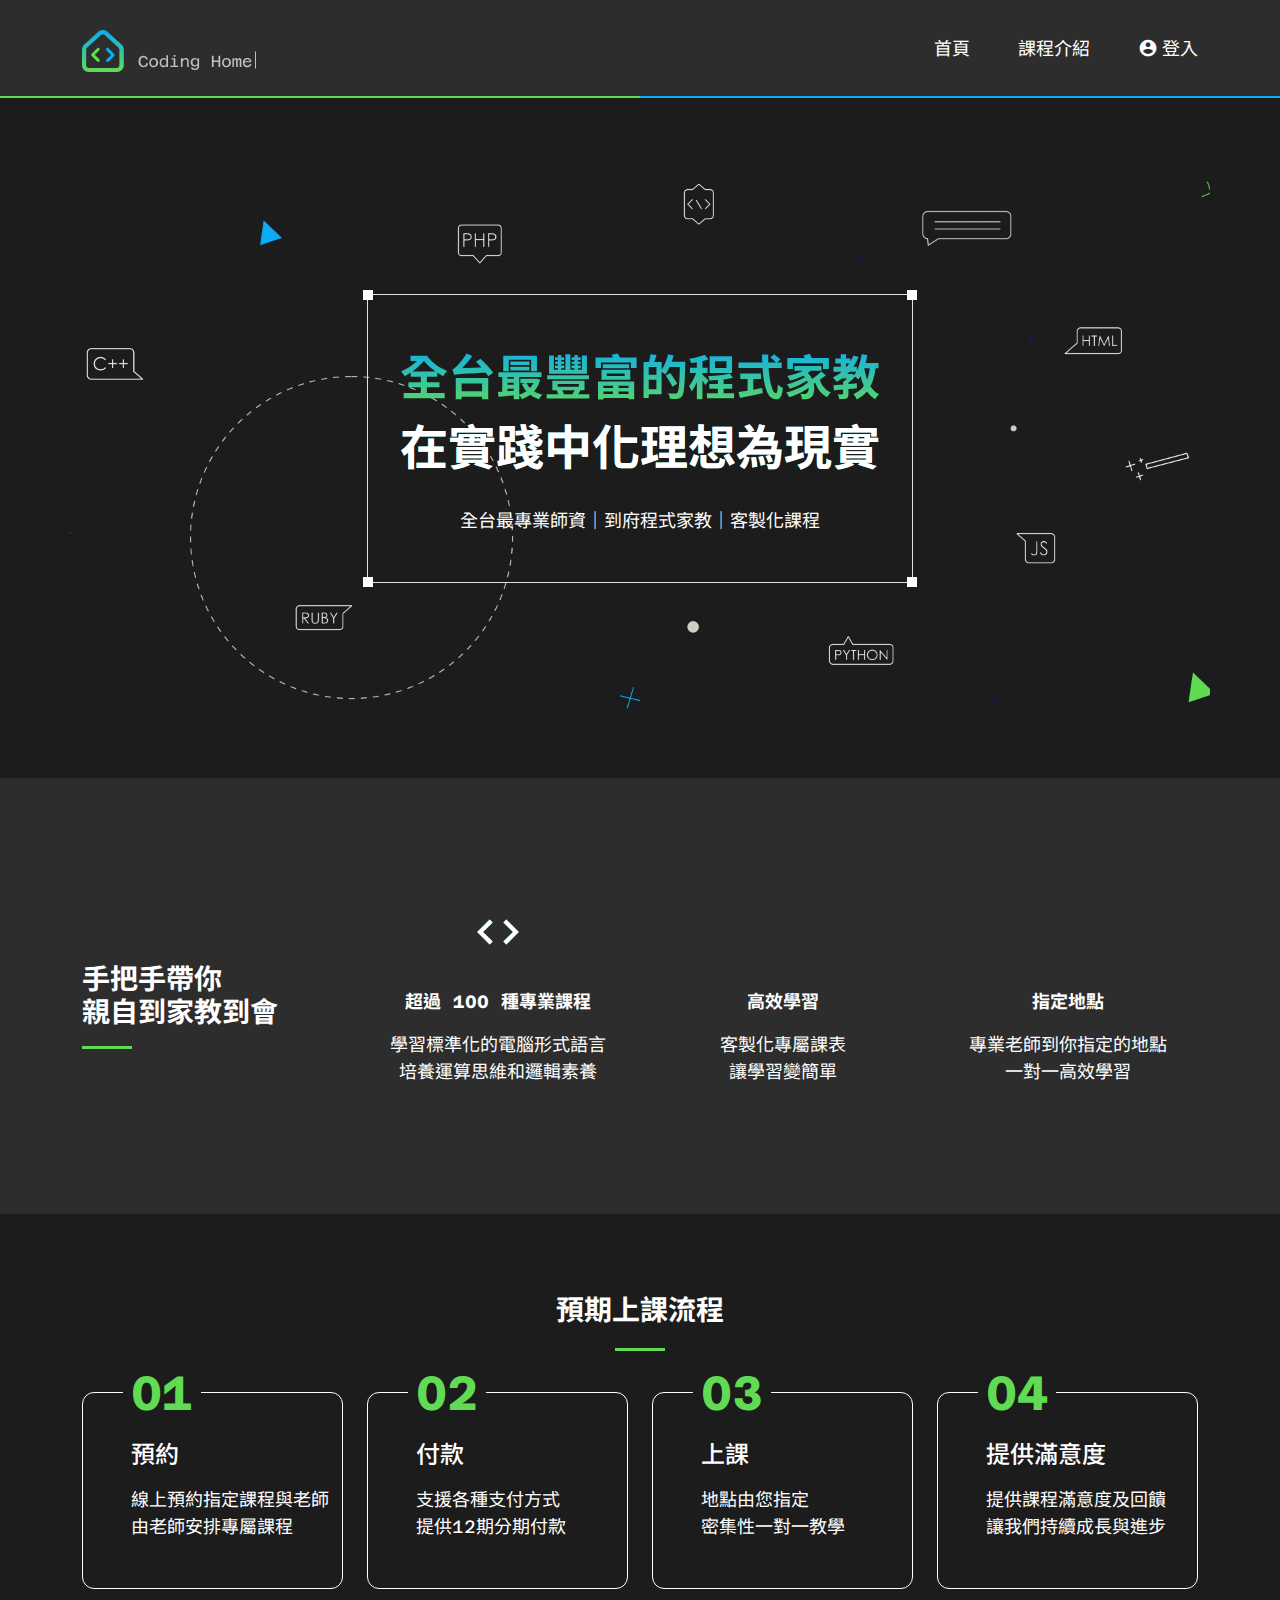
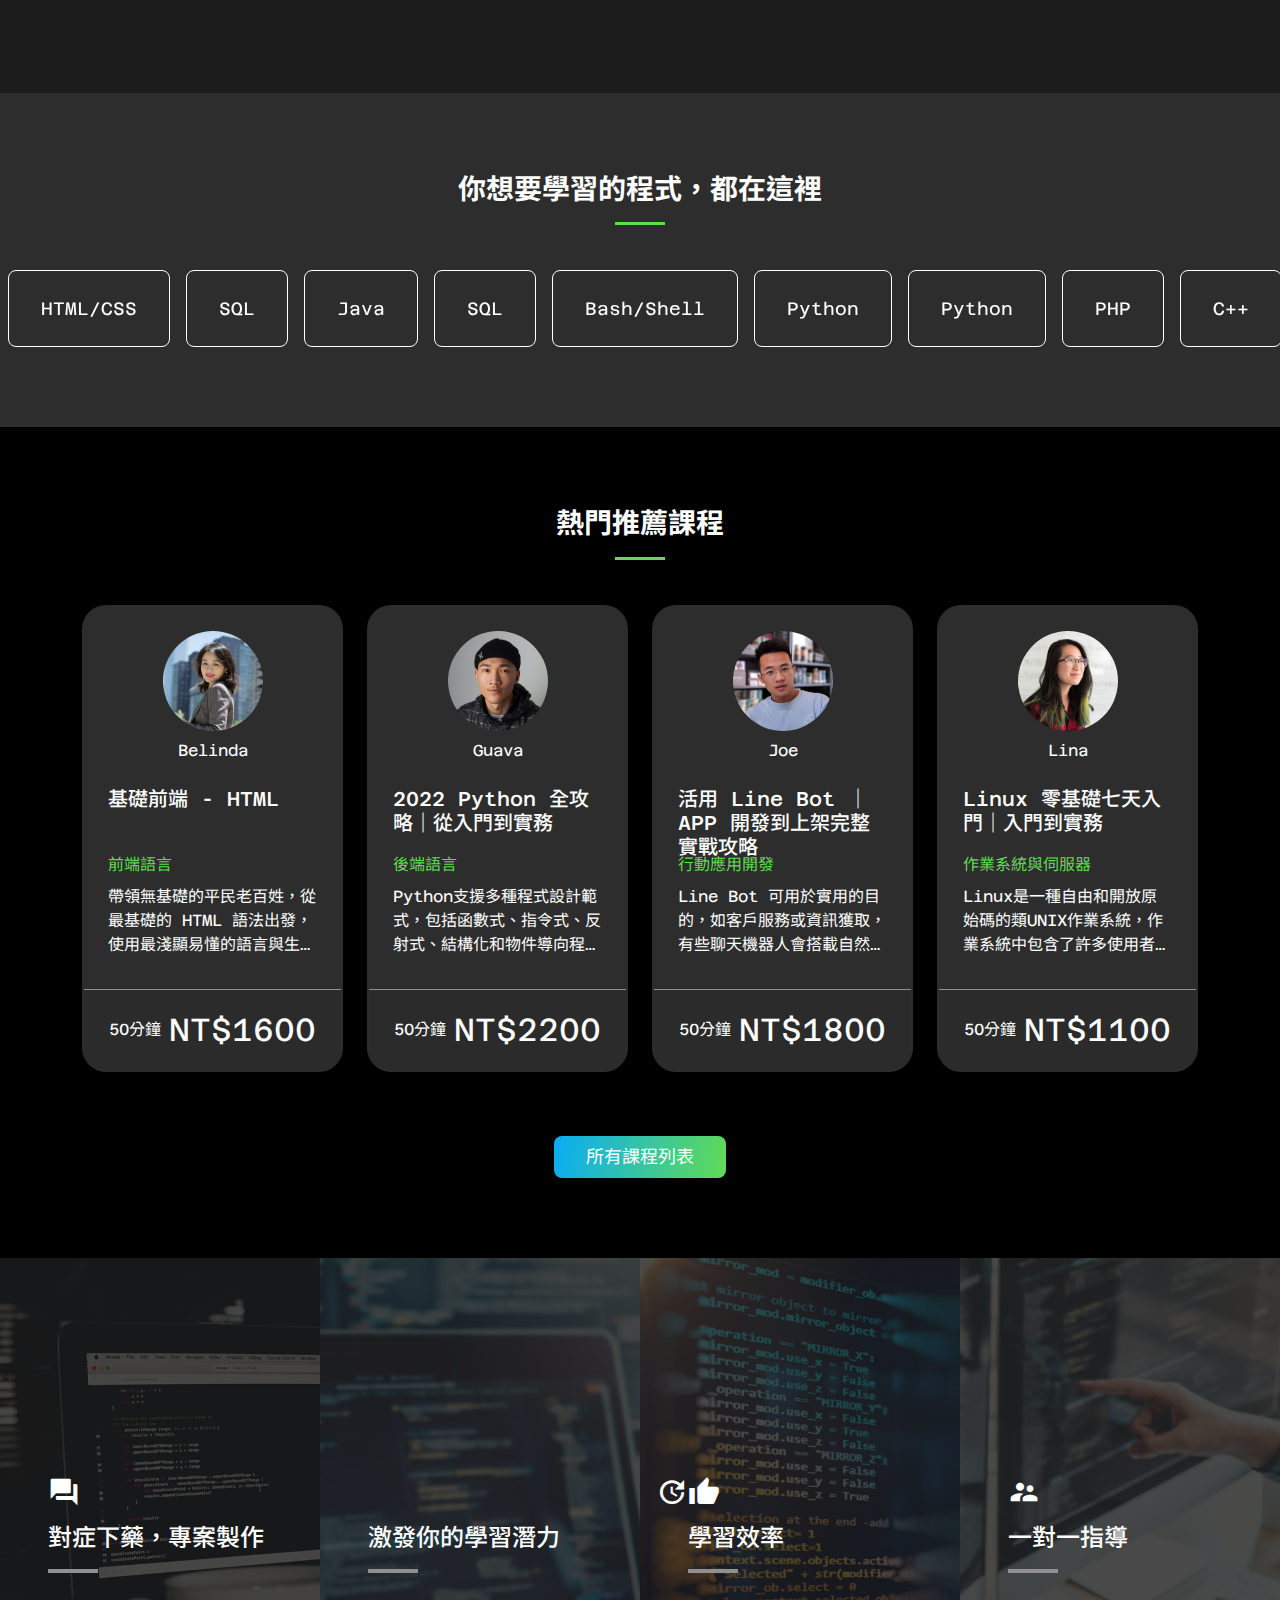
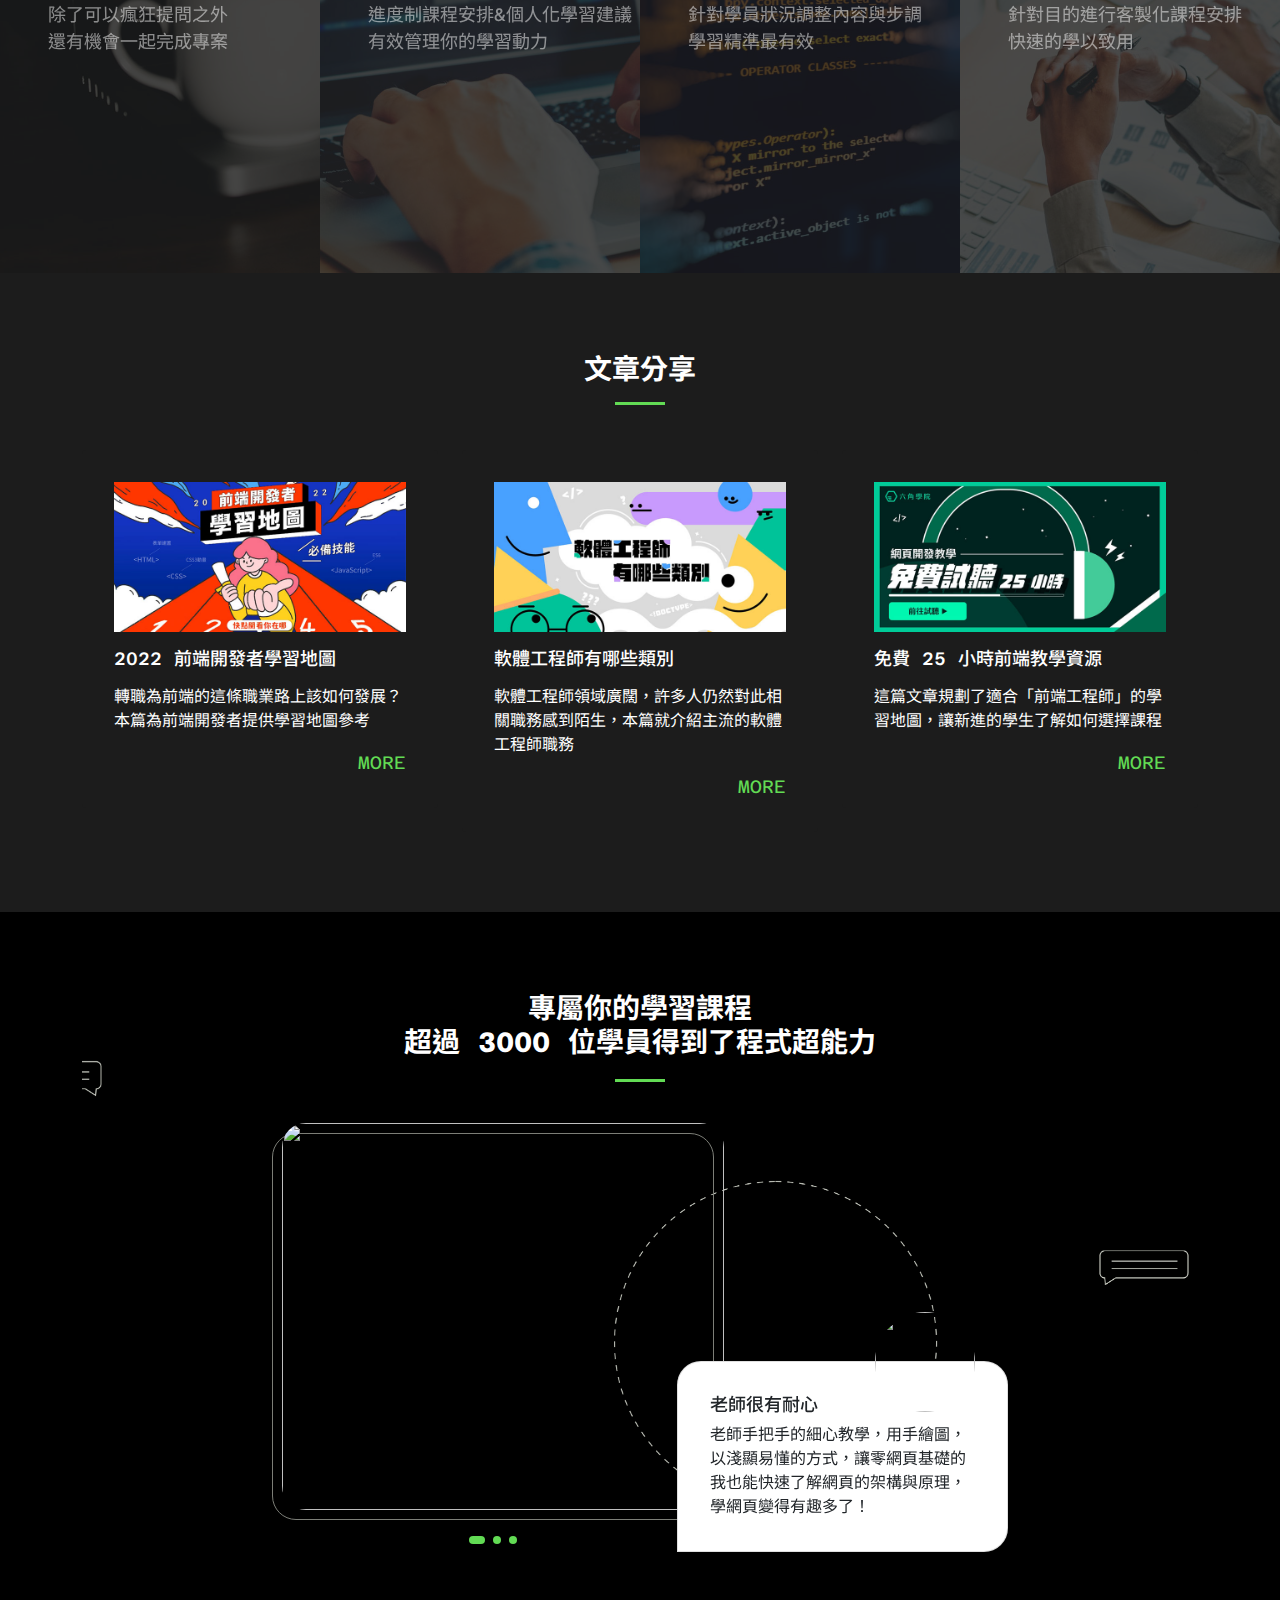
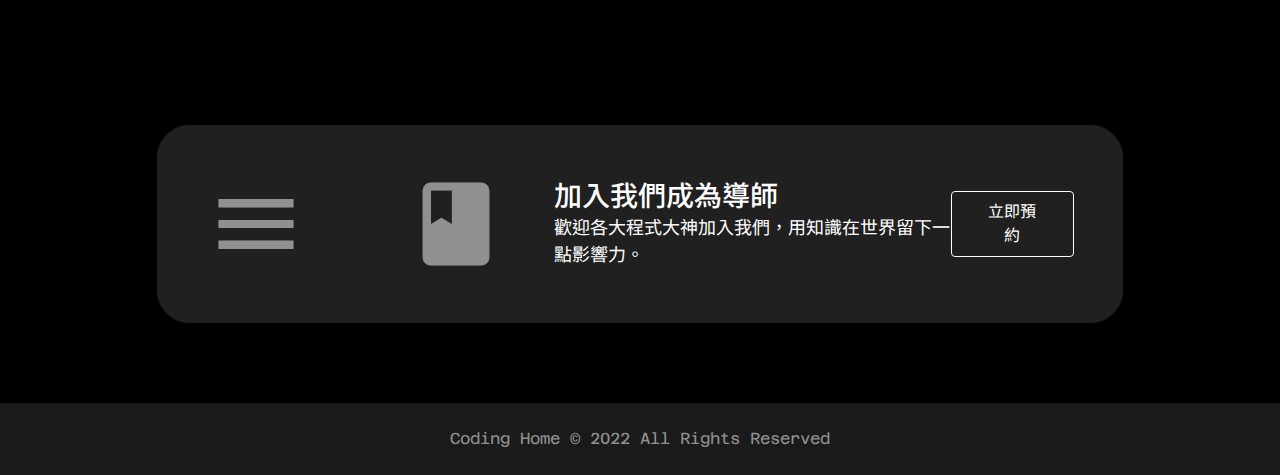
==== index.html @ 90163849 "Update 2022-08-19T03:07:06.925Z" ====
<!DOCTYPE html>
<html lang="en">

<head>
  <meta charset="UTF-8">
  <meta name="viewport" content="width=device-width, initial-scale=1.0">
  <meta http-equiv="X-UA-Compatible" content="ie=edge">
  <title>
    程式家教 | 首頁
  </title>
  <link href="https://fonts.googleapis.com/icon?family=Material+Icons" rel="stylesheet">
  <link rel="stylesheet" href="https://cdn.jsdelivr.net/npm/swiper@8/swiper-bundle.min.css" />
  <link rel="stylesheet" href="https://cdnjs.cloudflare.com/ajax/libs/font-awesome/5.13.0/css/all.min.css" />

  <link rel="stylesheet" href="./assets/style/all.css">
</head>

<body>
  <header class="bg-primary">
    <div class="container">
      <!-- PC  -->
      <div class="d-none d-md-flex justify-content-between align-items-center">
        <h1 class="mb-0"><a href="./" class="py-4 d-block"><img src="./assets/images/logo.svg" class="logo "
              alt="logo"></a></h1>
        <ul class="list-unstyled mb-0  fs-lg d-none d-md-flex">
          <li><a href="#" class="pe-4 text-white">首頁</a></li>
          <li><a href="#" class="px-4 text-white">課程介紹</a></li>
          <li class="d-flex align-items-center"><a href="#" class="d-flex align-items-center ps-4 text-white"><span
                class="me-1 text-white material-icons d-block">
                account_circle
              </span>登入</a></li>
        </ul>
      </div>
      <!-- mobile -->
      <div class="d-flex justify-content-between align-items-center flex-wrap d-md-none">
        <h1 class="mb-0"><a href="./" class="py-4 d-block"><img src="./assets/images/logo2.svg" class="logo "
              alt="logo"></a></h1>
        <nav class="navbar navbar-dark  d-md-none">
          <div>
            <button class="navbar-toggler p-0" type="button" data-bs-toggle="collapse"
              data-bs-target="#navbarToggleExternalContent" aria-controls="navbarToggleExternalContent"
              aria-expanded="false" aria-label="Toggle navigation">
              <span class="material-icons fs-4 gradient-text-custom">drag_handle</span>
            </button>
          </div>
        </nav>
      </div>
      <div class="collapse bg-blackLight" id="navbarToggleExternalContent">
        <ul class="list-unstyled mb-0  text-center d-flex flex-column gap-4 py-4">
          <li><a href="#" class="text-white">首頁</a></li>
          <li><a href="#" class="text-white">課程介紹</a></li>
          <li class="d-flex align-items-center justify-content-center"><a href="#"
              class="d-flex  align-items-center text-white"><span class="me-1 text-white material-icons d-block">
                account_circle
              </span>登入</a></li>
        </ul>
      </div>
    </div>
    <div class="d-flex">
      <hr size="2" class="w-50 bg-greenLight">
      </hr>
      <hr size="2" class="w-50 bg-blueLight">
      </hr>
    </div>
  </header>
  <main class="bg-secondary">

  <div class="container">
    <div class="bg-home row justify-content-center align-items-center">
      <div class="col-md-6 ">
        <div class="text-center position-relative border pt-2L pt-md-5 pb-2 pb-md-4 m-auto">
          <div class="square position-absolute top-0 start-0 translate-middle"></div>
          <div class="square position-absolute top-0 start-100 translate-middle"></div>
          <div class="square position-absolute top-100 start-0 translate-middle"></div>
          <div class="square position-absolute top-100 start-100 translate-middle"></div>
          <h2 class="mb-0">全台最豐富的程式家教</h2>
          <h2 class="text-white mb-0">在實踐中化理想為現實</h2>
          <p class="mb-0 fs-sm fs-md-lg text-white text-center py-4">全台最專業師資｜到府程式家教｜客製化課程</p>
        </div>
      </div>
    </div>
  </div>

  <div class="bg-primary services py-40 py-md-7">
    <div class="container ">
      <div class="row  text-white align-items-center g-4">
        <div class="col-lg-3 col-md-6  ">
          <div class="mt-0 text-center text-md-start bg-primary pb-3 pb-md-0 ">
            <h3 class="fw-bold mb-0 hand-in-hand position-relative fs-4 fs-md-3">手把手帶你 <br>親自到家教到會</h3>
          </div>
  
        </div>
        <div class="col-lg-3 col-md-6 ">
          <div class="text-center py-5  services-item">
            <span class="material-icons">
              code
            </span>
            <p class="mb-3 mt-4 fs-lg fw-bold">超過 100 種專業課程</p>
            <p class="mb-0 fs-lg">學習標準化的電腦形式語言 <br>培養運算思維和邏輯素養</p>
          </div>
        </div>
        <div class="col-lg-3 col-md-6  ">
          <div class="text-center py-5  services-item">
            <span class="material-icons">
              rocket_launch
            </span>
            <p class="mb-3 mt-4 fs-lg fw-bold ">高效學習</p>
            <p class="mb-0 fs-lg">客製化專屬課表 <br>讓學習變簡單</p>
          </div>
        </div>
        <div class="col-lg-3 col-md-6  ">
          <div class="text-center py-5  services-item ">
            <span class="material-icons">
              fmd_good
            </span>
            <p class="mb-3 mt-4 fs-lg fw-bold ">指定地點</p>
            <p class="mb-0 fs-lg">專業老師到你指定的地點 <br>一對一高效學習</p>
          </div>
        </div>
      </div>
    </div>

  </div>

  <div class="bg-secondary process  py-40 py-md-7 ">
    <div class="container">
      <h3 class="mb-0 text-white fw-bold text-center pb-40 pb-md-6 position-relative process-expected fs-4 fs-md-3">預期上課流程</h3>
      <ul class="list-unstyled row text-white mb-0 g-4">
        <li class="col-md-3 pb-4 pb-mb-0">
          <div class="card bg-secondary py-5 ps-5 position-relative">
            <div class="cardpseudo px-2">01</div>
            <div class="card-body p-0">
              <h5 class="card-title fs-4 mb-3">預約</h5>
              <p class="card-text fs-lg mb-0">線上預約指定課程與老師<br>由老師安排專屬課程</p>
            </div>
          </div>
        </li>
        <li class="col-md-3 pb-4 pb-mb-0">
          <div class="card bg-secondary py-5 ps-5 position-relative">
            <div class="cardpseudo px-2">02</div>
            <div class="card-body p-0">
              <h5 class="card-title fs-4 mb-3">付款</h5>
              <p class="card-text fs-lg mb-0">支援各種支付方式<br> 提供12期分期付款</p>
            </div>
          </div>
        </li>
        <li class="col-md-3 pb-4 pb-mb-0">
          <div class="card bg-secondary py-5 ps-5 position-relative">
            <div class="cardpseudo px-2">03</div>
            <div class="card-body p-0">
              <h5 class="card-title fs-4 mb-3">上課</h5>
              <p class="card-text fs-lg mb-0">地點由您指定<br> 密集性一對一教學</p>
            </div>
          </div>
        </li>
        <li class="col-md-3">
          <div class="card bg-secondary py-5 ps-5 position-relative">
            <div class="cardpseudo px-2">04</div>
            <div class="card-body p-0">
              <h5 class="card-title fs-4 mb-3">提供滿意度</h5>
              <p class="card-text fs-lg mb-0">提供課程滿意度及回饋<br> 讓我們持續成長與進步</p>
            </div>
          </div>
        </li>
      </ul>
    </div>

  </div>

  <div class="bg-primary study py-40 py-md-7">

    <h3 class="mb-0 text-white fw-bold text-center pb-40 pb-md-6 position-relative study-expected mx-auto fs-4 fs-md-3">你想要學習的程式，都在這裡</h3>

    <div class="swiper swiperTranslate">
      <div class="swiper-wrapper ps-4">
        <a href="#" type="button" class="swiper-slide">JavaScript</a>
        <a href="#" type="button" class="swiper-slide">HTML/CSS</a>
        <a href="#" type="button" class="swiper-slide">SQL</a>
        <a href="#" type="button" class="swiper-slide">Java</a>
        <a href="#" type="button" class="swiper-slide">SQL</a>
        <a href="#" type="button" class="swiper-slide">Bash/Shell</a>
        <a href="#" type="button" class="swiper-slide">Python</a>
        <a href="#" type="button" class="swiper-slide">Python</a>
        <a href="#" type="button" class="swiper-slide">PHP</a>
        <a href="#" type="button" class="swiper-slide">C++</a>
        <a href="#" type="button" class="swiper-slide">HTML/CSS</a>
        <a href="#" type="button" class="swiper-slide">SQL</a>
        <a href="#" type="button" class="swiper-slide">Java</a>
        <a href="#" type="button" class="swiper-slide">SQL</a>
        <a href="#" type="button" class="swiper-slide">Bash/Shell</a>
        <a href="#" type="button" class="swiper-slide">Python</a>
        <a href="#" type="button" class="swiper-slide">Python</a>
        <a href="#" type="button" class="swiper-slide">PHP</a>
        <a href="#" type="button" class="swiper-slide">C++</a>
        <a href="#" type="button" class="swiper-slide">HTML/CSS</a>
      </div>
      <!-- <div class="swiper-pagination"></div> -->
    </div>


  </div>

  <div class="bg-black popular py-40 py-md-7">
    <div class="container">
      <h3 class="mb-0 text-white fw-bold text-center pb-40 pb-md-6 position-relative popular-expected">熱門推薦課程</h3>
      <div class="row g-4">
        <div class="col-md-3">
          <div class="card bg-primary ">
            <div class="card-img text-center text-white py-4">
              <img src="./assets/images/teacher01.jpg" class="card-img-top  rounded-circle" alt="teacher01">
              <p class="mb-0 pt-2">Belinda</p>
            </div>

            <div class="card-body p-0 px-4 text-white d-flex flex-column justify-content-between pb-2L">
              <h5 class="card-title fs-5">基礎前端 - HTML</h5>
              <p class="text-greenLight mb-2">前端語言</p>
              <p class="card-text ">帶領無基礎的平民老百姓，從最基礎的 HTML 語法出發，使用最淺顯易懂的語言與生活隨處可見的例子...</p>

            </div>
            <div class="card-footer text-white text-center">
              <a href="#"
                class="mb-0 d-flex justify-content-center align-items-center stretched-link text-white">50分鐘<span
                  class="fs-2 ms-2">NT$1600</span></a>
            </div>
          </div>
        </div>

        <div class="col-md-3">
          <div class="card bg-primary ">
            <div class="card-img text-center text-white py-4">
              <img src="./assets/images/teacher02.jpg" class="card-img-top  rounded-circle" alt="teacher02">
              <p class="mb-0 pt-2">Guava</p>
            </div>

            <div class="card-body p-0 px-4 text-white d-flex flex-column justify-content-between pb-2L">
              <h5 class="card-title fs-5">2022 Python 全攻略｜從入門到實務</h5>
              <p class="text-greenLight mb-2">後端語言</p>
              <p class="card-text ">Python支援多種程式設計範式，包括函數式、指令式、反射式、結構化和物件導向程式設計，它擁有動態...</p>

            </div>
            <div class="card-footer text-white text-center">
              <a href="#"
                class="mb-0 d-flex justify-content-center align-items-center stretched-link text-white">50分鐘<span
                  class="fs-2 ms-2">NT$2200</span></a>
            </div>
          </div>
        </div>
        <div class="col-md-3">
          <div class="card bg-primary ">
            <div class="card-img text-center text-white py-4">
              <img src="./assets/images/teacher03.jpg" class="card-img-top  rounded-circle" alt="teacher03">
              <p class="mb-0 pt-2">Joe</p>
            </div>

            <div class="card-body p-0 px-4 text-white d-flex flex-column justify-content-between pb-2L">
              <h5 class="card-title fs-5">活用 Line Bot ｜APP 開發到上架完整實戰攻略</h5>
              <p class="text-greenLight mb-2">行動應用開發</p>
              <p class="card-text ">Line Bot 可用於實用的目的，如客戶服務或資訊獲取，有些聊天機器人會搭載自然語言處理系統，但大多簡...</p>

            </div>
            <div class="card-footer text-white text-center">
              <a href="#"
                class="mb-0 d-flex justify-content-center align-items-center stretched-link text-white">50分鐘<span
                  class="fs-2 ms-2">NT$1800</span></a>
            </div>
          </div>
        </div>
        <div class="col-md-3">
          <div class="card bg-primary ">
            <div class="card-img text-center text-white py-4">
              <img src="./assets/images/teacher04.jpg" class="card-img-top  rounded-circle" alt="teacher04">
              <p class="mb-0 pt-2">Lina</p>
            </div>

            <div class="card-body p-0 px-4 text-white d-flex flex-column justify-content-between pb-2L">
              <h5 class="card-title fs-5">Linux 零基礎七天入門｜入門到實務</h5>
              <p class="text-greenLight mb-2">作業系統與伺服器</p>
              <p class="card-text ">Linux是一種自由和開放原始碼的類UNIX作業系統，作業系統中包含了許多使用者圖形介面和其他實用...</p>

            </div>
            <div class="card-footer text-white text-center">
              <a href="#"
                class="mb-0 d-flex justify-content-center align-items-center stretched-link text-white">50分鐘<span
                  class="fs-2 ms-2">NT$1100</span></a>
            </div>
          </div>
        </div>
      </div>
      <button type="button" class="btn mx-auto d-block mx-auto mt-4 mt-md-6">所有課程列表</button>
    </div>
  </div>


  <div class="strengths text-white">
    <div class="row g-0">
      <div class="col-md-3">
        <div class="strengthsBg1 position-relative d-flex align-items-center justify-content-center justify-content-md-start">
          <div class="strengthsBg1-Pseudo"></div>
          <div class="strengthsBg1-content ps-md-5 text-center text-md-start">
            <span class="material-icons fs-2 mb-3 d-block text-center text-md-start">question_answer</span>
            <h4 class="fs-4 mb-0 position-relative text-white pb-5">對症下藥，專案製作</h4>
            <p class="mb-0 fs-lg">除了可以瘋狂提問之外<br>還有機會一起完成專案</p>
          </div>
        </div>
      </div>
      <div class="col-md-3">
        <div class="strengthsBg2 position-relative d-flex align-items-center justify-content-center justify-content-md-start">
          <div class="strengthsBg2-Pseudo"></div>
          <div class="strengthsBg2-content ps-md-5 text-center text-md-start">
            <span class="material-icons fs-2 mb-3 d-block text-center text-md-start">tips_and_updates</span>
            <h4 class="fs-4 mb-0 position-relative text-white pb-5">激發你的學習潛力</h4>
            <p class="mb-0 fs-lg">進度制課程安排&個人化學習建議<br>有效管理你的學習動力</p>
          </div>
        </div>
      </div>
      <div class="col-md-3">
        <div class="strengthsBg3 position-relative d-flex align-items-center justify-content-center justify-content-md-start">
          <div class="strengthsBg3-Pseudo"></div>
          <div class="strengthsBg3-content ps-md-5 text-center text-md-start">
            <span class="material-icons fs-2 mb-3 d-block text-center text-md-start">thumb_up_alt</span>
            <h4 class="fs-4 mb-0 position-relative text-white pb-5">學習效率</h4>
            <p class="mb-0 fs-lg">針對學員狀況調整內容與步調<br> 學習精準最有效</p>
          </div>
        </div>
      </div>
      <div class="col-md-3">
        <div class="strengthsBg4 position-relative d-flex align-items-center justify-content-center justify-content-md-start">
          <div class="strengthsBg4-Pseudo"></div>
          <div class="strengthsBg4-content ps-md-5 text-center text-md-start">
            <span class="material-icons fs-2 mb-3 d-block text-center text-md-start">supervisor_account</span>
            <h4 class="fs-4 mb-0 position-relative text-white pb-5">一對一指導</h4>
            <p class="mb-0 fs-lg">針對目的進行客製化課程安排<br>快速的學以致用</p>
          </div>
        </div>
      </div>
    </div>
  </div>

  <div class="bg-secondary article py-40 py-md-7">
    <div class="container">
      <h3 class="mb-0 text-white fw-bold text-center pb-40 pb-md-6 position-relative article-expected">文章分享</h3>
      <div class="row g-4">
        <div class="col-md-4">
          <div class="card bg-secondary border-0 p-md-2L text-white">
            <div class="squareRounded squareRounded-topLeft position-absolute top-0 start-0"></div>
            <div class="squareRounded squareRounded-topRight position-absolute top-0 end-0"></div>
            <div class="squareRounded squareRounded-bottomLeft position-absolute bottom-0 start-0"></div>
            <div class="squareRounded squareRounded-bottomRight position-absolute bottom-0 end-0"></div>
            <img src="./assets/images/article01.jpg" class="card-img-top rounded-0" alt="article01">
            <div class="card-body p-0">
              <h5 class="card-title mt-3 fs-lg">2022 前端開發者學習地圖</h5>
              <p class="card-text mt-3 mb-0">轉職為前端的這條職業路上該如何發展？本篇為前端開發者提供學習地圖參考</p>
              <a href="#" class="stretched-link text-greenLight mt-3 d-block text-end fs-lg">MORE</a>
            </div>
          </div>
        </div>
        <div class="col-md-4">
          <div class="card bg-secondary border-0 p-md-2L text-white">
            <div class="squareRounded squareRounded-topLeft position-absolute top-0 start-0"></div>
            <div class="squareRounded squareRounded-topRight position-absolute top-0 end-0"></div>
            <div class="squareRounded squareRounded-bottomLeft position-absolute bottom-0 start-0"></div>
            <div class="squareRounded squareRounded-bottomRight position-absolute bottom-0 end-0"></div>
            <img src="./assets/images/article02.jpg" class="card-img-top rounded-0" alt="article02">
            <div class="card-body p-0">
              <h5 class="card-title mt-3 fs-lg">軟體工程師有哪些類別</h5>
              <p class="card-text mt-3 mb-0">軟體工程師領域廣闊，許多人仍然對此相關職務感到陌生，本篇就介紹主流的軟體工程師職務</p>
              <a href="#" class="stretched-link text-greenLight mt-3 d-block text-end fs-lg">MORE</a>
            </div>
          </div>
        </div>
        <div class="col-md-4">
          <div class="card bg-secondary border-0 p-md-2L text-white">
            <div class="squareRounded squareRounded-topLeft position-absolute top-0 start-0"></div>
            <div class="squareRounded squareRounded-topRight position-absolute top-0 end-0"></div>
            <div class="squareRounded squareRounded-bottomLeft position-absolute bottom-0 start-0"></div>
            <div class="squareRounded squareRounded-bottomRight position-absolute bottom-0 end-0"></div>
            <img src="./assets/images/article03.jpg" class="card-img-top rounded-0" alt="article03">
            <div class="card-body p-0">
              <h5 class="card-title mt-3 fs-lg">免費 25 小時前端教學資源</h5>
              <p class="card-text mt-3 mb-0">這篇文章規劃了適合「前端工程師」的學習地圖，讓新進的學生了解如何選擇課程</p>
              <a href="#" class="stretched-link text-greenLight mt-3 d-block text-end fs-lg">MORE</a>
            </div>
          </div>
        </div>
      </div>
    </div>
  </div>

  <div class="bg-black Exclusivecourse  ">
    <div class="container">
      <div class="bg-share py-40 py-md-7">
        <h3 class="mb-0 text-white fw-bold text-center pb-6 position-relative Exclusivecourse-expected">專屬你的學習課程 <br>超過
          3000 位學員得到了程式超能力</h3>
        <div class="row justify-content-center">
          <div class="col-md-8">

            <div class="swiper swiperExclusivecourse position-relative">
              <!-- Additional required wrapper -->
              <div class="swiper-wrapper">
                <!-- Slides -->
                <div class="swiper-slide position-relative flex-column flex-md-row ">
                  <div class="swiper-img">
                    <img
                      src="https://images.unsplash.com/photo-1488190211105-8b0e65b80b4e?ixlib=rb-1.2.1&ixid=MnwxMjA3fDB8MHxwaG90by1wYWdlfHx8fGVufDB8fHx8&auto=format&fit=crop&w=1770&q=80"
                      alt="">
                  </div>
                  <div class="card">
                    <h3 class="mb-3 mb-md-2">老師很有耐心</h3>
                    <p class="mb-0">老師手把手的細心教學，用手繪圖，以淺顯易懂的方式，讓零網頁基礎的我也能快速了解網頁的架構與原理，學網頁變得有趣多了！</p>
                    <img
                      src="https://github.com/hexschool/2022-web-layout-training/blob/main/week6-202207/student01.jpg?raw=true"
                      alt="" class="card-img">
                  </div>
                </div>
                <div class="swiper-slide position-relative">
                  <div class="swiper-img">
                    <img
                      src="https://images.unsplash.com/photo-1501504905252-473c47e087f8?ixlib=rb-1.2.1&ixid=MnwxMjA3fDB8MHxwaG90by1wYWdlfHx8fGVufDB8fHx8&auto=format&fit=crop&w=1548&q=80"
                      alt="">
                  </div>
                  <div class="card">
                    <h3 class="mb-3 mb-md-2">老師很有耐心</h3>
                    <p class="mb-0">老師手把手的細心教學，用手繪圖，以淺顯易懂的方式，讓零網頁基礎的我也能快速了解網頁的架構與原理，學網頁變得有趣多了！</p>
                    <img
                      src="https://github.com/hexschool/2022-web-layout-training/blob/main/week6-202207/student02.jpg?raw=true"
                      alt="" class="card-img">
                  </div>
                </div>
                <div class="swiper-slide position-relative">
                  <div class="swiper-img">
                    <img
                      src="https://images.unsplash.com/photo-1499750310107-5fef28a66643?ixlib=rb-1.2.1&ixid=MnwxMjA3fDB8MHxwaG90by1wYWdlfHx8fGVufDB8fHx8&auto=format&fit=crop&w=1770&q=80"
                      alt="">
                  </div>
                  <div class="card">
                    <h3 class="mb-3 mb-md-2">老師很有耐心</h3>
                    <p class="mb-0">老師手把手的細心教學，用手繪圖，以淺顯易懂的方式，讓零網頁基礎的我也能快速了解網頁的架構與原理，學網頁變得有趣多了！</p>
                    <img
                      src="https://github.com/hexschool/2022-web-layout-training/blob/main/week6-202207/student03.jpg?raw=true"
                      alt="" class="card-img">
                  </div>
                </div>

              </div>
              <!-- 左右按鈕和 pagination -->
              <div class="d-flex align-items-center justify-content-center swiper-buttons">
                <span class="material-icons swiper-button-prev fs-md link-primary me-4">
                  west
                </span>
                <div class="swiper-pagination d-flex"></div>
                <span class="material-icons swiper-button-next fs-md link-primary ms-4">
                  east
                </span>
              </div>
            </div>

          </div>
        </div>
      </div>

    </div>

  </div>

  <div class="bg-black jointeather py-40  py-md-7">
    <div class="jointeatherScope mx-auto text-white">
      <div class="py-40 p-md-5 d-flex flex-column flex-md-row align-items-center justify-content-between ">
        <div class="d-flex flex-column flex-md-row justify-content-between align-items-center">
          <span class="material-icons  mb-4 mb-md-0 me-md-5">menu_book</span>
          <div class="text-center text-md-start">
            <h3 class="fs-4 fs-md-3 mb-4 mb-md-0">加入我們成為導師</h3>
            <p class="mb-0 fs-md-lg px-4 px-md-0 mb-4 mb-md-0">歡迎各大程式大神加入我們，用知識在世界留下一點影響力。</p>
          </div>
        </div>
        <button type="button" class="py-2 px-2L btn btn-blackDark border-white">立即預約</button>

      </div>
    </div>

  </div>

</main>

    <footer class="footer text-center bg-blackFooter text-whiteFooter py-4 ">
      <p class="mb-0">Coding Home © 2022 All Rights Reserved</p>
    </footer>


    <script src="https://cdn.jsdelivr.net/npm/swiper/swiper-bundle.min.js"></script>
    <script src="./assets/js/vendors.js"></script>
    <script src="./assets/js/all.js"></script>
</body>

</html>
---- assets/style/all.css ----
@import url("https://fonts.googleapis.com/css2?family=Azeret+Mono:wght@400;700&family=Noto+Sans+TC:wght@400;700&display=swap");
:root {
  --bs-blue: #0d6efd;
  --bs-indigo: #6610f2;
  --bs-purple: #6f42c1;
  --bs-pink: #d63384;
  --bs-red: #dc3545;
  --bs-orange: #fd7e14;
  --bs-yellow: #ffc107;
  --bs-green: #198754;
  --bs-teal: #20c997;
  --bs-cyan: #0dcaf0;
  --bs-white: #fff;
  --bs-gray: #6c757d;
  --bs-gray-dark: #343a40;
  --bs-primary: #2D2D2D;
  --bs-secondary: #1C1C1C;
  --bs-success: #198754;
  --bs-info: #0dcaf0;
  --bs-warning: #ffc107;
  --bs-danger: #dc3545;
  --bs-light: #f8f9fa;
  --bs-dark: #212529;
  --bs-blueDark: #221660;
  --bs-blueLight: #09ACF5;
  --bs-greenLight: #62DB54;
  --bs-blackFooter: #1A1A1A;
  --bs-whiteFooter: #909090;
  --bs-blackDark: #202020;
  --bs-black: #000;
  --bs-font-sans-serif: system-ui, -apple-system, "Segoe UI", Roboto, "Helvetica Neue", Arial, "Noto Sans", "Liberation Sans", sans-serif, "Apple Color Emoji", "Segoe UI Emoji", "Segoe UI Symbol", "Noto Color Emoji";
  --bs-font-monospace: SFMono-Regular, Menlo, Monaco, Consolas, "Liberation Mono", "Courier New", monospace;
  --bs-gradient: linear-gradient(180deg, rgba(255, 255, 255, 0.15), rgba(255, 255, 255, 0));
}

*,
*::before,
*::after {
  -webkit-box-sizing: border-box;
          box-sizing: border-box;
}

@media (prefers-reduced-motion: no-preference) {
  :root {
    scroll-behavior: smooth;
  }
}

body {
  margin: 0;
  font-family: var(--bs-font-sans-serif);
  font-size: 1rem;
  font-weight: 400;
  line-height: 1.5;
  color: #212529;
  background-color: #fff;
  -webkit-text-size-adjust: 100%;
  -webkit-tap-highlight-color: rgba(0, 0, 0, 0);
}

hr {
  margin: 1rem 0;
  color: inherit;
  background-color: currentColor;
  border: 0;
  opacity: 0.25;
}

hr:not([size]) {
  height: 1px;
}

h1, .h1, h2, .h2, h3, .h3, h4, .h4, h5, .h5, h6, .h6 {
  margin-top: 0;
  margin-bottom: 0.5rem;
  font-weight: 500;
  line-height: 1.2;
}

h1, .h1 {
  font-size: calc(1.375rem + 1.5vw);
}

@media (min-width: 1200px) {
  h1, .h1 {
    font-size: 2.5rem;
  }
}

h2, .h2 {
  font-size: calc(1.325rem + 0.9vw);
}

@media (min-width: 1200px) {
  h2, .h2 {
    font-size: 2rem;
  }
}

h3, .h3 {
  font-size: calc(1.3rem + 0.6vw);
}

@media (min-width: 1200px) {
  h3, .h3 {
    font-size: 1.75rem;
  }
}

h4, .h4 {
  font-size: calc(1.275rem + 0.3vw);
}

@media (min-width: 1200px) {
  h4, .h4 {
    font-size: 1.5rem;
  }
}

h5, .h5 {
  font-size: 1.25rem;
}

h6, .h6 {
  font-size: 1rem;
}

p {
  margin-top: 0;
  margin-bottom: 1rem;
}

abbr[title],
abbr[data-bs-original-title] {
  -webkit-text-decoration: underline dotted;
          text-decoration: underline dotted;
  cursor: help;
  -webkit-text-decoration-skip-ink: none;
          text-decoration-skip-ink: none;
}

address {
  margin-bottom: 1rem;
  font-style: normal;
  line-height: inherit;
}

ol,
ul {
  padding-left: 2rem;
}

ol,
ul,
dl {
  margin-top: 0;
  margin-bottom: 1rem;
}

ol ol,
ul ul,
ol ul,
ul ol {
  margin-bottom: 0;
}

dt {
  font-weight: 700;
}

dd {
  margin-bottom: .5rem;
  margin-left: 0;
}

blockquote {
  margin: 0 0 1rem;
}

b,
strong {
  font-weight: bolder;
}

small, .small {
  font-size: 0.875em;
}

mark, .mark {
  padding: 0.2em;
  background-color: #fcf8e3;
}

sub,
sup {
  position: relative;
  font-size: 0.75em;
  line-height: 0;
  vertical-align: baseline;
}

sub {
  bottom: -.25em;
}

sup {
  top: -.5em;
}

a {
  color: #2D2D2D;
  text-decoration: underline;
}

a:hover {
  color: #242424;
}

a:not([href]):not([class]), a:not([href]):not([class]):hover {
  color: inherit;
  text-decoration: none;
}

pre,
code,
kbd,
samp {
  font-family: var(--bs-font-monospace);
  font-size: 1em;
  direction: ltr /* rtl:ignore */;
  unicode-bidi: bidi-override;
}

pre {
  display: block;
  margin-top: 0;
  margin-bottom: 1rem;
  overflow: auto;
  font-size: 0.875em;
}

pre code {
  font-size: inherit;
  color: inherit;
  word-break: normal;
}

code {
  font-size: 0.875em;
  color: #d63384;
  word-wrap: break-word;
}

a > code {
  color: inherit;
}

kbd {
  padding: 0.2rem 0.4rem;
  font-size: 0.875em;
  color: #fff;
  background-color: #212529;
  border-radius: 0.2rem;
}

kbd kbd {
  padding: 0;
  font-size: 1em;
  font-weight: 700;
}

figure {
  margin: 0 0 1rem;
}

img,
svg {
  vertical-align: middle;
}

table {
  caption-side: bottom;
  border-collapse: collapse;
}

caption {
  padding-top: 0.5rem;
  padding-bottom: 0.5rem;
  color: #6c757d;
  text-align: left;
}

th {
  text-align: inherit;
  text-align: -webkit-match-parent;
}

thead,
tbody,
tfoot,
tr,
td,
th {
  border-color: inherit;
  border-style: solid;
  border-width: 0;
}

label {
  display: inline-block;
}

button {
  border-radius: 0;
}

button:focus:not(:focus-visible) {
  outline: 0;
}

input,
button,
select,
optgroup,
textarea {
  margin: 0;
  font-family: inherit;
  font-size: inherit;
  line-height: inherit;
}

button,
select {
  text-transform: none;
}

[role="button"] {
  cursor: pointer;
}

select {
  word-wrap: normal;
}

select:disabled {
  opacity: 1;
}

[list]::-webkit-calendar-picker-indicator {
  display: none;
}

button,
[type="button"],
[type="reset"],
[type="submit"] {
  -webkit-appearance: button;
}

button:not(:disabled),
[type="button"]:not(:disabled),
[type="reset"]:not(:disabled),
[type="submit"]:not(:disabled) {
  cursor: pointer;
}

::-moz-focus-inner {
  padding: 0;
  border-style: none;
}

textarea {
  resize: vertical;
}

fieldset {
  min-width: 0;
  padding: 0;
  margin: 0;
  border: 0;
}

legend {
  float: left;
  width: 100%;
  padding: 0;
  margin-bottom: 0.5rem;
  font-size: calc(1.275rem + 0.3vw);
  line-height: inherit;
}

@media (min-width: 1200px) {
  legend {
    font-size: 1.5rem;
  }
}

legend + * {
  clear: left;
}

::-webkit-datetime-edit-fields-wrapper,
::-webkit-datetime-edit-text,
::-webkit-datetime-edit-minute,
::-webkit-datetime-edit-hour-field,
::-webkit-datetime-edit-day-field,
::-webkit-datetime-edit-month-field,
::-webkit-datetime-edit-year-field {
  padding: 0;
}

::-webkit-inner-spin-button {
  height: auto;
}

[type="search"] {
  outline-offset: -2px;
  -webkit-appearance: textfield;
}

/* rtl:raw:
[type="tel"],
[type="url"],
[type="email"],
[type="number"] {
  direction: ltr;
}
*/
::-webkit-search-decoration {
  -webkit-appearance: none;
}

::-webkit-color-swatch-wrapper {
  padding: 0;
}

::file-selector-button {
  font: inherit;
}

::-webkit-file-upload-button {
  font: inherit;
  -webkit-appearance: button;
}

output {
  display: inline-block;
}

iframe {
  border: 0;
}

summary {
  display: list-item;
  cursor: pointer;
}

progress {
  vertical-align: baseline;
}

[hidden] {
  display: none !important;
}

.lead {
  font-size: 1.25rem;
  font-weight: 300;
}

.display-1 {
  font-size: calc(1.625rem + 4.5vw);
  font-weight: 300;
  line-height: 1.2;
}

@media (min-width: 1200px) {
  .display-1 {
    font-size: 5rem;
  }
}

.display-2 {
  font-size: calc(1.575rem + 3.9vw);
  font-weight: 300;
  line-height: 1.2;
}

@media (min-width: 1200px) {
  .display-2 {
    font-size: 4.5rem;
  }
}

.display-3 {
  font-size: calc(1.525rem + 3.3vw);
  font-weight: 300;
  line-height: 1.2;
}

@media (min-width: 1200px) {
  .display-3 {
    font-size: 4rem;
  }
}

.display-4 {
  font-size: calc(1.475rem + 2.7vw);
  font-weight: 300;
  line-height: 1.2;
}

@media (min-width: 1200px) {
  .display-4 {
    font-size: 3.5rem;
  }
}

.display-5 {
  font-size: calc(1.425rem + 2.1vw);
  font-weight: 300;
  line-height: 1.2;
}

@media (min-width: 1200px) {
  .display-5 {
    font-size: 3rem;
  }
}

.display-6 {
  font-size: calc(1.375rem + 1.5vw);
  font-weight: 300;
  line-height: 1.2;
}

@media (min-width: 1200px) {
  .display-6 {
    font-size: 2.5rem;
  }
}

.list-unstyled {
  padding-left: 0;
  list-style: none;
}

.list-inline {
  padding-left: 0;
  list-style: none;
}

.list-inline-item {
  display: inline-block;
}

.list-inline-item:not(:last-child) {
  margin-right: 0.5rem;
}

.initialism {
  font-size: 0.875em;
  text-transform: uppercase;
}

.blockquote {
  margin-bottom: 1rem;
  font-size: 1.25rem;
}

.blockquote > :last-child {
  margin-bottom: 0;
}

.blockquote-footer {
  margin-top: -1rem;
  margin-bottom: 1rem;
  font-size: 0.875em;
  color: #6c757d;
}

.blockquote-footer::before {
  content: "\2014\00A0";
}

.img-fluid {
  max-width: 100%;
  height: auto;
}

.img-thumbnail {
  padding: 0.25rem;
  background-color: #fff;
  border: 1px solid #dee2e6;
  border-radius: 0.25rem;
  max-width: 100%;
  height: auto;
}

.figure {
  display: inline-block;
}

.figure-img {
  margin-bottom: 0.5rem;
  line-height: 1;
}

.figure-caption {
  font-size: 0.875em;
  color: #6c757d;
}

.container,
.container-fluid,
.container-sm,
.container-md,
.container-lg,
.container-xl,
.container-xxl {
  width: 100%;
  padding-right: var(--bs-gutter-x, 0.75rem);
  padding-left: var(--bs-gutter-x, 0.75rem);
  margin-right: auto;
  margin-left: auto;
}

@media (min-width: 576px) {
  .container, .container-sm {
    max-width: 540px;
  }
}

@media (min-width: 768px) {
  .container, .container-sm, .container-md {
    max-width: 720px;
  }
}

@media (min-width: 992px) {
  .container, .container-sm, .container-md, .container-lg {
    max-width: 960px;
  }
}

@media (min-width: 1200px) {
  .container, .container-sm, .container-md, .container-lg, .container-xl {
    max-width: 1140px;
  }
}

@media (min-width: 1400px) {
  .container, .container-sm, .container-md, .container-lg, .container-xl, .container-xxl {
    max-width: 1320px;
  }
}

.row {
  --bs-gutter-x: 1.5rem;
  --bs-gutter-y: 0;
  display: -webkit-box;
  display: -ms-flexbox;
  display: flex;
  -ms-flex-wrap: wrap;
      flex-wrap: wrap;
  margin-top: calc(var(--bs-gutter-y) * -1);
  margin-right: calc(var(--bs-gutter-x) * -.5);
  margin-left: calc(var(--bs-gutter-x) * -.5);
}

.row > * {
  -ms-flex-negative: 0;
      flex-shrink: 0;
  width: 100%;
  max-width: 100%;
  padding-right: calc(var(--bs-gutter-x) * .5);
  padding-left: calc(var(--bs-gutter-x) * .5);
  margin-top: var(--bs-gutter-y);
}

.col {
  -webkit-box-flex: 1;
      -ms-flex: 1 0 0%;
          flex: 1 0 0%;
}

.row-cols-auto > * {
  -webkit-box-flex: 0;
      -ms-flex: 0 0 auto;
          flex: 0 0 auto;
  width: auto;
}

.row-cols-1 > * {
  -webkit-box-flex: 0;
      -ms-flex: 0 0 auto;
          flex: 0 0 auto;
  width: 100%;
}

.row-cols-2 > * {
  -webkit-box-flex: 0;
      -ms-flex: 0 0 auto;
          flex: 0 0 auto;
  width: 50%;
}

.row-cols-3 > * {
  -webkit-box-flex: 0;
      -ms-flex: 0 0 auto;
          flex: 0 0 auto;
  width: 33.33333%;
}

.row-cols-4 > * {
  -webkit-box-flex: 0;
      -ms-flex: 0 0 auto;
          flex: 0 0 auto;
  width: 25%;
}

.row-cols-5 > * {
  -webkit-box-flex: 0;
      -ms-flex: 0 0 auto;
          flex: 0 0 auto;
  width: 20%;
}

.row-cols-6 > * {
  -webkit-box-flex: 0;
      -ms-flex: 0 0 auto;
          flex: 0 0 auto;
  width: 16.66667%;
}

@media (min-width: 576px) {
  .col-sm {
    -webkit-box-flex: 1;
        -ms-flex: 1 0 0%;
            flex: 1 0 0%;
  }
  .row-cols-sm-auto > * {
    -webkit-box-flex: 0;
        -ms-flex: 0 0 auto;
            flex: 0 0 auto;
    width: auto;
  }
  .row-cols-sm-1 > * {
    -webkit-box-flex: 0;
        -ms-flex: 0 0 auto;
            flex: 0 0 auto;
    width: 100%;
  }
  .row-cols-sm-2 > * {
    -webkit-box-flex: 0;
        -ms-flex: 0 0 auto;
            flex: 0 0 auto;
    width: 50%;
  }
  .row-cols-sm-3 > * {
    -webkit-box-flex: 0;
        -ms-flex: 0 0 auto;
            flex: 0 0 auto;
    width: 33.33333%;
  }
  .row-cols-sm-4 > * {
    -webkit-box-flex: 0;
        -ms-flex: 0 0 auto;
            flex: 0 0 auto;
    width: 25%;
  }
  .row-cols-sm-5 > * {
    -webkit-box-flex: 0;
        -ms-flex: 0 0 auto;
            flex: 0 0 auto;
    width: 20%;
  }
  .row-cols-sm-6 > * {
    -webkit-box-flex: 0;
        -ms-flex: 0 0 auto;
            flex: 0 0 auto;
    width: 16.66667%;
  }
}

@media (min-width: 768px) {
  .col-md {
    -webkit-box-flex: 1;
        -ms-flex: 1 0 0%;
            flex: 1 0 0%;
  }
  .row-cols-md-auto > * {
    -webkit-box-flex: 0;
        -ms-flex: 0 0 auto;
            flex: 0 0 auto;
    width: auto;
  }
  .row-cols-md-1 > * {
    -webkit-box-flex: 0;
        -ms-flex: 0 0 auto;
            flex: 0 0 auto;
    width: 100%;
  }
  .row-cols-md-2 > * {
    -webkit-box-flex: 0;
        -ms-flex: 0 0 auto;
            flex: 0 0 auto;
    width: 50%;
  }
  .row-cols-md-3 > * {
    -webkit-box-flex: 0;
        -ms-flex: 0 0 auto;
            flex: 0 0 auto;
    width: 33.33333%;
  }
  .row-cols-md-4 > * {
    -webkit-box-flex: 0;
        -ms-flex: 0 0 auto;
            flex: 0 0 auto;
    width: 25%;
  }
  .row-cols-md-5 > * {
    -webkit-box-flex: 0;
        -ms-flex: 0 0 auto;
            flex: 0 0 auto;
    width: 20%;
  }
  .row-cols-md-6 > * {
    -webkit-box-flex: 0;
        -ms-flex: 0 0 auto;
            flex: 0 0 auto;
    width: 16.66667%;
  }
}

@media (min-width: 992px) {
  .col-lg {
    -webkit-box-flex: 1;
        -ms-flex: 1 0 0%;
            flex: 1 0 0%;
  }
  .row-cols-lg-auto > * {
    -webkit-box-flex: 0;
        -ms-flex: 0 0 auto;
            flex: 0 0 auto;
    width: auto;
  }
  .row-cols-lg-1 > * {
    -webkit-box-flex: 0;
        -ms-flex: 0 0 auto;
            flex: 0 0 auto;
    width: 100%;
  }
  .row-cols-lg-2 > * {
    -webkit-box-flex: 0;
        -ms-flex: 0 0 auto;
            flex: 0 0 auto;
    width: 50%;
  }
  .row-cols-lg-3 > * {
    -webkit-box-flex: 0;
        -ms-flex: 0 0 auto;
            flex: 0 0 auto;
    width: 33.33333%;
  }
  .row-cols-lg-4 > * {
    -webkit-box-flex: 0;
        -ms-flex: 0 0 auto;
            flex: 0 0 auto;
    width: 25%;
  }
  .row-cols-lg-5 > * {
    -webkit-box-flex: 0;
        -ms-flex: 0 0 auto;
            flex: 0 0 auto;
    width: 20%;
  }
  .row-cols-lg-6 > * {
    -webkit-box-flex: 0;
        -ms-flex: 0 0 auto;
            flex: 0 0 auto;
    width: 16.66667%;
  }
}

@media (min-width: 1200px) {
  .col-xl {
    -webkit-box-flex: 1;
        -ms-flex: 1 0 0%;
            flex: 1 0 0%;
  }
  .row-cols-xl-auto > * {
    -webkit-box-flex: 0;
        -ms-flex: 0 0 auto;
            flex: 0 0 auto;
    width: auto;
  }
  .row-cols-xl-1 > * {
    -webkit-box-flex: 0;
        -ms-flex: 0 0 auto;
            flex: 0 0 auto;
    width: 100%;
  }
  .row-cols-xl-2 > * {
    -webkit-box-flex: 0;
        -ms-flex: 0 0 auto;
            flex: 0 0 auto;
    width: 50%;
  }
  .row-cols-xl-3 > * {
    -webkit-box-flex: 0;
        -ms-flex: 0 0 auto;
            flex: 0 0 auto;
    width: 33.33333%;
  }
  .row-cols-xl-4 > * {
    -webkit-box-flex: 0;
        -ms-flex: 0 0 auto;
            flex: 0 0 auto;
    width: 25%;
  }
  .row-cols-xl-5 > * {
    -webkit-box-flex: 0;
        -ms-flex: 0 0 auto;
            flex: 0 0 auto;
    width: 20%;
  }
  .row-cols-xl-6 > * {
    -webkit-box-flex: 0;
        -ms-flex: 0 0 auto;
            flex: 0 0 auto;
    width: 16.66667%;
  }
}

@media (min-width: 1400px) {
  .col-xxl {
    -webkit-box-flex: 1;
        -ms-flex: 1 0 0%;
            flex: 1 0 0%;
  }
  .row-cols-xxl-auto > * {
    -webkit-box-flex: 0;
        -ms-flex: 0 0 auto;
            flex: 0 0 auto;
    width: auto;
  }
  .row-cols-xxl-1 > * {
    -webkit-box-flex: 0;
        -ms-flex: 0 0 auto;
            flex: 0 0 auto;
    width: 100%;
  }
  .row-cols-xxl-2 > * {
    -webkit-box-flex: 0;
        -ms-flex: 0 0 auto;
            flex: 0 0 auto;
    width: 50%;
  }
  .row-cols-xxl-3 > * {
    -webkit-box-flex: 0;
        -ms-flex: 0 0 auto;
            flex: 0 0 auto;
    width: 33.33333%;
  }
  .row-cols-xxl-4 > * {
    -webkit-box-flex: 0;
        -ms-flex: 0 0 auto;
            flex: 0 0 auto;
    width: 25%;
  }
  .row-cols-xxl-5 > * {
    -webkit-box-flex: 0;
        -ms-flex: 0 0 auto;
            flex: 0 0 auto;
    width: 20%;
  }
  .row-cols-xxl-6 > * {
    -webkit-box-flex: 0;
        -ms-flex: 0 0 auto;
            flex: 0 0 auto;
    width: 16.66667%;
  }
}

.col-auto {
  -webkit-box-flex: 0;
      -ms-flex: 0 0 auto;
          flex: 0 0 auto;
  width: auto;
}

.col-1 {
  -webkit-box-flex: 0;
      -ms-flex: 0 0 auto;
          flex: 0 0 auto;
  width: 8.33333%;
}

.col-2 {
  -webkit-box-flex: 0;
      -ms-flex: 0 0 auto;
          flex: 0 0 auto;
  width: 16.66667%;
}

.col-3 {
  -webkit-box-flex: 0;
      -ms-flex: 0 0 auto;
          flex: 0 0 auto;
  width: 25%;
}

.col-4 {
  -webkit-box-flex: 0;
      -ms-flex: 0 0 auto;
          flex: 0 0 auto;
  width: 33.33333%;
}

.col-5 {
  -webkit-box-flex: 0;
      -ms-flex: 0 0 auto;
          flex: 0 0 auto;
  width: 41.66667%;
}

.col-6 {
  -webkit-box-flex: 0;
      -ms-flex: 0 0 auto;
          flex: 0 0 auto;
  width: 50%;
}

.col-7 {
  -webkit-box-flex: 0;
      -ms-flex: 0 0 auto;
          flex: 0 0 auto;
  width: 58.33333%;
}

.col-8 {
  -webkit-box-flex: 0;
      -ms-flex: 0 0 auto;
          flex: 0 0 auto;
  width: 66.66667%;
}

.col-9 {
  -webkit-box-flex: 0;
      -ms-flex: 0 0 auto;
          flex: 0 0 auto;
  width: 75%;
}

.col-10 {
  -webkit-box-flex: 0;
      -ms-flex: 0 0 auto;
          flex: 0 0 auto;
  width: 83.33333%;
}

.col-11 {
  -webkit-box-flex: 0;
      -ms-flex: 0 0 auto;
          flex: 0 0 auto;
  width: 91.66667%;
}

.col-12 {
  -webkit-box-flex: 0;
      -ms-flex: 0 0 auto;
          flex: 0 0 auto;
  width: 100%;
}

.offset-1 {
  margin-left: 8.33333%;
}

.offset-2 {
  margin-left: 16.66667%;
}

.offset-3 {
  margin-left: 25%;
}

.offset-4 {
  margin-left: 33.33333%;
}

.offset-5 {
  margin-left: 41.66667%;
}

.offset-6 {
  margin-left: 50%;
}

.offset-7 {
  margin-left: 58.33333%;
}

.offset-8 {
  margin-left: 66.66667%;
}

.offset-9 {
  margin-left: 75%;
}

.offset-10 {
  margin-left: 83.33333%;
}

.offset-11 {
  margin-left: 91.66667%;
}

.g-0,
.gx-0 {
  --bs-gutter-x: 0;
}

.g-0,
.gy-0 {
  --bs-gutter-y: 0;
}

.g-1,
.gx-1 {
  --bs-gutter-x: 0.25rem;
}

.g-1,
.gy-1 {
  --bs-gutter-y: 0.25rem;
}

.g-2,
.gx-2 {
  --bs-gutter-x: 0.5rem;
}

.g-2,
.gy-2 {
  --bs-gutter-y: 0.5rem;
}

.g-3,
.gx-3 {
  --bs-gutter-x: 1rem;
}

.g-3,
.gy-3 {
  --bs-gutter-y: 1rem;
}

.g-4,
.gx-4 {
  --bs-gutter-x: 1.5rem;
}

.g-4,
.gy-4 {
  --bs-gutter-y: 1.5rem;
}

.g-5,
.gx-5 {
  --bs-gutter-x: 3rem;
}

.g-5,
.gy-5 {
  --bs-gutter-y: 3rem;
}

.g-6,
.gx-6 {
  --bs-gutter-x: 4rem;
}

.g-6,
.gy-6 {
  --bs-gutter-y: 4rem;
}

.g-7,
.gx-7 {
  --bs-gutter-x: 5rem;
}

.g-7,
.gy-7 {
  --bs-gutter-y: 5rem;
}

.g-8,
.gx-8 {
  --bs-gutter-x: 6rem;
}

.g-8,
.gy-8 {
  --bs-gutter-y: 6rem;
}

.g-2L,
.gx-2L {
  --bs-gutter-x: 2rem;
}

.g-2L,
.gy-2L {
  --bs-gutter-y: 2rem;
}

.g-40,
.gx-40 {
  --bs-gutter-x: 2.5rem;
}

.g-40,
.gy-40 {
  --bs-gutter-y: 2.5rem;
}

@media (min-width: 576px) {
  .col-sm-auto {
    -webkit-box-flex: 0;
        -ms-flex: 0 0 auto;
            flex: 0 0 auto;
    width: auto;
  }
  .col-sm-1 {
    -webkit-box-flex: 0;
        -ms-flex: 0 0 auto;
            flex: 0 0 auto;
    width: 8.33333%;
  }
  .col-sm-2 {
    -webkit-box-flex: 0;
        -ms-flex: 0 0 auto;
            flex: 0 0 auto;
    width: 16.66667%;
  }
  .col-sm-3 {
    -webkit-box-flex: 0;
        -ms-flex: 0 0 auto;
            flex: 0 0 auto;
    width: 25%;
  }
  .col-sm-4 {
    -webkit-box-flex: 0;
        -ms-flex: 0 0 auto;
            flex: 0 0 auto;
    width: 33.33333%;
  }
  .col-sm-5 {
    -webkit-box-flex: 0;
        -ms-flex: 0 0 auto;
            flex: 0 0 auto;
    width: 41.66667%;
  }
  .col-sm-6 {
    -webkit-box-flex: 0;
        -ms-flex: 0 0 auto;
            flex: 0 0 auto;
    width: 50%;
  }
  .col-sm-7 {
    -webkit-box-flex: 0;
        -ms-flex: 0 0 auto;
            flex: 0 0 auto;
    width: 58.33333%;
  }
  .col-sm-8 {
    -webkit-box-flex: 0;
        -ms-flex: 0 0 auto;
            flex: 0 0 auto;
    width: 66.66667%;
  }
  .col-sm-9 {
    -webkit-box-flex: 0;
        -ms-flex: 0 0 auto;
            flex: 0 0 auto;
    width: 75%;
  }
  .col-sm-10 {
    -webkit-box-flex: 0;
        -ms-flex: 0 0 auto;
            flex: 0 0 auto;
    width: 83.33333%;
  }
  .col-sm-11 {
    -webkit-box-flex: 0;
        -ms-flex: 0 0 auto;
            flex: 0 0 auto;
    width: 91.66667%;
  }
  .col-sm-12 {
    -webkit-box-flex: 0;
        -ms-flex: 0 0 auto;
            flex: 0 0 auto;
    width: 100%;
  }
  .offset-sm-0 {
    margin-left: 0;
  }
  .offset-sm-1 {
    margin-left: 8.33333%;
  }
  .offset-sm-2 {
    margin-left: 16.66667%;
  }
  .offset-sm-3 {
    margin-left: 25%;
  }
  .offset-sm-4 {
    margin-left: 33.33333%;
  }
  .offset-sm-5 {
    margin-left: 41.66667%;
  }
  .offset-sm-6 {
    margin-left: 50%;
  }
  .offset-sm-7 {
    margin-left: 58.33333%;
  }
  .offset-sm-8 {
    margin-left: 66.66667%;
  }
  .offset-sm-9 {
    margin-left: 75%;
  }
  .offset-sm-10 {
    margin-left: 83.33333%;
  }
  .offset-sm-11 {
    margin-left: 91.66667%;
  }
  .g-sm-0,
  .gx-sm-0 {
    --bs-gutter-x: 0;
  }
  .g-sm-0,
  .gy-sm-0 {
    --bs-gutter-y: 0;
  }
  .g-sm-1,
  .gx-sm-1 {
    --bs-gutter-x: 0.25rem;
  }
  .g-sm-1,
  .gy-sm-1 {
    --bs-gutter-y: 0.25rem;
  }
  .g-sm-2,
  .gx-sm-2 {
    --bs-gutter-x: 0.5rem;
  }
  .g-sm-2,
  .gy-sm-2 {
    --bs-gutter-y: 0.5rem;
  }
  .g-sm-3,
  .gx-sm-3 {
    --bs-gutter-x: 1rem;
  }
  .g-sm-3,
  .gy-sm-3 {
    --bs-gutter-y: 1rem;
  }
  .g-sm-4,
  .gx-sm-4 {
    --bs-gutter-x: 1.5rem;
  }
  .g-sm-4,
  .gy-sm-4 {
    --bs-gutter-y: 1.5rem;
  }
  .g-sm-5,
  .gx-sm-5 {
    --bs-gutter-x: 3rem;
  }
  .g-sm-5,
  .gy-sm-5 {
    --bs-gutter-y: 3rem;
  }
  .g-sm-6,
  .gx-sm-6 {
    --bs-gutter-x: 4rem;
  }
  .g-sm-6,
  .gy-sm-6 {
    --bs-gutter-y: 4rem;
  }
  .g-sm-7,
  .gx-sm-7 {
    --bs-gutter-x: 5rem;
  }
  .g-sm-7,
  .gy-sm-7 {
    --bs-gutter-y: 5rem;
  }
  .g-sm-8,
  .gx-sm-8 {
    --bs-gutter-x: 6rem;
  }
  .g-sm-8,
  .gy-sm-8 {
    --bs-gutter-y: 6rem;
  }
  .g-sm-2L,
  .gx-sm-2L {
    --bs-gutter-x: 2rem;
  }
  .g-sm-2L,
  .gy-sm-2L {
    --bs-gutter-y: 2rem;
  }
  .g-sm-40,
  .gx-sm-40 {
    --bs-gutter-x: 2.5rem;
  }
  .g-sm-40,
  .gy-sm-40 {
    --bs-gutter-y: 2.5rem;
  }
}

@media (min-width: 768px) {
  .col-md-auto {
    -webkit-box-flex: 0;
        -ms-flex: 0 0 auto;
            flex: 0 0 auto;
    width: auto;
  }
  .col-md-1 {
    -webkit-box-flex: 0;
        -ms-flex: 0 0 auto;
            flex: 0 0 auto;
    width: 8.33333%;
  }
  .col-md-2 {
    -webkit-box-flex: 0;
        -ms-flex: 0 0 auto;
            flex: 0 0 auto;
    width: 16.66667%;
  }
  .col-md-3 {
    -webkit-box-flex: 0;
        -ms-flex: 0 0 auto;
            flex: 0 0 auto;
    width: 25%;
  }
  .col-md-4 {
    -webkit-box-flex: 0;
        -ms-flex: 0 0 auto;
            flex: 0 0 auto;
    width: 33.33333%;
  }
  .col-md-5 {
    -webkit-box-flex: 0;
        -ms-flex: 0 0 auto;
            flex: 0 0 auto;
    width: 41.66667%;
  }
  .col-md-6 {
    -webkit-box-flex: 0;
        -ms-flex: 0 0 auto;
            flex: 0 0 auto;
    width: 50%;
  }
  .col-md-7 {
    -webkit-box-flex: 0;
        -ms-flex: 0 0 auto;
            flex: 0 0 auto;
    width: 58.33333%;
  }
  .col-md-8 {
    -webkit-box-flex: 0;
        -ms-flex: 0 0 auto;
            flex: 0 0 auto;
    width: 66.66667%;
  }
  .col-md-9 {
    -webkit-box-flex: 0;
        -ms-flex: 0 0 auto;
            flex: 0 0 auto;
    width: 75%;
  }
  .col-md-10 {
    -webkit-box-flex: 0;
        -ms-flex: 0 0 auto;
            flex: 0 0 auto;
    width: 83.33333%;
  }
  .col-md-11 {
    -webkit-box-flex: 0;
        -ms-flex: 0 0 auto;
            flex: 0 0 auto;
    width: 91.66667%;
  }
  .col-md-12 {
    -webkit-box-flex: 0;
        -ms-flex: 0 0 auto;
            flex: 0 0 auto;
    width: 100%;
  }
  .offset-md-0 {
    margin-left: 0;
  }
  .offset-md-1 {
    margin-left: 8.33333%;
  }
  .offset-md-2 {
    margin-left: 16.66667%;
  }
  .offset-md-3 {
    margin-left: 25%;
  }
  .offset-md-4 {
    margin-left: 33.33333%;
  }
  .offset-md-5 {
    margin-left: 41.66667%;
  }
  .offset-md-6 {
    margin-left: 50%;
  }
  .offset-md-7 {
    margin-left: 58.33333%;
  }
  .offset-md-8 {
    margin-left: 66.66667%;
  }
  .offset-md-9 {
    margin-left: 75%;
  }
  .offset-md-10 {
    margin-left: 83.33333%;
  }
  .offset-md-11 {
    margin-left: 91.66667%;
  }
  .g-md-0,
  .gx-md-0 {
    --bs-gutter-x: 0;
  }
  .g-md-0,
  .gy-md-0 {
    --bs-gutter-y: 0;
  }
  .g-md-1,
  .gx-md-1 {
    --bs-gutter-x: 0.25rem;
  }
  .g-md-1,
  .gy-md-1 {
    --bs-gutter-y: 0.25rem;
  }
  .g-md-2,
  .gx-md-2 {
    --bs-gutter-x: 0.5rem;
  }
  .g-md-2,
  .gy-md-2 {
    --bs-gutter-y: 0.5rem;
  }
  .g-md-3,
  .gx-md-3 {
    --bs-gutter-x: 1rem;
  }
  .g-md-3,
  .gy-md-3 {
    --bs-gutter-y: 1rem;
  }
  .g-md-4,
  .gx-md-4 {
    --bs-gutter-x: 1.5rem;
  }
  .g-md-4,
  .gy-md-4 {
    --bs-gutter-y: 1.5rem;
  }
  .g-md-5,
  .gx-md-5 {
    --bs-gutter-x: 3rem;
  }
  .g-md-5,
  .gy-md-5 {
    --bs-gutter-y: 3rem;
  }
  .g-md-6,
  .gx-md-6 {
    --bs-gutter-x: 4rem;
  }
  .g-md-6,
  .gy-md-6 {
    --bs-gutter-y: 4rem;
  }
  .g-md-7,
  .gx-md-7 {
    --bs-gutter-x: 5rem;
  }
  .g-md-7,
  .gy-md-7 {
    --bs-gutter-y: 5rem;
  }
  .g-md-8,
  .gx-md-8 {
    --bs-gutter-x: 6rem;
  }
  .g-md-8,
  .gy-md-8 {
    --bs-gutter-y: 6rem;
  }
  .g-md-2L,
  .gx-md-2L {
    --bs-gutter-x: 2rem;
  }
  .g-md-2L,
  .gy-md-2L {
    --bs-gutter-y: 2rem;
  }
  .g-md-40,
  .gx-md-40 {
    --bs-gutter-x: 2.5rem;
  }
  .g-md-40,
  .gy-md-40 {
    --bs-gutter-y: 2.5rem;
  }
}

@media (min-width: 992px) {
  .col-lg-auto {
    -webkit-box-flex: 0;
        -ms-flex: 0 0 auto;
            flex: 0 0 auto;
    width: auto;
  }
  .col-lg-1 {
    -webkit-box-flex: 0;
        -ms-flex: 0 0 auto;
            flex: 0 0 auto;
    width: 8.33333%;
  }
  .col-lg-2 {
    -webkit-box-flex: 0;
        -ms-flex: 0 0 auto;
            flex: 0 0 auto;
    width: 16.66667%;
  }
  .col-lg-3 {
    -webkit-box-flex: 0;
        -ms-flex: 0 0 auto;
            flex: 0 0 auto;
    width: 25%;
  }
  .col-lg-4 {
    -webkit-box-flex: 0;
        -ms-flex: 0 0 auto;
            flex: 0 0 auto;
    width: 33.33333%;
  }
  .col-lg-5 {
    -webkit-box-flex: 0;
        -ms-flex: 0 0 auto;
            flex: 0 0 auto;
    width: 41.66667%;
  }
  .col-lg-6 {
    -webkit-box-flex: 0;
        -ms-flex: 0 0 auto;
            flex: 0 0 auto;
    width: 50%;
  }
  .col-lg-7 {
    -webkit-box-flex: 0;
        -ms-flex: 0 0 auto;
            flex: 0 0 auto;
    width: 58.33333%;
  }
  .col-lg-8 {
    -webkit-box-flex: 0;
        -ms-flex: 0 0 auto;
            flex: 0 0 auto;
    width: 66.66667%;
  }
  .col-lg-9 {
    -webkit-box-flex: 0;
        -ms-flex: 0 0 auto;
            flex: 0 0 auto;
    width: 75%;
  }
  .col-lg-10 {
    -webkit-box-flex: 0;
        -ms-flex: 0 0 auto;
            flex: 0 0 auto;
    width: 83.33333%;
  }
  .col-lg-11 {
    -webkit-box-flex: 0;
        -ms-flex: 0 0 auto;
            flex: 0 0 auto;
    width: 91.66667%;
  }
  .col-lg-12 {
    -webkit-box-flex: 0;
        -ms-flex: 0 0 auto;
            flex: 0 0 auto;
    width: 100%;
  }
  .offset-lg-0 {
    margin-left: 0;
  }
  .offset-lg-1 {
    margin-left: 8.33333%;
  }
  .offset-lg-2 {
    margin-left: 16.66667%;
  }
  .offset-lg-3 {
    margin-left: 25%;
  }
  .offset-lg-4 {
    margin-left: 33.33333%;
  }
  .offset-lg-5 {
    margin-left: 41.66667%;
  }
  .offset-lg-6 {
    margin-left: 50%;
  }
  .offset-lg-7 {
    margin-left: 58.33333%;
  }
  .offset-lg-8 {
    margin-left: 66.66667%;
  }
  .offset-lg-9 {
    margin-left: 75%;
  }
  .offset-lg-10 {
    margin-left: 83.33333%;
  }
  .offset-lg-11 {
    margin-left: 91.66667%;
  }
  .g-lg-0,
  .gx-lg-0 {
    --bs-gutter-x: 0;
  }
  .g-lg-0,
  .gy-lg-0 {
    --bs-gutter-y: 0;
  }
  .g-lg-1,
  .gx-lg-1 {
    --bs-gutter-x: 0.25rem;
  }
  .g-lg-1,
  .gy-lg-1 {
    --bs-gutter-y: 0.25rem;
  }
  .g-lg-2,
  .gx-lg-2 {
    --bs-gutter-x: 0.5rem;
  }
  .g-lg-2,
  .gy-lg-2 {
    --bs-gutter-y: 0.5rem;
  }
  .g-lg-3,
  .gx-lg-3 {
    --bs-gutter-x: 1rem;
  }
  .g-lg-3,
  .gy-lg-3 {
    --bs-gutter-y: 1rem;
  }
  .g-lg-4,
  .gx-lg-4 {
    --bs-gutter-x: 1.5rem;
  }
  .g-lg-4,
  .gy-lg-4 {
    --bs-gutter-y: 1.5rem;
  }
  .g-lg-5,
  .gx-lg-5 {
    --bs-gutter-x: 3rem;
  }
  .g-lg-5,
  .gy-lg-5 {
    --bs-gutter-y: 3rem;
  }
  .g-lg-6,
  .gx-lg-6 {
    --bs-gutter-x: 4rem;
  }
  .g-lg-6,
  .gy-lg-6 {
    --bs-gutter-y: 4rem;
  }
  .g-lg-7,
  .gx-lg-7 {
    --bs-gutter-x: 5rem;
  }
  .g-lg-7,
  .gy-lg-7 {
    --bs-gutter-y: 5rem;
  }
  .g-lg-8,
  .gx-lg-8 {
    --bs-gutter-x: 6rem;
  }
  .g-lg-8,
  .gy-lg-8 {
    --bs-gutter-y: 6rem;
  }
  .g-lg-2L,
  .gx-lg-2L {
    --bs-gutter-x: 2rem;
  }
  .g-lg-2L,
  .gy-lg-2L {
    --bs-gutter-y: 2rem;
  }
  .g-lg-40,
  .gx-lg-40 {
    --bs-gutter-x: 2.5rem;
  }
  .g-lg-40,
  .gy-lg-40 {
    --bs-gutter-y: 2.5rem;
  }
}

@media (min-width: 1200px) {
  .col-xl-auto {
    -webkit-box-flex: 0;
        -ms-flex: 0 0 auto;
            flex: 0 0 auto;
    width: auto;
  }
  .col-xl-1 {
    -webkit-box-flex: 0;
        -ms-flex: 0 0 auto;
            flex: 0 0 auto;
    width: 8.33333%;
  }
  .col-xl-2 {
    -webkit-box-flex: 0;
        -ms-flex: 0 0 auto;
            flex: 0 0 auto;
    width: 16.66667%;
  }
  .col-xl-3 {
    -webkit-box-flex: 0;
        -ms-flex: 0 0 auto;
            flex: 0 0 auto;
    width: 25%;
  }
  .col-xl-4 {
    -webkit-box-flex: 0;
        -ms-flex: 0 0 auto;
            flex: 0 0 auto;
    width: 33.33333%;
  }
  .col-xl-5 {
    -webkit-box-flex: 0;
        -ms-flex: 0 0 auto;
            flex: 0 0 auto;
    width: 41.66667%;
  }
  .col-xl-6 {
    -webkit-box-flex: 0;
        -ms-flex: 0 0 auto;
            flex: 0 0 auto;
    width: 50%;
  }
  .col-xl-7 {
    -webkit-box-flex: 0;
        -ms-flex: 0 0 auto;
            flex: 0 0 auto;
    width: 58.33333%;
  }
  .col-xl-8 {
    -webkit-box-flex: 0;
        -ms-flex: 0 0 auto;
            flex: 0 0 auto;
    width: 66.66667%;
  }
  .col-xl-9 {
    -webkit-box-flex: 0;
        -ms-flex: 0 0 auto;
            flex: 0 0 auto;
    width: 75%;
  }
  .col-xl-10 {
    -webkit-box-flex: 0;
        -ms-flex: 0 0 auto;
            flex: 0 0 auto;
    width: 83.33333%;
  }
  .col-xl-11 {
    -webkit-box-flex: 0;
        -ms-flex: 0 0 auto;
            flex: 0 0 auto;
    width: 91.66667%;
  }
  .col-xl-12 {
    -webkit-box-flex: 0;
        -ms-flex: 0 0 auto;
            flex: 0 0 auto;
    width: 100%;
  }
  .offset-xl-0 {
    margin-left: 0;
  }
  .offset-xl-1 {
    margin-left: 8.33333%;
  }
  .offset-xl-2 {
    margin-left: 16.66667%;
  }
  .offset-xl-3 {
    margin-left: 25%;
  }
  .offset-xl-4 {
    margin-left: 33.33333%;
  }
  .offset-xl-5 {
    margin-left: 41.66667%;
  }
  .offset-xl-6 {
    margin-left: 50%;
  }
  .offset-xl-7 {
    margin-left: 58.33333%;
  }
  .offset-xl-8 {
    margin-left: 66.66667%;
  }
  .offset-xl-9 {
    margin-left: 75%;
  }
  .offset-xl-10 {
    margin-left: 83.33333%;
  }
  .offset-xl-11 {
    margin-left: 91.66667%;
  }
  .g-xl-0,
  .gx-xl-0 {
    --bs-gutter-x: 0;
  }
  .g-xl-0,
  .gy-xl-0 {
    --bs-gutter-y: 0;
  }
  .g-xl-1,
  .gx-xl-1 {
    --bs-gutter-x: 0.25rem;
  }
  .g-xl-1,
  .gy-xl-1 {
    --bs-gutter-y: 0.25rem;
  }
  .g-xl-2,
  .gx-xl-2 {
    --bs-gutter-x: 0.5rem;
  }
  .g-xl-2,
  .gy-xl-2 {
    --bs-gutter-y: 0.5rem;
  }
  .g-xl-3,
  .gx-xl-3 {
    --bs-gutter-x: 1rem;
  }
  .g-xl-3,
  .gy-xl-3 {
    --bs-gutter-y: 1rem;
  }
  .g-xl-4,
  .gx-xl-4 {
    --bs-gutter-x: 1.5rem;
  }
  .g-xl-4,
  .gy-xl-4 {
    --bs-gutter-y: 1.5rem;
  }
  .g-xl-5,
  .gx-xl-5 {
    --bs-gutter-x: 3rem;
  }
  .g-xl-5,
  .gy-xl-5 {
    --bs-gutter-y: 3rem;
  }
  .g-xl-6,
  .gx-xl-6 {
    --bs-gutter-x: 4rem;
  }
  .g-xl-6,
  .gy-xl-6 {
    --bs-gutter-y: 4rem;
  }
  .g-xl-7,
  .gx-xl-7 {
    --bs-gutter-x: 5rem;
  }
  .g-xl-7,
  .gy-xl-7 {
    --bs-gutter-y: 5rem;
  }
  .g-xl-8,
  .gx-xl-8 {
    --bs-gutter-x: 6rem;
  }
  .g-xl-8,
  .gy-xl-8 {
    --bs-gutter-y: 6rem;
  }
  .g-xl-2L,
  .gx-xl-2L {
    --bs-gutter-x: 2rem;
  }
  .g-xl-2L,
  .gy-xl-2L {
    --bs-gutter-y: 2rem;
  }
  .g-xl-40,
  .gx-xl-40 {
    --bs-gutter-x: 2.5rem;
  }
  .g-xl-40,
  .gy-xl-40 {
    --bs-gutter-y: 2.5rem;
  }
}

@media (min-width: 1400px) {
  .col-xxl-auto {
    -webkit-box-flex: 0;
        -ms-flex: 0 0 auto;
            flex: 0 0 auto;
    width: auto;
  }
  .col-xxl-1 {
    -webkit-box-flex: 0;
        -ms-flex: 0 0 auto;
            flex: 0 0 auto;
    width: 8.33333%;
  }
  .col-xxl-2 {
    -webkit-box-flex: 0;
        -ms-flex: 0 0 auto;
            flex: 0 0 auto;
    width: 16.66667%;
  }
  .col-xxl-3 {
    -webkit-box-flex: 0;
        -ms-flex: 0 0 auto;
            flex: 0 0 auto;
    width: 25%;
  }
  .col-xxl-4 {
    -webkit-box-flex: 0;
        -ms-flex: 0 0 auto;
            flex: 0 0 auto;
    width: 33.33333%;
  }
  .col-xxl-5 {
    -webkit-box-flex: 0;
        -ms-flex: 0 0 auto;
            flex: 0 0 auto;
    width: 41.66667%;
  }
  .col-xxl-6 {
    -webkit-box-flex: 0;
        -ms-flex: 0 0 auto;
            flex: 0 0 auto;
    width: 50%;
  }
  .col-xxl-7 {
    -webkit-box-flex: 0;
        -ms-flex: 0 0 auto;
            flex: 0 0 auto;
    width: 58.33333%;
  }
  .col-xxl-8 {
    -webkit-box-flex: 0;
        -ms-flex: 0 0 auto;
            flex: 0 0 auto;
    width: 66.66667%;
  }
  .col-xxl-9 {
    -webkit-box-flex: 0;
        -ms-flex: 0 0 auto;
            flex: 0 0 auto;
    width: 75%;
  }
  .col-xxl-10 {
    -webkit-box-flex: 0;
        -ms-flex: 0 0 auto;
            flex: 0 0 auto;
    width: 83.33333%;
  }
  .col-xxl-11 {
    -webkit-box-flex: 0;
        -ms-flex: 0 0 auto;
            flex: 0 0 auto;
    width: 91.66667%;
  }
  .col-xxl-12 {
    -webkit-box-flex: 0;
        -ms-flex: 0 0 auto;
            flex: 0 0 auto;
    width: 100%;
  }
  .offset-xxl-0 {
    margin-left: 0;
  }
  .offset-xxl-1 {
    margin-left: 8.33333%;
  }
  .offset-xxl-2 {
    margin-left: 16.66667%;
  }
  .offset-xxl-3 {
    margin-left: 25%;
  }
  .offset-xxl-4 {
    margin-left: 33.33333%;
  }
  .offset-xxl-5 {
    margin-left: 41.66667%;
  }
  .offset-xxl-6 {
    margin-left: 50%;
  }
  .offset-xxl-7 {
    margin-left: 58.33333%;
  }
  .offset-xxl-8 {
    margin-left: 66.66667%;
  }
  .offset-xxl-9 {
    margin-left: 75%;
  }
  .offset-xxl-10 {
    margin-left: 83.33333%;
  }
  .offset-xxl-11 {
    margin-left: 91.66667%;
  }
  .g-xxl-0,
  .gx-xxl-0 {
    --bs-gutter-x: 0;
  }
  .g-xxl-0,
  .gy-xxl-0 {
    --bs-gutter-y: 0;
  }
  .g-xxl-1,
  .gx-xxl-1 {
    --bs-gutter-x: 0.25rem;
  }
  .g-xxl-1,
  .gy-xxl-1 {
    --bs-gutter-y: 0.25rem;
  }
  .g-xxl-2,
  .gx-xxl-2 {
    --bs-gutter-x: 0.5rem;
  }
  .g-xxl-2,
  .gy-xxl-2 {
    --bs-gutter-y: 0.5rem;
  }
  .g-xxl-3,
  .gx-xxl-3 {
    --bs-gutter-x: 1rem;
  }
  .g-xxl-3,
  .gy-xxl-3 {
    --bs-gutter-y: 1rem;
  }
  .g-xxl-4,
  .gx-xxl-4 {
    --bs-gutter-x: 1.5rem;
  }
  .g-xxl-4,
  .gy-xxl-4 {
    --bs-gutter-y: 1.5rem;
  }
  .g-xxl-5,
  .gx-xxl-5 {
    --bs-gutter-x: 3rem;
  }
  .g-xxl-5,
  .gy-xxl-5 {
    --bs-gutter-y: 3rem;
  }
  .g-xxl-6,
  .gx-xxl-6 {
    --bs-gutter-x: 4rem;
  }
  .g-xxl-6,
  .gy-xxl-6 {
    --bs-gutter-y: 4rem;
  }
  .g-xxl-7,
  .gx-xxl-7 {
    --bs-gutter-x: 5rem;
  }
  .g-xxl-7,
  .gy-xxl-7 {
    --bs-gutter-y: 5rem;
  }
  .g-xxl-8,
  .gx-xxl-8 {
    --bs-gutter-x: 6rem;
  }
  .g-xxl-8,
  .gy-xxl-8 {
    --bs-gutter-y: 6rem;
  }
  .g-xxl-2L,
  .gx-xxl-2L {
    --bs-gutter-x: 2rem;
  }
  .g-xxl-2L,
  .gy-xxl-2L {
    --bs-gutter-y: 2rem;
  }
  .g-xxl-40,
  .gx-xxl-40 {
    --bs-gutter-x: 2.5rem;
  }
  .g-xxl-40,
  .gy-xxl-40 {
    --bs-gutter-y: 2.5rem;
  }
}

.table {
  --bs-table-bg: transparent;
  --bs-table-accent-bg: transparent;
  --bs-table-striped-color: #212529;
  --bs-table-striped-bg: rgba(0, 0, 0, 0.05);
  --bs-table-active-color: #212529;
  --bs-table-active-bg: rgba(0, 0, 0, 0.1);
  --bs-table-hover-color: #212529;
  --bs-table-hover-bg: rgba(0, 0, 0, 0.075);
  width: 100%;
  margin-bottom: 1rem;
  color: #212529;
  vertical-align: top;
  border-color: #dee2e6;
}

.table > :not(caption) > * > * {
  padding: 0.5rem 0.5rem;
  background-color: var(--bs-table-bg);
  border-bottom-width: 1px;
  -webkit-box-shadow: inset 0 0 0 9999px var(--bs-table-accent-bg);
          box-shadow: inset 0 0 0 9999px var(--bs-table-accent-bg);
}

.table > tbody {
  vertical-align: inherit;
}

.table > thead {
  vertical-align: bottom;
}

.table > :not(:last-child) > :last-child > * {
  border-bottom-color: currentColor;
}

.caption-top {
  caption-side: top;
}

.table-sm > :not(caption) > * > * {
  padding: 0.25rem 0.25rem;
}

.table-bordered > :not(caption) > * {
  border-width: 1px 0;
}

.table-bordered > :not(caption) > * > * {
  border-width: 0 1px;
}

.table-borderless > :not(caption) > * > * {
  border-bottom-width: 0;
}

.table-striped > tbody > tr:nth-of-type(odd) {
  --bs-table-accent-bg: var(--bs-table-striped-bg);
  color: var(--bs-table-striped-color);
}

.table-active {
  --bs-table-accent-bg: var(--bs-table-active-bg);
  color: var(--bs-table-active-color);
}

.table-hover > tbody > tr:hover {
  --bs-table-accent-bg: var(--bs-table-hover-bg);
  color: var(--bs-table-hover-color);
}

.table-primary {
  --bs-table-bg: #d5d5d5;
  --bs-table-striped-bg: #cacaca;
  --bs-table-striped-color: #000;
  --bs-table-active-bg: silver;
  --bs-table-active-color: #000;
  --bs-table-hover-bg: #c5c5c5;
  --bs-table-hover-color: #000;
  color: #000;
  border-color: silver;
}

.table-secondary {
  --bs-table-bg: #d2d2d2;
  --bs-table-striped-bg: #c8c8c8;
  --bs-table-striped-color: #000;
  --bs-table-active-bg: #bdbdbd;
  --bs-table-active-color: #000;
  --bs-table-hover-bg: #c2c2c2;
  --bs-table-hover-color: #000;
  color: #000;
  border-color: #bdbdbd;
}

.table-success {
  --bs-table-bg: #d1e7dd;
  --bs-table-striped-bg: #c7dbd2;
  --bs-table-striped-color: #000;
  --bs-table-active-bg: #bcd0c7;
  --bs-table-active-color: #000;
  --bs-table-hover-bg: #c1d6cc;
  --bs-table-hover-color: #000;
  color: #000;
  border-color: #bcd0c7;
}

.table-info {
  --bs-table-bg: #cff4fc;
  --bs-table-striped-bg: #c5e8ef;
  --bs-table-striped-color: #000;
  --bs-table-active-bg: #badce3;
  --bs-table-active-color: #000;
  --bs-table-hover-bg: #bfe2e9;
  --bs-table-hover-color: #000;
  color: #000;
  border-color: #badce3;
}

.table-warning {
  --bs-table-bg: #fff3cd;
  --bs-table-striped-bg: #f2e7c3;
  --bs-table-striped-color: #000;
  --bs-table-active-bg: #e6dbb9;
  --bs-table-active-color: #000;
  --bs-table-hover-bg: #ece1be;
  --bs-table-hover-color: #000;
  color: #000;
  border-color: #e6dbb9;
}

.table-danger {
  --bs-table-bg: #f8d7da;
  --bs-table-striped-bg: #eccccf;
  --bs-table-striped-color: #000;
  --bs-table-active-bg: #dfc2c4;
  --bs-table-active-color: #000;
  --bs-table-hover-bg: #e5c7ca;
  --bs-table-hover-color: #000;
  color: #000;
  border-color: #dfc2c4;
}

.table-light {
  --bs-table-bg: #f8f9fa;
  --bs-table-striped-bg: #ecedee;
  --bs-table-striped-color: #000;
  --bs-table-active-bg: #dfe0e1;
  --bs-table-active-color: #000;
  --bs-table-hover-bg: #e5e6e7;
  --bs-table-hover-color: #000;
  color: #000;
  border-color: #dfe0e1;
}

.table-dark {
  --bs-table-bg: #212529;
  --bs-table-striped-bg: #2c3034;
  --bs-table-striped-color: #fff;
  --bs-table-active-bg: #373b3e;
  --bs-table-active-color: #fff;
  --bs-table-hover-bg: #323539;
  --bs-table-hover-color: #fff;
  color: #fff;
  border-color: #373b3e;
}

.table-responsive {
  overflow-x: auto;
  -webkit-overflow-scrolling: touch;
}

@media (max-width: 575.98px) {
  .table-responsive-sm {
    overflow-x: auto;
    -webkit-overflow-scrolling: touch;
  }
}

@media (max-width: 767.98px) {
  .table-responsive-md {
    overflow-x: auto;
    -webkit-overflow-scrolling: touch;
  }
}

@media (max-width: 991.98px) {
  .table-responsive-lg {
    overflow-x: auto;
    -webkit-overflow-scrolling: touch;
  }
}

@media (max-width: 1199.98px) {
  .table-responsive-xl {
    overflow-x: auto;
    -webkit-overflow-scrolling: touch;
  }
}

@media (max-width: 1399.98px) {
  .table-responsive-xxl {
    overflow-x: auto;
    -webkit-overflow-scrolling: touch;
  }
}

.form-label {
  margin-bottom: 0.5rem;
}

.col-form-label {
  padding-top: calc(0.375rem + 1px);
  padding-bottom: calc(0.375rem + 1px);
  margin-bottom: 0;
  font-size: inherit;
  line-height: 1.5;
}

.col-form-label-lg {
  padding-top: calc(0.5rem + 1px);
  padding-bottom: calc(0.5rem + 1px);
  font-size: 1.25rem;
}

.col-form-label-sm {
  padding-top: calc(0.25rem + 1px);
  padding-bottom: calc(0.25rem + 1px);
  font-size: 0.875rem;
}

.form-text {
  margin-top: 0.25rem;
  font-size: 0.875em;
  color: #6c757d;
}

.form-control {
  display: block;
  width: 100%;
  padding: 0.375rem 0.75rem;
  font-size: 1rem;
  font-weight: 400;
  line-height: 1.5;
  color: #212529;
  background-color: #fff;
  background-clip: padding-box;
  border: 1px solid #ced4da;
  -webkit-appearance: none;
     -moz-appearance: none;
          appearance: none;
  border-radius: 0.25rem;
  -webkit-transition: border-color 0.15s ease-in-out, -webkit-box-shadow 0.15s ease-in-out;
  transition: border-color 0.15s ease-in-out, -webkit-box-shadow 0.15s ease-in-out;
  -o-transition: border-color 0.15s ease-in-out, box-shadow 0.15s ease-in-out;
  transition: border-color 0.15s ease-in-out, box-shadow 0.15s ease-in-out;
  transition: border-color 0.15s ease-in-out, box-shadow 0.15s ease-in-out, -webkit-box-shadow 0.15s ease-in-out;
}

@media (prefers-reduced-motion: reduce) {
  .form-control {
    -webkit-transition: none;
    -o-transition: none;
    transition: none;
  }
}

.form-control[type="file"] {
  overflow: hidden;
}

.form-control[type="file"]:not(:disabled):not([readonly]) {
  cursor: pointer;
}

.form-control:focus {
  color: #212529;
  background-color: #fff;
  border-color: #969696;
  outline: 0;
  -webkit-box-shadow: 0 0 0 0.25rem rgba(45, 45, 45, 0.25);
          box-shadow: 0 0 0 0.25rem rgba(45, 45, 45, 0.25);
}

.form-control::-webkit-date-and-time-value {
  height: 1.5em;
}

.form-control::-webkit-input-placeholder {
  color: #6c757d;
  opacity: 1;
}

.form-control::-moz-placeholder {
  color: #6c757d;
  opacity: 1;
}

.form-control:-ms-input-placeholder {
  color: #6c757d;
  opacity: 1;
}

.form-control::-ms-input-placeholder {
  color: #6c757d;
  opacity: 1;
}

.form-control::placeholder {
  color: #6c757d;
  opacity: 1;
}

.form-control:disabled, .form-control[readonly] {
  background-color: #e9ecef;
  opacity: 1;
}

.form-control::file-selector-button {
  padding: 0.375rem 0.75rem;
  margin: -0.375rem -0.75rem;
  -webkit-margin-end: 0.75rem;
          margin-inline-end: 0.75rem;
  color: #212529;
  background-color: #e9ecef;
  pointer-events: none;
  border-color: inherit;
  border-style: solid;
  border-width: 0;
  border-inline-end-width: 1px;
  border-radius: 0;
  -webkit-transition: color 0.15s ease-in-out, background-color 0.15s ease-in-out, border-color 0.15s ease-in-out, -webkit-box-shadow 0.15s ease-in-out;
  transition: color 0.15s ease-in-out, background-color 0.15s ease-in-out, border-color 0.15s ease-in-out, -webkit-box-shadow 0.15s ease-in-out;
  -o-transition: color 0.15s ease-in-out, background-color 0.15s ease-in-out, border-color 0.15s ease-in-out, box-shadow 0.15s ease-in-out;
  transition: color 0.15s ease-in-out, background-color 0.15s ease-in-out, border-color 0.15s ease-in-out, box-shadow 0.15s ease-in-out;
  transition: color 0.15s ease-in-out, background-color 0.15s ease-in-out, border-color 0.15s ease-in-out, box-shadow 0.15s ease-in-out, -webkit-box-shadow 0.15s ease-in-out;
}

@media (prefers-reduced-motion: reduce) {
  .form-control::file-selector-button {
    -webkit-transition: none;
    -o-transition: none;
    transition: none;
  }
}

.form-control:hover:not(:disabled):not([readonly])::file-selector-button {
  background-color: #dde0e3;
}

.form-control::-webkit-file-upload-button {
  padding: 0.375rem 0.75rem;
  margin: -0.375rem -0.75rem;
  -webkit-margin-end: 0.75rem;
          margin-inline-end: 0.75rem;
  color: #212529;
  background-color: #e9ecef;
  pointer-events: none;
  border-color: inherit;
  border-style: solid;
  border-width: 0;
  border-inline-end-width: 1px;
  border-radius: 0;
  -webkit-transition: color 0.15s ease-in-out, background-color 0.15s ease-in-out, border-color 0.15s ease-in-out, -webkit-box-shadow 0.15s ease-in-out;
  transition: color 0.15s ease-in-out, background-color 0.15s ease-in-out, border-color 0.15s ease-in-out, -webkit-box-shadow 0.15s ease-in-out;
  transition: color 0.15s ease-in-out, background-color 0.15s ease-in-out, border-color 0.15s ease-in-out, box-shadow 0.15s ease-in-out;
  transition: color 0.15s ease-in-out, background-color 0.15s ease-in-out, border-color 0.15s ease-in-out, box-shadow 0.15s ease-in-out, -webkit-box-shadow 0.15s ease-in-out;
}

@media (prefers-reduced-motion: reduce) {
  .form-control::-webkit-file-upload-button {
    -webkit-transition: none;
    transition: none;
  }
}

.form-control:hover:not(:disabled):not([readonly])::-webkit-file-upload-button {
  background-color: #dde0e3;
}

.form-control-plaintext {
  display: block;
  width: 100%;
  padding: 0.375rem 0;
  margin-bottom: 0;
  line-height: 1.5;
  color: #212529;
  background-color: transparent;
  border: solid transparent;
  border-width: 1px 0;
}

.form-control-plaintext.form-control-sm, .form-control-plaintext.form-control-lg {
  padding-right: 0;
  padding-left: 0;
}

.form-control-sm {
  min-height: calc(1.5em + (0.5rem + 2px));
  padding: 0.25rem 0.5rem;
  font-size: 0.875rem;
  border-radius: 0.2rem;
}

.form-control-sm::file-selector-button {
  padding: 0.25rem 0.5rem;
  margin: -0.25rem -0.5rem;
  -webkit-margin-end: 0.5rem;
          margin-inline-end: 0.5rem;
}

.form-control-sm::-webkit-file-upload-button {
  padding: 0.25rem 0.5rem;
  margin: -0.25rem -0.5rem;
  -webkit-margin-end: 0.5rem;
          margin-inline-end: 0.5rem;
}

.form-control-lg {
  min-height: calc(1.5em + (1rem + 2px));
  padding: 0.5rem 1rem;
  font-size: 1.25rem;
  border-radius: 0.3rem;
}

.form-control-lg::file-selector-button {
  padding: 0.5rem 1rem;
  margin: -0.5rem -1rem;
  -webkit-margin-end: 1rem;
          margin-inline-end: 1rem;
}

.form-control-lg::-webkit-file-upload-button {
  padding: 0.5rem 1rem;
  margin: -0.5rem -1rem;
  -webkit-margin-end: 1rem;
          margin-inline-end: 1rem;
}

textarea.form-control {
  min-height: calc(1.5em + (0.75rem + 2px));
}

textarea.form-control-sm {
  min-height: calc(1.5em + (0.5rem + 2px));
}

textarea.form-control-lg {
  min-height: calc(1.5em + (1rem + 2px));
}

.form-control-color {
  max-width: 3rem;
  height: auto;
  padding: 0.375rem;
}

.form-control-color:not(:disabled):not([readonly]) {
  cursor: pointer;
}

.form-control-color::-moz-color-swatch {
  height: 1.5em;
  border-radius: 0.25rem;
}

.form-control-color::-webkit-color-swatch {
  height: 1.5em;
  border-radius: 0.25rem;
}

.form-select {
  display: block;
  width: 100%;
  padding: 0.375rem 2.25rem 0.375rem 0.75rem;
  -moz-padding-start: calc(0.75rem - 3px);
  font-size: 1rem;
  font-weight: 400;
  line-height: 1.5;
  color: #212529;
  background-color: #fff;
  background-image: url("data:image/svg+xml,%3csvg xmlns='http://www.w3.org/2000/svg' viewBox='0 0 16 16'%3e%3cpath fill='none' stroke='%23343a40' stroke-linecap='round' stroke-linejoin='round' stroke-width='2' d='M2 5l6 6 6-6'/%3e%3c/svg%3e");
  background-repeat: no-repeat;
  background-position: right 0.75rem center;
  background-size: 16px 12px;
  border: 1px solid #ced4da;
  border-radius: 0.25rem;
  -webkit-transition: border-color 0.15s ease-in-out, -webkit-box-shadow 0.15s ease-in-out;
  transition: border-color 0.15s ease-in-out, -webkit-box-shadow 0.15s ease-in-out;
  -o-transition: border-color 0.15s ease-in-out, box-shadow 0.15s ease-in-out;
  transition: border-color 0.15s ease-in-out, box-shadow 0.15s ease-in-out;
  transition: border-color 0.15s ease-in-out, box-shadow 0.15s ease-in-out, -webkit-box-shadow 0.15s ease-in-out;
  -webkit-appearance: none;
     -moz-appearance: none;
          appearance: none;
}

@media (prefers-reduced-motion: reduce) {
  .form-select {
    -webkit-transition: none;
    -o-transition: none;
    transition: none;
  }
}

.form-select:focus {
  border-color: #969696;
  outline: 0;
  -webkit-box-shadow: 0 0 0 0.25rem rgba(45, 45, 45, 0.25);
          box-shadow: 0 0 0 0.25rem rgba(45, 45, 45, 0.25);
}

.form-select[multiple], .form-select[size]:not([size="1"]) {
  padding-right: 0.75rem;
  background-image: none;
}

.form-select:disabled {
  background-color: #e9ecef;
}

.form-select:-moz-focusring {
  color: transparent;
  text-shadow: 0 0 0 #212529;
}

.form-select-sm {
  padding-top: 0.25rem;
  padding-bottom: 0.25rem;
  padding-left: 0.5rem;
  font-size: 0.875rem;
}

.form-select-lg {
  padding-top: 0.5rem;
  padding-bottom: 0.5rem;
  padding-left: 1rem;
  font-size: 1.25rem;
}

.form-check {
  display: block;
  min-height: 1.5rem;
  padding-left: 1.5em;
  margin-bottom: 0.125rem;
}

.form-check .form-check-input {
  float: left;
  margin-left: -1.5em;
}

.form-check-input {
  width: 1em;
  height: 1em;
  margin-top: 0.25em;
  vertical-align: top;
  background-color: #fff;
  background-repeat: no-repeat;
  background-position: center;
  background-size: contain;
  border: 1px solid rgba(0, 0, 0, 0.25);
  -webkit-appearance: none;
     -moz-appearance: none;
          appearance: none;
  -webkit-print-color-adjust: exact;
          color-adjust: exact;
}

.form-check-input[type="checkbox"] {
  border-radius: 0.25em;
}

.form-check-input[type="radio"] {
  border-radius: 50%;
}

.form-check-input:active {
  -webkit-filter: brightness(90%);
          filter: brightness(90%);
}

.form-check-input:focus {
  border-color: #969696;
  outline: 0;
  -webkit-box-shadow: 0 0 0 0.25rem rgba(45, 45, 45, 0.25);
          box-shadow: 0 0 0 0.25rem rgba(45, 45, 45, 0.25);
}

.form-check-input:checked {
  background-color: #2D2D2D;
  border-color: #2D2D2D;
}

.form-check-input:checked[type="checkbox"] {
  background-image: url("data:image/svg+xml,%3csvg xmlns='http://www.w3.org/2000/svg' viewBox='0 0 20 20'%3e%3cpath fill='none' stroke='%23fff' stroke-linecap='round' stroke-linejoin='round' stroke-width='3' d='M6 10l3 3l6-6'/%3e%3c/svg%3e");
}

.form-check-input:checked[type="radio"] {
  background-image: url("data:image/svg+xml,%3csvg xmlns='http://www.w3.org/2000/svg' viewBox='-4 -4 8 8'%3e%3ccircle r='2' fill='%23fff'/%3e%3c/svg%3e");
}

.form-check-input[type="checkbox"]:indeterminate {
  background-color: #2D2D2D;
  border-color: #2D2D2D;
  background-image: url("data:image/svg+xml,%3csvg xmlns='http://www.w3.org/2000/svg' viewBox='0 0 20 20'%3e%3cpath fill='none' stroke='%23fff' stroke-linecap='round' stroke-linejoin='round' stroke-width='3' d='M6 10h8'/%3e%3c/svg%3e");
}

.form-check-input:disabled {
  pointer-events: none;
  -webkit-filter: none;
          filter: none;
  opacity: 0.5;
}

.form-check-input[disabled] ~ .form-check-label, .form-check-input:disabled ~ .form-check-label {
  opacity: 0.5;
}

.form-switch {
  padding-left: 2.5em;
}

.form-switch .form-check-input {
  width: 2em;
  margin-left: -2.5em;
  background-image: url("data:image/svg+xml,%3csvg xmlns='http://www.w3.org/2000/svg' viewBox='-4 -4 8 8'%3e%3ccircle r='3' fill='rgba%280, 0, 0, 0.25%29'/%3e%3c/svg%3e");
  background-position: left center;
  border-radius: 2em;
  -webkit-transition: background-position 0.15s ease-in-out;
  -o-transition: background-position 0.15s ease-in-out;
  transition: background-position 0.15s ease-in-out;
}

@media (prefers-reduced-motion: reduce) {
  .form-switch .form-check-input {
    -webkit-transition: none;
    -o-transition: none;
    transition: none;
  }
}

.form-switch .form-check-input:focus {
  background-image: url("data:image/svg+xml,%3csvg xmlns='http://www.w3.org/2000/svg' viewBox='-4 -4 8 8'%3e%3ccircle r='3' fill='%23969696'/%3e%3c/svg%3e");
}

.form-switch .form-check-input:checked {
  background-position: right center;
  background-image: url("data:image/svg+xml,%3csvg xmlns='http://www.w3.org/2000/svg' viewBox='-4 -4 8 8'%3e%3ccircle r='3' fill='%23fff'/%3e%3c/svg%3e");
}

.form-check-inline {
  display: inline-block;
  margin-right: 1rem;
}

.btn-check {
  position: absolute;
  clip: rect(0, 0, 0, 0);
  pointer-events: none;
}

.btn-check[disabled] + .btn, .btn-check:disabled + .btn {
  pointer-events: none;
  -webkit-filter: none;
          filter: none;
  opacity: 0.65;
}

.form-range {
  width: 100%;
  height: 1.5rem;
  padding: 0;
  background-color: transparent;
  -webkit-appearance: none;
     -moz-appearance: none;
          appearance: none;
}

.form-range:focus {
  outline: 0;
}

.form-range:focus::-webkit-slider-thumb {
  -webkit-box-shadow: 0 0 0 1px #fff, 0 0 0 0.25rem rgba(45, 45, 45, 0.25);
          box-shadow: 0 0 0 1px #fff, 0 0 0 0.25rem rgba(45, 45, 45, 0.25);
}

.form-range:focus::-moz-range-thumb {
  box-shadow: 0 0 0 1px #fff, 0 0 0 0.25rem rgba(45, 45, 45, 0.25);
}

.form-range::-moz-focus-outer {
  border: 0;
}

.form-range::-webkit-slider-thumb {
  width: 1rem;
  height: 1rem;
  margin-top: -0.25rem;
  background-color: #2D2D2D;
  border: 0;
  border-radius: 1rem;
  -webkit-transition: background-color 0.15s ease-in-out, border-color 0.15s ease-in-out, -webkit-box-shadow 0.15s ease-in-out;
  transition: background-color 0.15s ease-in-out, border-color 0.15s ease-in-out, -webkit-box-shadow 0.15s ease-in-out;
  transition: background-color 0.15s ease-in-out, border-color 0.15s ease-in-out, box-shadow 0.15s ease-in-out;
  transition: background-color 0.15s ease-in-out, border-color 0.15s ease-in-out, box-shadow 0.15s ease-in-out, -webkit-box-shadow 0.15s ease-in-out;
  -webkit-appearance: none;
          appearance: none;
}

@media (prefers-reduced-motion: reduce) {
  .form-range::-webkit-slider-thumb {
    -webkit-transition: none;
    transition: none;
  }
}

.form-range::-webkit-slider-thumb:active {
  background-color: silver;
}

.form-range::-webkit-slider-runnable-track {
  width: 100%;
  height: 0.5rem;
  color: transparent;
  cursor: pointer;
  background-color: #dee2e6;
  border-color: transparent;
  border-radius: 1rem;
}

.form-range::-moz-range-thumb {
  width: 1rem;
  height: 1rem;
  background-color: #2D2D2D;
  border: 0;
  border-radius: 1rem;
  -moz-transition: background-color 0.15s ease-in-out, border-color 0.15s ease-in-out, box-shadow 0.15s ease-in-out;
  transition: background-color 0.15s ease-in-out, border-color 0.15s ease-in-out, box-shadow 0.15s ease-in-out;
  -moz-appearance: none;
       appearance: none;
}

@media (prefers-reduced-motion: reduce) {
  .form-range::-moz-range-thumb {
    -moz-transition: none;
    transition: none;
  }
}

.form-range::-moz-range-thumb:active {
  background-color: silver;
}

.form-range::-moz-range-track {
  width: 100%;
  height: 0.5rem;
  color: transparent;
  cursor: pointer;
  background-color: #dee2e6;
  border-color: transparent;
  border-radius: 1rem;
}

.form-range:disabled {
  pointer-events: none;
}

.form-range:disabled::-webkit-slider-thumb {
  background-color: #adb5bd;
}

.form-range:disabled::-moz-range-thumb {
  background-color: #adb5bd;
}

.form-floating {
  position: relative;
}

.form-floating > .form-control,
.form-floating > .form-select {
  height: calc(3.5rem + 2px);
  line-height: 1.25;
}

.form-floating > label {
  position: absolute;
  top: 0;
  left: 0;
  height: 100%;
  padding: 1rem 0.75rem;
  pointer-events: none;
  border: 1px solid transparent;
  -webkit-transform-origin: 0 0;
      -ms-transform-origin: 0 0;
          transform-origin: 0 0;
  -webkit-transition: opacity 0.1s ease-in-out, -webkit-transform 0.1s ease-in-out;
  transition: opacity 0.1s ease-in-out, -webkit-transform 0.1s ease-in-out;
  -o-transition: opacity 0.1s ease-in-out, transform 0.1s ease-in-out;
  transition: opacity 0.1s ease-in-out, transform 0.1s ease-in-out;
  transition: opacity 0.1s ease-in-out, transform 0.1s ease-in-out, -webkit-transform 0.1s ease-in-out;
}

@media (prefers-reduced-motion: reduce) {
  .form-floating > label {
    -webkit-transition: none;
    -o-transition: none;
    transition: none;
  }
}

.form-floating > .form-control {
  padding: 1rem 0.75rem;
}

.form-floating > .form-control::-webkit-input-placeholder {
  color: transparent;
}

.form-floating > .form-control::-moz-placeholder {
  color: transparent;
}

.form-floating > .form-control:-ms-input-placeholder {
  color: transparent;
}

.form-floating > .form-control::-ms-input-placeholder {
  color: transparent;
}

.form-floating > .form-control::placeholder {
  color: transparent;
}

.form-floating > .form-control:not(:-moz-placeholder-shown) {
  padding-top: 1.625rem;
  padding-bottom: 0.625rem;
}

.form-floating > .form-control:not(:-ms-input-placeholder) {
  padding-top: 1.625rem;
  padding-bottom: 0.625rem;
}

.form-floating > .form-control:focus, .form-floating > .form-control:not(:placeholder-shown) {
  padding-top: 1.625rem;
  padding-bottom: 0.625rem;
}

.form-floating > .form-control:-webkit-autofill {
  padding-top: 1.625rem;
  padding-bottom: 0.625rem;
}

.form-floating > .form-select {
  padding-top: 1.625rem;
  padding-bottom: 0.625rem;
}

.form-floating > .form-control:not(:-moz-placeholder-shown) ~ label {
  opacity: 0.65;
  transform: scale(0.85) translateY(-0.5rem) translateX(0.15rem);
}

.form-floating > .form-control:not(:-ms-input-placeholder) ~ label {
  opacity: 0.65;
  -ms-transform: scale(0.85) translateY(-0.5rem) translateX(0.15rem);
      transform: scale(0.85) translateY(-0.5rem) translateX(0.15rem);
}

.form-floating > .form-control:focus ~ label,
.form-floating > .form-control:not(:placeholder-shown) ~ label,
.form-floating > .form-select ~ label {
  opacity: 0.65;
  -webkit-transform: scale(0.85) translateY(-0.5rem) translateX(0.15rem);
      -ms-transform: scale(0.85) translateY(-0.5rem) translateX(0.15rem);
          transform: scale(0.85) translateY(-0.5rem) translateX(0.15rem);
}

.form-floating > .form-control:-webkit-autofill ~ label {
  opacity: 0.65;
  -webkit-transform: scale(0.85) translateY(-0.5rem) translateX(0.15rem);
          transform: scale(0.85) translateY(-0.5rem) translateX(0.15rem);
}

.input-group {
  position: relative;
  display: -webkit-box;
  display: -ms-flexbox;
  display: flex;
  -ms-flex-wrap: wrap;
      flex-wrap: wrap;
  -webkit-box-align: stretch;
      -ms-flex-align: stretch;
          align-items: stretch;
  width: 100%;
}

.input-group > .form-control,
.input-group > .form-select {
  position: relative;
  -webkit-box-flex: 1;
      -ms-flex: 1 1 auto;
          flex: 1 1 auto;
  width: 1%;
  min-width: 0;
}

.input-group > .form-control:focus,
.input-group > .form-select:focus {
  z-index: 3;
}

.input-group .btn {
  position: relative;
  z-index: 2;
}

.input-group .btn:focus {
  z-index: 3;
}

.input-group-text {
  display: -webkit-box;
  display: -ms-flexbox;
  display: flex;
  -webkit-box-align: center;
      -ms-flex-align: center;
          align-items: center;
  padding: 0.375rem 0.75rem;
  font-size: 1rem;
  font-weight: 400;
  line-height: 1.5;
  color: #212529;
  text-align: center;
  white-space: nowrap;
  background-color: #e9ecef;
  border: 1px solid #ced4da;
  border-radius: 0.25rem;
}

.input-group-lg > .form-control,
.input-group-lg > .form-select,
.input-group-lg > .input-group-text,
.input-group-lg > .btn {
  padding: 0.5rem 1rem;
  font-size: 1.25rem;
  border-radius: 0.3rem;
}

.input-group-sm > .form-control,
.input-group-sm > .form-select,
.input-group-sm > .input-group-text,
.input-group-sm > .btn {
  padding: 0.25rem 0.5rem;
  font-size: 0.875rem;
  border-radius: 0.2rem;
}

.input-group-lg > .form-select,
.input-group-sm > .form-select {
  padding-right: 3rem;
}

.input-group:not(.has-validation) > :not(:last-child):not(.dropdown-toggle):not(.dropdown-menu),
.input-group:not(.has-validation) > .dropdown-toggle:nth-last-child(n + 3) {
  border-top-right-radius: 0;
  border-bottom-right-radius: 0;
}

.input-group.has-validation > :nth-last-child(n + 3):not(.dropdown-toggle):not(.dropdown-menu),
.input-group.has-validation > .dropdown-toggle:nth-last-child(n + 4) {
  border-top-right-radius: 0;
  border-bottom-right-radius: 0;
}

.input-group > :not(:first-child):not(.dropdown-menu):not(.valid-tooltip):not(.valid-feedback):not(.invalid-tooltip):not(.invalid-feedback) {
  margin-left: -1px;
  border-top-left-radius: 0;
  border-bottom-left-radius: 0;
}

.valid-feedback {
  display: none;
  width: 100%;
  margin-top: 0.25rem;
  font-size: 0.875em;
  color: #198754;
}

.valid-tooltip {
  position: absolute;
  top: 100%;
  z-index: 5;
  display: none;
  max-width: 100%;
  padding: 0.25rem 0.5rem;
  margin-top: .1rem;
  font-size: 0.875rem;
  color: #fff;
  background-color: rgba(25, 135, 84, 0.9);
  border-radius: 0.25rem;
}

.was-validated :valid ~ .valid-feedback,
.was-validated :valid ~ .valid-tooltip,
.is-valid ~ .valid-feedback,
.is-valid ~ .valid-tooltip {
  display: block;
}

.was-validated .form-control:valid, .form-control.is-valid {
  border-color: #198754;
  padding-right: calc(1.5em + 0.75rem);
  background-image: url("data:image/svg+xml,%3csvg xmlns='http://www.w3.org/2000/svg' viewBox='0 0 8 8'%3e%3cpath fill='%23198754' d='M2.3 6.73L.6 4.53c-.4-1.04.46-1.4 1.1-.8l1.1 1.4 3.4-3.8c.6-.63 1.6-.27 1.2.7l-4 4.6c-.43.5-.8.4-1.1.1z'/%3e%3c/svg%3e");
  background-repeat: no-repeat;
  background-position: right calc(0.375em + 0.1875rem) center;
  background-size: calc(0.75em + 0.375rem) calc(0.75em + 0.375rem);
}

.was-validated .form-control:valid:focus, .form-control.is-valid:focus {
  border-color: #198754;
  -webkit-box-shadow: 0 0 0 0.25rem rgba(25, 135, 84, 0.25);
          box-shadow: 0 0 0 0.25rem rgba(25, 135, 84, 0.25);
}

.was-validated textarea.form-control:valid, textarea.form-control.is-valid {
  padding-right: calc(1.5em + 0.75rem);
  background-position: top calc(0.375em + 0.1875rem) right calc(0.375em + 0.1875rem);
}

.was-validated .form-select:valid, .form-select.is-valid {
  border-color: #198754;
}

.was-validated .form-select:valid:not([multiple]):not([size]), .was-validated .form-select:valid:not([multiple])[size="1"], .form-select.is-valid:not([multiple]):not([size]), .form-select.is-valid:not([multiple])[size="1"] {
  padding-right: 4.125rem;
  background-image: url("data:image/svg+xml,%3csvg xmlns='http://www.w3.org/2000/svg' viewBox='0 0 16 16'%3e%3cpath fill='none' stroke='%23343a40' stroke-linecap='round' stroke-linejoin='round' stroke-width='2' d='M2 5l6 6 6-6'/%3e%3c/svg%3e"), url("data:image/svg+xml,%3csvg xmlns='http://www.w3.org/2000/svg' viewBox='0 0 8 8'%3e%3cpath fill='%23198754' d='M2.3 6.73L.6 4.53c-.4-1.04.46-1.4 1.1-.8l1.1 1.4 3.4-3.8c.6-.63 1.6-.27 1.2.7l-4 4.6c-.43.5-.8.4-1.1.1z'/%3e%3c/svg%3e");
  background-position: right 0.75rem center, center right 2.25rem;
  background-size: 16px 12px, calc(0.75em + 0.375rem) calc(0.75em + 0.375rem);
}

.was-validated .form-select:valid:focus, .form-select.is-valid:focus {
  border-color: #198754;
  -webkit-box-shadow: 0 0 0 0.25rem rgba(25, 135, 84, 0.25);
          box-shadow: 0 0 0 0.25rem rgba(25, 135, 84, 0.25);
}

.was-validated .form-check-input:valid, .form-check-input.is-valid {
  border-color: #198754;
}

.was-validated .form-check-input:valid:checked, .form-check-input.is-valid:checked {
  background-color: #198754;
}

.was-validated .form-check-input:valid:focus, .form-check-input.is-valid:focus {
  -webkit-box-shadow: 0 0 0 0.25rem rgba(25, 135, 84, 0.25);
          box-shadow: 0 0 0 0.25rem rgba(25, 135, 84, 0.25);
}

.was-validated .form-check-input:valid ~ .form-check-label, .form-check-input.is-valid ~ .form-check-label {
  color: #198754;
}

.form-check-inline .form-check-input ~ .valid-feedback {
  margin-left: .5em;
}

.was-validated .input-group .form-control:valid, .input-group .form-control.is-valid, .was-validated
.input-group .form-select:valid,
.input-group .form-select.is-valid {
  z-index: 1;
}

.was-validated .input-group .form-control:valid:focus, .input-group .form-control.is-valid:focus, .was-validated
.input-group .form-select:valid:focus,
.input-group .form-select.is-valid:focus {
  z-index: 3;
}

.invalid-feedback {
  display: none;
  width: 100%;
  margin-top: 0.25rem;
  font-size: 0.875em;
  color: #dc3545;
}

.invalid-tooltip {
  position: absolute;
  top: 100%;
  z-index: 5;
  display: none;
  max-width: 100%;
  padding: 0.25rem 0.5rem;
  margin-top: .1rem;
  font-size: 0.875rem;
  color: #fff;
  background-color: rgba(220, 53, 69, 0.9);
  border-radius: 0.25rem;
}

.was-validated :invalid ~ .invalid-feedback,
.was-validated :invalid ~ .invalid-tooltip,
.is-invalid ~ .invalid-feedback,
.is-invalid ~ .invalid-tooltip {
  display: block;
}

.was-validated .form-control:invalid, .form-control.is-invalid {
  border-color: #dc3545;
  padding-right: calc(1.5em + 0.75rem);
  background-image: url("data:image/svg+xml,%3csvg xmlns='http://www.w3.org/2000/svg' viewBox='0 0 12 12' width='12' height='12' fill='none' stroke='%23dc3545'%3e%3ccircle cx='6' cy='6' r='4.5'/%3e%3cpath stroke-linejoin='round' d='M5.8 3.6h.4L6 6.5z'/%3e%3ccircle cx='6' cy='8.2' r='.6' fill='%23dc3545' stroke='none'/%3e%3c/svg%3e");
  background-repeat: no-repeat;
  background-position: right calc(0.375em + 0.1875rem) center;
  background-size: calc(0.75em + 0.375rem) calc(0.75em + 0.375rem);
}

.was-validated .form-control:invalid:focus, .form-control.is-invalid:focus {
  border-color: #dc3545;
  -webkit-box-shadow: 0 0 0 0.25rem rgba(220, 53, 69, 0.25);
          box-shadow: 0 0 0 0.25rem rgba(220, 53, 69, 0.25);
}

.was-validated textarea.form-control:invalid, textarea.form-control.is-invalid {
  padding-right: calc(1.5em + 0.75rem);
  background-position: top calc(0.375em + 0.1875rem) right calc(0.375em + 0.1875rem);
}

.was-validated .form-select:invalid, .form-select.is-invalid {
  border-color: #dc3545;
}

.was-validated .form-select:invalid:not([multiple]):not([size]), .was-validated .form-select:invalid:not([multiple])[size="1"], .form-select.is-invalid:not([multiple]):not([size]), .form-select.is-invalid:not([multiple])[size="1"] {
  padding-right: 4.125rem;
  background-image: url("data:image/svg+xml,%3csvg xmlns='http://www.w3.org/2000/svg' viewBox='0 0 16 16'%3e%3cpath fill='none' stroke='%23343a40' stroke-linecap='round' stroke-linejoin='round' stroke-width='2' d='M2 5l6 6 6-6'/%3e%3c/svg%3e"), url("data:image/svg+xml,%3csvg xmlns='http://www.w3.org/2000/svg' viewBox='0 0 12 12' width='12' height='12' fill='none' stroke='%23dc3545'%3e%3ccircle cx='6' cy='6' r='4.5'/%3e%3cpath stroke-linejoin='round' d='M5.8 3.6h.4L6 6.5z'/%3e%3ccircle cx='6' cy='8.2' r='.6' fill='%23dc3545' stroke='none'/%3e%3c/svg%3e");
  background-position: right 0.75rem center, center right 2.25rem;
  background-size: 16px 12px, calc(0.75em + 0.375rem) calc(0.75em + 0.375rem);
}

.was-validated .form-select:invalid:focus, .form-select.is-invalid:focus {
  border-color: #dc3545;
  -webkit-box-shadow: 0 0 0 0.25rem rgba(220, 53, 69, 0.25);
          box-shadow: 0 0 0 0.25rem rgba(220, 53, 69, 0.25);
}

.was-validated .form-check-input:invalid, .form-check-input.is-invalid {
  border-color: #dc3545;
}

.was-validated .form-check-input:invalid:checked, .form-check-input.is-invalid:checked {
  background-color: #dc3545;
}

.was-validated .form-check-input:invalid:focus, .form-check-input.is-invalid:focus {
  -webkit-box-shadow: 0 0 0 0.25rem rgba(220, 53, 69, 0.25);
          box-shadow: 0 0 0 0.25rem rgba(220, 53, 69, 0.25);
}

.was-validated .form-check-input:invalid ~ .form-check-label, .form-check-input.is-invalid ~ .form-check-label {
  color: #dc3545;
}

.form-check-inline .form-check-input ~ .invalid-feedback {
  margin-left: .5em;
}

.was-validated .input-group .form-control:invalid, .input-group .form-control.is-invalid, .was-validated
.input-group .form-select:invalid,
.input-group .form-select.is-invalid {
  z-index: 2;
}

.was-validated .input-group .form-control:invalid:focus, .input-group .form-control.is-invalid:focus, .was-validated
.input-group .form-select:invalid:focus,
.input-group .form-select.is-invalid:focus {
  z-index: 3;
}

.btn {
  display: inline-block;
  font-weight: 400;
  line-height: 1.5;
  color: #212529;
  text-align: center;
  text-decoration: none;
  vertical-align: middle;
  cursor: pointer;
  -webkit-user-select: none;
     -moz-user-select: none;
      -ms-user-select: none;
          user-select: none;
  background-color: transparent;
  border: 1px solid transparent;
  padding: 0.375rem 0.75rem;
  font-size: 1rem;
  border-radius: 0.25rem;
  -webkit-transition: color 0.15s ease-in-out, background-color 0.15s ease-in-out, border-color 0.15s ease-in-out, -webkit-box-shadow 0.15s ease-in-out;
  transition: color 0.15s ease-in-out, background-color 0.15s ease-in-out, border-color 0.15s ease-in-out, -webkit-box-shadow 0.15s ease-in-out;
  -o-transition: color 0.15s ease-in-out, background-color 0.15s ease-in-out, border-color 0.15s ease-in-out, box-shadow 0.15s ease-in-out;
  transition: color 0.15s ease-in-out, background-color 0.15s ease-in-out, border-color 0.15s ease-in-out, box-shadow 0.15s ease-in-out;
  transition: color 0.15s ease-in-out, background-color 0.15s ease-in-out, border-color 0.15s ease-in-out, box-shadow 0.15s ease-in-out, -webkit-box-shadow 0.15s ease-in-out;
}

@media (prefers-reduced-motion: reduce) {
  .btn {
    -webkit-transition: none;
    -o-transition: none;
    transition: none;
  }
}

.btn:hover {
  color: #212529;
}

.btn-check:focus + .btn, .btn:focus {
  outline: 0;
  -webkit-box-shadow: 0 0 0 0.25rem rgba(45, 45, 45, 0.25);
          box-shadow: 0 0 0 0.25rem rgba(45, 45, 45, 0.25);
}

.btn:disabled, .btn.disabled,
fieldset:disabled .btn {
  pointer-events: none;
  opacity: 0.65;
}

.btn-primary {
  color: #fff;
  background-color: #2D2D2D;
  border-color: #2D2D2D;
}

.btn-primary:hover {
  color: #fff;
  background-color: #262626;
  border-color: #242424;
}

.btn-check:focus + .btn-primary, .btn-primary:focus {
  color: #fff;
  background-color: #262626;
  border-color: #242424;
  -webkit-box-shadow: 0 0 0 0.25rem rgba(77, 77, 77, 0.5);
          box-shadow: 0 0 0 0.25rem rgba(77, 77, 77, 0.5);
}

.btn-check:checked + .btn-primary,
.btn-check:active + .btn-primary, .btn-primary:active, .btn-primary.active,
.show > .btn-primary.dropdown-toggle {
  color: #fff;
  background-color: #242424;
  border-color: #222222;
}

.btn-check:checked + .btn-primary:focus,
.btn-check:active + .btn-primary:focus, .btn-primary:active:focus, .btn-primary.active:focus,
.show > .btn-primary.dropdown-toggle:focus {
  -webkit-box-shadow: 0 0 0 0.25rem rgba(77, 77, 77, 0.5);
          box-shadow: 0 0 0 0.25rem rgba(77, 77, 77, 0.5);
}

.btn-primary:disabled, .btn-primary.disabled {
  color: #fff;
  background-color: #2D2D2D;
  border-color: #2D2D2D;
}

.btn-secondary {
  color: #fff;
  background-color: #1C1C1C;
  border-color: #1C1C1C;
}

.btn-secondary:hover {
  color: #fff;
  background-color: #181818;
  border-color: #161616;
}

.btn-check:focus + .btn-secondary, .btn-secondary:focus {
  color: #fff;
  background-color: #181818;
  border-color: #161616;
  -webkit-box-shadow: 0 0 0 0.25rem rgba(62, 62, 62, 0.5);
          box-shadow: 0 0 0 0.25rem rgba(62, 62, 62, 0.5);
}

.btn-check:checked + .btn-secondary,
.btn-check:active + .btn-secondary, .btn-secondary:active, .btn-secondary.active,
.show > .btn-secondary.dropdown-toggle {
  color: #fff;
  background-color: #161616;
  border-color: #151515;
}

.btn-check:checked + .btn-secondary:focus,
.btn-check:active + .btn-secondary:focus, .btn-secondary:active:focus, .btn-secondary.active:focus,
.show > .btn-secondary.dropdown-toggle:focus {
  -webkit-box-shadow: 0 0 0 0.25rem rgba(62, 62, 62, 0.5);
          box-shadow: 0 0 0 0.25rem rgba(62, 62, 62, 0.5);
}

.btn-secondary:disabled, .btn-secondary.disabled {
  color: #fff;
  background-color: #1C1C1C;
  border-color: #1C1C1C;
}

.btn-success {
  color: #fff;
  background-color: #198754;
  border-color: #198754;
}

.btn-success:hover {
  color: #fff;
  background-color: #157347;
  border-color: #146c43;
}

.btn-check:focus + .btn-success, .btn-success:focus {
  color: #fff;
  background-color: #157347;
  border-color: #146c43;
  -webkit-box-shadow: 0 0 0 0.25rem rgba(60, 153, 110, 0.5);
          box-shadow: 0 0 0 0.25rem rgba(60, 153, 110, 0.5);
}

.btn-check:checked + .btn-success,
.btn-check:active + .btn-success, .btn-success:active, .btn-success.active,
.show > .btn-success.dropdown-toggle {
  color: #fff;
  background-color: #146c43;
  border-color: #13653f;
}

.btn-check:checked + .btn-success:focus,
.btn-check:active + .btn-success:focus, .btn-success:active:focus, .btn-success.active:focus,
.show > .btn-success.dropdown-toggle:focus {
  -webkit-box-shadow: 0 0 0 0.25rem rgba(60, 153, 110, 0.5);
          box-shadow: 0 0 0 0.25rem rgba(60, 153, 110, 0.5);
}

.btn-success:disabled, .btn-success.disabled {
  color: #fff;
  background-color: #198754;
  border-color: #198754;
}

.btn-info {
  color: #000;
  background-color: #0dcaf0;
  border-color: #0dcaf0;
}

.btn-info:hover {
  color: #000;
  background-color: #31d2f2;
  border-color: #25cff2;
}

.btn-check:focus + .btn-info, .btn-info:focus {
  color: #000;
  background-color: #31d2f2;
  border-color: #25cff2;
  -webkit-box-shadow: 0 0 0 0.25rem rgba(11, 172, 204, 0.5);
          box-shadow: 0 0 0 0.25rem rgba(11, 172, 204, 0.5);
}

.btn-check:checked + .btn-info,
.btn-check:active + .btn-info, .btn-info:active, .btn-info.active,
.show > .btn-info.dropdown-toggle {
  color: #000;
  background-color: #3dd5f3;
  border-color: #25cff2;
}

.btn-check:checked + .btn-info:focus,
.btn-check:active + .btn-info:focus, .btn-info:active:focus, .btn-info.active:focus,
.show > .btn-info.dropdown-toggle:focus {
  -webkit-box-shadow: 0 0 0 0.25rem rgba(11, 172, 204, 0.5);
          box-shadow: 0 0 0 0.25rem rgba(11, 172, 204, 0.5);
}

.btn-info:disabled, .btn-info.disabled {
  color: #000;
  background-color: #0dcaf0;
  border-color: #0dcaf0;
}

.btn-warning {
  color: #000;
  background-color: #ffc107;
  border-color: #ffc107;
}

.btn-warning:hover {
  color: #000;
  background-color: #ffca2c;
  border-color: #ffc720;
}

.btn-check:focus + .btn-warning, .btn-warning:focus {
  color: #000;
  background-color: #ffca2c;
  border-color: #ffc720;
  -webkit-box-shadow: 0 0 0 0.25rem rgba(217, 164, 6, 0.5);
          box-shadow: 0 0 0 0.25rem rgba(217, 164, 6, 0.5);
}

.btn-check:checked + .btn-warning,
.btn-check:active + .btn-warning, .btn-warning:active, .btn-warning.active,
.show > .btn-warning.dropdown-toggle {
  color: #000;
  background-color: #ffcd39;
  border-color: #ffc720;
}

.btn-check:checked + .btn-warning:focus,
.btn-check:active + .btn-warning:focus, .btn-warning:active:focus, .btn-warning.active:focus,
.show > .btn-warning.dropdown-toggle:focus {
  -webkit-box-shadow: 0 0 0 0.25rem rgba(217, 164, 6, 0.5);
          box-shadow: 0 0 0 0.25rem rgba(217, 164, 6, 0.5);
}

.btn-warning:disabled, .btn-warning.disabled {
  color: #000;
  background-color: #ffc107;
  border-color: #ffc107;
}

.btn-danger {
  color: #fff;
  background-color: #dc3545;
  border-color: #dc3545;
}

.btn-danger:hover {
  color: #fff;
  background-color: #bb2d3b;
  border-color: #b02a37;
}

.btn-check:focus + .btn-danger, .btn-danger:focus {
  color: #fff;
  background-color: #bb2d3b;
  border-color: #b02a37;
  -webkit-box-shadow: 0 0 0 0.25rem rgba(225, 83, 97, 0.5);
          box-shadow: 0 0 0 0.25rem rgba(225, 83, 97, 0.5);
}

.btn-check:checked + .btn-danger,
.btn-check:active + .btn-danger, .btn-danger:active, .btn-danger.active,
.show > .btn-danger.dropdown-toggle {
  color: #fff;
  background-color: #b02a37;
  border-color: #a52834;
}

.btn-check:checked + .btn-danger:focus,
.btn-check:active + .btn-danger:focus, .btn-danger:active:focus, .btn-danger.active:focus,
.show > .btn-danger.dropdown-toggle:focus {
  -webkit-box-shadow: 0 0 0 0.25rem rgba(225, 83, 97, 0.5);
          box-shadow: 0 0 0 0.25rem rgba(225, 83, 97, 0.5);
}

.btn-danger:disabled, .btn-danger.disabled {
  color: #fff;
  background-color: #dc3545;
  border-color: #dc3545;
}

.btn-light {
  color: #000;
  background-color: #f8f9fa;
  border-color: #f8f9fa;
}

.btn-light:hover {
  color: #000;
  background-color: #f9fafb;
  border-color: #f9fafb;
}

.btn-check:focus + .btn-light, .btn-light:focus {
  color: #000;
  background-color: #f9fafb;
  border-color: #f9fafb;
  -webkit-box-shadow: 0 0 0 0.25rem rgba(211, 212, 213, 0.5);
          box-shadow: 0 0 0 0.25rem rgba(211, 212, 213, 0.5);
}

.btn-check:checked + .btn-light,
.btn-check:active + .btn-light, .btn-light:active, .btn-light.active,
.show > .btn-light.dropdown-toggle {
  color: #000;
  background-color: #f9fafb;
  border-color: #f9fafb;
}

.btn-check:checked + .btn-light:focus,
.btn-check:active + .btn-light:focus, .btn-light:active:focus, .btn-light.active:focus,
.show > .btn-light.dropdown-toggle:focus {
  -webkit-box-shadow: 0 0 0 0.25rem rgba(211, 212, 213, 0.5);
          box-shadow: 0 0 0 0.25rem rgba(211, 212, 213, 0.5);
}

.btn-light:disabled, .btn-light.disabled {
  color: #000;
  background-color: #f8f9fa;
  border-color: #f8f9fa;
}

.btn-dark {
  color: #fff;
  background-color: #212529;
  border-color: #212529;
}

.btn-dark:hover {
  color: #fff;
  background-color: #1c1f23;
  border-color: #1a1e21;
}

.btn-check:focus + .btn-dark, .btn-dark:focus {
  color: #fff;
  background-color: #1c1f23;
  border-color: #1a1e21;
  -webkit-box-shadow: 0 0 0 0.25rem rgba(66, 70, 73, 0.5);
          box-shadow: 0 0 0 0.25rem rgba(66, 70, 73, 0.5);
}

.btn-check:checked + .btn-dark,
.btn-check:active + .btn-dark, .btn-dark:active, .btn-dark.active,
.show > .btn-dark.dropdown-toggle {
  color: #fff;
  background-color: #1a1e21;
  border-color: #191c1f;
}

.btn-check:checked + .btn-dark:focus,
.btn-check:active + .btn-dark:focus, .btn-dark:active:focus, .btn-dark.active:focus,
.show > .btn-dark.dropdown-toggle:focus {
  -webkit-box-shadow: 0 0 0 0.25rem rgba(66, 70, 73, 0.5);
          box-shadow: 0 0 0 0.25rem rgba(66, 70, 73, 0.5);
}

.btn-dark:disabled, .btn-dark.disabled {
  color: #fff;
  background-color: #212529;
  border-color: #212529;
}

.btn-blueDark {
  color: #fff;
  background-color: #221660;
  border-color: #221660;
}

.btn-blueDark:hover {
  color: #fff;
  background-color: #1d1352;
  border-color: #1b124d;
}

.btn-check:focus + .btn-blueDark, .btn-blueDark:focus {
  color: #fff;
  background-color: #1d1352;
  border-color: #1b124d;
  -webkit-box-shadow: 0 0 0 0.25rem rgba(67, 57, 120, 0.5);
          box-shadow: 0 0 0 0.25rem rgba(67, 57, 120, 0.5);
}

.btn-check:checked + .btn-blueDark,
.btn-check:active + .btn-blueDark, .btn-blueDark:active, .btn-blueDark.active,
.show > .btn-blueDark.dropdown-toggle {
  color: #fff;
  background-color: #1b124d;
  border-color: #1a1148;
}

.btn-check:checked + .btn-blueDark:focus,
.btn-check:active + .btn-blueDark:focus, .btn-blueDark:active:focus, .btn-blueDark.active:focus,
.show > .btn-blueDark.dropdown-toggle:focus {
  -webkit-box-shadow: 0 0 0 0.25rem rgba(67, 57, 120, 0.5);
          box-shadow: 0 0 0 0.25rem rgba(67, 57, 120, 0.5);
}

.btn-blueDark:disabled, .btn-blueDark.disabled {
  color: #fff;
  background-color: #221660;
  border-color: #221660;
}

.btn-blueLight {
  color: #000;
  background-color: #09ACF5;
  border-color: #09ACF5;
}

.btn-blueLight:hover {
  color: #000;
  background-color: #2eb8f7;
  border-color: #22b4f6;
}

.btn-check:focus + .btn-blueLight, .btn-blueLight:focus {
  color: #000;
  background-color: #2eb8f7;
  border-color: #22b4f6;
  -webkit-box-shadow: 0 0 0 0.25rem rgba(8, 146, 208, 0.5);
          box-shadow: 0 0 0 0.25rem rgba(8, 146, 208, 0.5);
}

.btn-check:checked + .btn-blueLight,
.btn-check:active + .btn-blueLight, .btn-blueLight:active, .btn-blueLight.active,
.show > .btn-blueLight.dropdown-toggle {
  color: #000;
  background-color: #3abdf7;
  border-color: #22b4f6;
}

.btn-check:checked + .btn-blueLight:focus,
.btn-check:active + .btn-blueLight:focus, .btn-blueLight:active:focus, .btn-blueLight.active:focus,
.show > .btn-blueLight.dropdown-toggle:focus {
  -webkit-box-shadow: 0 0 0 0.25rem rgba(8, 146, 208, 0.5);
          box-shadow: 0 0 0 0.25rem rgba(8, 146, 208, 0.5);
}

.btn-blueLight:disabled, .btn-blueLight.disabled {
  color: #000;
  background-color: #09ACF5;
  border-color: #09ACF5;
}

.btn-greenLight {
  color: #000;
  background-color: #62DB54;
  border-color: #62DB54;
}

.btn-greenLight:hover {
  color: #000;
  background-color: #7ae06e;
  border-color: #72df65;
}

.btn-check:focus + .btn-greenLight, .btn-greenLight:focus {
  color: #000;
  background-color: #7ae06e;
  border-color: #72df65;
  -webkit-box-shadow: 0 0 0 0.25rem rgba(83, 186, 71, 0.5);
          box-shadow: 0 0 0 0.25rem rgba(83, 186, 71, 0.5);
}

.btn-check:checked + .btn-greenLight,
.btn-check:active + .btn-greenLight, .btn-greenLight:active, .btn-greenLight.active,
.show > .btn-greenLight.dropdown-toggle {
  color: #000;
  background-color: #81e276;
  border-color: #72df65;
}

.btn-check:checked + .btn-greenLight:focus,
.btn-check:active + .btn-greenLight:focus, .btn-greenLight:active:focus, .btn-greenLight.active:focus,
.show > .btn-greenLight.dropdown-toggle:focus {
  -webkit-box-shadow: 0 0 0 0.25rem rgba(83, 186, 71, 0.5);
          box-shadow: 0 0 0 0.25rem rgba(83, 186, 71, 0.5);
}

.btn-greenLight:disabled, .btn-greenLight.disabled {
  color: #000;
  background-color: #62DB54;
  border-color: #62DB54;
}

.btn-blackFooter {
  color: #fff;
  background-color: #1A1A1A;
  border-color: #1A1A1A;
}

.btn-blackFooter:hover {
  color: #fff;
  background-color: #161616;
  border-color: #151515;
}

.btn-check:focus + .btn-blackFooter, .btn-blackFooter:focus {
  color: #fff;
  background-color: #161616;
  border-color: #151515;
  -webkit-box-shadow: 0 0 0 0.25rem rgba(60, 60, 60, 0.5);
          box-shadow: 0 0 0 0.25rem rgba(60, 60, 60, 0.5);
}

.btn-check:checked + .btn-blackFooter,
.btn-check:active + .btn-blackFooter, .btn-blackFooter:active, .btn-blackFooter.active,
.show > .btn-blackFooter.dropdown-toggle {
  color: #fff;
  background-color: #151515;
  border-color: #141414;
}

.btn-check:checked + .btn-blackFooter:focus,
.btn-check:active + .btn-blackFooter:focus, .btn-blackFooter:active:focus, .btn-blackFooter.active:focus,
.show > .btn-blackFooter.dropdown-toggle:focus {
  -webkit-box-shadow: 0 0 0 0.25rem rgba(60, 60, 60, 0.5);
          box-shadow: 0 0 0 0.25rem rgba(60, 60, 60, 0.5);
}

.btn-blackFooter:disabled, .btn-blackFooter.disabled {
  color: #fff;
  background-color: #1A1A1A;
  border-color: #1A1A1A;
}

.btn-whiteFooter {
  color: #000;
  background-color: #909090;
  border-color: #909090;
}

.btn-whiteFooter:hover {
  color: #000;
  background-color: #a1a1a1;
  border-color: #9b9b9b;
}

.btn-check:focus + .btn-whiteFooter, .btn-whiteFooter:focus {
  color: #000;
  background-color: #a1a1a1;
  border-color: #9b9b9b;
  -webkit-box-shadow: 0 0 0 0.25rem rgba(122, 122, 122, 0.5);
          box-shadow: 0 0 0 0.25rem rgba(122, 122, 122, 0.5);
}

.btn-check:checked + .btn-whiteFooter,
.btn-check:active + .btn-whiteFooter, .btn-whiteFooter:active, .btn-whiteFooter.active,
.show > .btn-whiteFooter.dropdown-toggle {
  color: #000;
  background-color: #a6a6a6;
  border-color: #9b9b9b;
}

.btn-check:checked + .btn-whiteFooter:focus,
.btn-check:active + .btn-whiteFooter:focus, .btn-whiteFooter:active:focus, .btn-whiteFooter.active:focus,
.show > .btn-whiteFooter.dropdown-toggle:focus {
  -webkit-box-shadow: 0 0 0 0.25rem rgba(122, 122, 122, 0.5);
          box-shadow: 0 0 0 0.25rem rgba(122, 122, 122, 0.5);
}

.btn-whiteFooter:disabled, .btn-whiteFooter.disabled {
  color: #000;
  background-color: #909090;
  border-color: #909090;
}

.btn-blackDark {
  color: #fff;
  background-color: #202020;
  border-color: #202020;
}

.btn-blackDark:hover {
  color: #fff;
  background-color: #1b1b1b;
  border-color: #1a1a1a;
}

.btn-check:focus + .btn-blackDark, .btn-blackDark:focus {
  color: #fff;
  background-color: #1b1b1b;
  border-color: #1a1a1a;
  -webkit-box-shadow: 0 0 0 0.25rem rgba(65, 65, 65, 0.5);
          box-shadow: 0 0 0 0.25rem rgba(65, 65, 65, 0.5);
}

.btn-check:checked + .btn-blackDark,
.btn-check:active + .btn-blackDark, .btn-blackDark:active, .btn-blackDark.active,
.show > .btn-blackDark.dropdown-toggle {
  color: #fff;
  background-color: #1a1a1a;
  border-color: #181818;
}

.btn-check:checked + .btn-blackDark:focus,
.btn-check:active + .btn-blackDark:focus, .btn-blackDark:active:focus, .btn-blackDark.active:focus,
.show > .btn-blackDark.dropdown-toggle:focus {
  -webkit-box-shadow: 0 0 0 0.25rem rgba(65, 65, 65, 0.5);
          box-shadow: 0 0 0 0.25rem rgba(65, 65, 65, 0.5);
}

.btn-blackDark:disabled, .btn-blackDark.disabled {
  color: #fff;
  background-color: #202020;
  border-color: #202020;
}

.btn-black {
  color: #fff;
  background-color: #000;
  border-color: #000;
}

.btn-black:hover {
  color: #fff;
  background-color: black;
  border-color: black;
}

.btn-check:focus + .btn-black, .btn-black:focus {
  color: #fff;
  background-color: black;
  border-color: black;
  -webkit-box-shadow: 0 0 0 0.25rem rgba(38, 38, 38, 0.5);
          box-shadow: 0 0 0 0.25rem rgba(38, 38, 38, 0.5);
}

.btn-check:checked + .btn-black,
.btn-check:active + .btn-black, .btn-black:active, .btn-black.active,
.show > .btn-black.dropdown-toggle {
  color: #fff;
  background-color: black;
  border-color: black;
}

.btn-check:checked + .btn-black:focus,
.btn-check:active + .btn-black:focus, .btn-black:active:focus, .btn-black.active:focus,
.show > .btn-black.dropdown-toggle:focus {
  -webkit-box-shadow: 0 0 0 0.25rem rgba(38, 38, 38, 0.5);
          box-shadow: 0 0 0 0.25rem rgba(38, 38, 38, 0.5);
}

.btn-black:disabled, .btn-black.disabled {
  color: #fff;
  background-color: #000;
  border-color: #000;
}

.btn-outline-primary {
  color: #2D2D2D;
  border-color: #2D2D2D;
}

.btn-outline-primary:hover {
  color: #fff;
  background-color: #2D2D2D;
  border-color: #2D2D2D;
}

.btn-check:focus + .btn-outline-primary, .btn-outline-primary:focus {
  -webkit-box-shadow: 0 0 0 0.25rem rgba(45, 45, 45, 0.5);
          box-shadow: 0 0 0 0.25rem rgba(45, 45, 45, 0.5);
}

.btn-check:checked + .btn-outline-primary,
.btn-check:active + .btn-outline-primary, .btn-outline-primary:active, .btn-outline-primary.active, .btn-outline-primary.dropdown-toggle.show {
  color: #fff;
  background-color: #2D2D2D;
  border-color: #2D2D2D;
}

.btn-check:checked + .btn-outline-primary:focus,
.btn-check:active + .btn-outline-primary:focus, .btn-outline-primary:active:focus, .btn-outline-primary.active:focus, .btn-outline-primary.dropdown-toggle.show:focus {
  -webkit-box-shadow: 0 0 0 0.25rem rgba(45, 45, 45, 0.5);
          box-shadow: 0 0 0 0.25rem rgba(45, 45, 45, 0.5);
}

.btn-outline-primary:disabled, .btn-outline-primary.disabled {
  color: #2D2D2D;
  background-color: transparent;
}

.btn-outline-secondary {
  color: #1C1C1C;
  border-color: #1C1C1C;
}

.btn-outline-secondary:hover {
  color: #fff;
  background-color: #1C1C1C;
  border-color: #1C1C1C;
}

.btn-check:focus + .btn-outline-secondary, .btn-outline-secondary:focus {
  -webkit-box-shadow: 0 0 0 0.25rem rgba(28, 28, 28, 0.5);
          box-shadow: 0 0 0 0.25rem rgba(28, 28, 28, 0.5);
}

.btn-check:checked + .btn-outline-secondary,
.btn-check:active + .btn-outline-secondary, .btn-outline-secondary:active, .btn-outline-secondary.active, .btn-outline-secondary.dropdown-toggle.show {
  color: #fff;
  background-color: #1C1C1C;
  border-color: #1C1C1C;
}

.btn-check:checked + .btn-outline-secondary:focus,
.btn-check:active + .btn-outline-secondary:focus, .btn-outline-secondary:active:focus, .btn-outline-secondary.active:focus, .btn-outline-secondary.dropdown-toggle.show:focus {
  -webkit-box-shadow: 0 0 0 0.25rem rgba(28, 28, 28, 0.5);
          box-shadow: 0 0 0 0.25rem rgba(28, 28, 28, 0.5);
}

.btn-outline-secondary:disabled, .btn-outline-secondary.disabled {
  color: #1C1C1C;
  background-color: transparent;
}

.btn-outline-success {
  color: #198754;
  border-color: #198754;
}

.btn-outline-success:hover {
  color: #fff;
  background-color: #198754;
  border-color: #198754;
}

.btn-check:focus + .btn-outline-success, .btn-outline-success:focus {
  -webkit-box-shadow: 0 0 0 0.25rem rgba(25, 135, 84, 0.5);
          box-shadow: 0 0 0 0.25rem rgba(25, 135, 84, 0.5);
}

.btn-check:checked + .btn-outline-success,
.btn-check:active + .btn-outline-success, .btn-outline-success:active, .btn-outline-success.active, .btn-outline-success.dropdown-toggle.show {
  color: #fff;
  background-color: #198754;
  border-color: #198754;
}

.btn-check:checked + .btn-outline-success:focus,
.btn-check:active + .btn-outline-success:focus, .btn-outline-success:active:focus, .btn-outline-success.active:focus, .btn-outline-success.dropdown-toggle.show:focus {
  -webkit-box-shadow: 0 0 0 0.25rem rgba(25, 135, 84, 0.5);
          box-shadow: 0 0 0 0.25rem rgba(25, 135, 84, 0.5);
}

.btn-outline-success:disabled, .btn-outline-success.disabled {
  color: #198754;
  background-color: transparent;
}

.btn-outline-info {
  color: #0dcaf0;
  border-color: #0dcaf0;
}

.btn-outline-info:hover {
  color: #000;
  background-color: #0dcaf0;
  border-color: #0dcaf0;
}

.btn-check:focus + .btn-outline-info, .btn-outline-info:focus {
  -webkit-box-shadow: 0 0 0 0.25rem rgba(13, 202, 240, 0.5);
          box-shadow: 0 0 0 0.25rem rgba(13, 202, 240, 0.5);
}

.btn-check:checked + .btn-outline-info,
.btn-check:active + .btn-outline-info, .btn-outline-info:active, .btn-outline-info.active, .btn-outline-info.dropdown-toggle.show {
  color: #000;
  background-color: #0dcaf0;
  border-color: #0dcaf0;
}

.btn-check:checked + .btn-outline-info:focus,
.btn-check:active + .btn-outline-info:focus, .btn-outline-info:active:focus, .btn-outline-info.active:focus, .btn-outline-info.dropdown-toggle.show:focus {
  -webkit-box-shadow: 0 0 0 0.25rem rgba(13, 202, 240, 0.5);
          box-shadow: 0 0 0 0.25rem rgba(13, 202, 240, 0.5);
}

.btn-outline-info:disabled, .btn-outline-info.disabled {
  color: #0dcaf0;
  background-color: transparent;
}

.btn-outline-warning {
  color: #ffc107;
  border-color: #ffc107;
}

.btn-outline-warning:hover {
  color: #000;
  background-color: #ffc107;
  border-color: #ffc107;
}

.btn-check:focus + .btn-outline-warning, .btn-outline-warning:focus {
  -webkit-box-shadow: 0 0 0 0.25rem rgba(255, 193, 7, 0.5);
          box-shadow: 0 0 0 0.25rem rgba(255, 193, 7, 0.5);
}

.btn-check:checked + .btn-outline-warning,
.btn-check:active + .btn-outline-warning, .btn-outline-warning:active, .btn-outline-warning.active, .btn-outline-warning.dropdown-toggle.show {
  color: #000;
  background-color: #ffc107;
  border-color: #ffc107;
}

.btn-check:checked + .btn-outline-warning:focus,
.btn-check:active + .btn-outline-warning:focus, .btn-outline-warning:active:focus, .btn-outline-warning.active:focus, .btn-outline-warning.dropdown-toggle.show:focus {
  -webkit-box-shadow: 0 0 0 0.25rem rgba(255, 193, 7, 0.5);
          box-shadow: 0 0 0 0.25rem rgba(255, 193, 7, 0.5);
}

.btn-outline-warning:disabled, .btn-outline-warning.disabled {
  color: #ffc107;
  background-color: transparent;
}

.btn-outline-danger {
  color: #dc3545;
  border-color: #dc3545;
}

.btn-outline-danger:hover {
  color: #fff;
  background-color: #dc3545;
  border-color: #dc3545;
}

.btn-check:focus + .btn-outline-danger, .btn-outline-danger:focus {
  -webkit-box-shadow: 0 0 0 0.25rem rgba(220, 53, 69, 0.5);
          box-shadow: 0 0 0 0.25rem rgba(220, 53, 69, 0.5);
}

.btn-check:checked + .btn-outline-danger,
.btn-check:active + .btn-outline-danger, .btn-outline-danger:active, .btn-outline-danger.active, .btn-outline-danger.dropdown-toggle.show {
  color: #fff;
  background-color: #dc3545;
  border-color: #dc3545;
}

.btn-check:checked + .btn-outline-danger:focus,
.btn-check:active + .btn-outline-danger:focus, .btn-outline-danger:active:focus, .btn-outline-danger.active:focus, .btn-outline-danger.dropdown-toggle.show:focus {
  -webkit-box-shadow: 0 0 0 0.25rem rgba(220, 53, 69, 0.5);
          box-shadow: 0 0 0 0.25rem rgba(220, 53, 69, 0.5);
}

.btn-outline-danger:disabled, .btn-outline-danger.disabled {
  color: #dc3545;
  background-color: transparent;
}

.btn-outline-light {
  color: #f8f9fa;
  border-color: #f8f9fa;
}

.btn-outline-light:hover {
  color: #000;
  background-color: #f8f9fa;
  border-color: #f8f9fa;
}

.btn-check:focus + .btn-outline-light, .btn-outline-light:focus {
  -webkit-box-shadow: 0 0 0 0.25rem rgba(248, 249, 250, 0.5);
          box-shadow: 0 0 0 0.25rem rgba(248, 249, 250, 0.5);
}

.btn-check:checked + .btn-outline-light,
.btn-check:active + .btn-outline-light, .btn-outline-light:active, .btn-outline-light.active, .btn-outline-light.dropdown-toggle.show {
  color: #000;
  background-color: #f8f9fa;
  border-color: #f8f9fa;
}

.btn-check:checked + .btn-outline-light:focus,
.btn-check:active + .btn-outline-light:focus, .btn-outline-light:active:focus, .btn-outline-light.active:focus, .btn-outline-light.dropdown-toggle.show:focus {
  -webkit-box-shadow: 0 0 0 0.25rem rgba(248, 249, 250, 0.5);
          box-shadow: 0 0 0 0.25rem rgba(248, 249, 250, 0.5);
}

.btn-outline-light:disabled, .btn-outline-light.disabled {
  color: #f8f9fa;
  background-color: transparent;
}

.btn-outline-dark {
  color: #212529;
  border-color: #212529;
}

.btn-outline-dark:hover {
  color: #fff;
  background-color: #212529;
  border-color: #212529;
}

.btn-check:focus + .btn-outline-dark, .btn-outline-dark:focus {
  -webkit-box-shadow: 0 0 0 0.25rem rgba(33, 37, 41, 0.5);
          box-shadow: 0 0 0 0.25rem rgba(33, 37, 41, 0.5);
}

.btn-check:checked + .btn-outline-dark,
.btn-check:active + .btn-outline-dark, .btn-outline-dark:active, .btn-outline-dark.active, .btn-outline-dark.dropdown-toggle.show {
  color: #fff;
  background-color: #212529;
  border-color: #212529;
}

.btn-check:checked + .btn-outline-dark:focus,
.btn-check:active + .btn-outline-dark:focus, .btn-outline-dark:active:focus, .btn-outline-dark.active:focus, .btn-outline-dark.dropdown-toggle.show:focus {
  -webkit-box-shadow: 0 0 0 0.25rem rgba(33, 37, 41, 0.5);
          box-shadow: 0 0 0 0.25rem rgba(33, 37, 41, 0.5);
}

.btn-outline-dark:disabled, .btn-outline-dark.disabled {
  color: #212529;
  background-color: transparent;
}

.btn-outline-blueDark {
  color: #221660;
  border-color: #221660;
}

.btn-outline-blueDark:hover {
  color: #fff;
  background-color: #221660;
  border-color: #221660;
}

.btn-check:focus + .btn-outline-blueDark, .btn-outline-blueDark:focus {
  -webkit-box-shadow: 0 0 0 0.25rem rgba(34, 22, 96, 0.5);
          box-shadow: 0 0 0 0.25rem rgba(34, 22, 96, 0.5);
}

.btn-check:checked + .btn-outline-blueDark,
.btn-check:active + .btn-outline-blueDark, .btn-outline-blueDark:active, .btn-outline-blueDark.active, .btn-outline-blueDark.dropdown-toggle.show {
  color: #fff;
  background-color: #221660;
  border-color: #221660;
}

.btn-check:checked + .btn-outline-blueDark:focus,
.btn-check:active + .btn-outline-blueDark:focus, .btn-outline-blueDark:active:focus, .btn-outline-blueDark.active:focus, .btn-outline-blueDark.dropdown-toggle.show:focus {
  -webkit-box-shadow: 0 0 0 0.25rem rgba(34, 22, 96, 0.5);
          box-shadow: 0 0 0 0.25rem rgba(34, 22, 96, 0.5);
}

.btn-outline-blueDark:disabled, .btn-outline-blueDark.disabled {
  color: #221660;
  background-color: transparent;
}

.btn-outline-blueLight {
  color: #09ACF5;
  border-color: #09ACF5;
}

.btn-outline-blueLight:hover {
  color: #000;
  background-color: #09ACF5;
  border-color: #09ACF5;
}

.btn-check:focus + .btn-outline-blueLight, .btn-outline-blueLight:focus {
  -webkit-box-shadow: 0 0 0 0.25rem rgba(9, 172, 245, 0.5);
          box-shadow: 0 0 0 0.25rem rgba(9, 172, 245, 0.5);
}

.btn-check:checked + .btn-outline-blueLight,
.btn-check:active + .btn-outline-blueLight, .btn-outline-blueLight:active, .btn-outline-blueLight.active, .btn-outline-blueLight.dropdown-toggle.show {
  color: #000;
  background-color: #09ACF5;
  border-color: #09ACF5;
}

.btn-check:checked + .btn-outline-blueLight:focus,
.btn-check:active + .btn-outline-blueLight:focus, .btn-outline-blueLight:active:focus, .btn-outline-blueLight.active:focus, .btn-outline-blueLight.dropdown-toggle.show:focus {
  -webkit-box-shadow: 0 0 0 0.25rem rgba(9, 172, 245, 0.5);
          box-shadow: 0 0 0 0.25rem rgba(9, 172, 245, 0.5);
}

.btn-outline-blueLight:disabled, .btn-outline-blueLight.disabled {
  color: #09ACF5;
  background-color: transparent;
}

.btn-outline-greenLight {
  color: #62DB54;
  border-color: #62DB54;
}

.btn-outline-greenLight:hover {
  color: #000;
  background-color: #62DB54;
  border-color: #62DB54;
}

.btn-check:focus + .btn-outline-greenLight, .btn-outline-greenLight:focus {
  -webkit-box-shadow: 0 0 0 0.25rem rgba(98, 219, 84, 0.5);
          box-shadow: 0 0 0 0.25rem rgba(98, 219, 84, 0.5);
}

.btn-check:checked + .btn-outline-greenLight,
.btn-check:active + .btn-outline-greenLight, .btn-outline-greenLight:active, .btn-outline-greenLight.active, .btn-outline-greenLight.dropdown-toggle.show {
  color: #000;
  background-color: #62DB54;
  border-color: #62DB54;
}

.btn-check:checked + .btn-outline-greenLight:focus,
.btn-check:active + .btn-outline-greenLight:focus, .btn-outline-greenLight:active:focus, .btn-outline-greenLight.active:focus, .btn-outline-greenLight.dropdown-toggle.show:focus {
  -webkit-box-shadow: 0 0 0 0.25rem rgba(98, 219, 84, 0.5);
          box-shadow: 0 0 0 0.25rem rgba(98, 219, 84, 0.5);
}

.btn-outline-greenLight:disabled, .btn-outline-greenLight.disabled {
  color: #62DB54;
  background-color: transparent;
}

.btn-outline-blackFooter {
  color: #1A1A1A;
  border-color: #1A1A1A;
}

.btn-outline-blackFooter:hover {
  color: #fff;
  background-color: #1A1A1A;
  border-color: #1A1A1A;
}

.btn-check:focus + .btn-outline-blackFooter, .btn-outline-blackFooter:focus {
  -webkit-box-shadow: 0 0 0 0.25rem rgba(26, 26, 26, 0.5);
          box-shadow: 0 0 0 0.25rem rgba(26, 26, 26, 0.5);
}

.btn-check:checked + .btn-outline-blackFooter,
.btn-check:active + .btn-outline-blackFooter, .btn-outline-blackFooter:active, .btn-outline-blackFooter.active, .btn-outline-blackFooter.dropdown-toggle.show {
  color: #fff;
  background-color: #1A1A1A;
  border-color: #1A1A1A;
}

.btn-check:checked + .btn-outline-blackFooter:focus,
.btn-check:active + .btn-outline-blackFooter:focus, .btn-outline-blackFooter:active:focus, .btn-outline-blackFooter.active:focus, .btn-outline-blackFooter.dropdown-toggle.show:focus {
  -webkit-box-shadow: 0 0 0 0.25rem rgba(26, 26, 26, 0.5);
          box-shadow: 0 0 0 0.25rem rgba(26, 26, 26, 0.5);
}

.btn-outline-blackFooter:disabled, .btn-outline-blackFooter.disabled {
  color: #1A1A1A;
  background-color: transparent;
}

.btn-outline-whiteFooter {
  color: #909090;
  border-color: #909090;
}

.btn-outline-whiteFooter:hover {
  color: #000;
  background-color: #909090;
  border-color: #909090;
}

.btn-check:focus + .btn-outline-whiteFooter, .btn-outline-whiteFooter:focus {
  -webkit-box-shadow: 0 0 0 0.25rem rgba(144, 144, 144, 0.5);
          box-shadow: 0 0 0 0.25rem rgba(144, 144, 144, 0.5);
}

.btn-check:checked + .btn-outline-whiteFooter,
.btn-check:active + .btn-outline-whiteFooter, .btn-outline-whiteFooter:active, .btn-outline-whiteFooter.active, .btn-outline-whiteFooter.dropdown-toggle.show {
  color: #000;
  background-color: #909090;
  border-color: #909090;
}

.btn-check:checked + .btn-outline-whiteFooter:focus,
.btn-check:active + .btn-outline-whiteFooter:focus, .btn-outline-whiteFooter:active:focus, .btn-outline-whiteFooter.active:focus, .btn-outline-whiteFooter.dropdown-toggle.show:focus {
  -webkit-box-shadow: 0 0 0 0.25rem rgba(144, 144, 144, 0.5);
          box-shadow: 0 0 0 0.25rem rgba(144, 144, 144, 0.5);
}

.btn-outline-whiteFooter:disabled, .btn-outline-whiteFooter.disabled {
  color: #909090;
  background-color: transparent;
}

.btn-outline-blackDark {
  color: #202020;
  border-color: #202020;
}

.btn-outline-blackDark:hover {
  color: #fff;
  background-color: #202020;
  border-color: #202020;
}

.btn-check:focus + .btn-outline-blackDark, .btn-outline-blackDark:focus {
  -webkit-box-shadow: 0 0 0 0.25rem rgba(32, 32, 32, 0.5);
          box-shadow: 0 0 0 0.25rem rgba(32, 32, 32, 0.5);
}

.btn-check:checked + .btn-outline-blackDark,
.btn-check:active + .btn-outline-blackDark, .btn-outline-blackDark:active, .btn-outline-blackDark.active, .btn-outline-blackDark.dropdown-toggle.show {
  color: #fff;
  background-color: #202020;
  border-color: #202020;
}

.btn-check:checked + .btn-outline-blackDark:focus,
.btn-check:active + .btn-outline-blackDark:focus, .btn-outline-blackDark:active:focus, .btn-outline-blackDark.active:focus, .btn-outline-blackDark.dropdown-toggle.show:focus {
  -webkit-box-shadow: 0 0 0 0.25rem rgba(32, 32, 32, 0.5);
          box-shadow: 0 0 0 0.25rem rgba(32, 32, 32, 0.5);
}

.btn-outline-blackDark:disabled, .btn-outline-blackDark.disabled {
  color: #202020;
  background-color: transparent;
}

.btn-outline-black {
  color: #000;
  border-color: #000;
}

.btn-outline-black:hover {
  color: #fff;
  background-color: #000;
  border-color: #000;
}

.btn-check:focus + .btn-outline-black, .btn-outline-black:focus {
  -webkit-box-shadow: 0 0 0 0.25rem rgba(0, 0, 0, 0.5);
          box-shadow: 0 0 0 0.25rem rgba(0, 0, 0, 0.5);
}

.btn-check:checked + .btn-outline-black,
.btn-check:active + .btn-outline-black, .btn-outline-black:active, .btn-outline-black.active, .btn-outline-black.dropdown-toggle.show {
  color: #fff;
  background-color: #000;
  border-color: #000;
}

.btn-check:checked + .btn-outline-black:focus,
.btn-check:active + .btn-outline-black:focus, .btn-outline-black:active:focus, .btn-outline-black.active:focus, .btn-outline-black.dropdown-toggle.show:focus {
  -webkit-box-shadow: 0 0 0 0.25rem rgba(0, 0, 0, 0.5);
          box-shadow: 0 0 0 0.25rem rgba(0, 0, 0, 0.5);
}

.btn-outline-black:disabled, .btn-outline-black.disabled {
  color: #000;
  background-color: transparent;
}

.btn-link {
  font-weight: 400;
  color: #2D2D2D;
  text-decoration: underline;
}

.btn-link:hover {
  color: #242424;
}

.btn-link:disabled, .btn-link.disabled {
  color: #6c757d;
}

.btn-lg, .btn-group-lg > .btn {
  padding: 0.5rem 1rem;
  font-size: 1.25rem;
  border-radius: 0.3rem;
}

.btn-sm, .btn-group-sm > .btn {
  padding: 0.25rem 0.5rem;
  font-size: 0.875rem;
  border-radius: 0.2rem;
}

.fade {
  -webkit-transition: opacity 0.15s linear;
  -o-transition: opacity 0.15s linear;
  transition: opacity 0.15s linear;
}

@media (prefers-reduced-motion: reduce) {
  .fade {
    -webkit-transition: none;
    -o-transition: none;
    transition: none;
  }
}

.fade:not(.show) {
  opacity: 0;
}

.collapse:not(.show) {
  display: none;
}

.collapsing {
  height: 0;
  overflow: hidden;
  -webkit-transition: height 0.35s ease;
  -o-transition: height 0.35s ease;
  transition: height 0.35s ease;
}

@media (prefers-reduced-motion: reduce) {
  .collapsing {
    -webkit-transition: none;
    -o-transition: none;
    transition: none;
  }
}

.dropup,
.dropend,
.dropdown,
.dropstart {
  position: relative;
}

.dropdown-toggle {
  white-space: nowrap;
}

.dropdown-toggle::after {
  display: inline-block;
  margin-left: 0.255em;
  vertical-align: 0.255em;
  content: "";
  border-top: 0.3em solid;
  border-right: 0.3em solid transparent;
  border-bottom: 0;
  border-left: 0.3em solid transparent;
}

.dropdown-toggle:empty::after {
  margin-left: 0;
}

.dropdown-menu {
  position: absolute;
  z-index: 1000;
  display: none;
  min-width: 10rem;
  padding: 0.5rem 0;
  margin: 0;
  font-size: 1rem;
  color: #212529;
  text-align: left;
  list-style: none;
  background-color: #fff;
  background-clip: padding-box;
  border: 1px solid rgba(0, 0, 0, 0.15);
  border-radius: 0.25rem;
}

.dropdown-menu[data-bs-popper] {
  top: 100%;
  left: 0;
  margin-top: 0.125rem;
}

.dropdown-menu-start {
  --bs-position: start;
}

.dropdown-menu-start[data-bs-popper] {
  right: auto;
  left: 0;
}

.dropdown-menu-end {
  --bs-position: end;
}

.dropdown-menu-end[data-bs-popper] {
  right: 0;
  left: auto;
}

@media (min-width: 576px) {
  .dropdown-menu-sm-start {
    --bs-position: start;
  }
  .dropdown-menu-sm-start[data-bs-popper] {
    right: auto;
    left: 0;
  }
  .dropdown-menu-sm-end {
    --bs-position: end;
  }
  .dropdown-menu-sm-end[data-bs-popper] {
    right: 0;
    left: auto;
  }
}

@media (min-width: 768px) {
  .dropdown-menu-md-start {
    --bs-position: start;
  }
  .dropdown-menu-md-start[data-bs-popper] {
    right: auto;
    left: 0;
  }
  .dropdown-menu-md-end {
    --bs-position: end;
  }
  .dropdown-menu-md-end[data-bs-popper] {
    right: 0;
    left: auto;
  }
}

@media (min-width: 992px) {
  .dropdown-menu-lg-start {
    --bs-position: start;
  }
  .dropdown-menu-lg-start[data-bs-popper] {
    right: auto;
    left: 0;
  }
  .dropdown-menu-lg-end {
    --bs-position: end;
  }
  .dropdown-menu-lg-end[data-bs-popper] {
    right: 0;
    left: auto;
  }
}

@media (min-width: 1200px) {
  .dropdown-menu-xl-start {
    --bs-position: start;
  }
  .dropdown-menu-xl-start[data-bs-popper] {
    right: auto;
    left: 0;
  }
  .dropdown-menu-xl-end {
    --bs-position: end;
  }
  .dropdown-menu-xl-end[data-bs-popper] {
    right: 0;
    left: auto;
  }
}

@media (min-width: 1400px) {
  .dropdown-menu-xxl-start {
    --bs-position: start;
  }
  .dropdown-menu-xxl-start[data-bs-popper] {
    right: auto;
    left: 0;
  }
  .dropdown-menu-xxl-end {
    --bs-position: end;
  }
  .dropdown-menu-xxl-end[data-bs-popper] {
    right: 0;
    left: auto;
  }
}

.dropup .dropdown-menu[data-bs-popper] {
  top: auto;
  bottom: 100%;
  margin-top: 0;
  margin-bottom: 0.125rem;
}

.dropup .dropdown-toggle::after {
  display: inline-block;
  margin-left: 0.255em;
  vertical-align: 0.255em;
  content: "";
  border-top: 0;
  border-right: 0.3em solid transparent;
  border-bottom: 0.3em solid;
  border-left: 0.3em solid transparent;
}

.dropup .dropdown-toggle:empty::after {
  margin-left: 0;
}

.dropend .dropdown-menu[data-bs-popper] {
  top: 0;
  right: auto;
  left: 100%;
  margin-top: 0;
  margin-left: 0.125rem;
}

.dropend .dropdown-toggle::after {
  display: inline-block;
  margin-left: 0.255em;
  vertical-align: 0.255em;
  content: "";
  border-top: 0.3em solid transparent;
  border-right: 0;
  border-bottom: 0.3em solid transparent;
  border-left: 0.3em solid;
}

.dropend .dropdown-toggle:empty::after {
  margin-left: 0;
}

.dropend .dropdown-toggle::after {
  vertical-align: 0;
}

.dropstart .dropdown-menu[data-bs-popper] {
  top: 0;
  right: 100%;
  left: auto;
  margin-top: 0;
  margin-right: 0.125rem;
}

.dropstart .dropdown-toggle::after {
  display: inline-block;
  margin-left: 0.255em;
  vertical-align: 0.255em;
  content: "";
}

.dropstart .dropdown-toggle::after {
  display: none;
}

.dropstart .dropdown-toggle::before {
  display: inline-block;
  margin-right: 0.255em;
  vertical-align: 0.255em;
  content: "";
  border-top: 0.3em solid transparent;
  border-right: 0.3em solid;
  border-bottom: 0.3em solid transparent;
}

.dropstart .dropdown-toggle:empty::after {
  margin-left: 0;
}

.dropstart .dropdown-toggle::before {
  vertical-align: 0;
}

.dropdown-divider {
  height: 0;
  margin: 0.5rem 0;
  overflow: hidden;
  border-top: 1px solid rgba(0, 0, 0, 0.15);
}

.dropdown-item {
  display: block;
  width: 100%;
  padding: 0.25rem 1rem;
  clear: both;
  font-weight: 400;
  color: #212529;
  text-align: inherit;
  text-decoration: none;
  white-space: nowrap;
  background-color: transparent;
  border: 0;
}

.dropdown-item:hover, .dropdown-item:focus {
  color: #1e2125;
  background-color: #e9ecef;
}

.dropdown-item.active, .dropdown-item:active {
  color: #fff;
  text-decoration: none;
  background-color: #2D2D2D;
}

.dropdown-item.disabled, .dropdown-item:disabled {
  color: #adb5bd;
  pointer-events: none;
  background-color: transparent;
}

.dropdown-menu.show {
  display: block;
}

.dropdown-header {
  display: block;
  padding: 0.5rem 1rem;
  margin-bottom: 0;
  font-size: 0.875rem;
  color: #6c757d;
  white-space: nowrap;
}

.dropdown-item-text {
  display: block;
  padding: 0.25rem 1rem;
  color: #212529;
}

.dropdown-menu-dark {
  color: #dee2e6;
  background-color: #343a40;
  border-color: rgba(0, 0, 0, 0.15);
}

.dropdown-menu-dark .dropdown-item {
  color: #dee2e6;
}

.dropdown-menu-dark .dropdown-item:hover, .dropdown-menu-dark .dropdown-item:focus {
  color: #fff;
  background-color: rgba(255, 255, 255, 0.15);
}

.dropdown-menu-dark .dropdown-item.active, .dropdown-menu-dark .dropdown-item:active {
  color: #fff;
  background-color: #2D2D2D;
}

.dropdown-menu-dark .dropdown-item.disabled, .dropdown-menu-dark .dropdown-item:disabled {
  color: #adb5bd;
}

.dropdown-menu-dark .dropdown-divider {
  border-color: rgba(0, 0, 0, 0.15);
}

.dropdown-menu-dark .dropdown-item-text {
  color: #dee2e6;
}

.dropdown-menu-dark .dropdown-header {
  color: #adb5bd;
}

.btn-group,
.btn-group-vertical {
  position: relative;
  display: -webkit-inline-box;
  display: -ms-inline-flexbox;
  display: inline-flex;
  vertical-align: middle;
}

.btn-group > .btn,
.btn-group-vertical > .btn {
  position: relative;
  -webkit-box-flex: 1;
      -ms-flex: 1 1 auto;
          flex: 1 1 auto;
}

.btn-group > .btn-check:checked + .btn,
.btn-group > .btn-check:focus + .btn,
.btn-group > .btn:hover,
.btn-group > .btn:focus,
.btn-group > .btn:active,
.btn-group > .btn.active,
.btn-group-vertical > .btn-check:checked + .btn,
.btn-group-vertical > .btn-check:focus + .btn,
.btn-group-vertical > .btn:hover,
.btn-group-vertical > .btn:focus,
.btn-group-vertical > .btn:active,
.btn-group-vertical > .btn.active {
  z-index: 1;
}

.btn-toolbar {
  display: -webkit-box;
  display: -ms-flexbox;
  display: flex;
  -ms-flex-wrap: wrap;
      flex-wrap: wrap;
  -webkit-box-pack: start;
      -ms-flex-pack: start;
          justify-content: flex-start;
}

.btn-toolbar .input-group {
  width: auto;
}

.btn-group > .btn:not(:first-child),
.btn-group > .btn-group:not(:first-child) {
  margin-left: -1px;
}

.btn-group > .btn:not(:last-child):not(.dropdown-toggle),
.btn-group > .btn-group:not(:last-child) > .btn {
  border-top-right-radius: 0;
  border-bottom-right-radius: 0;
}

.btn-group > .btn:nth-child(n + 3),
.btn-group > :not(.btn-check) + .btn,
.btn-group > .btn-group:not(:first-child) > .btn {
  border-top-left-radius: 0;
  border-bottom-left-radius: 0;
}

.dropdown-toggle-split {
  padding-right: 0.5625rem;
  padding-left: 0.5625rem;
}

.dropdown-toggle-split::after,
.dropup .dropdown-toggle-split::after,
.dropend .dropdown-toggle-split::after {
  margin-left: 0;
}

.dropstart .dropdown-toggle-split::before {
  margin-right: 0;
}

.btn-sm + .dropdown-toggle-split, .btn-group-sm > .btn + .dropdown-toggle-split {
  padding-right: 0.375rem;
  padding-left: 0.375rem;
}

.btn-lg + .dropdown-toggle-split, .btn-group-lg > .btn + .dropdown-toggle-split {
  padding-right: 0.75rem;
  padding-left: 0.75rem;
}

.btn-group-vertical {
  -webkit-box-orient: vertical;
  -webkit-box-direction: normal;
      -ms-flex-direction: column;
          flex-direction: column;
  -webkit-box-align: start;
      -ms-flex-align: start;
          align-items: flex-start;
  -webkit-box-pack: center;
      -ms-flex-pack: center;
          justify-content: center;
}

.btn-group-vertical > .btn,
.btn-group-vertical > .btn-group {
  width: 100%;
}

.btn-group-vertical > .btn:not(:first-child),
.btn-group-vertical > .btn-group:not(:first-child) {
  margin-top: -1px;
}

.btn-group-vertical > .btn:not(:last-child):not(.dropdown-toggle),
.btn-group-vertical > .btn-group:not(:last-child) > .btn {
  border-bottom-right-radius: 0;
  border-bottom-left-radius: 0;
}

.btn-group-vertical > .btn ~ .btn,
.btn-group-vertical > .btn-group:not(:first-child) > .btn {
  border-top-left-radius: 0;
  border-top-right-radius: 0;
}

.nav {
  display: -webkit-box;
  display: -ms-flexbox;
  display: flex;
  -ms-flex-wrap: wrap;
      flex-wrap: wrap;
  padding-left: 0;
  margin-bottom: 0;
  list-style: none;
}

.nav-link {
  display: block;
  padding: 0.5rem 1rem;
  color: #2D2D2D;
  text-decoration: none;
  -webkit-transition: color 0.15s ease-in-out, background-color 0.15s ease-in-out, border-color 0.15s ease-in-out;
  -o-transition: color 0.15s ease-in-out, background-color 0.15s ease-in-out, border-color 0.15s ease-in-out;
  transition: color 0.15s ease-in-out, background-color 0.15s ease-in-out, border-color 0.15s ease-in-out;
}

@media (prefers-reduced-motion: reduce) {
  .nav-link {
    -webkit-transition: none;
    -o-transition: none;
    transition: none;
  }
}

.nav-link:hover, .nav-link:focus {
  color: #242424;
}

.nav-link.disabled {
  color: #6c757d;
  pointer-events: none;
  cursor: default;
}

.nav-tabs {
  border-bottom: 1px solid #dee2e6;
}

.nav-tabs .nav-link {
  margin-bottom: -1px;
  background: none;
  border: 1px solid transparent;
  border-top-left-radius: 0.25rem;
  border-top-right-radius: 0.25rem;
}

.nav-tabs .nav-link:hover, .nav-tabs .nav-link:focus {
  border-color: #e9ecef #e9ecef #dee2e6;
  isolation: isolate;
}

.nav-tabs .nav-link.disabled {
  color: #6c757d;
  background-color: transparent;
  border-color: transparent;
}

.nav-tabs .nav-link.active,
.nav-tabs .nav-item.show .nav-link {
  color: #495057;
  background-color: #fff;
  border-color: #dee2e6 #dee2e6 #fff;
}

.nav-tabs .dropdown-menu {
  margin-top: -1px;
  border-top-left-radius: 0;
  border-top-right-radius: 0;
}

.nav-pills .nav-link {
  background: none;
  border: 0;
  border-radius: 0.25rem;
}

.nav-pills .nav-link.active,
.nav-pills .show > .nav-link {
  color: #fff;
  background-color: #2D2D2D;
}

.nav-fill > .nav-link,
.nav-fill .nav-item {
  -webkit-box-flex: 1;
      -ms-flex: 1 1 auto;
          flex: 1 1 auto;
  text-align: center;
}

.nav-justified > .nav-link,
.nav-justified .nav-item {
  -ms-flex-preferred-size: 0;
      flex-basis: 0;
  -webkit-box-flex: 1;
      -ms-flex-positive: 1;
          flex-grow: 1;
  text-align: center;
}

.nav-fill .nav-item .nav-link,
.nav-justified .nav-item .nav-link {
  width: 100%;
}

.tab-content > .tab-pane {
  display: none;
}

.tab-content > .active {
  display: block;
}

.navbar {
  position: relative;
  display: -webkit-box;
  display: -ms-flexbox;
  display: flex;
  -ms-flex-wrap: wrap;
      flex-wrap: wrap;
  -webkit-box-align: center;
      -ms-flex-align: center;
          align-items: center;
  -webkit-box-pack: justify;
      -ms-flex-pack: justify;
          justify-content: space-between;
  padding-top: 0.5rem;
  padding-bottom: 0.5rem;
}

.navbar > .container,
.navbar > .container-fluid, .navbar > .container-sm, .navbar > .container-md, .navbar > .container-lg, .navbar > .container-xl, .navbar > .container-xxl {
  display: -webkit-box;
  display: -ms-flexbox;
  display: flex;
  -ms-flex-wrap: inherit;
      flex-wrap: inherit;
  -webkit-box-align: center;
      -ms-flex-align: center;
          align-items: center;
  -webkit-box-pack: justify;
      -ms-flex-pack: justify;
          justify-content: space-between;
}

.navbar-brand {
  padding-top: 0.3125rem;
  padding-bottom: 0.3125rem;
  margin-right: 1rem;
  font-size: 1.25rem;
  text-decoration: none;
  white-space: nowrap;
}

.navbar-nav {
  display: -webkit-box;
  display: -ms-flexbox;
  display: flex;
  -webkit-box-orient: vertical;
  -webkit-box-direction: normal;
      -ms-flex-direction: column;
          flex-direction: column;
  padding-left: 0;
  margin-bottom: 0;
  list-style: none;
}

.navbar-nav .nav-link {
  padding-right: 0;
  padding-left: 0;
}

.navbar-nav .dropdown-menu {
  position: static;
}

.navbar-text {
  padding-top: 0.5rem;
  padding-bottom: 0.5rem;
}

.navbar-collapse {
  -ms-flex-preferred-size: 100%;
      flex-basis: 100%;
  -webkit-box-flex: 1;
      -ms-flex-positive: 1;
          flex-grow: 1;
  -webkit-box-align: center;
      -ms-flex-align: center;
          align-items: center;
}

.navbar-toggler {
  padding: 0.25rem 0.75rem;
  font-size: 1.25rem;
  line-height: 1;
  background-color: transparent;
  border: 1px solid transparent;
  border-radius: 0.25rem;
  -webkit-transition: -webkit-box-shadow 0.15s ease-in-out;
  transition: -webkit-box-shadow 0.15s ease-in-out;
  -o-transition: box-shadow 0.15s ease-in-out;
  transition: box-shadow 0.15s ease-in-out;
  transition: box-shadow 0.15s ease-in-out, -webkit-box-shadow 0.15s ease-in-out;
}

@media (prefers-reduced-motion: reduce) {
  .navbar-toggler {
    -webkit-transition: none;
    -o-transition: none;
    transition: none;
  }
}

.navbar-toggler:hover {
  text-decoration: none;
}

.navbar-toggler:focus {
  text-decoration: none;
  outline: 0;
  -webkit-box-shadow: 0 0 0 0.25rem;
          box-shadow: 0 0 0 0.25rem;
}

.navbar-toggler-icon {
  display: inline-block;
  width: 1.5em;
  height: 1.5em;
  vertical-align: middle;
  background-repeat: no-repeat;
  background-position: center;
  background-size: 100%;
}

.navbar-nav-scroll {
  max-height: var(--bs-scroll-height, 75vh);
  overflow-y: auto;
}

@media (min-width: 576px) {
  .navbar-expand-sm {
    -ms-flex-wrap: nowrap;
        flex-wrap: nowrap;
    -webkit-box-pack: start;
        -ms-flex-pack: start;
            justify-content: flex-start;
  }
  .navbar-expand-sm .navbar-nav {
    -webkit-box-orient: horizontal;
    -webkit-box-direction: normal;
        -ms-flex-direction: row;
            flex-direction: row;
  }
  .navbar-expand-sm .navbar-nav .dropdown-menu {
    position: absolute;
  }
  .navbar-expand-sm .navbar-nav .nav-link {
    padding-right: 0.5rem;
    padding-left: 0.5rem;
  }
  .navbar-expand-sm .navbar-nav-scroll {
    overflow: visible;
  }
  .navbar-expand-sm .navbar-collapse {
    display: -webkit-box !important;
    display: -ms-flexbox !important;
    display: flex !important;
    -ms-flex-preferred-size: auto;
        flex-basis: auto;
  }
  .navbar-expand-sm .navbar-toggler {
    display: none;
  }
}

@media (min-width: 768px) {
  .navbar-expand-md {
    -ms-flex-wrap: nowrap;
        flex-wrap: nowrap;
    -webkit-box-pack: start;
        -ms-flex-pack: start;
            justify-content: flex-start;
  }
  .navbar-expand-md .navbar-nav {
    -webkit-box-orient: horizontal;
    -webkit-box-direction: normal;
        -ms-flex-direction: row;
            flex-direction: row;
  }
  .navbar-expand-md .navbar-nav .dropdown-menu {
    position: absolute;
  }
  .navbar-expand-md .navbar-nav .nav-link {
    padding-right: 0.5rem;
    padding-left: 0.5rem;
  }
  .navbar-expand-md .navbar-nav-scroll {
    overflow: visible;
  }
  .navbar-expand-md .navbar-collapse {
    display: -webkit-box !important;
    display: -ms-flexbox !important;
    display: flex !important;
    -ms-flex-preferred-size: auto;
        flex-basis: auto;
  }
  .navbar-expand-md .navbar-toggler {
    display: none;
  }
}

@media (min-width: 992px) {
  .navbar-expand-lg {
    -ms-flex-wrap: nowrap;
        flex-wrap: nowrap;
    -webkit-box-pack: start;
        -ms-flex-pack: start;
            justify-content: flex-start;
  }
  .navbar-expand-lg .navbar-nav {
    -webkit-box-orient: horizontal;
    -webkit-box-direction: normal;
        -ms-flex-direction: row;
            flex-direction: row;
  }
  .navbar-expand-lg .navbar-nav .dropdown-menu {
    position: absolute;
  }
  .navbar-expand-lg .navbar-nav .nav-link {
    padding-right: 0.5rem;
    padding-left: 0.5rem;
  }
  .navbar-expand-lg .navbar-nav-scroll {
    overflow: visible;
  }
  .navbar-expand-lg .navbar-collapse {
    display: -webkit-box !important;
    display: -ms-flexbox !important;
    display: flex !important;
    -ms-flex-preferred-size: auto;
        flex-basis: auto;
  }
  .navbar-expand-lg .navbar-toggler {
    display: none;
  }
}

@media (min-width: 1200px) {
  .navbar-expand-xl {
    -ms-flex-wrap: nowrap;
        flex-wrap: nowrap;
    -webkit-box-pack: start;
        -ms-flex-pack: start;
            justify-content: flex-start;
  }
  .navbar-expand-xl .navbar-nav {
    -webkit-box-orient: horizontal;
    -webkit-box-direction: normal;
        -ms-flex-direction: row;
            flex-direction: row;
  }
  .navbar-expand-xl .navbar-nav .dropdown-menu {
    position: absolute;
  }
  .navbar-expand-xl .navbar-nav .nav-link {
    padding-right: 0.5rem;
    padding-left: 0.5rem;
  }
  .navbar-expand-xl .navbar-nav-scroll {
    overflow: visible;
  }
  .navbar-expand-xl .navbar-collapse {
    display: -webkit-box !important;
    display: -ms-flexbox !important;
    display: flex !important;
    -ms-flex-preferred-size: auto;
        flex-basis: auto;
  }
  .navbar-expand-xl .navbar-toggler {
    display: none;
  }
}

@media (min-width: 1400px) {
  .navbar-expand-xxl {
    -ms-flex-wrap: nowrap;
        flex-wrap: nowrap;
    -webkit-box-pack: start;
        -ms-flex-pack: start;
            justify-content: flex-start;
  }
  .navbar-expand-xxl .navbar-nav {
    -webkit-box-orient: horizontal;
    -webkit-box-direction: normal;
        -ms-flex-direction: row;
            flex-direction: row;
  }
  .navbar-expand-xxl .navbar-nav .dropdown-menu {
    position: absolute;
  }
  .navbar-expand-xxl .navbar-nav .nav-link {
    padding-right: 0.5rem;
    padding-left: 0.5rem;
  }
  .navbar-expand-xxl .navbar-nav-scroll {
    overflow: visible;
  }
  .navbar-expand-xxl .navbar-collapse {
    display: -webkit-box !important;
    display: -ms-flexbox !important;
    display: flex !important;
    -ms-flex-preferred-size: auto;
        flex-basis: auto;
  }
  .navbar-expand-xxl .navbar-toggler {
    display: none;
  }
}

.navbar-expand {
  -ms-flex-wrap: nowrap;
      flex-wrap: nowrap;
  -webkit-box-pack: start;
      -ms-flex-pack: start;
          justify-content: flex-start;
}

.navbar-expand .navbar-nav {
  -webkit-box-orient: horizontal;
  -webkit-box-direction: normal;
      -ms-flex-direction: row;
          flex-direction: row;
}

.navbar-expand .navbar-nav .dropdown-menu {
  position: absolute;
}

.navbar-expand .navbar-nav .nav-link {
  padding-right: 0.5rem;
  padding-left: 0.5rem;
}

.navbar-expand .navbar-nav-scroll {
  overflow: visible;
}

.navbar-expand .navbar-collapse {
  display: -webkit-box !important;
  display: -ms-flexbox !important;
  display: flex !important;
  -ms-flex-preferred-size: auto;
      flex-basis: auto;
}

.navbar-expand .navbar-toggler {
  display: none;
}

.navbar-light .navbar-brand {
  color: rgba(0, 0, 0, 0.9);
}

.navbar-light .navbar-brand:hover, .navbar-light .navbar-brand:focus {
  color: rgba(0, 0, 0, 0.9);
}

.navbar-light .navbar-nav .nav-link {
  color: rgba(0, 0, 0, 0.55);
}

.navbar-light .navbar-nav .nav-link:hover, .navbar-light .navbar-nav .nav-link:focus {
  color: rgba(0, 0, 0, 0.7);
}

.navbar-light .navbar-nav .nav-link.disabled {
  color: rgba(0, 0, 0, 0.3);
}

.navbar-light .navbar-nav .show > .nav-link,
.navbar-light .navbar-nav .nav-link.active {
  color: rgba(0, 0, 0, 0.9);
}

.navbar-light .navbar-toggler {
  color: rgba(0, 0, 0, 0.55);
  border-color: rgba(0, 0, 0, 0.1);
}

.navbar-light .navbar-toggler-icon {
  background-image: url("data:image/svg+xml,%3csvg xmlns='http://www.w3.org/2000/svg' viewBox='0 0 30 30'%3e%3cpath stroke='rgba%280, 0, 0, 0.55%29' stroke-linecap='round' stroke-miterlimit='10' stroke-width='2' d='M4 7h22M4 15h22M4 23h22'/%3e%3c/svg%3e");
}

.navbar-light .navbar-text {
  color: rgba(0, 0, 0, 0.55);
}

.navbar-light .navbar-text a,
.navbar-light .navbar-text a:hover,
.navbar-light .navbar-text a:focus {
  color: rgba(0, 0, 0, 0.9);
}

.navbar-dark .navbar-brand {
  color: #fff;
}

.navbar-dark .navbar-brand:hover, .navbar-dark .navbar-brand:focus {
  color: #fff;
}

.navbar-dark .navbar-nav .nav-link {
  color: rgba(255, 255, 255, 0.55);
}

.navbar-dark .navbar-nav .nav-link:hover, .navbar-dark .navbar-nav .nav-link:focus {
  color: rgba(255, 255, 255, 0.75);
}

.navbar-dark .navbar-nav .nav-link.disabled {
  color: rgba(255, 255, 255, 0.25);
}

.navbar-dark .navbar-nav .show > .nav-link,
.navbar-dark .navbar-nav .nav-link.active {
  color: #fff;
}

.navbar-dark .navbar-toggler {
  color: rgba(255, 255, 255, 0.55);
  border-color: rgba(255, 255, 255, 0.1);
}

.navbar-dark .navbar-toggler-icon {
  background-image: url("data:image/svg+xml,%3csvg xmlns='http://www.w3.org/2000/svg' viewBox='0 0 30 30'%3e%3cpath stroke='rgba%28255, 255, 255, 0.55%29' stroke-linecap='round' stroke-miterlimit='10' stroke-width='2' d='M4 7h22M4 15h22M4 23h22'/%3e%3c/svg%3e");
}

.navbar-dark .navbar-text {
  color: rgba(255, 255, 255, 0.55);
}

.navbar-dark .navbar-text a,
.navbar-dark .navbar-text a:hover,
.navbar-dark .navbar-text a:focus {
  color: #fff;
}

.card {
  position: relative;
  display: -webkit-box;
  display: -ms-flexbox;
  display: flex;
  -webkit-box-orient: vertical;
  -webkit-box-direction: normal;
      -ms-flex-direction: column;
          flex-direction: column;
  min-width: 0;
  word-wrap: break-word;
  background-color: #fff;
  background-clip: border-box;
  border: 1px solid rgba(0, 0, 0, 0.125);
  border-radius: 0.25rem;
}

.card > hr {
  margin-right: 0;
  margin-left: 0;
}

.card > .list-group {
  border-top: inherit;
  border-bottom: inherit;
}

.card > .list-group:first-child {
  border-top-width: 0;
  border-top-left-radius: calc(0.25rem - 1px);
  border-top-right-radius: calc(0.25rem - 1px);
}

.card > .list-group:last-child {
  border-bottom-width: 0;
  border-bottom-right-radius: calc(0.25rem - 1px);
  border-bottom-left-radius: calc(0.25rem - 1px);
}

.card > .card-header + .list-group,
.card > .list-group + .card-footer {
  border-top: 0;
}

.card-body {
  -webkit-box-flex: 1;
      -ms-flex: 1 1 auto;
          flex: 1 1 auto;
  padding: 1rem 1rem;
}

.card-title {
  margin-bottom: 0.5rem;
}

.card-subtitle {
  margin-top: -0.25rem;
  margin-bottom: 0;
}

.card-text:last-child {
  margin-bottom: 0;
}

.card-link:hover {
  text-decoration: none;
}

.card-link + .card-link {
  margin-left: 1rem;
}

.card-header {
  padding: 0.5rem 1rem;
  margin-bottom: 0;
  background-color: rgba(0, 0, 0, 0.03);
  border-bottom: 1px solid rgba(0, 0, 0, 0.125);
}

.card-header:first-child {
  border-radius: calc(0.25rem - 1px) calc(0.25rem - 1px) 0 0;
}

.card-footer {
  padding: 0.5rem 1rem;
  background-color: rgba(0, 0, 0, 0.03);
  border-top: 1px solid rgba(0, 0, 0, 0.125);
}

.card-footer:last-child {
  border-radius: 0 0 calc(0.25rem - 1px) calc(0.25rem - 1px);
}

.card-header-tabs {
  margin-right: -0.5rem;
  margin-bottom: -0.5rem;
  margin-left: -0.5rem;
  border-bottom: 0;
}

.card-header-pills {
  margin-right: -0.5rem;
  margin-left: -0.5rem;
}

.card-img-overlay {
  position: absolute;
  top: 0;
  right: 0;
  bottom: 0;
  left: 0;
  padding: 1rem;
  border-radius: calc(0.25rem - 1px);
}

.card-img,
.card-img-top,
.card-img-bottom {
  width: 100%;
}

.card-img,
.card-img-top {
  border-top-left-radius: calc(0.25rem - 1px);
  border-top-right-radius: calc(0.25rem - 1px);
}

.card-img,
.card-img-bottom {
  border-bottom-right-radius: calc(0.25rem - 1px);
  border-bottom-left-radius: calc(0.25rem - 1px);
}

.card-group > .card {
  margin-bottom: 0.75rem;
}

@media (min-width: 576px) {
  .card-group {
    display: -webkit-box;
    display: -ms-flexbox;
    display: flex;
    -webkit-box-orient: horizontal;
    -webkit-box-direction: normal;
        -ms-flex-flow: row wrap;
            flex-flow: row wrap;
  }
  .card-group > .card {
    -webkit-box-flex: 1;
        -ms-flex: 1 0 0%;
            flex: 1 0 0%;
    margin-bottom: 0;
  }
  .card-group > .card + .card {
    margin-left: 0;
    border-left: 0;
  }
  .card-group > .card:not(:last-child) {
    border-top-right-radius: 0;
    border-bottom-right-radius: 0;
  }
  .card-group > .card:not(:last-child) .card-img-top,
  .card-group > .card:not(:last-child) .card-header {
    border-top-right-radius: 0;
  }
  .card-group > .card:not(:last-child) .card-img-bottom,
  .card-group > .card:not(:last-child) .card-footer {
    border-bottom-right-radius: 0;
  }
  .card-group > .card:not(:first-child) {
    border-top-left-radius: 0;
    border-bottom-left-radius: 0;
  }
  .card-group > .card:not(:first-child) .card-img-top,
  .card-group > .card:not(:first-child) .card-header {
    border-top-left-radius: 0;
  }
  .card-group > .card:not(:first-child) .card-img-bottom,
  .card-group > .card:not(:first-child) .card-footer {
    border-bottom-left-radius: 0;
  }
}

.accordion-button {
  position: relative;
  display: -webkit-box;
  display: -ms-flexbox;
  display: flex;
  -webkit-box-align: center;
      -ms-flex-align: center;
          align-items: center;
  width: 100%;
  padding: 1rem 1.25rem;
  font-size: 1rem;
  color: #212529;
  text-align: left;
  background-color: #fff;
  border: 0;
  border-radius: 0;
  overflow-anchor: none;
  -webkit-transition: color 0.15s ease-in-out, background-color 0.15s ease-in-out, border-color 0.15s ease-in-out, border-radius 0.15s ease, -webkit-box-shadow 0.15s ease-in-out;
  transition: color 0.15s ease-in-out, background-color 0.15s ease-in-out, border-color 0.15s ease-in-out, border-radius 0.15s ease, -webkit-box-shadow 0.15s ease-in-out;
  -o-transition: color 0.15s ease-in-out, background-color 0.15s ease-in-out, border-color 0.15s ease-in-out, box-shadow 0.15s ease-in-out, border-radius 0.15s ease;
  transition: color 0.15s ease-in-out, background-color 0.15s ease-in-out, border-color 0.15s ease-in-out, box-shadow 0.15s ease-in-out, border-radius 0.15s ease;
  transition: color 0.15s ease-in-out, background-color 0.15s ease-in-out, border-color 0.15s ease-in-out, box-shadow 0.15s ease-in-out, border-radius 0.15s ease, -webkit-box-shadow 0.15s ease-in-out;
}

@media (prefers-reduced-motion: reduce) {
  .accordion-button {
    -webkit-transition: none;
    -o-transition: none;
    transition: none;
  }
}

.accordion-button:not(.collapsed) {
  color: #292929;
  background-color: #eaeaea;
  -webkit-box-shadow: inset 0 -1px 0 rgba(0, 0, 0, 0.125);
          box-shadow: inset 0 -1px 0 rgba(0, 0, 0, 0.125);
}

.accordion-button:not(.collapsed)::after {
  background-image: url("data:image/svg+xml,%3csvg xmlns='http://www.w3.org/2000/svg' viewBox='0 0 16 16' fill='%23292929'%3e%3cpath fill-rule='evenodd' d='M1.646 4.646a.5.5 0 0 1 .708 0L8 10.293l5.646-5.647a.5.5 0 0 1 .708.708l-6 6a.5.5 0 0 1-.708 0l-6-6a.5.5 0 0 1 0-.708z'/%3e%3c/svg%3e");
  -webkit-transform: rotate(-180deg);
      -ms-transform: rotate(-180deg);
          transform: rotate(-180deg);
}

.accordion-button::after {
  -ms-flex-negative: 0;
      flex-shrink: 0;
  width: 1.25rem;
  height: 1.25rem;
  margin-left: auto;
  content: "";
  background-image: url("data:image/svg+xml,%3csvg xmlns='http://www.w3.org/2000/svg' viewBox='0 0 16 16' fill='%23212529'%3e%3cpath fill-rule='evenodd' d='M1.646 4.646a.5.5 0 0 1 .708 0L8 10.293l5.646-5.647a.5.5 0 0 1 .708.708l-6 6a.5.5 0 0 1-.708 0l-6-6a.5.5 0 0 1 0-.708z'/%3e%3c/svg%3e");
  background-repeat: no-repeat;
  background-size: 1.25rem;
  -webkit-transition: -webkit-transform 0.2s ease-in-out;
  transition: -webkit-transform 0.2s ease-in-out;
  -o-transition: transform 0.2s ease-in-out;
  transition: transform 0.2s ease-in-out;
  transition: transform 0.2s ease-in-out, -webkit-transform 0.2s ease-in-out;
}

@media (prefers-reduced-motion: reduce) {
  .accordion-button::after {
    -webkit-transition: none;
    -o-transition: none;
    transition: none;
  }
}

.accordion-button:hover {
  z-index: 2;
}

.accordion-button:focus {
  z-index: 3;
  border-color: #969696;
  outline: 0;
  -webkit-box-shadow: 0 0 0 0.25rem rgba(45, 45, 45, 0.25);
          box-shadow: 0 0 0 0.25rem rgba(45, 45, 45, 0.25);
}

.accordion-header {
  margin-bottom: 0;
}

.accordion-item {
  background-color: #fff;
  border: 1px solid rgba(0, 0, 0, 0.125);
}

.accordion-item:first-of-type {
  border-top-left-radius: 0.25rem;
  border-top-right-radius: 0.25rem;
}

.accordion-item:first-of-type .accordion-button {
  border-top-left-radius: calc(0.25rem - 1px);
  border-top-right-radius: calc(0.25rem - 1px);
}

.accordion-item:not(:first-of-type) {
  border-top: 0;
}

.accordion-item:last-of-type {
  border-bottom-right-radius: 0.25rem;
  border-bottom-left-radius: 0.25rem;
}

.accordion-item:last-of-type .accordion-button.collapsed {
  border-bottom-right-radius: calc(0.25rem - 1px);
  border-bottom-left-radius: calc(0.25rem - 1px);
}

.accordion-item:last-of-type .accordion-collapse {
  border-bottom-right-radius: 0.25rem;
  border-bottom-left-radius: 0.25rem;
}

.accordion-body {
  padding: 1rem 1.25rem;
}

.accordion-flush .accordion-collapse {
  border-width: 0;
}

.accordion-flush .accordion-item {
  border-right: 0;
  border-left: 0;
  border-radius: 0;
}

.accordion-flush .accordion-item:first-child {
  border-top: 0;
}

.accordion-flush .accordion-item:last-child {
  border-bottom: 0;
}

.accordion-flush .accordion-item .accordion-button {
  border-radius: 0;
}

.breadcrumb {
  display: -webkit-box;
  display: -ms-flexbox;
  display: flex;
  -ms-flex-wrap: wrap;
      flex-wrap: wrap;
  padding: 0 0;
  margin-bottom: 1rem;
  list-style: none;
}

.breadcrumb-item + .breadcrumb-item {
  padding-left: 0.5rem;
}

.breadcrumb-item + .breadcrumb-item::before {
  float: left;
  padding-right: 0.5rem;
  color: #6c757d;
  content: var(--bs-breadcrumb-divider, "/") /* rtl: var(--bs-breadcrumb-divider, "/") */;
}

.breadcrumb-item.active {
  color: #6c757d;
}

.pagination {
  display: -webkit-box;
  display: -ms-flexbox;
  display: flex;
  padding-left: 0;
  list-style: none;
}

.page-link {
  position: relative;
  display: block;
  color: #2D2D2D;
  text-decoration: none;
  background-color: #fff;
  border: 1px solid #dee2e6;
  -webkit-transition: color 0.15s ease-in-out, background-color 0.15s ease-in-out, border-color 0.15s ease-in-out, -webkit-box-shadow 0.15s ease-in-out;
  transition: color 0.15s ease-in-out, background-color 0.15s ease-in-out, border-color 0.15s ease-in-out, -webkit-box-shadow 0.15s ease-in-out;
  -o-transition: color 0.15s ease-in-out, background-color 0.15s ease-in-out, border-color 0.15s ease-in-out, box-shadow 0.15s ease-in-out;
  transition: color 0.15s ease-in-out, background-color 0.15s ease-in-out, border-color 0.15s ease-in-out, box-shadow 0.15s ease-in-out;
  transition: color 0.15s ease-in-out, background-color 0.15s ease-in-out, border-color 0.15s ease-in-out, box-shadow 0.15s ease-in-out, -webkit-box-shadow 0.15s ease-in-out;
}

@media (prefers-reduced-motion: reduce) {
  .page-link {
    -webkit-transition: none;
    -o-transition: none;
    transition: none;
  }
}

.page-link:hover {
  z-index: 2;
  color: #242424;
  background-color: #e9ecef;
  border-color: #dee2e6;
}

.page-link:focus {
  z-index: 3;
  color: #242424;
  background-color: #e9ecef;
  outline: 0;
  -webkit-box-shadow: 0 0 0 0.25rem rgba(45, 45, 45, 0.25);
          box-shadow: 0 0 0 0.25rem rgba(45, 45, 45, 0.25);
}

.page-item:not(:first-child) .page-link {
  margin-left: -1px;
}

.page-item.active .page-link {
  z-index: 3;
  color: #fff;
  background-color: #2D2D2D;
  border-color: #2D2D2D;
}

.page-item.disabled .page-link {
  color: #6c757d;
  pointer-events: none;
  background-color: #fff;
  border-color: #dee2e6;
}

.page-link {
  padding: 0.375rem 0.75rem;
}

.page-item:first-child .page-link {
  border-top-left-radius: 0.25rem;
  border-bottom-left-radius: 0.25rem;
}

.page-item:last-child .page-link {
  border-top-right-radius: 0.25rem;
  border-bottom-right-radius: 0.25rem;
}

.pagination-lg .page-link {
  padding: 0.75rem 1.5rem;
  font-size: 1.25rem;
}

.pagination-lg .page-item:first-child .page-link {
  border-top-left-radius: 0.3rem;
  border-bottom-left-radius: 0.3rem;
}

.pagination-lg .page-item:last-child .page-link {
  border-top-right-radius: 0.3rem;
  border-bottom-right-radius: 0.3rem;
}

.pagination-sm .page-link {
  padding: 0.25rem 0.5rem;
  font-size: 0.875rem;
}

.pagination-sm .page-item:first-child .page-link {
  border-top-left-radius: 0.2rem;
  border-bottom-left-radius: 0.2rem;
}

.pagination-sm .page-item:last-child .page-link {
  border-top-right-radius: 0.2rem;
  border-bottom-right-radius: 0.2rem;
}

.badge {
  display: inline-block;
  padding: 0.35em 0.65em;
  font-size: 0.75em;
  font-weight: 700;
  line-height: 1;
  color: #fff;
  text-align: center;
  white-space: nowrap;
  vertical-align: baseline;
  border-radius: 0.25rem;
}

.badge:empty {
  display: none;
}

.btn .badge {
  position: relative;
  top: -1px;
}

.alert {
  position: relative;
  padding: 1rem 1rem;
  margin-bottom: 1rem;
  border: 1px solid transparent;
  border-radius: 0.25rem;
}

.alert-heading {
  color: inherit;
}

.alert-link {
  font-weight: 700;
}

.alert-dismissible {
  padding-right: 3rem;
}

.alert-dismissible .btn-close {
  position: absolute;
  top: 0;
  right: 0;
  z-index: 2;
  padding: 1.25rem 1rem;
}

.alert-primary {
  color: #1b1b1b;
  background-color: #d5d5d5;
  border-color: silver;
}

.alert-primary .alert-link {
  color: #161616;
}

.alert-secondary {
  color: #111111;
  background-color: #d2d2d2;
  border-color: #bbbbbb;
}

.alert-secondary .alert-link {
  color: #0e0e0e;
}

.alert-success {
  color: #0f5132;
  background-color: #d1e7dd;
  border-color: #badbcc;
}

.alert-success .alert-link {
  color: #0c4128;
}

.alert-info {
  color: #055160;
  background-color: #cff4fc;
  border-color: #b6effb;
}

.alert-info .alert-link {
  color: #04414d;
}

.alert-warning {
  color: #664d03;
  background-color: #fff3cd;
  border-color: #ffecb5;
}

.alert-warning .alert-link {
  color: #523e02;
}

.alert-danger {
  color: #842029;
  background-color: #f8d7da;
  border-color: #f5c2c7;
}

.alert-danger .alert-link {
  color: #6a1a21;
}

.alert-light {
  color: #636464;
  background-color: #fefefe;
  border-color: #fdfdfe;
}

.alert-light .alert-link {
  color: #4f5050;
}

.alert-dark {
  color: #141619;
  background-color: #d3d3d4;
  border-color: #bcbebf;
}

.alert-dark .alert-link {
  color: #101214;
}

.alert-blueDark {
  color: #140d3a;
  background-color: #d3d0df;
  border-color: #bdb9cf;
}

.alert-blueDark .alert-link {
  color: #100a2e;
}

.alert-blueLight {
  color: #056793;
  background-color: #ceeefd;
  border-color: #b5e6fc;
}

.alert-blueLight .alert-link {
  color: #045276;
}

.alert-greenLight {
  color: #275822;
  background-color: #e0f8dd;
  border-color: #d0f4cc;
}

.alert-greenLight .alert-link {
  color: #1f461b;
}

.alert-blackFooter {
  color: #101010;
  background-color: #d1d1d1;
  border-color: #bababa;
}

.alert-blackFooter .alert-link {
  color: #0d0d0d;
}

.alert-whiteFooter {
  color: #565656;
  background-color: #e9e9e9;
  border-color: #dedede;
}

.alert-whiteFooter .alert-link {
  color: #454545;
}

.alert-blackDark {
  color: #131313;
  background-color: #d2d2d2;
  border-color: #bcbcbc;
}

.alert-blackDark .alert-link {
  color: #0f0f0f;
}

.alert-black {
  color: black;
  background-color: #cccccc;
  border-color: #b3b3b3;
}

.alert-black .alert-link {
  color: black;
}

@-webkit-keyframes progress-bar-stripes {
  0% {
    background-position-x: 1rem;
  }
}

@keyframes progress-bar-stripes {
  0% {
    background-position-x: 1rem;
  }
}

.progress {
  display: -webkit-box;
  display: -ms-flexbox;
  display: flex;
  height: 1rem;
  overflow: hidden;
  font-size: 0.75rem;
  background-color: #e9ecef;
  border-radius: 0.25rem;
}

.progress-bar {
  display: -webkit-box;
  display: -ms-flexbox;
  display: flex;
  -webkit-box-orient: vertical;
  -webkit-box-direction: normal;
      -ms-flex-direction: column;
          flex-direction: column;
  -webkit-box-pack: center;
      -ms-flex-pack: center;
          justify-content: center;
  overflow: hidden;
  color: #fff;
  text-align: center;
  white-space: nowrap;
  background-color: #2D2D2D;
  -webkit-transition: width 0.6s ease;
  -o-transition: width 0.6s ease;
  transition: width 0.6s ease;
}

@media (prefers-reduced-motion: reduce) {
  .progress-bar {
    -webkit-transition: none;
    -o-transition: none;
    transition: none;
  }
}

.progress-bar-striped {
  background-image: -o-linear-gradient(45deg, rgba(255, 255, 255, 0.15) 25%, transparent 25%, transparent 50%, rgba(255, 255, 255, 0.15) 50%, rgba(255, 255, 255, 0.15) 75%, transparent 75%, transparent);
  background-image: linear-gradient(45deg, rgba(255, 255, 255, 0.15) 25%, transparent 25%, transparent 50%, rgba(255, 255, 255, 0.15) 50%, rgba(255, 255, 255, 0.15) 75%, transparent 75%, transparent);
  background-size: 1rem 1rem;
}

.progress-bar-animated {
  -webkit-animation: 1s linear infinite progress-bar-stripes;
          animation: 1s linear infinite progress-bar-stripes;
}

@media (prefers-reduced-motion: reduce) {
  .progress-bar-animated {
    -webkit-animation: none;
            animation: none;
  }
}

.list-group {
  display: -webkit-box;
  display: -ms-flexbox;
  display: flex;
  -webkit-box-orient: vertical;
  -webkit-box-direction: normal;
      -ms-flex-direction: column;
          flex-direction: column;
  padding-left: 0;
  margin-bottom: 0;
  border-radius: 0.25rem;
}

.list-group-numbered {
  list-style-type: none;
  counter-reset: section;
}

.list-group-numbered > li::before {
  content: counters(section, ".") ". ";
  counter-increment: section;
}

.list-group-item-action {
  width: 100%;
  color: #495057;
  text-align: inherit;
}

.list-group-item-action:hover, .list-group-item-action:focus {
  z-index: 1;
  color: #495057;
  text-decoration: none;
  background-color: #f8f9fa;
}

.list-group-item-action:active {
  color: #212529;
  background-color: #e9ecef;
}

.list-group-item {
  position: relative;
  display: block;
  padding: 0.5rem 1rem;
  color: #212529;
  text-decoration: none;
  background-color: #fff;
  border: 1px solid rgba(0, 0, 0, 0.125);
}

.list-group-item:first-child {
  border-top-left-radius: inherit;
  border-top-right-radius: inherit;
}

.list-group-item:last-child {
  border-bottom-right-radius: inherit;
  border-bottom-left-radius: inherit;
}

.list-group-item.disabled, .list-group-item:disabled {
  color: #6c757d;
  pointer-events: none;
  background-color: #fff;
}

.list-group-item.active {
  z-index: 2;
  color: #fff;
  background-color: #2D2D2D;
  border-color: #2D2D2D;
}

.list-group-item + .list-group-item {
  border-top-width: 0;
}

.list-group-item + .list-group-item.active {
  margin-top: -1px;
  border-top-width: 1px;
}

.list-group-horizontal {
  -webkit-box-orient: horizontal;
  -webkit-box-direction: normal;
      -ms-flex-direction: row;
          flex-direction: row;
}

.list-group-horizontal > .list-group-item:first-child {
  border-bottom-left-radius: 0.25rem;
  border-top-right-radius: 0;
}

.list-group-horizontal > .list-group-item:last-child {
  border-top-right-radius: 0.25rem;
  border-bottom-left-radius: 0;
}

.list-group-horizontal > .list-group-item.active {
  margin-top: 0;
}

.list-group-horizontal > .list-group-item + .list-group-item {
  border-top-width: 1px;
  border-left-width: 0;
}

.list-group-horizontal > .list-group-item + .list-group-item.active {
  margin-left: -1px;
  border-left-width: 1px;
}

@media (min-width: 576px) {
  .list-group-horizontal-sm {
    -webkit-box-orient: horizontal;
    -webkit-box-direction: normal;
        -ms-flex-direction: row;
            flex-direction: row;
  }
  .list-group-horizontal-sm > .list-group-item:first-child {
    border-bottom-left-radius: 0.25rem;
    border-top-right-radius: 0;
  }
  .list-group-horizontal-sm > .list-group-item:last-child {
    border-top-right-radius: 0.25rem;
    border-bottom-left-radius: 0;
  }
  .list-group-horizontal-sm > .list-group-item.active {
    margin-top: 0;
  }
  .list-group-horizontal-sm > .list-group-item + .list-group-item {
    border-top-width: 1px;
    border-left-width: 0;
  }
  .list-group-horizontal-sm > .list-group-item + .list-group-item.active {
    margin-left: -1px;
    border-left-width: 1px;
  }
}

@media (min-width: 768px) {
  .list-group-horizontal-md {
    -webkit-box-orient: horizontal;
    -webkit-box-direction: normal;
        -ms-flex-direction: row;
            flex-direction: row;
  }
  .list-group-horizontal-md > .list-group-item:first-child {
    border-bottom-left-radius: 0.25rem;
    border-top-right-radius: 0;
  }
  .list-group-horizontal-md > .list-group-item:last-child {
    border-top-right-radius: 0.25rem;
    border-bottom-left-radius: 0;
  }
  .list-group-horizontal-md > .list-group-item.active {
    margin-top: 0;
  }
  .list-group-horizontal-md > .list-group-item + .list-group-item {
    border-top-width: 1px;
    border-left-width: 0;
  }
  .list-group-horizontal-md > .list-group-item + .list-group-item.active {
    margin-left: -1px;
    border-left-width: 1px;
  }
}

@media (min-width: 992px) {
  .list-group-horizontal-lg {
    -webkit-box-orient: horizontal;
    -webkit-box-direction: normal;
        -ms-flex-direction: row;
            flex-direction: row;
  }
  .list-group-horizontal-lg > .list-group-item:first-child {
    border-bottom-left-radius: 0.25rem;
    border-top-right-radius: 0;
  }
  .list-group-horizontal-lg > .list-group-item:last-child {
    border-top-right-radius: 0.25rem;
    border-bottom-left-radius: 0;
  }
  .list-group-horizontal-lg > .list-group-item.active {
    margin-top: 0;
  }
  .list-group-horizontal-lg > .list-group-item + .list-group-item {
    border-top-width: 1px;
    border-left-width: 0;
  }
  .list-group-horizontal-lg > .list-group-item + .list-group-item.active {
    margin-left: -1px;
    border-left-width: 1px;
  }
}

@media (min-width: 1200px) {
  .list-group-horizontal-xl {
    -webkit-box-orient: horizontal;
    -webkit-box-direction: normal;
        -ms-flex-direction: row;
            flex-direction: row;
  }
  .list-group-horizontal-xl > .list-group-item:first-child {
    border-bottom-left-radius: 0.25rem;
    border-top-right-radius: 0;
  }
  .list-group-horizontal-xl > .list-group-item:last-child {
    border-top-right-radius: 0.25rem;
    border-bottom-left-radius: 0;
  }
  .list-group-horizontal-xl > .list-group-item.active {
    margin-top: 0;
  }
  .list-group-horizontal-xl > .list-group-item + .list-group-item {
    border-top-width: 1px;
    border-left-width: 0;
  }
  .list-group-horizontal-xl > .list-group-item + .list-group-item.active {
    margin-left: -1px;
    border-left-width: 1px;
  }
}

@media (min-width: 1400px) {
  .list-group-horizontal-xxl {
    -webkit-box-orient: horizontal;
    -webkit-box-direction: normal;
        -ms-flex-direction: row;
            flex-direction: row;
  }
  .list-group-horizontal-xxl > .list-group-item:first-child {
    border-bottom-left-radius: 0.25rem;
    border-top-right-radius: 0;
  }
  .list-group-horizontal-xxl > .list-group-item:last-child {
    border-top-right-radius: 0.25rem;
    border-bottom-left-radius: 0;
  }
  .list-group-horizontal-xxl > .list-group-item.active {
    margin-top: 0;
  }
  .list-group-horizontal-xxl > .list-group-item + .list-group-item {
    border-top-width: 1px;
    border-left-width: 0;
  }
  .list-group-horizontal-xxl > .list-group-item + .list-group-item.active {
    margin-left: -1px;
    border-left-width: 1px;
  }
}

.list-group-flush {
  border-radius: 0;
}

.list-group-flush > .list-group-item {
  border-width: 0 0 1px;
}

.list-group-flush > .list-group-item:last-child {
  border-bottom-width: 0;
}

.list-group-item-primary {
  color: #1b1b1b;
  background-color: #d5d5d5;
}

.list-group-item-primary.list-group-item-action:hover, .list-group-item-primary.list-group-item-action:focus {
  color: #1b1b1b;
  background-color: silver;
}

.list-group-item-primary.list-group-item-action.active {
  color: #fff;
  background-color: #1b1b1b;
  border-color: #1b1b1b;
}

.list-group-item-secondary {
  color: #111111;
  background-color: #d2d2d2;
}

.list-group-item-secondary.list-group-item-action:hover, .list-group-item-secondary.list-group-item-action:focus {
  color: #111111;
  background-color: #bdbdbd;
}

.list-group-item-secondary.list-group-item-action.active {
  color: #fff;
  background-color: #111111;
  border-color: #111111;
}

.list-group-item-success {
  color: #0f5132;
  background-color: #d1e7dd;
}

.list-group-item-success.list-group-item-action:hover, .list-group-item-success.list-group-item-action:focus {
  color: #0f5132;
  background-color: #bcd0c7;
}

.list-group-item-success.list-group-item-action.active {
  color: #fff;
  background-color: #0f5132;
  border-color: #0f5132;
}

.list-group-item-info {
  color: #055160;
  background-color: #cff4fc;
}

.list-group-item-info.list-group-item-action:hover, .list-group-item-info.list-group-item-action:focus {
  color: #055160;
  background-color: #badce3;
}

.list-group-item-info.list-group-item-action.active {
  color: #fff;
  background-color: #055160;
  border-color: #055160;
}

.list-group-item-warning {
  color: #664d03;
  background-color: #fff3cd;
}

.list-group-item-warning.list-group-item-action:hover, .list-group-item-warning.list-group-item-action:focus {
  color: #664d03;
  background-color: #e6dbb9;
}

.list-group-item-warning.list-group-item-action.active {
  color: #fff;
  background-color: #664d03;
  border-color: #664d03;
}

.list-group-item-danger {
  color: #842029;
  background-color: #f8d7da;
}

.list-group-item-danger.list-group-item-action:hover, .list-group-item-danger.list-group-item-action:focus {
  color: #842029;
  background-color: #dfc2c4;
}

.list-group-item-danger.list-group-item-action.active {
  color: #fff;
  background-color: #842029;
  border-color: #842029;
}

.list-group-item-light {
  color: #636464;
  background-color: #fefefe;
}

.list-group-item-light.list-group-item-action:hover, .list-group-item-light.list-group-item-action:focus {
  color: #636464;
  background-color: #e5e5e5;
}

.list-group-item-light.list-group-item-action.active {
  color: #fff;
  background-color: #636464;
  border-color: #636464;
}

.list-group-item-dark {
  color: #141619;
  background-color: #d3d3d4;
}

.list-group-item-dark.list-group-item-action:hover, .list-group-item-dark.list-group-item-action:focus {
  color: #141619;
  background-color: #bebebf;
}

.list-group-item-dark.list-group-item-action.active {
  color: #fff;
  background-color: #141619;
  border-color: #141619;
}

.list-group-item-blueDark {
  color: #140d3a;
  background-color: #d3d0df;
}

.list-group-item-blueDark.list-group-item-action:hover, .list-group-item-blueDark.list-group-item-action:focus {
  color: #140d3a;
  background-color: #bebbc9;
}

.list-group-item-blueDark.list-group-item-action.active {
  color: #fff;
  background-color: #140d3a;
  border-color: #140d3a;
}

.list-group-item-blueLight {
  color: #056793;
  background-color: #ceeefd;
}

.list-group-item-blueLight.list-group-item-action:hover, .list-group-item-blueLight.list-group-item-action:focus {
  color: #056793;
  background-color: #b9d6e4;
}

.list-group-item-blueLight.list-group-item-action.active {
  color: #fff;
  background-color: #056793;
  border-color: #056793;
}

.list-group-item-greenLight {
  color: #275822;
  background-color: #e0f8dd;
}

.list-group-item-greenLight.list-group-item-action:hover, .list-group-item-greenLight.list-group-item-action:focus {
  color: #275822;
  background-color: #cadfc7;
}

.list-group-item-greenLight.list-group-item-action.active {
  color: #fff;
  background-color: #275822;
  border-color: #275822;
}

.list-group-item-blackFooter {
  color: #101010;
  background-color: #d1d1d1;
}

.list-group-item-blackFooter.list-group-item-action:hover, .list-group-item-blackFooter.list-group-item-action:focus {
  color: #101010;
  background-color: #bcbcbc;
}

.list-group-item-blackFooter.list-group-item-action.active {
  color: #fff;
  background-color: #101010;
  border-color: #101010;
}

.list-group-item-whiteFooter {
  color: #565656;
  background-color: #e9e9e9;
}

.list-group-item-whiteFooter.list-group-item-action:hover, .list-group-item-whiteFooter.list-group-item-action:focus {
  color: #565656;
  background-color: #d2d2d2;
}

.list-group-item-whiteFooter.list-group-item-action.active {
  color: #fff;
  background-color: #565656;
  border-color: #565656;
}

.list-group-item-blackDark {
  color: #131313;
  background-color: #d2d2d2;
}

.list-group-item-blackDark.list-group-item-action:hover, .list-group-item-blackDark.list-group-item-action:focus {
  color: #131313;
  background-color: #bdbdbd;
}

.list-group-item-blackDark.list-group-item-action.active {
  color: #fff;
  background-color: #131313;
  border-color: #131313;
}

.list-group-item-black {
  color: black;
  background-color: #cccccc;
}

.list-group-item-black.list-group-item-action:hover, .list-group-item-black.list-group-item-action:focus {
  color: black;
  background-color: #b8b8b8;
}

.list-group-item-black.list-group-item-action.active {
  color: #fff;
  background-color: black;
  border-color: black;
}

.btn-close {
  -webkit-box-sizing: content-box;
          box-sizing: content-box;
  width: 1em;
  height: 1em;
  padding: 0.25em 0.25em;
  color: #000;
  background: transparent url("data:image/svg+xml,%3csvg xmlns='http://www.w3.org/2000/svg' viewBox='0 0 16 16' fill='%23000'%3e%3cpath d='M.293.293a1 1 0 011.414 0L8 6.586 14.293.293a1 1 0 111.414 1.414L9.414 8l6.293 6.293a1 1 0 01-1.414 1.414L8 9.414l-6.293 6.293a1 1 0 01-1.414-1.414L6.586 8 .293 1.707a1 1 0 010-1.414z'/%3e%3c/svg%3e") center/1em auto no-repeat;
  border: 0;
  border-radius: 0.25rem;
  opacity: 0.5;
}

.btn-close:hover {
  color: #000;
  text-decoration: none;
  opacity: 0.75;
}

.btn-close:focus {
  outline: 0;
  -webkit-box-shadow: 0 0 0 0.25rem rgba(45, 45, 45, 0.25);
          box-shadow: 0 0 0 0.25rem rgba(45, 45, 45, 0.25);
  opacity: 1;
}

.btn-close:disabled, .btn-close.disabled {
  pointer-events: none;
  -webkit-user-select: none;
     -moz-user-select: none;
      -ms-user-select: none;
          user-select: none;
  opacity: 0.25;
}

.btn-close-white {
  -webkit-filter: invert(1) grayscale(100%) brightness(200%);
          filter: invert(1) grayscale(100%) brightness(200%);
}

.toast {
  width: 350px;
  max-width: 100%;
  font-size: 0.875rem;
  pointer-events: auto;
  background-color: rgba(255, 255, 255, 0.85);
  background-clip: padding-box;
  border: 1px solid rgba(0, 0, 0, 0.1);
  -webkit-box-shadow: 0 0.5rem 1rem rgba(0, 0, 0, 0.15);
          box-shadow: 0 0.5rem 1rem rgba(0, 0, 0, 0.15);
  border-radius: 0.25rem;
}

.toast:not(.showing):not(.show) {
  opacity: 0;
}

.toast.hide {
  display: none;
}

.toast-container {
  width: -webkit-max-content;
  width: -moz-max-content;
  width: max-content;
  max-width: 100%;
  pointer-events: none;
}

.toast-container > :not(:last-child) {
  margin-bottom: 0.75rem;
}

.toast-header {
  display: -webkit-box;
  display: -ms-flexbox;
  display: flex;
  -webkit-box-align: center;
      -ms-flex-align: center;
          align-items: center;
  padding: 0.5rem 0.75rem;
  color: #6c757d;
  background-color: rgba(255, 255, 255, 0.85);
  background-clip: padding-box;
  border-bottom: 1px solid rgba(0, 0, 0, 0.05);
  border-top-left-radius: calc(0.25rem - 1px);
  border-top-right-radius: calc(0.25rem - 1px);
}

.toast-header .btn-close {
  margin-right: -0.375rem;
  margin-left: 0.75rem;
}

.toast-body {
  padding: 0.75rem;
  word-wrap: break-word;
}

.modal {
  position: fixed;
  top: 0;
  left: 0;
  z-index: 1060;
  display: none;
  width: 100%;
  height: 100%;
  overflow-x: hidden;
  overflow-y: auto;
  outline: 0;
}

.modal-dialog {
  position: relative;
  width: auto;
  margin: 0.5rem;
  pointer-events: none;
}

.modal.fade .modal-dialog {
  -webkit-transition: -webkit-transform 0.3s ease-out;
  transition: -webkit-transform 0.3s ease-out;
  -o-transition: transform 0.3s ease-out;
  transition: transform 0.3s ease-out;
  transition: transform 0.3s ease-out, -webkit-transform 0.3s ease-out;
  -webkit-transform: translate(0, -50px);
      -ms-transform: translate(0, -50px);
          transform: translate(0, -50px);
}

@media (prefers-reduced-motion: reduce) {
  .modal.fade .modal-dialog {
    -webkit-transition: none;
    -o-transition: none;
    transition: none;
  }
}

.modal.show .modal-dialog {
  -webkit-transform: none;
      -ms-transform: none;
          transform: none;
}

.modal.modal-static .modal-dialog {
  -webkit-transform: scale(1.02);
      -ms-transform: scale(1.02);
          transform: scale(1.02);
}

.modal-dialog-scrollable {
  height: calc(100% - 1rem);
}

.modal-dialog-scrollable .modal-content {
  max-height: 100%;
  overflow: hidden;
}

.modal-dialog-scrollable .modal-body {
  overflow-y: auto;
}

.modal-dialog-centered {
  display: -webkit-box;
  display: -ms-flexbox;
  display: flex;
  -webkit-box-align: center;
      -ms-flex-align: center;
          align-items: center;
  min-height: calc(100% - 1rem);
}

.modal-content {
  position: relative;
  display: -webkit-box;
  display: -ms-flexbox;
  display: flex;
  -webkit-box-orient: vertical;
  -webkit-box-direction: normal;
      -ms-flex-direction: column;
          flex-direction: column;
  width: 100%;
  pointer-events: auto;
  background-color: #fff;
  background-clip: padding-box;
  border: 1px solid rgba(0, 0, 0, 0.2);
  border-radius: 0.3rem;
  outline: 0;
}

.modal-backdrop {
  position: fixed;
  top: 0;
  left: 0;
  z-index: 1040;
  width: 100vw;
  height: 100vh;
  background-color: #000;
}

.modal-backdrop.fade {
  opacity: 0;
}

.modal-backdrop.show {
  opacity: 0.5;
}

.modal-header {
  display: -webkit-box;
  display: -ms-flexbox;
  display: flex;
  -ms-flex-negative: 0;
      flex-shrink: 0;
  -webkit-box-align: center;
      -ms-flex-align: center;
          align-items: center;
  -webkit-box-pack: justify;
      -ms-flex-pack: justify;
          justify-content: space-between;
  padding: 1rem 1rem;
  border-bottom: 1px solid #dee2e6;
  border-top-left-radius: calc(0.3rem - 1px);
  border-top-right-radius: calc(0.3rem - 1px);
}

.modal-header .btn-close {
  padding: 0.5rem 0.5rem;
  margin: -0.5rem -0.5rem -0.5rem auto;
}

.modal-title {
  margin-bottom: 0;
  line-height: 1.5;
}

.modal-body {
  position: relative;
  -webkit-box-flex: 1;
      -ms-flex: 1 1 auto;
          flex: 1 1 auto;
  padding: 1rem;
}

.modal-footer {
  display: -webkit-box;
  display: -ms-flexbox;
  display: flex;
  -ms-flex-wrap: wrap;
      flex-wrap: wrap;
  -ms-flex-negative: 0;
      flex-shrink: 0;
  -webkit-box-align: center;
      -ms-flex-align: center;
          align-items: center;
  -webkit-box-pack: end;
      -ms-flex-pack: end;
          justify-content: flex-end;
  padding: 0.75rem;
  border-top: 1px solid #dee2e6;
  border-bottom-right-radius: calc(0.3rem - 1px);
  border-bottom-left-radius: calc(0.3rem - 1px);
}

.modal-footer > * {
  margin: 0.25rem;
}

@media (min-width: 576px) {
  .modal-dialog {
    max-width: 500px;
    margin: 1.75rem auto;
  }
  .modal-dialog-scrollable {
    height: calc(100% - 3.5rem);
  }
  .modal-dialog-centered {
    min-height: calc(100% - 3.5rem);
  }
  .modal-sm {
    max-width: 300px;
  }
}

@media (min-width: 992px) {
  .modal-lg,
  .modal-xl {
    max-width: 800px;
  }
}

@media (min-width: 1200px) {
  .modal-xl {
    max-width: 1140px;
  }
}

.modal-fullscreen {
  width: 100vw;
  max-width: none;
  height: 100%;
  margin: 0;
}

.modal-fullscreen .modal-content {
  height: 100%;
  border: 0;
  border-radius: 0;
}

.modal-fullscreen .modal-header {
  border-radius: 0;
}

.modal-fullscreen .modal-body {
  overflow-y: auto;
}

.modal-fullscreen .modal-footer {
  border-radius: 0;
}

@media (max-width: 575.98px) {
  .modal-fullscreen-sm-down {
    width: 100vw;
    max-width: none;
    height: 100%;
    margin: 0;
  }
  .modal-fullscreen-sm-down .modal-content {
    height: 100%;
    border: 0;
    border-radius: 0;
  }
  .modal-fullscreen-sm-down .modal-header {
    border-radius: 0;
  }
  .modal-fullscreen-sm-down .modal-body {
    overflow-y: auto;
  }
  .modal-fullscreen-sm-down .modal-footer {
    border-radius: 0;
  }
}

@media (max-width: 767.98px) {
  .modal-fullscreen-md-down {
    width: 100vw;
    max-width: none;
    height: 100%;
    margin: 0;
  }
  .modal-fullscreen-md-down .modal-content {
    height: 100%;
    border: 0;
    border-radius: 0;
  }
  .modal-fullscreen-md-down .modal-header {
    border-radius: 0;
  }
  .modal-fullscreen-md-down .modal-body {
    overflow-y: auto;
  }
  .modal-fullscreen-md-down .modal-footer {
    border-radius: 0;
  }
}

@media (max-width: 991.98px) {
  .modal-fullscreen-lg-down {
    width: 100vw;
    max-width: none;
    height: 100%;
    margin: 0;
  }
  .modal-fullscreen-lg-down .modal-content {
    height: 100%;
    border: 0;
    border-radius: 0;
  }
  .modal-fullscreen-lg-down .modal-header {
    border-radius: 0;
  }
  .modal-fullscreen-lg-down .modal-body {
    overflow-y: auto;
  }
  .modal-fullscreen-lg-down .modal-footer {
    border-radius: 0;
  }
}

@media (max-width: 1199.98px) {
  .modal-fullscreen-xl-down {
    width: 100vw;
    max-width: none;
    height: 100%;
    margin: 0;
  }
  .modal-fullscreen-xl-down .modal-content {
    height: 100%;
    border: 0;
    border-radius: 0;
  }
  .modal-fullscreen-xl-down .modal-header {
    border-radius: 0;
  }
  .modal-fullscreen-xl-down .modal-body {
    overflow-y: auto;
  }
  .modal-fullscreen-xl-down .modal-footer {
    border-radius: 0;
  }
}

@media (max-width: 1399.98px) {
  .modal-fullscreen-xxl-down {
    width: 100vw;
    max-width: none;
    height: 100%;
    margin: 0;
  }
  .modal-fullscreen-xxl-down .modal-content {
    height: 100%;
    border: 0;
    border-radius: 0;
  }
  .modal-fullscreen-xxl-down .modal-header {
    border-radius: 0;
  }
  .modal-fullscreen-xxl-down .modal-body {
    overflow-y: auto;
  }
  .modal-fullscreen-xxl-down .modal-footer {
    border-radius: 0;
  }
}

.tooltip {
  position: absolute;
  z-index: 1080;
  display: block;
  margin: 0;
  font-family: var(--bs-font-sans-serif);
  font-style: normal;
  font-weight: 400;
  line-height: 1.5;
  text-align: left;
  text-align: start;
  text-decoration: none;
  text-shadow: none;
  text-transform: none;
  letter-spacing: normal;
  word-break: normal;
  word-spacing: normal;
  white-space: normal;
  line-break: auto;
  font-size: 0.875rem;
  word-wrap: break-word;
  opacity: 0;
}

.tooltip.show {
  opacity: 0.9;
}

.tooltip .tooltip-arrow {
  position: absolute;
  display: block;
  width: 0.8rem;
  height: 0.4rem;
}

.tooltip .tooltip-arrow::before {
  position: absolute;
  content: "";
  border-color: transparent;
  border-style: solid;
}

.bs-tooltip-top, .bs-tooltip-auto[data-popper-placement^="top"] {
  padding: 0.4rem 0;
}

.bs-tooltip-top .tooltip-arrow, .bs-tooltip-auto[data-popper-placement^="top"] .tooltip-arrow {
  bottom: 0;
}

.bs-tooltip-top .tooltip-arrow::before, .bs-tooltip-auto[data-popper-placement^="top"] .tooltip-arrow::before {
  top: -1px;
  border-width: 0.4rem 0.4rem 0;
  border-top-color: #000;
}

.bs-tooltip-end, .bs-tooltip-auto[data-popper-placement^="right"] {
  padding: 0 0.4rem;
}

.bs-tooltip-end .tooltip-arrow, .bs-tooltip-auto[data-popper-placement^="right"] .tooltip-arrow {
  left: 0;
  width: 0.4rem;
  height: 0.8rem;
}

.bs-tooltip-end .tooltip-arrow::before, .bs-tooltip-auto[data-popper-placement^="right"] .tooltip-arrow::before {
  right: -1px;
  border-width: 0.4rem 0.4rem 0.4rem 0;
  border-right-color: #000;
}

.bs-tooltip-bottom, .bs-tooltip-auto[data-popper-placement^="bottom"] {
  padding: 0.4rem 0;
}

.bs-tooltip-bottom .tooltip-arrow, .bs-tooltip-auto[data-popper-placement^="bottom"] .tooltip-arrow {
  top: 0;
}

.bs-tooltip-bottom .tooltip-arrow::before, .bs-tooltip-auto[data-popper-placement^="bottom"] .tooltip-arrow::before {
  bottom: -1px;
  border-width: 0 0.4rem 0.4rem;
  border-bottom-color: #000;
}

.bs-tooltip-start, .bs-tooltip-auto[data-popper-placement^="left"] {
  padding: 0 0.4rem;
}

.bs-tooltip-start .tooltip-arrow, .bs-tooltip-auto[data-popper-placement^="left"] .tooltip-arrow {
  right: 0;
  width: 0.4rem;
  height: 0.8rem;
}

.bs-tooltip-start .tooltip-arrow::before, .bs-tooltip-auto[data-popper-placement^="left"] .tooltip-arrow::before {
  left: -1px;
  border-width: 0.4rem 0 0.4rem 0.4rem;
  border-left-color: #000;
}

.tooltip-inner {
  max-width: 200px;
  padding: 0.25rem 0.5rem;
  color: #fff;
  text-align: center;
  background-color: #000;
  border-radius: 0.25rem;
}

.popover {
  position: absolute;
  top: 0;
  left: 0 /* rtl:ignore */;
  z-index: 1070;
  display: block;
  max-width: 276px;
  font-family: var(--bs-font-sans-serif);
  font-style: normal;
  font-weight: 400;
  line-height: 1.5;
  text-align: left;
  text-align: start;
  text-decoration: none;
  text-shadow: none;
  text-transform: none;
  letter-spacing: normal;
  word-break: normal;
  word-spacing: normal;
  white-space: normal;
  line-break: auto;
  font-size: 0.875rem;
  word-wrap: break-word;
  background-color: #fff;
  background-clip: padding-box;
  border: 1px solid rgba(0, 0, 0, 0.2);
  border-radius: 0.3rem;
}

.popover .popover-arrow {
  position: absolute;
  display: block;
  width: 1rem;
  height: 0.5rem;
}

.popover .popover-arrow::before, .popover .popover-arrow::after {
  position: absolute;
  display: block;
  content: "";
  border-color: transparent;
  border-style: solid;
}

.bs-popover-top > .popover-arrow, .bs-popover-auto[data-popper-placement^="top"] > .popover-arrow {
  bottom: calc(-0.5rem - 1px);
}

.bs-popover-top > .popover-arrow::before, .bs-popover-auto[data-popper-placement^="top"] > .popover-arrow::before {
  bottom: 0;
  border-width: 0.5rem 0.5rem 0;
  border-top-color: rgba(0, 0, 0, 0.25);
}

.bs-popover-top > .popover-arrow::after, .bs-popover-auto[data-popper-placement^="top"] > .popover-arrow::after {
  bottom: 1px;
  border-width: 0.5rem 0.5rem 0;
  border-top-color: #fff;
}

.bs-popover-end > .popover-arrow, .bs-popover-auto[data-popper-placement^="right"] > .popover-arrow {
  left: calc(-0.5rem - 1px);
  width: 0.5rem;
  height: 1rem;
}

.bs-popover-end > .popover-arrow::before, .bs-popover-auto[data-popper-placement^="right"] > .popover-arrow::before {
  left: 0;
  border-width: 0.5rem 0.5rem 0.5rem 0;
  border-right-color: rgba(0, 0, 0, 0.25);
}

.bs-popover-end > .popover-arrow::after, .bs-popover-auto[data-popper-placement^="right"] > .popover-arrow::after {
  left: 1px;
  border-width: 0.5rem 0.5rem 0.5rem 0;
  border-right-color: #fff;
}

.bs-popover-bottom > .popover-arrow, .bs-popover-auto[data-popper-placement^="bottom"] > .popover-arrow {
  top: calc(-0.5rem - 1px);
}

.bs-popover-bottom > .popover-arrow::before, .bs-popover-auto[data-popper-placement^="bottom"] > .popover-arrow::before {
  top: 0;
  border-width: 0 0.5rem 0.5rem 0.5rem;
  border-bottom-color: rgba(0, 0, 0, 0.25);
}

.bs-popover-bottom > .popover-arrow::after, .bs-popover-auto[data-popper-placement^="bottom"] > .popover-arrow::after {
  top: 1px;
  border-width: 0 0.5rem 0.5rem 0.5rem;
  border-bottom-color: #fff;
}

.bs-popover-bottom .popover-header::before, .bs-popover-auto[data-popper-placement^="bottom"] .popover-header::before {
  position: absolute;
  top: 0;
  left: 50%;
  display: block;
  width: 1rem;
  margin-left: -0.5rem;
  content: "";
  border-bottom: 1px solid #f0f0f0;
}

.bs-popover-start > .popover-arrow, .bs-popover-auto[data-popper-placement^="left"] > .popover-arrow {
  right: calc(-0.5rem - 1px);
  width: 0.5rem;
  height: 1rem;
}

.bs-popover-start > .popover-arrow::before, .bs-popover-auto[data-popper-placement^="left"] > .popover-arrow::before {
  right: 0;
  border-width: 0.5rem 0 0.5rem 0.5rem;
  border-left-color: rgba(0, 0, 0, 0.25);
}

.bs-popover-start > .popover-arrow::after, .bs-popover-auto[data-popper-placement^="left"] > .popover-arrow::after {
  right: 1px;
  border-width: 0.5rem 0 0.5rem 0.5rem;
  border-left-color: #fff;
}

.popover-header {
  padding: 0.5rem 1rem;
  margin-bottom: 0;
  font-size: 1rem;
  background-color: #f0f0f0;
  border-bottom: 1px solid rgba(0, 0, 0, 0.2);
  border-top-left-radius: calc(0.3rem - 1px);
  border-top-right-radius: calc(0.3rem - 1px);
}

.popover-header:empty {
  display: none;
}

.popover-body {
  padding: 1rem 1rem;
  color: #212529;
}

.carousel {
  position: relative;
}

.carousel.pointer-event {
  -ms-touch-action: pan-y;
      touch-action: pan-y;
}

.carousel-inner {
  position: relative;
  width: 100%;
  overflow: hidden;
}

.carousel-inner::after {
  display: block;
  clear: both;
  content: "";
}

.carousel-item {
  position: relative;
  display: none;
  float: left;
  width: 100%;
  margin-right: -100%;
  -webkit-backface-visibility: hidden;
          backface-visibility: hidden;
  -webkit-transition: -webkit-transform 0.6s ease-in-out;
  transition: -webkit-transform 0.6s ease-in-out;
  -o-transition: transform 0.6s ease-in-out;
  transition: transform 0.6s ease-in-out;
  transition: transform 0.6s ease-in-out, -webkit-transform 0.6s ease-in-out;
}

@media (prefers-reduced-motion: reduce) {
  .carousel-item {
    -webkit-transition: none;
    -o-transition: none;
    transition: none;
  }
}

.carousel-item.active,
.carousel-item-next,
.carousel-item-prev {
  display: block;
}

/* rtl:begin:ignore */
.carousel-item-next:not(.carousel-item-start),
.active.carousel-item-end {
  -webkit-transform: translateX(100%);
      -ms-transform: translateX(100%);
          transform: translateX(100%);
}

.carousel-item-prev:not(.carousel-item-end),
.active.carousel-item-start {
  -webkit-transform: translateX(-100%);
      -ms-transform: translateX(-100%);
          transform: translateX(-100%);
}

/* rtl:end:ignore */
.carousel-fade .carousel-item {
  opacity: 0;
  -webkit-transition-property: opacity;
  -o-transition-property: opacity;
  transition-property: opacity;
  -webkit-transform: none;
      -ms-transform: none;
          transform: none;
}

.carousel-fade .carousel-item.active,
.carousel-fade .carousel-item-next.carousel-item-start,
.carousel-fade .carousel-item-prev.carousel-item-end {
  z-index: 1;
  opacity: 1;
}

.carousel-fade .active.carousel-item-start,
.carousel-fade .active.carousel-item-end {
  z-index: 0;
  opacity: 0;
  -webkit-transition: opacity 0s 0.6s;
  -o-transition: opacity 0s 0.6s;
  transition: opacity 0s 0.6s;
}

@media (prefers-reduced-motion: reduce) {
  .carousel-fade .active.carousel-item-start,
  .carousel-fade .active.carousel-item-end {
    -webkit-transition: none;
    -o-transition: none;
    transition: none;
  }
}

.carousel-control-prev,
.carousel-control-next {
  position: absolute;
  top: 0;
  bottom: 0;
  z-index: 1;
  display: -webkit-box;
  display: -ms-flexbox;
  display: flex;
  -webkit-box-align: center;
      -ms-flex-align: center;
          align-items: center;
  -webkit-box-pack: center;
      -ms-flex-pack: center;
          justify-content: center;
  width: 15%;
  padding: 0;
  color: #fff;
  text-align: center;
  background: none;
  border: 0;
  opacity: 0.5;
  -webkit-transition: opacity 0.15s ease;
  -o-transition: opacity 0.15s ease;
  transition: opacity 0.15s ease;
}

@media (prefers-reduced-motion: reduce) {
  .carousel-control-prev,
  .carousel-control-next {
    -webkit-transition: none;
    -o-transition: none;
    transition: none;
  }
}

.carousel-control-prev:hover, .carousel-control-prev:focus,
.carousel-control-next:hover,
.carousel-control-next:focus {
  color: #fff;
  text-decoration: none;
  outline: 0;
  opacity: 0.9;
}

.carousel-control-prev {
  left: 0;
}

.carousel-control-next {
  right: 0;
}

.carousel-control-prev-icon,
.carousel-control-next-icon {
  display: inline-block;
  width: 2rem;
  height: 2rem;
  background-repeat: no-repeat;
  background-position: 50%;
  background-size: 100% 100%;
}

/* rtl:options: {
  "autoRename": true,
  "stringMap":[ {
    "name"    : "prev-next",
    "search"  : "prev",
    "replace" : "next"
  } ]
} */
.carousel-control-prev-icon {
  background-image: url("data:image/svg+xml,%3csvg xmlns='http://www.w3.org/2000/svg' viewBox='0 0 16 16' fill='%23fff'%3e%3cpath d='M11.354 1.646a.5.5 0 0 1 0 .708L5.707 8l5.647 5.646a.5.5 0 0 1-.708.708l-6-6a.5.5 0 0 1 0-.708l6-6a.5.5 0 0 1 .708 0z'/%3e%3c/svg%3e");
}

.carousel-control-next-icon {
  background-image: url("data:image/svg+xml,%3csvg xmlns='http://www.w3.org/2000/svg' viewBox='0 0 16 16' fill='%23fff'%3e%3cpath d='M4.646 1.646a.5.5 0 0 1 .708 0l6 6a.5.5 0 0 1 0 .708l-6 6a.5.5 0 0 1-.708-.708L10.293 8 4.646 2.354a.5.5 0 0 1 0-.708z'/%3e%3c/svg%3e");
}

.carousel-indicators {
  position: absolute;
  right: 0;
  bottom: 0;
  left: 0;
  z-index: 2;
  display: -webkit-box;
  display: -ms-flexbox;
  display: flex;
  -webkit-box-pack: center;
      -ms-flex-pack: center;
          justify-content: center;
  padding: 0;
  margin-right: 15%;
  margin-bottom: 1rem;
  margin-left: 15%;
  list-style: none;
}

.carousel-indicators [data-bs-target] {
  -webkit-box-sizing: content-box;
          box-sizing: content-box;
  -webkit-box-flex: 0;
      -ms-flex: 0 1 auto;
          flex: 0 1 auto;
  width: 30px;
  height: 3px;
  padding: 0;
  margin-right: 3px;
  margin-left: 3px;
  text-indent: -999px;
  cursor: pointer;
  background-color: #fff;
  background-clip: padding-box;
  border: 0;
  border-top: 10px solid transparent;
  border-bottom: 10px solid transparent;
  opacity: 0.5;
  -webkit-transition: opacity 0.6s ease;
  -o-transition: opacity 0.6s ease;
  transition: opacity 0.6s ease;
}

@media (prefers-reduced-motion: reduce) {
  .carousel-indicators [data-bs-target] {
    -webkit-transition: none;
    -o-transition: none;
    transition: none;
  }
}

.carousel-indicators .active {
  opacity: 1;
}

.carousel-caption {
  position: absolute;
  right: 15%;
  bottom: 1.25rem;
  left: 15%;
  padding-top: 1.25rem;
  padding-bottom: 1.25rem;
  color: #fff;
  text-align: center;
}

.carousel-dark .carousel-control-prev-icon,
.carousel-dark .carousel-control-next-icon {
  -webkit-filter: invert(1) grayscale(100);
          filter: invert(1) grayscale(100);
}

.carousel-dark .carousel-indicators [data-bs-target] {
  background-color: #000;
}

.carousel-dark .carousel-caption {
  color: #000;
}

@-webkit-keyframes spinner-border {
  to {
    -webkit-transform: rotate(360deg) /* rtl:ignore */;
            transform: rotate(360deg) /* rtl:ignore */;
  }
}

@keyframes spinner-border {
  to {
    -webkit-transform: rotate(360deg) /* rtl:ignore */;
            transform: rotate(360deg) /* rtl:ignore */;
  }
}

.spinner-border {
  display: inline-block;
  width: 2rem;
  height: 2rem;
  vertical-align: -0.125em;
  border: 0.25em solid currentColor;
  border-right-color: transparent;
  border-radius: 50%;
  -webkit-animation: 0.75s linear infinite spinner-border;
          animation: 0.75s linear infinite spinner-border;
}

.spinner-border-sm {
  width: 1rem;
  height: 1rem;
  border-width: 0.2em;
}

@-webkit-keyframes spinner-grow {
  0% {
    -webkit-transform: scale(0);
            transform: scale(0);
  }
  50% {
    opacity: 1;
    -webkit-transform: none;
            transform: none;
  }
}

@keyframes spinner-grow {
  0% {
    -webkit-transform: scale(0);
            transform: scale(0);
  }
  50% {
    opacity: 1;
    -webkit-transform: none;
            transform: none;
  }
}

.spinner-grow {
  display: inline-block;
  width: 2rem;
  height: 2rem;
  vertical-align: -0.125em;
  background-color: currentColor;
  border-radius: 50%;
  opacity: 0;
  -webkit-animation: 0.75s linear infinite spinner-grow;
          animation: 0.75s linear infinite spinner-grow;
}

.spinner-grow-sm {
  width: 1rem;
  height: 1rem;
}

@media (prefers-reduced-motion: reduce) {
  .spinner-border,
  .spinner-grow {
    -webkit-animation-duration: 1.5s;
            animation-duration: 1.5s;
  }
}

.offcanvas {
  position: fixed;
  bottom: 0;
  z-index: 1050;
  display: -webkit-box;
  display: -ms-flexbox;
  display: flex;
  -webkit-box-orient: vertical;
  -webkit-box-direction: normal;
      -ms-flex-direction: column;
          flex-direction: column;
  max-width: 100%;
  visibility: hidden;
  background-color: #fff;
  background-clip: padding-box;
  outline: 0;
  -webkit-transition: -webkit-transform 0.3s ease-in-out;
  transition: -webkit-transform 0.3s ease-in-out;
  -o-transition: transform 0.3s ease-in-out;
  transition: transform 0.3s ease-in-out;
  transition: transform 0.3s ease-in-out, -webkit-transform 0.3s ease-in-out;
}

@media (prefers-reduced-motion: reduce) {
  .offcanvas {
    -webkit-transition: none;
    -o-transition: none;
    transition: none;
  }
}

.offcanvas-header {
  display: -webkit-box;
  display: -ms-flexbox;
  display: flex;
  -webkit-box-align: center;
      -ms-flex-align: center;
          align-items: center;
  -webkit-box-pack: justify;
      -ms-flex-pack: justify;
          justify-content: space-between;
  padding: 1rem 1rem;
}

.offcanvas-header .btn-close {
  padding: 0.5rem 0.5rem;
  margin-top: -0.5rem;
  margin-right: -0.5rem;
  margin-bottom: -0.5rem;
}

.offcanvas-title {
  margin-bottom: 0;
  line-height: 1.5;
}

.offcanvas-body {
  -webkit-box-flex: 1;
      -ms-flex-positive: 1;
          flex-grow: 1;
  padding: 1rem 1rem;
  overflow-y: auto;
}

.offcanvas-start {
  top: 0;
  left: 0;
  width: 400px;
  border-right: 1px solid rgba(0, 0, 0, 0.2);
  -webkit-transform: translateX(-100%);
      -ms-transform: translateX(-100%);
          transform: translateX(-100%);
}

.offcanvas-end {
  top: 0;
  right: 0;
  width: 400px;
  border-left: 1px solid rgba(0, 0, 0, 0.2);
  -webkit-transform: translateX(100%);
      -ms-transform: translateX(100%);
          transform: translateX(100%);
}

.offcanvas-top {
  top: 0;
  right: 0;
  left: 0;
  height: 30vh;
  max-height: 100%;
  border-bottom: 1px solid rgba(0, 0, 0, 0.2);
  -webkit-transform: translateY(-100%);
      -ms-transform: translateY(-100%);
          transform: translateY(-100%);
}

.offcanvas-bottom {
  right: 0;
  left: 0;
  height: 30vh;
  max-height: 100%;
  border-top: 1px solid rgba(0, 0, 0, 0.2);
  -webkit-transform: translateY(100%);
      -ms-transform: translateY(100%);
          transform: translateY(100%);
}

.offcanvas.show {
  -webkit-transform: none;
      -ms-transform: none;
          transform: none;
}

.clearfix::after {
  display: block;
  clear: both;
  content: "";
}

.link-primary {
  color: #2D2D2D;
}

.link-primary:hover, .link-primary:focus {
  color: #242424;
}

.link-secondary {
  color: #1C1C1C;
}

.link-secondary:hover, .link-secondary:focus {
  color: #161616;
}

.link-success {
  color: #198754;
}

.link-success:hover, .link-success:focus {
  color: #146c43;
}

.link-info {
  color: #0dcaf0;
}

.link-info:hover, .link-info:focus {
  color: #3dd5f3;
}

.link-warning {
  color: #ffc107;
}

.link-warning:hover, .link-warning:focus {
  color: #ffcd39;
}

.link-danger {
  color: #dc3545;
}

.link-danger:hover, .link-danger:focus {
  color: #b02a37;
}

.link-light {
  color: #f8f9fa;
}

.link-light:hover, .link-light:focus {
  color: #f9fafb;
}

.link-dark {
  color: #212529;
}

.link-dark:hover, .link-dark:focus {
  color: #1a1e21;
}

.link-blueDark {
  color: #221660;
}

.link-blueDark:hover, .link-blueDark:focus {
  color: #1b124d;
}

.link-blueLight {
  color: #09ACF5;
}

.link-blueLight:hover, .link-blueLight:focus {
  color: #3abdf7;
}

.link-greenLight {
  color: #62DB54;
}

.link-greenLight:hover, .link-greenLight:focus {
  color: #81e276;
}

.link-blackFooter {
  color: #1A1A1A;
}

.link-blackFooter:hover, .link-blackFooter:focus {
  color: #151515;
}

.link-whiteFooter {
  color: #909090;
}

.link-whiteFooter:hover, .link-whiteFooter:focus {
  color: #a6a6a6;
}

.link-blackDark {
  color: #202020;
}

.link-blackDark:hover, .link-blackDark:focus {
  color: #1a1a1a;
}

.link-black {
  color: #000;
}

.link-black:hover, .link-black:focus {
  color: black;
}

.ratio {
  position: relative;
  width: 100%;
}

.ratio::before {
  display: block;
  padding-top: var(--bs-aspect-ratio);
  content: "";
}

.ratio > * {
  position: absolute;
  top: 0;
  left: 0;
  width: 100%;
  height: 100%;
}

.ratio-1x1 {
  --bs-aspect-ratio: 100%;
}

.ratio-4x3 {
  --bs-aspect-ratio: calc(3 / 4 * 100%);
}

.ratio-16x9 {
  --bs-aspect-ratio: calc(9 / 16 * 100%);
}

.ratio-21x9 {
  --bs-aspect-ratio: calc(9 / 21 * 100%);
}

.fixed-top {
  position: fixed;
  top: 0;
  right: 0;
  left: 0;
  z-index: 1030;
}

.fixed-bottom {
  position: fixed;
  right: 0;
  bottom: 0;
  left: 0;
  z-index: 1030;
}

.sticky-top {
  position: -webkit-sticky;
  position: sticky;
  top: 0;
  z-index: 1020;
}

@media (min-width: 576px) {
  .sticky-sm-top {
    position: -webkit-sticky;
    position: sticky;
    top: 0;
    z-index: 1020;
  }
}

@media (min-width: 768px) {
  .sticky-md-top {
    position: -webkit-sticky;
    position: sticky;
    top: 0;
    z-index: 1020;
  }
}

@media (min-width: 992px) {
  .sticky-lg-top {
    position: -webkit-sticky;
    position: sticky;
    top: 0;
    z-index: 1020;
  }
}

@media (min-width: 1200px) {
  .sticky-xl-top {
    position: -webkit-sticky;
    position: sticky;
    top: 0;
    z-index: 1020;
  }
}

@media (min-width: 1400px) {
  .sticky-xxl-top {
    position: -webkit-sticky;
    position: sticky;
    top: 0;
    z-index: 1020;
  }
}

.visually-hidden,
.visually-hidden-focusable:not(:focus):not(:focus-within) {
  position: absolute !important;
  width: 1px !important;
  height: 1px !important;
  padding: 0 !important;
  margin: -1px !important;
  overflow: hidden !important;
  clip: rect(0, 0, 0, 0) !important;
  white-space: nowrap !important;
  border: 0 !important;
}

.stretched-link::after {
  position: absolute;
  top: 0;
  right: 0;
  bottom: 0;
  left: 0;
  z-index: 1;
  content: "";
}

.text-truncate {
  overflow: hidden;
  -o-text-overflow: ellipsis;
     text-overflow: ellipsis;
  white-space: nowrap;
}

body {
  font-family: "Azeret Mono", monospace, "Noto Sans TC", sans-serif, sans-serif;
  line-height: 1.5;
}

a {
  text-decoration: none;
}

a:hover {
  opacity: 0.6;
}

hr {
  height: 2px;
  opacity: 1;
  margin: 0;
}

img {
  -o-object-fit: cover;
     object-fit: cover;
}

header {
  border-bottom: 1px solid linear-gradient(to right, #62DB54, #09ACF5);
}

.swiper {
  width: 100%;
  height: 100%;
}

.swiper-slide {
  /* Center slide text vertically */
  display: -webkit-box;
  display: -ms-flexbox;
  display: flex;
  -webkit-box-pack: center;
  -ms-flex-pack: center;
  justify-content: center;
  -webkit-box-align: center;
  -ms-flex-align: center;
  align-items: center;
}

.swiper-slide img {
  display: block;
  width: 100%;
  height: auto;
  -o-object-fit: cover;
     object-fit: cover;
}

.align-baseline {
  vertical-align: baseline !important;
}

.align-top {
  vertical-align: top !important;
}

.align-middle {
  vertical-align: middle !important;
}

.align-bottom {
  vertical-align: bottom !important;
}

.align-text-bottom {
  vertical-align: text-bottom !important;
}

.align-text-top {
  vertical-align: text-top !important;
}

.float-start {
  float: left !important;
}

.float-end {
  float: right !important;
}

.float-none {
  float: none !important;
}

.overflow-auto {
  overflow: auto !important;
}

.overflow-hidden {
  overflow: hidden !important;
}

.overflow-visible {
  overflow: visible !important;
}

.overflow-scroll {
  overflow: scroll !important;
}

.d-inline {
  display: inline !important;
}

.d-inline-block {
  display: inline-block !important;
}

.d-block {
  display: block !important;
}

.d-grid {
  display: grid !important;
}

.d-table {
  display: table !important;
}

.d-table-row {
  display: table-row !important;
}

.d-table-cell {
  display: table-cell !important;
}

.d-flex {
  display: -webkit-box !important;
  display: -ms-flexbox !important;
  display: flex !important;
}

.d-inline-flex {
  display: -webkit-inline-box !important;
  display: -ms-inline-flexbox !important;
  display: inline-flex !important;
}

.d-none {
  display: none !important;
}

.shadow {
  -webkit-box-shadow: 0 0.5rem 1rem rgba(0, 0, 0, 0.15) !important;
          box-shadow: 0 0.5rem 1rem rgba(0, 0, 0, 0.15) !important;
}

.shadow-sm {
  -webkit-box-shadow: 0 0.125rem 0.25rem rgba(0, 0, 0, 0.075) !important;
          box-shadow: 0 0.125rem 0.25rem rgba(0, 0, 0, 0.075) !important;
}

.shadow-lg {
  -webkit-box-shadow: 0 1rem 3rem rgba(0, 0, 0, 0.175) !important;
          box-shadow: 0 1rem 3rem rgba(0, 0, 0, 0.175) !important;
}

.shadow-none {
  -webkit-box-shadow: none !important;
          box-shadow: none !important;
}

.position-static {
  position: static !important;
}

.position-relative {
  position: relative !important;
}

.position-absolute {
  position: absolute !important;
}

.position-fixed {
  position: fixed !important;
}

.position-sticky {
  position: -webkit-sticky !important;
  position: sticky !important;
}

.top-0 {
  top: 0 !important;
}

.top-50 {
  top: 50% !important;
}

.top-100 {
  top: 100% !important;
}

.bottom-0 {
  bottom: 0 !important;
}

.bottom-50 {
  bottom: 50% !important;
}

.bottom-100 {
  bottom: 100% !important;
}

.start-0 {
  left: 0 !important;
}

.start-50 {
  left: 50% !important;
}

.start-100 {
  left: 100% !important;
}

.end-0 {
  right: 0 !important;
}

.end-50 {
  right: 50% !important;
}

.end-100 {
  right: 100% !important;
}

.translate-middle {
  -webkit-transform: translate(-50%, -50%) !important;
      -ms-transform: translate(-50%, -50%) !important;
          transform: translate(-50%, -50%) !important;
}

.translate-middle-x {
  -webkit-transform: translateX(-50%) !important;
      -ms-transform: translateX(-50%) !important;
          transform: translateX(-50%) !important;
}

.translate-middle-y {
  -webkit-transform: translateY(-50%) !important;
      -ms-transform: translateY(-50%) !important;
          transform: translateY(-50%) !important;
}

.border {
  border: 1px solid #dee2e6 !important;
}

.border-0 {
  border: 0 !important;
}

.border-top {
  border-top: 1px solid #dee2e6 !important;
}

.border-top-0 {
  border-top: 0 !important;
}

.border-end {
  border-right: 1px solid #dee2e6 !important;
}

.border-end-0 {
  border-right: 0 !important;
}

.border-bottom {
  border-bottom: 1px solid #dee2e6 !important;
}

.border-bottom-0 {
  border-bottom: 0 !important;
}

.border-start {
  border-left: 1px solid #dee2e6 !important;
}

.border-start-0 {
  border-left: 0 !important;
}

.border-primary {
  border-color: #2D2D2D !important;
}

.border-secondary {
  border-color: #1C1C1C !important;
}

.border-success {
  border-color: #198754 !important;
}

.border-info {
  border-color: #0dcaf0 !important;
}

.border-warning {
  border-color: #ffc107 !important;
}

.border-danger {
  border-color: #dc3545 !important;
}

.border-light {
  border-color: #f8f9fa !important;
}

.border-dark {
  border-color: #212529 !important;
}

.border-blueDark {
  border-color: #221660 !important;
}

.border-blueLight {
  border-color: #09ACF5 !important;
}

.border-greenLight {
  border-color: #62DB54 !important;
}

.border-blackFooter {
  border-color: #1A1A1A !important;
}

.border-whiteFooter {
  border-color: #909090 !important;
}

.border-blackDark {
  border-color: #202020 !important;
}

.border-black {
  border-color: #000 !important;
}

.border-white {
  border-color: #fff !important;
}

.border-1 {
  border-width: 1px !important;
}

.border-2 {
  border-width: 2px !important;
}

.border-3 {
  border-width: 3px !important;
}

.border-4 {
  border-width: 4px !important;
}

.border-5 {
  border-width: 5px !important;
}

.w-25 {
  width: 25% !important;
}

.w-50 {
  width: 50% !important;
}

.w-75 {
  width: 75% !important;
}

.w-100 {
  width: 100% !important;
}

.w-auto {
  width: auto !important;
}

.mw-100 {
  max-width: 100% !important;
}

.vw-100 {
  width: 100vw !important;
}

.min-vw-100 {
  min-width: 100vw !important;
}

.h-25 {
  height: 25% !important;
}

.h-50 {
  height: 50% !important;
}

.h-75 {
  height: 75% !important;
}

.h-100 {
  height: 100% !important;
}

.h-auto {
  height: auto !important;
}

.mh-100 {
  max-height: 100% !important;
}

.vh-100 {
  height: 100vh !important;
}

.min-vh-100 {
  min-height: 100vh !important;
}

.flex-fill {
  -webkit-box-flex: 1 !important;
      -ms-flex: 1 1 auto !important;
          flex: 1 1 auto !important;
}

.flex-row {
  -webkit-box-orient: horizontal !important;
  -webkit-box-direction: normal !important;
      -ms-flex-direction: row !important;
          flex-direction: row !important;
}

.flex-column {
  -webkit-box-orient: vertical !important;
  -webkit-box-direction: normal !important;
      -ms-flex-direction: column !important;
          flex-direction: column !important;
}

.flex-row-reverse {
  -webkit-box-orient: horizontal !important;
  -webkit-box-direction: reverse !important;
      -ms-flex-direction: row-reverse !important;
          flex-direction: row-reverse !important;
}

.flex-column-reverse {
  -webkit-box-orient: vertical !important;
  -webkit-box-direction: reverse !important;
      -ms-flex-direction: column-reverse !important;
          flex-direction: column-reverse !important;
}

.flex-grow-0 {
  -webkit-box-flex: 0 !important;
      -ms-flex-positive: 0 !important;
          flex-grow: 0 !important;
}

.flex-grow-1 {
  -webkit-box-flex: 1 !important;
      -ms-flex-positive: 1 !important;
          flex-grow: 1 !important;
}

.flex-shrink-0 {
  -ms-flex-negative: 0 !important;
      flex-shrink: 0 !important;
}

.flex-shrink-1 {
  -ms-flex-negative: 1 !important;
      flex-shrink: 1 !important;
}

.flex-wrap {
  -ms-flex-wrap: wrap !important;
      flex-wrap: wrap !important;
}

.flex-nowrap {
  -ms-flex-wrap: nowrap !important;
      flex-wrap: nowrap !important;
}

.flex-wrap-reverse {
  -ms-flex-wrap: wrap-reverse !important;
      flex-wrap: wrap-reverse !important;
}

.gap-0 {
  gap: 0 !important;
}

.gap-1 {
  gap: 0.25rem !important;
}

.gap-2 {
  gap: 0.5rem !important;
}

.gap-3 {
  gap: 1rem !important;
}

.gap-4 {
  gap: 1.5rem !important;
}

.gap-5 {
  gap: 3rem !important;
}

.gap-6 {
  gap: 4rem !important;
}

.gap-7 {
  gap: 5rem !important;
}

.gap-8 {
  gap: 6rem !important;
}

.gap-2L {
  gap: 2rem !important;
}

.gap-40 {
  gap: 2.5rem !important;
}

.justify-content-start {
  -webkit-box-pack: start !important;
      -ms-flex-pack: start !important;
          justify-content: flex-start !important;
}

.justify-content-end {
  -webkit-box-pack: end !important;
      -ms-flex-pack: end !important;
          justify-content: flex-end !important;
}

.justify-content-center {
  -webkit-box-pack: center !important;
      -ms-flex-pack: center !important;
          justify-content: center !important;
}

.justify-content-between {
  -webkit-box-pack: justify !important;
      -ms-flex-pack: justify !important;
          justify-content: space-between !important;
}

.justify-content-around {
  -ms-flex-pack: distribute !important;
      justify-content: space-around !important;
}

.justify-content-evenly {
  -webkit-box-pack: space-evenly !important;
      -ms-flex-pack: space-evenly !important;
          justify-content: space-evenly !important;
}

.align-items-start {
  -webkit-box-align: start !important;
      -ms-flex-align: start !important;
          align-items: flex-start !important;
}

.align-items-end {
  -webkit-box-align: end !important;
      -ms-flex-align: end !important;
          align-items: flex-end !important;
}

.align-items-center {
  -webkit-box-align: center !important;
      -ms-flex-align: center !important;
          align-items: center !important;
}

.align-items-baseline {
  -webkit-box-align: baseline !important;
      -ms-flex-align: baseline !important;
          align-items: baseline !important;
}

.align-items-stretch {
  -webkit-box-align: stretch !important;
      -ms-flex-align: stretch !important;
          align-items: stretch !important;
}

.align-content-start {
  -ms-flex-line-pack: start !important;
      align-content: flex-start !important;
}

.align-content-end {
  -ms-flex-line-pack: end !important;
      align-content: flex-end !important;
}

.align-content-center {
  -ms-flex-line-pack: center !important;
      align-content: center !important;
}

.align-content-between {
  -ms-flex-line-pack: justify !important;
      align-content: space-between !important;
}

.align-content-around {
  -ms-flex-line-pack: distribute !important;
      align-content: space-around !important;
}

.align-content-stretch {
  -ms-flex-line-pack: stretch !important;
      align-content: stretch !important;
}

.align-self-auto {
  -ms-flex-item-align: auto !important;
      align-self: auto !important;
}

.align-self-start {
  -ms-flex-item-align: start !important;
      align-self: flex-start !important;
}

.align-self-end {
  -ms-flex-item-align: end !important;
      align-self: flex-end !important;
}

.align-self-center {
  -ms-flex-item-align: center !important;
      align-self: center !important;
}

.align-self-baseline {
  -ms-flex-item-align: baseline !important;
      align-self: baseline !important;
}

.align-self-stretch {
  -ms-flex-item-align: stretch !important;
      align-self: stretch !important;
}

.order-first {
  -webkit-box-ordinal-group: 0 !important;
      -ms-flex-order: -1 !important;
          order: -1 !important;
}

.order-0 {
  -webkit-box-ordinal-group: 1 !important;
      -ms-flex-order: 0 !important;
          order: 0 !important;
}

.order-1 {
  -webkit-box-ordinal-group: 2 !important;
      -ms-flex-order: 1 !important;
          order: 1 !important;
}

.order-2 {
  -webkit-box-ordinal-group: 3 !important;
      -ms-flex-order: 2 !important;
          order: 2 !important;
}

.order-3 {
  -webkit-box-ordinal-group: 4 !important;
      -ms-flex-order: 3 !important;
          order: 3 !important;
}

.order-4 {
  -webkit-box-ordinal-group: 5 !important;
      -ms-flex-order: 4 !important;
          order: 4 !important;
}

.order-5 {
  -webkit-box-ordinal-group: 6 !important;
      -ms-flex-order: 5 !important;
          order: 5 !important;
}

.order-last {
  -webkit-box-ordinal-group: 7 !important;
      -ms-flex-order: 6 !important;
          order: 6 !important;
}

.m-0 {
  margin: 0 !important;
}

.m-1 {
  margin: 0.25rem !important;
}

.m-2 {
  margin: 0.5rem !important;
}

.m-3 {
  margin: 1rem !important;
}

.m-4 {
  margin: 1.5rem !important;
}

.m-5 {
  margin: 3rem !important;
}

.m-6 {
  margin: 4rem !important;
}

.m-7 {
  margin: 5rem !important;
}

.m-8 {
  margin: 6rem !important;
}

.m-2L {
  margin: 2rem !important;
}

.m-40 {
  margin: 2.5rem !important;
}

.m-auto {
  margin: auto !important;
}

.mx-0 {
  margin-right: 0 !important;
  margin-left: 0 !important;
}

.mx-1 {
  margin-right: 0.25rem !important;
  margin-left: 0.25rem !important;
}

.mx-2 {
  margin-right: 0.5rem !important;
  margin-left: 0.5rem !important;
}

.mx-3 {
  margin-right: 1rem !important;
  margin-left: 1rem !important;
}

.mx-4 {
  margin-right: 1.5rem !important;
  margin-left: 1.5rem !important;
}

.mx-5 {
  margin-right: 3rem !important;
  margin-left: 3rem !important;
}

.mx-6 {
  margin-right: 4rem !important;
  margin-left: 4rem !important;
}

.mx-7 {
  margin-right: 5rem !important;
  margin-left: 5rem !important;
}

.mx-8 {
  margin-right: 6rem !important;
  margin-left: 6rem !important;
}

.mx-2L {
  margin-right: 2rem !important;
  margin-left: 2rem !important;
}

.mx-40 {
  margin-right: 2.5rem !important;
  margin-left: 2.5rem !important;
}

.mx-auto {
  margin-right: auto !important;
  margin-left: auto !important;
}

.my-0 {
  margin-top: 0 !important;
  margin-bottom: 0 !important;
}

.my-1 {
  margin-top: 0.25rem !important;
  margin-bottom: 0.25rem !important;
}

.my-2 {
  margin-top: 0.5rem !important;
  margin-bottom: 0.5rem !important;
}

.my-3 {
  margin-top: 1rem !important;
  margin-bottom: 1rem !important;
}

.my-4 {
  margin-top: 1.5rem !important;
  margin-bottom: 1.5rem !important;
}

.my-5 {
  margin-top: 3rem !important;
  margin-bottom: 3rem !important;
}

.my-6 {
  margin-top: 4rem !important;
  margin-bottom: 4rem !important;
}

.my-7 {
  margin-top: 5rem !important;
  margin-bottom: 5rem !important;
}

.my-8 {
  margin-top: 6rem !important;
  margin-bottom: 6rem !important;
}

.my-2L {
  margin-top: 2rem !important;
  margin-bottom: 2rem !important;
}

.my-40 {
  margin-top: 2.5rem !important;
  margin-bottom: 2.5rem !important;
}

.my-auto {
  margin-top: auto !important;
  margin-bottom: auto !important;
}

.mt-0 {
  margin-top: 0 !important;
}

.mt-1 {
  margin-top: 0.25rem !important;
}

.mt-2 {
  margin-top: 0.5rem !important;
}

.mt-3 {
  margin-top: 1rem !important;
}

.mt-4 {
  margin-top: 1.5rem !important;
}

.mt-5 {
  margin-top: 3rem !important;
}

.mt-6 {
  margin-top: 4rem !important;
}

.mt-7 {
  margin-top: 5rem !important;
}

.mt-8 {
  margin-top: 6rem !important;
}

.mt-2L {
  margin-top: 2rem !important;
}

.mt-40 {
  margin-top: 2.5rem !important;
}

.mt-auto {
  margin-top: auto !important;
}

.me-0 {
  margin-right: 0 !important;
}

.me-1 {
  margin-right: 0.25rem !important;
}

.me-2 {
  margin-right: 0.5rem !important;
}

.me-3 {
  margin-right: 1rem !important;
}

.me-4 {
  margin-right: 1.5rem !important;
}

.me-5 {
  margin-right: 3rem !important;
}

.me-6 {
  margin-right: 4rem !important;
}

.me-7 {
  margin-right: 5rem !important;
}

.me-8 {
  margin-right: 6rem !important;
}

.me-2L {
  margin-right: 2rem !important;
}

.me-40 {
  margin-right: 2.5rem !important;
}

.me-auto {
  margin-right: auto !important;
}

.mb-0 {
  margin-bottom: 0 !important;
}

.mb-1 {
  margin-bottom: 0.25rem !important;
}

.mb-2 {
  margin-bottom: 0.5rem !important;
}

.mb-3 {
  margin-bottom: 1rem !important;
}

.mb-4 {
  margin-bottom: 1.5rem !important;
}

.mb-5 {
  margin-bottom: 3rem !important;
}

.mb-6 {
  margin-bottom: 4rem !important;
}

.mb-7 {
  margin-bottom: 5rem !important;
}

.mb-8 {
  margin-bottom: 6rem !important;
}

.mb-2L {
  margin-bottom: 2rem !important;
}

.mb-40 {
  margin-bottom: 2.5rem !important;
}

.mb-auto {
  margin-bottom: auto !important;
}

.ms-0 {
  margin-left: 0 !important;
}

.ms-1 {
  margin-left: 0.25rem !important;
}

.ms-2 {
  margin-left: 0.5rem !important;
}

.ms-3 {
  margin-left: 1rem !important;
}

.ms-4 {
  margin-left: 1.5rem !important;
}

.ms-5 {
  margin-left: 3rem !important;
}

.ms-6 {
  margin-left: 4rem !important;
}

.ms-7 {
  margin-left: 5rem !important;
}

.ms-8 {
  margin-left: 6rem !important;
}

.ms-2L {
  margin-left: 2rem !important;
}

.ms-40 {
  margin-left: 2.5rem !important;
}

.ms-auto {
  margin-left: auto !important;
}

.p-0 {
  padding: 0 !important;
}

.p-1 {
  padding: 0.25rem !important;
}

.p-2 {
  padding: 0.5rem !important;
}

.p-3 {
  padding: 1rem !important;
}

.p-4 {
  padding: 1.5rem !important;
}

.p-5 {
  padding: 3rem !important;
}

.p-6 {
  padding: 4rem !important;
}

.p-7 {
  padding: 5rem !important;
}

.p-8 {
  padding: 6rem !important;
}

.p-2L {
  padding: 2rem !important;
}

.p-40 {
  padding: 2.5rem !important;
}

.px-0 {
  padding-right: 0 !important;
  padding-left: 0 !important;
}

.px-1 {
  padding-right: 0.25rem !important;
  padding-left: 0.25rem !important;
}

.px-2 {
  padding-right: 0.5rem !important;
  padding-left: 0.5rem !important;
}

.px-3 {
  padding-right: 1rem !important;
  padding-left: 1rem !important;
}

.px-4 {
  padding-right: 1.5rem !important;
  padding-left: 1.5rem !important;
}

.px-5 {
  padding-right: 3rem !important;
  padding-left: 3rem !important;
}

.px-6 {
  padding-right: 4rem !important;
  padding-left: 4rem !important;
}

.px-7 {
  padding-right: 5rem !important;
  padding-left: 5rem !important;
}

.px-8 {
  padding-right: 6rem !important;
  padding-left: 6rem !important;
}

.px-2L {
  padding-right: 2rem !important;
  padding-left: 2rem !important;
}

.px-40 {
  padding-right: 2.5rem !important;
  padding-left: 2.5rem !important;
}

.py-0 {
  padding-top: 0 !important;
  padding-bottom: 0 !important;
}

.py-1 {
  padding-top: 0.25rem !important;
  padding-bottom: 0.25rem !important;
}

.py-2 {
  padding-top: 0.5rem !important;
  padding-bottom: 0.5rem !important;
}

.py-3 {
  padding-top: 1rem !important;
  padding-bottom: 1rem !important;
}

.py-4 {
  padding-top: 1.5rem !important;
  padding-bottom: 1.5rem !important;
}

.py-5 {
  padding-top: 3rem !important;
  padding-bottom: 3rem !important;
}

.py-6 {
  padding-top: 4rem !important;
  padding-bottom: 4rem !important;
}

.py-7 {
  padding-top: 5rem !important;
  padding-bottom: 5rem !important;
}

.py-8 {
  padding-top: 6rem !important;
  padding-bottom: 6rem !important;
}

.py-2L {
  padding-top: 2rem !important;
  padding-bottom: 2rem !important;
}

.py-40 {
  padding-top: 2.5rem !important;
  padding-bottom: 2.5rem !important;
}

.pt-0 {
  padding-top: 0 !important;
}

.pt-1 {
  padding-top: 0.25rem !important;
}

.pt-2 {
  padding-top: 0.5rem !important;
}

.pt-3 {
  padding-top: 1rem !important;
}

.pt-4 {
  padding-top: 1.5rem !important;
}

.pt-5 {
  padding-top: 3rem !important;
}

.pt-6 {
  padding-top: 4rem !important;
}

.pt-7 {
  padding-top: 5rem !important;
}

.pt-8 {
  padding-top: 6rem !important;
}

.pt-2L {
  padding-top: 2rem !important;
}

.pt-40 {
  padding-top: 2.5rem !important;
}

.pe-0 {
  padding-right: 0 !important;
}

.pe-1 {
  padding-right: 0.25rem !important;
}

.pe-2 {
  padding-right: 0.5rem !important;
}

.pe-3 {
  padding-right: 1rem !important;
}

.pe-4 {
  padding-right: 1.5rem !important;
}

.pe-5 {
  padding-right: 3rem !important;
}

.pe-6 {
  padding-right: 4rem !important;
}

.pe-7 {
  padding-right: 5rem !important;
}

.pe-8 {
  padding-right: 6rem !important;
}

.pe-2L {
  padding-right: 2rem !important;
}

.pe-40 {
  padding-right: 2.5rem !important;
}

.pb-0 {
  padding-bottom: 0 !important;
}

.pb-1 {
  padding-bottom: 0.25rem !important;
}

.pb-2 {
  padding-bottom: 0.5rem !important;
}

.pb-3 {
  padding-bottom: 1rem !important;
}

.pb-4 {
  padding-bottom: 1.5rem !important;
}

.pb-5 {
  padding-bottom: 3rem !important;
}

.pb-6 {
  padding-bottom: 4rem !important;
}

.pb-7 {
  padding-bottom: 5rem !important;
}

.pb-8 {
  padding-bottom: 6rem !important;
}

.pb-2L {
  padding-bottom: 2rem !important;
}

.pb-40 {
  padding-bottom: 2.5rem !important;
}

.ps-0 {
  padding-left: 0 !important;
}

.ps-1 {
  padding-left: 0.25rem !important;
}

.ps-2 {
  padding-left: 0.5rem !important;
}

.ps-3 {
  padding-left: 1rem !important;
}

.ps-4 {
  padding-left: 1.5rem !important;
}

.ps-5 {
  padding-left: 3rem !important;
}

.ps-6 {
  padding-left: 4rem !important;
}

.ps-7 {
  padding-left: 5rem !important;
}

.ps-8 {
  padding-left: 6rem !important;
}

.ps-2L {
  padding-left: 2rem !important;
}

.ps-40 {
  padding-left: 2.5rem !important;
}

.font-monospace {
  font-family: var(--bs-font-monospace) !important;
}

.fs-1 {
  font-size: 2.5rem !important;
}

.fs-2 {
  font-size: 2rem !important;
}

.fs-3 {
  font-size: 1.75rem !important;
}

.fs-4 {
  font-size: 1.5rem !important;
}

.fs-5 {
  font-size: 1.25rem !important;
}

.fs-6 {
  font-size: 1rem !important;
}

.fs-lg {
  font-size: 1.125rem !important;
}

.fs-sm {
  font-size: 0.875rem !important;
}

.fst-italic {
  font-style: italic !important;
}

.fst-normal {
  font-style: normal !important;
}

.fw-light {
  font-weight: 300 !important;
}

.fw-lighter {
  font-weight: lighter !important;
}

.fw-normal {
  font-weight: 400 !important;
}

.fw-bold {
  font-weight: 700 !important;
}

.fw-bolder {
  font-weight: bolder !important;
}

.lh-1 {
  line-height: 1 !important;
}

.lh-sm {
  line-height: 1.25 !important;
}

.lh-base {
  line-height: 1.5 !important;
}

.lh-lg {
  line-height: 2 !important;
}

.text-start {
  text-align: left !important;
}

.text-end {
  text-align: right !important;
}

.text-center {
  text-align: center !important;
}

.text-decoration-none {
  text-decoration: none !important;
}

.text-decoration-underline {
  text-decoration: underline !important;
}

.text-decoration-line-through {
  text-decoration: line-through !important;
}

.text-lowercase {
  text-transform: lowercase !important;
}

.text-uppercase {
  text-transform: uppercase !important;
}

.text-capitalize {
  text-transform: capitalize !important;
}

.text-wrap {
  white-space: normal !important;
}

.text-nowrap {
  white-space: nowrap !important;
}

/* rtl:begin:remove */
.text-break {
  word-wrap: break-word !important;
  word-break: break-word !important;
}

/* rtl:end:remove */
.text-primary {
  color: #2D2D2D !important;
}

.text-secondary {
  color: #1C1C1C !important;
}

.text-success {
  color: #198754 !important;
}

.text-info {
  color: #0dcaf0 !important;
}

.text-warning {
  color: #ffc107 !important;
}

.text-danger {
  color: #dc3545 !important;
}

.text-light {
  color: #f8f9fa !important;
}

.text-dark {
  color: #212529 !important;
}

.text-blueDark {
  color: #221660 !important;
}

.text-blueLight {
  color: #09ACF5 !important;
}

.text-greenLight {
  color: #62DB54 !important;
}

.text-blackFooter {
  color: #1A1A1A !important;
}

.text-whiteFooter {
  color: #909090 !important;
}

.text-blackDark {
  color: #202020 !important;
}

.text-black {
  color: #000 !important;
}

.text-white {
  color: #fff !important;
}

.text-body {
  color: #212529 !important;
}

.text-muted {
  color: #6c757d !important;
}

.text-black-50 {
  color: rgba(0, 0, 0, 0.5) !important;
}

.text-white-50 {
  color: rgba(255, 255, 255, 0.5) !important;
}

.text-reset {
  color: inherit !important;
}

.bg-primary {
  background-color: #2D2D2D !important;
}

.bg-secondary {
  background-color: #1C1C1C !important;
}

.bg-success {
  background-color: #198754 !important;
}

.bg-info {
  background-color: #0dcaf0 !important;
}

.bg-warning {
  background-color: #ffc107 !important;
}

.bg-danger {
  background-color: #dc3545 !important;
}

.bg-light {
  background-color: #f8f9fa !important;
}

.bg-dark {
  background-color: #212529 !important;
}

.bg-blueDark {
  background-color: #221660 !important;
}

.bg-blueLight {
  background-color: #09ACF5 !important;
}

.bg-greenLight {
  background-color: #62DB54 !important;
}

.bg-blackFooter {
  background-color: #1A1A1A !important;
}

.bg-whiteFooter {
  background-color: #909090 !important;
}

.bg-blackDark {
  background-color: #202020 !important;
}

.bg-black {
  background-color: #000 !important;
}

.bg-body {
  background-color: #fff !important;
}

.bg-white {
  background-color: #fff !important;
}

.bg-transparent {
  background-color: transparent !important;
}

.bg-gradient {
  background-image: var(--bs-gradient) !important;
}

.user-select-all {
  -webkit-user-select: all !important;
     -moz-user-select: all !important;
      -ms-user-select: all !important;
          user-select: all !important;
}

.user-select-auto {
  -webkit-user-select: auto !important;
     -moz-user-select: auto !important;
      -ms-user-select: auto !important;
          user-select: auto !important;
}

.user-select-none {
  -webkit-user-select: none !important;
     -moz-user-select: none !important;
      -ms-user-select: none !important;
          user-select: none !important;
}

.pe-none {
  pointer-events: none !important;
}

.pe-auto {
  pointer-events: auto !important;
}

.rounded {
  border-radius: 0.25rem !important;
}

.rounded-0 {
  border-radius: 0 !important;
}

.rounded-1 {
  border-radius: 0.2rem !important;
}

.rounded-2 {
  border-radius: 0.25rem !important;
}

.rounded-3 {
  border-radius: 0.3rem !important;
}

.rounded-circle {
  border-radius: 50% !important;
}

.rounded-pill {
  border-radius: 50rem !important;
}

.rounded-top {
  border-top-left-radius: 0.25rem !important;
  border-top-right-radius: 0.25rem !important;
}

.rounded-end {
  border-top-right-radius: 0.25rem !important;
  border-bottom-right-radius: 0.25rem !important;
}

.rounded-bottom {
  border-bottom-right-radius: 0.25rem !important;
  border-bottom-left-radius: 0.25rem !important;
}

.rounded-start {
  border-bottom-left-radius: 0.25rem !important;
  border-top-left-radius: 0.25rem !important;
}

.visible {
  visibility: visible !important;
}

.invisible {
  visibility: hidden !important;
}

.o-f-contain {
  -o-object-fit: contain !important;
     object-fit: contain !important;
}

.o-f-cover {
  -o-object-fit: cover !important;
     object-fit: cover !important;
}

.o-f-grab {
  -o-object-fit: grab !important;
     object-fit: grab !important;
}

@media (min-width: 576px) {
  .float-sm-start {
    float: left !important;
  }
  .float-sm-end {
    float: right !important;
  }
  .float-sm-none {
    float: none !important;
  }
  .d-sm-inline {
    display: inline !important;
  }
  .d-sm-inline-block {
    display: inline-block !important;
  }
  .d-sm-block {
    display: block !important;
  }
  .d-sm-grid {
    display: grid !important;
  }
  .d-sm-table {
    display: table !important;
  }
  .d-sm-table-row {
    display: table-row !important;
  }
  .d-sm-table-cell {
    display: table-cell !important;
  }
  .d-sm-flex {
    display: -webkit-box !important;
    display: -ms-flexbox !important;
    display: flex !important;
  }
  .d-sm-inline-flex {
    display: -webkit-inline-box !important;
    display: -ms-inline-flexbox !important;
    display: inline-flex !important;
  }
  .d-sm-none {
    display: none !important;
  }
  .w-sm-25 {
    width: 25% !important;
  }
  .w-sm-50 {
    width: 50% !important;
  }
  .w-sm-75 {
    width: 75% !important;
  }
  .w-sm-100 {
    width: 100% !important;
  }
  .w-sm-auto {
    width: auto !important;
  }
  .flex-sm-fill {
    -webkit-box-flex: 1 !important;
        -ms-flex: 1 1 auto !important;
            flex: 1 1 auto !important;
  }
  .flex-sm-row {
    -webkit-box-orient: horizontal !important;
    -webkit-box-direction: normal !important;
        -ms-flex-direction: row !important;
            flex-direction: row !important;
  }
  .flex-sm-column {
    -webkit-box-orient: vertical !important;
    -webkit-box-direction: normal !important;
        -ms-flex-direction: column !important;
            flex-direction: column !important;
  }
  .flex-sm-row-reverse {
    -webkit-box-orient: horizontal !important;
    -webkit-box-direction: reverse !important;
        -ms-flex-direction: row-reverse !important;
            flex-direction: row-reverse !important;
  }
  .flex-sm-column-reverse {
    -webkit-box-orient: vertical !important;
    -webkit-box-direction: reverse !important;
        -ms-flex-direction: column-reverse !important;
            flex-direction: column-reverse !important;
  }
  .flex-sm-grow-0 {
    -webkit-box-flex: 0 !important;
        -ms-flex-positive: 0 !important;
            flex-grow: 0 !important;
  }
  .flex-sm-grow-1 {
    -webkit-box-flex: 1 !important;
        -ms-flex-positive: 1 !important;
            flex-grow: 1 !important;
  }
  .flex-sm-shrink-0 {
    -ms-flex-negative: 0 !important;
        flex-shrink: 0 !important;
  }
  .flex-sm-shrink-1 {
    -ms-flex-negative: 1 !important;
        flex-shrink: 1 !important;
  }
  .flex-sm-wrap {
    -ms-flex-wrap: wrap !important;
        flex-wrap: wrap !important;
  }
  .flex-sm-nowrap {
    -ms-flex-wrap: nowrap !important;
        flex-wrap: nowrap !important;
  }
  .flex-sm-wrap-reverse {
    -ms-flex-wrap: wrap-reverse !important;
        flex-wrap: wrap-reverse !important;
  }
  .gap-sm-0 {
    gap: 0 !important;
  }
  .gap-sm-1 {
    gap: 0.25rem !important;
  }
  .gap-sm-2 {
    gap: 0.5rem !important;
  }
  .gap-sm-3 {
    gap: 1rem !important;
  }
  .gap-sm-4 {
    gap: 1.5rem !important;
  }
  .gap-sm-5 {
    gap: 3rem !important;
  }
  .gap-sm-6 {
    gap: 4rem !important;
  }
  .gap-sm-7 {
    gap: 5rem !important;
  }
  .gap-sm-8 {
    gap: 6rem !important;
  }
  .gap-sm-2L {
    gap: 2rem !important;
  }
  .gap-sm-40 {
    gap: 2.5rem !important;
  }
  .justify-content-sm-start {
    -webkit-box-pack: start !important;
        -ms-flex-pack: start !important;
            justify-content: flex-start !important;
  }
  .justify-content-sm-end {
    -webkit-box-pack: end !important;
        -ms-flex-pack: end !important;
            justify-content: flex-end !important;
  }
  .justify-content-sm-center {
    -webkit-box-pack: center !important;
        -ms-flex-pack: center !important;
            justify-content: center !important;
  }
  .justify-content-sm-between {
    -webkit-box-pack: justify !important;
        -ms-flex-pack: justify !important;
            justify-content: space-between !important;
  }
  .justify-content-sm-around {
    -ms-flex-pack: distribute !important;
        justify-content: space-around !important;
  }
  .justify-content-sm-evenly {
    -webkit-box-pack: space-evenly !important;
        -ms-flex-pack: space-evenly !important;
            justify-content: space-evenly !important;
  }
  .align-items-sm-start {
    -webkit-box-align: start !important;
        -ms-flex-align: start !important;
            align-items: flex-start !important;
  }
  .align-items-sm-end {
    -webkit-box-align: end !important;
        -ms-flex-align: end !important;
            align-items: flex-end !important;
  }
  .align-items-sm-center {
    -webkit-box-align: center !important;
        -ms-flex-align: center !important;
            align-items: center !important;
  }
  .align-items-sm-baseline {
    -webkit-box-align: baseline !important;
        -ms-flex-align: baseline !important;
            align-items: baseline !important;
  }
  .align-items-sm-stretch {
    -webkit-box-align: stretch !important;
        -ms-flex-align: stretch !important;
            align-items: stretch !important;
  }
  .align-content-sm-start {
    -ms-flex-line-pack: start !important;
        align-content: flex-start !important;
  }
  .align-content-sm-end {
    -ms-flex-line-pack: end !important;
        align-content: flex-end !important;
  }
  .align-content-sm-center {
    -ms-flex-line-pack: center !important;
        align-content: center !important;
  }
  .align-content-sm-between {
    -ms-flex-line-pack: justify !important;
        align-content: space-between !important;
  }
  .align-content-sm-around {
    -ms-flex-line-pack: distribute !important;
        align-content: space-around !important;
  }
  .align-content-sm-stretch {
    -ms-flex-line-pack: stretch !important;
        align-content: stretch !important;
  }
  .align-self-sm-auto {
    -ms-flex-item-align: auto !important;
        align-self: auto !important;
  }
  .align-self-sm-start {
    -ms-flex-item-align: start !important;
        align-self: flex-start !important;
  }
  .align-self-sm-end {
    -ms-flex-item-align: end !important;
        align-self: flex-end !important;
  }
  .align-self-sm-center {
    -ms-flex-item-align: center !important;
        align-self: center !important;
  }
  .align-self-sm-baseline {
    -ms-flex-item-align: baseline !important;
        align-self: baseline !important;
  }
  .align-self-sm-stretch {
    -ms-flex-item-align: stretch !important;
        align-self: stretch !important;
  }
  .order-sm-first {
    -webkit-box-ordinal-group: 0 !important;
        -ms-flex-order: -1 !important;
            order: -1 !important;
  }
  .order-sm-0 {
    -webkit-box-ordinal-group: 1 !important;
        -ms-flex-order: 0 !important;
            order: 0 !important;
  }
  .order-sm-1 {
    -webkit-box-ordinal-group: 2 !important;
        -ms-flex-order: 1 !important;
            order: 1 !important;
  }
  .order-sm-2 {
    -webkit-box-ordinal-group: 3 !important;
        -ms-flex-order: 2 !important;
            order: 2 !important;
  }
  .order-sm-3 {
    -webkit-box-ordinal-group: 4 !important;
        -ms-flex-order: 3 !important;
            order: 3 !important;
  }
  .order-sm-4 {
    -webkit-box-ordinal-group: 5 !important;
        -ms-flex-order: 4 !important;
            order: 4 !important;
  }
  .order-sm-5 {
    -webkit-box-ordinal-group: 6 !important;
        -ms-flex-order: 5 !important;
            order: 5 !important;
  }
  .order-sm-last {
    -webkit-box-ordinal-group: 7 !important;
        -ms-flex-order: 6 !important;
            order: 6 !important;
  }
  .m-sm-0 {
    margin: 0 !important;
  }
  .m-sm-1 {
    margin: 0.25rem !important;
  }
  .m-sm-2 {
    margin: 0.5rem !important;
  }
  .m-sm-3 {
    margin: 1rem !important;
  }
  .m-sm-4 {
    margin: 1.5rem !important;
  }
  .m-sm-5 {
    margin: 3rem !important;
  }
  .m-sm-6 {
    margin: 4rem !important;
  }
  .m-sm-7 {
    margin: 5rem !important;
  }
  .m-sm-8 {
    margin: 6rem !important;
  }
  .m-sm-2L {
    margin: 2rem !important;
  }
  .m-sm-40 {
    margin: 2.5rem !important;
  }
  .m-sm-auto {
    margin: auto !important;
  }
  .mx-sm-0 {
    margin-right: 0 !important;
    margin-left: 0 !important;
  }
  .mx-sm-1 {
    margin-right: 0.25rem !important;
    margin-left: 0.25rem !important;
  }
  .mx-sm-2 {
    margin-right: 0.5rem !important;
    margin-left: 0.5rem !important;
  }
  .mx-sm-3 {
    margin-right: 1rem !important;
    margin-left: 1rem !important;
  }
  .mx-sm-4 {
    margin-right: 1.5rem !important;
    margin-left: 1.5rem !important;
  }
  .mx-sm-5 {
    margin-right: 3rem !important;
    margin-left: 3rem !important;
  }
  .mx-sm-6 {
    margin-right: 4rem !important;
    margin-left: 4rem !important;
  }
  .mx-sm-7 {
    margin-right: 5rem !important;
    margin-left: 5rem !important;
  }
  .mx-sm-8 {
    margin-right: 6rem !important;
    margin-left: 6rem !important;
  }
  .mx-sm-2L {
    margin-right: 2rem !important;
    margin-left: 2rem !important;
  }
  .mx-sm-40 {
    margin-right: 2.5rem !important;
    margin-left: 2.5rem !important;
  }
  .mx-sm-auto {
    margin-right: auto !important;
    margin-left: auto !important;
  }
  .my-sm-0 {
    margin-top: 0 !important;
    margin-bottom: 0 !important;
  }
  .my-sm-1 {
    margin-top: 0.25rem !important;
    margin-bottom: 0.25rem !important;
  }
  .my-sm-2 {
    margin-top: 0.5rem !important;
    margin-bottom: 0.5rem !important;
  }
  .my-sm-3 {
    margin-top: 1rem !important;
    margin-bottom: 1rem !important;
  }
  .my-sm-4 {
    margin-top: 1.5rem !important;
    margin-bottom: 1.5rem !important;
  }
  .my-sm-5 {
    margin-top: 3rem !important;
    margin-bottom: 3rem !important;
  }
  .my-sm-6 {
    margin-top: 4rem !important;
    margin-bottom: 4rem !important;
  }
  .my-sm-7 {
    margin-top: 5rem !important;
    margin-bottom: 5rem !important;
  }
  .my-sm-8 {
    margin-top: 6rem !important;
    margin-bottom: 6rem !important;
  }
  .my-sm-2L {
    margin-top: 2rem !important;
    margin-bottom: 2rem !important;
  }
  .my-sm-40 {
    margin-top: 2.5rem !important;
    margin-bottom: 2.5rem !important;
  }
  .my-sm-auto {
    margin-top: auto !important;
    margin-bottom: auto !important;
  }
  .mt-sm-0 {
    margin-top: 0 !important;
  }
  .mt-sm-1 {
    margin-top: 0.25rem !important;
  }
  .mt-sm-2 {
    margin-top: 0.5rem !important;
  }
  .mt-sm-3 {
    margin-top: 1rem !important;
  }
  .mt-sm-4 {
    margin-top: 1.5rem !important;
  }
  .mt-sm-5 {
    margin-top: 3rem !important;
  }
  .mt-sm-6 {
    margin-top: 4rem !important;
  }
  .mt-sm-7 {
    margin-top: 5rem !important;
  }
  .mt-sm-8 {
    margin-top: 6rem !important;
  }
  .mt-sm-2L {
    margin-top: 2rem !important;
  }
  .mt-sm-40 {
    margin-top: 2.5rem !important;
  }
  .mt-sm-auto {
    margin-top: auto !important;
  }
  .me-sm-0 {
    margin-right: 0 !important;
  }
  .me-sm-1 {
    margin-right: 0.25rem !important;
  }
  .me-sm-2 {
    margin-right: 0.5rem !important;
  }
  .me-sm-3 {
    margin-right: 1rem !important;
  }
  .me-sm-4 {
    margin-right: 1.5rem !important;
  }
  .me-sm-5 {
    margin-right: 3rem !important;
  }
  .me-sm-6 {
    margin-right: 4rem !important;
  }
  .me-sm-7 {
    margin-right: 5rem !important;
  }
  .me-sm-8 {
    margin-right: 6rem !important;
  }
  .me-sm-2L {
    margin-right: 2rem !important;
  }
  .me-sm-40 {
    margin-right: 2.5rem !important;
  }
  .me-sm-auto {
    margin-right: auto !important;
  }
  .mb-sm-0 {
    margin-bottom: 0 !important;
  }
  .mb-sm-1 {
    margin-bottom: 0.25rem !important;
  }
  .mb-sm-2 {
    margin-bottom: 0.5rem !important;
  }
  .mb-sm-3 {
    margin-bottom: 1rem !important;
  }
  .mb-sm-4 {
    margin-bottom: 1.5rem !important;
  }
  .mb-sm-5 {
    margin-bottom: 3rem !important;
  }
  .mb-sm-6 {
    margin-bottom: 4rem !important;
  }
  .mb-sm-7 {
    margin-bottom: 5rem !important;
  }
  .mb-sm-8 {
    margin-bottom: 6rem !important;
  }
  .mb-sm-2L {
    margin-bottom: 2rem !important;
  }
  .mb-sm-40 {
    margin-bottom: 2.5rem !important;
  }
  .mb-sm-auto {
    margin-bottom: auto !important;
  }
  .ms-sm-0 {
    margin-left: 0 !important;
  }
  .ms-sm-1 {
    margin-left: 0.25rem !important;
  }
  .ms-sm-2 {
    margin-left: 0.5rem !important;
  }
  .ms-sm-3 {
    margin-left: 1rem !important;
  }
  .ms-sm-4 {
    margin-left: 1.5rem !important;
  }
  .ms-sm-5 {
    margin-left: 3rem !important;
  }
  .ms-sm-6 {
    margin-left: 4rem !important;
  }
  .ms-sm-7 {
    margin-left: 5rem !important;
  }
  .ms-sm-8 {
    margin-left: 6rem !important;
  }
  .ms-sm-2L {
    margin-left: 2rem !important;
  }
  .ms-sm-40 {
    margin-left: 2.5rem !important;
  }
  .ms-sm-auto {
    margin-left: auto !important;
  }
  .p-sm-0 {
    padding: 0 !important;
  }
  .p-sm-1 {
    padding: 0.25rem !important;
  }
  .p-sm-2 {
    padding: 0.5rem !important;
  }
  .p-sm-3 {
    padding: 1rem !important;
  }
  .p-sm-4 {
    padding: 1.5rem !important;
  }
  .p-sm-5 {
    padding: 3rem !important;
  }
  .p-sm-6 {
    padding: 4rem !important;
  }
  .p-sm-7 {
    padding: 5rem !important;
  }
  .p-sm-8 {
    padding: 6rem !important;
  }
  .p-sm-2L {
    padding: 2rem !important;
  }
  .p-sm-40 {
    padding: 2.5rem !important;
  }
  .px-sm-0 {
    padding-right: 0 !important;
    padding-left: 0 !important;
  }
  .px-sm-1 {
    padding-right: 0.25rem !important;
    padding-left: 0.25rem !important;
  }
  .px-sm-2 {
    padding-right: 0.5rem !important;
    padding-left: 0.5rem !important;
  }
  .px-sm-3 {
    padding-right: 1rem !important;
    padding-left: 1rem !important;
  }
  .px-sm-4 {
    padding-right: 1.5rem !important;
    padding-left: 1.5rem !important;
  }
  .px-sm-5 {
    padding-right: 3rem !important;
    padding-left: 3rem !important;
  }
  .px-sm-6 {
    padding-right: 4rem !important;
    padding-left: 4rem !important;
  }
  .px-sm-7 {
    padding-right: 5rem !important;
    padding-left: 5rem !important;
  }
  .px-sm-8 {
    padding-right: 6rem !important;
    padding-left: 6rem !important;
  }
  .px-sm-2L {
    padding-right: 2rem !important;
    padding-left: 2rem !important;
  }
  .px-sm-40 {
    padding-right: 2.5rem !important;
    padding-left: 2.5rem !important;
  }
  .py-sm-0 {
    padding-top: 0 !important;
    padding-bottom: 0 !important;
  }
  .py-sm-1 {
    padding-top: 0.25rem !important;
    padding-bottom: 0.25rem !important;
  }
  .py-sm-2 {
    padding-top: 0.5rem !important;
    padding-bottom: 0.5rem !important;
  }
  .py-sm-3 {
    padding-top: 1rem !important;
    padding-bottom: 1rem !important;
  }
  .py-sm-4 {
    padding-top: 1.5rem !important;
    padding-bottom: 1.5rem !important;
  }
  .py-sm-5 {
    padding-top: 3rem !important;
    padding-bottom: 3rem !important;
  }
  .py-sm-6 {
    padding-top: 4rem !important;
    padding-bottom: 4rem !important;
  }
  .py-sm-7 {
    padding-top: 5rem !important;
    padding-bottom: 5rem !important;
  }
  .py-sm-8 {
    padding-top: 6rem !important;
    padding-bottom: 6rem !important;
  }
  .py-sm-2L {
    padding-top: 2rem !important;
    padding-bottom: 2rem !important;
  }
  .py-sm-40 {
    padding-top: 2.5rem !important;
    padding-bottom: 2.5rem !important;
  }
  .pt-sm-0 {
    padding-top: 0 !important;
  }
  .pt-sm-1 {
    padding-top: 0.25rem !important;
  }
  .pt-sm-2 {
    padding-top: 0.5rem !important;
  }
  .pt-sm-3 {
    padding-top: 1rem !important;
  }
  .pt-sm-4 {
    padding-top: 1.5rem !important;
  }
  .pt-sm-5 {
    padding-top: 3rem !important;
  }
  .pt-sm-6 {
    padding-top: 4rem !important;
  }
  .pt-sm-7 {
    padding-top: 5rem !important;
  }
  .pt-sm-8 {
    padding-top: 6rem !important;
  }
  .pt-sm-2L {
    padding-top: 2rem !important;
  }
  .pt-sm-40 {
    padding-top: 2.5rem !important;
  }
  .pe-sm-0 {
    padding-right: 0 !important;
  }
  .pe-sm-1 {
    padding-right: 0.25rem !important;
  }
  .pe-sm-2 {
    padding-right: 0.5rem !important;
  }
  .pe-sm-3 {
    padding-right: 1rem !important;
  }
  .pe-sm-4 {
    padding-right: 1.5rem !important;
  }
  .pe-sm-5 {
    padding-right: 3rem !important;
  }
  .pe-sm-6 {
    padding-right: 4rem !important;
  }
  .pe-sm-7 {
    padding-right: 5rem !important;
  }
  .pe-sm-8 {
    padding-right: 6rem !important;
  }
  .pe-sm-2L {
    padding-right: 2rem !important;
  }
  .pe-sm-40 {
    padding-right: 2.5rem !important;
  }
  .pb-sm-0 {
    padding-bottom: 0 !important;
  }
  .pb-sm-1 {
    padding-bottom: 0.25rem !important;
  }
  .pb-sm-2 {
    padding-bottom: 0.5rem !important;
  }
  .pb-sm-3 {
    padding-bottom: 1rem !important;
  }
  .pb-sm-4 {
    padding-bottom: 1.5rem !important;
  }
  .pb-sm-5 {
    padding-bottom: 3rem !important;
  }
  .pb-sm-6 {
    padding-bottom: 4rem !important;
  }
  .pb-sm-7 {
    padding-bottom: 5rem !important;
  }
  .pb-sm-8 {
    padding-bottom: 6rem !important;
  }
  .pb-sm-2L {
    padding-bottom: 2rem !important;
  }
  .pb-sm-40 {
    padding-bottom: 2.5rem !important;
  }
  .ps-sm-0 {
    padding-left: 0 !important;
  }
  .ps-sm-1 {
    padding-left: 0.25rem !important;
  }
  .ps-sm-2 {
    padding-left: 0.5rem !important;
  }
  .ps-sm-3 {
    padding-left: 1rem !important;
  }
  .ps-sm-4 {
    padding-left: 1.5rem !important;
  }
  .ps-sm-5 {
    padding-left: 3rem !important;
  }
  .ps-sm-6 {
    padding-left: 4rem !important;
  }
  .ps-sm-7 {
    padding-left: 5rem !important;
  }
  .ps-sm-8 {
    padding-left: 6rem !important;
  }
  .ps-sm-2L {
    padding-left: 2rem !important;
  }
  .ps-sm-40 {
    padding-left: 2.5rem !important;
  }
  .fs-sm-1 {
    font-size: 2.5rem !important;
  }
  .fs-sm-2 {
    font-size: 2rem !important;
  }
  .fs-sm-3 {
    font-size: 1.75rem !important;
  }
  .fs-sm-4 {
    font-size: 1.5rem !important;
  }
  .fs-sm-5 {
    font-size: 1.25rem !important;
  }
  .fs-sm-6 {
    font-size: 1rem !important;
  }
  .fs-sm-lg {
    font-size: 1.125rem !important;
  }
  .fs-sm-sm {
    font-size: 0.875rem !important;
  }
  .text-sm-start {
    text-align: left !important;
  }
  .text-sm-end {
    text-align: right !important;
  }
  .text-sm-center {
    text-align: center !important;
  }
  .o-f-sm-contain {
    -o-object-fit: contain !important;
       object-fit: contain !important;
  }
  .o-f-sm-cover {
    -o-object-fit: cover !important;
       object-fit: cover !important;
  }
  .o-f-sm-grab {
    -o-object-fit: grab !important;
       object-fit: grab !important;
  }
}

@media (min-width: 768px) {
  .float-md-start {
    float: left !important;
  }
  .float-md-end {
    float: right !important;
  }
  .float-md-none {
    float: none !important;
  }
  .d-md-inline {
    display: inline !important;
  }
  .d-md-inline-block {
    display: inline-block !important;
  }
  .d-md-block {
    display: block !important;
  }
  .d-md-grid {
    display: grid !important;
  }
  .d-md-table {
    display: table !important;
  }
  .d-md-table-row {
    display: table-row !important;
  }
  .d-md-table-cell {
    display: table-cell !important;
  }
  .d-md-flex {
    display: -webkit-box !important;
    display: -ms-flexbox !important;
    display: flex !important;
  }
  .d-md-inline-flex {
    display: -webkit-inline-box !important;
    display: -ms-inline-flexbox !important;
    display: inline-flex !important;
  }
  .d-md-none {
    display: none !important;
  }
  .w-md-25 {
    width: 25% !important;
  }
  .w-md-50 {
    width: 50% !important;
  }
  .w-md-75 {
    width: 75% !important;
  }
  .w-md-100 {
    width: 100% !important;
  }
  .w-md-auto {
    width: auto !important;
  }
  .flex-md-fill {
    -webkit-box-flex: 1 !important;
        -ms-flex: 1 1 auto !important;
            flex: 1 1 auto !important;
  }
  .flex-md-row {
    -webkit-box-orient: horizontal !important;
    -webkit-box-direction: normal !important;
        -ms-flex-direction: row !important;
            flex-direction: row !important;
  }
  .flex-md-column {
    -webkit-box-orient: vertical !important;
    -webkit-box-direction: normal !important;
        -ms-flex-direction: column !important;
            flex-direction: column !important;
  }
  .flex-md-row-reverse {
    -webkit-box-orient: horizontal !important;
    -webkit-box-direction: reverse !important;
        -ms-flex-direction: row-reverse !important;
            flex-direction: row-reverse !important;
  }
  .flex-md-column-reverse {
    -webkit-box-orient: vertical !important;
    -webkit-box-direction: reverse !important;
        -ms-flex-direction: column-reverse !important;
            flex-direction: column-reverse !important;
  }
  .flex-md-grow-0 {
    -webkit-box-flex: 0 !important;
        -ms-flex-positive: 0 !important;
            flex-grow: 0 !important;
  }
  .flex-md-grow-1 {
    -webkit-box-flex: 1 !important;
        -ms-flex-positive: 1 !important;
            flex-grow: 1 !important;
  }
  .flex-md-shrink-0 {
    -ms-flex-negative: 0 !important;
        flex-shrink: 0 !important;
  }
  .flex-md-shrink-1 {
    -ms-flex-negative: 1 !important;
        flex-shrink: 1 !important;
  }
  .flex-md-wrap {
    -ms-flex-wrap: wrap !important;
        flex-wrap: wrap !important;
  }
  .flex-md-nowrap {
    -ms-flex-wrap: nowrap !important;
        flex-wrap: nowrap !important;
  }
  .flex-md-wrap-reverse {
    -ms-flex-wrap: wrap-reverse !important;
        flex-wrap: wrap-reverse !important;
  }
  .gap-md-0 {
    gap: 0 !important;
  }
  .gap-md-1 {
    gap: 0.25rem !important;
  }
  .gap-md-2 {
    gap: 0.5rem !important;
  }
  .gap-md-3 {
    gap: 1rem !important;
  }
  .gap-md-4 {
    gap: 1.5rem !important;
  }
  .gap-md-5 {
    gap: 3rem !important;
  }
  .gap-md-6 {
    gap: 4rem !important;
  }
  .gap-md-7 {
    gap: 5rem !important;
  }
  .gap-md-8 {
    gap: 6rem !important;
  }
  .gap-md-2L {
    gap: 2rem !important;
  }
  .gap-md-40 {
    gap: 2.5rem !important;
  }
  .justify-content-md-start {
    -webkit-box-pack: start !important;
        -ms-flex-pack: start !important;
            justify-content: flex-start !important;
  }
  .justify-content-md-end {
    -webkit-box-pack: end !important;
        -ms-flex-pack: end !important;
            justify-content: flex-end !important;
  }
  .justify-content-md-center {
    -webkit-box-pack: center !important;
        -ms-flex-pack: center !important;
            justify-content: center !important;
  }
  .justify-content-md-between {
    -webkit-box-pack: justify !important;
        -ms-flex-pack: justify !important;
            justify-content: space-between !important;
  }
  .justify-content-md-around {
    -ms-flex-pack: distribute !important;
        justify-content: space-around !important;
  }
  .justify-content-md-evenly {
    -webkit-box-pack: space-evenly !important;
        -ms-flex-pack: space-evenly !important;
            justify-content: space-evenly !important;
  }
  .align-items-md-start {
    -webkit-box-align: start !important;
        -ms-flex-align: start !important;
            align-items: flex-start !important;
  }
  .align-items-md-end {
    -webkit-box-align: end !important;
        -ms-flex-align: end !important;
            align-items: flex-end !important;
  }
  .align-items-md-center {
    -webkit-box-align: center !important;
        -ms-flex-align: center !important;
            align-items: center !important;
  }
  .align-items-md-baseline {
    -webkit-box-align: baseline !important;
        -ms-flex-align: baseline !important;
            align-items: baseline !important;
  }
  .align-items-md-stretch {
    -webkit-box-align: stretch !important;
        -ms-flex-align: stretch !important;
            align-items: stretch !important;
  }
  .align-content-md-start {
    -ms-flex-line-pack: start !important;
        align-content: flex-start !important;
  }
  .align-content-md-end {
    -ms-flex-line-pack: end !important;
        align-content: flex-end !important;
  }
  .align-content-md-center {
    -ms-flex-line-pack: center !important;
        align-content: center !important;
  }
  .align-content-md-between {
    -ms-flex-line-pack: justify !important;
        align-content: space-between !important;
  }
  .align-content-md-around {
    -ms-flex-line-pack: distribute !important;
        align-content: space-around !important;
  }
  .align-content-md-stretch {
    -ms-flex-line-pack: stretch !important;
        align-content: stretch !important;
  }
  .align-self-md-auto {
    -ms-flex-item-align: auto !important;
        align-self: auto !important;
  }
  .align-self-md-start {
    -ms-flex-item-align: start !important;
        align-self: flex-start !important;
  }
  .align-self-md-end {
    -ms-flex-item-align: end !important;
        align-self: flex-end !important;
  }
  .align-self-md-center {
    -ms-flex-item-align: center !important;
        align-self: center !important;
  }
  .align-self-md-baseline {
    -ms-flex-item-align: baseline !important;
        align-self: baseline !important;
  }
  .align-self-md-stretch {
    -ms-flex-item-align: stretch !important;
        align-self: stretch !important;
  }
  .order-md-first {
    -webkit-box-ordinal-group: 0 !important;
        -ms-flex-order: -1 !important;
            order: -1 !important;
  }
  .order-md-0 {
    -webkit-box-ordinal-group: 1 !important;
        -ms-flex-order: 0 !important;
            order: 0 !important;
  }
  .order-md-1 {
    -webkit-box-ordinal-group: 2 !important;
        -ms-flex-order: 1 !important;
            order: 1 !important;
  }
  .order-md-2 {
    -webkit-box-ordinal-group: 3 !important;
        -ms-flex-order: 2 !important;
            order: 2 !important;
  }
  .order-md-3 {
    -webkit-box-ordinal-group: 4 !important;
        -ms-flex-order: 3 !important;
            order: 3 !important;
  }
  .order-md-4 {
    -webkit-box-ordinal-group: 5 !important;
        -ms-flex-order: 4 !important;
            order: 4 !important;
  }
  .order-md-5 {
    -webkit-box-ordinal-group: 6 !important;
        -ms-flex-order: 5 !important;
            order: 5 !important;
  }
  .order-md-last {
    -webkit-box-ordinal-group: 7 !important;
        -ms-flex-order: 6 !important;
            order: 6 !important;
  }
  .m-md-0 {
    margin: 0 !important;
  }
  .m-md-1 {
    margin: 0.25rem !important;
  }
  .m-md-2 {
    margin: 0.5rem !important;
  }
  .m-md-3 {
    margin: 1rem !important;
  }
  .m-md-4 {
    margin: 1.5rem !important;
  }
  .m-md-5 {
    margin: 3rem !important;
  }
  .m-md-6 {
    margin: 4rem !important;
  }
  .m-md-7 {
    margin: 5rem !important;
  }
  .m-md-8 {
    margin: 6rem !important;
  }
  .m-md-2L {
    margin: 2rem !important;
  }
  .m-md-40 {
    margin: 2.5rem !important;
  }
  .m-md-auto {
    margin: auto !important;
  }
  .mx-md-0 {
    margin-right: 0 !important;
    margin-left: 0 !important;
  }
  .mx-md-1 {
    margin-right: 0.25rem !important;
    margin-left: 0.25rem !important;
  }
  .mx-md-2 {
    margin-right: 0.5rem !important;
    margin-left: 0.5rem !important;
  }
  .mx-md-3 {
    margin-right: 1rem !important;
    margin-left: 1rem !important;
  }
  .mx-md-4 {
    margin-right: 1.5rem !important;
    margin-left: 1.5rem !important;
  }
  .mx-md-5 {
    margin-right: 3rem !important;
    margin-left: 3rem !important;
  }
  .mx-md-6 {
    margin-right: 4rem !important;
    margin-left: 4rem !important;
  }
  .mx-md-7 {
    margin-right: 5rem !important;
    margin-left: 5rem !important;
  }
  .mx-md-8 {
    margin-right: 6rem !important;
    margin-left: 6rem !important;
  }
  .mx-md-2L {
    margin-right: 2rem !important;
    margin-left: 2rem !important;
  }
  .mx-md-40 {
    margin-right: 2.5rem !important;
    margin-left: 2.5rem !important;
  }
  .mx-md-auto {
    margin-right: auto !important;
    margin-left: auto !important;
  }
  .my-md-0 {
    margin-top: 0 !important;
    margin-bottom: 0 !important;
  }
  .my-md-1 {
    margin-top: 0.25rem !important;
    margin-bottom: 0.25rem !important;
  }
  .my-md-2 {
    margin-top: 0.5rem !important;
    margin-bottom: 0.5rem !important;
  }
  .my-md-3 {
    margin-top: 1rem !important;
    margin-bottom: 1rem !important;
  }
  .my-md-4 {
    margin-top: 1.5rem !important;
    margin-bottom: 1.5rem !important;
  }
  .my-md-5 {
    margin-top: 3rem !important;
    margin-bottom: 3rem !important;
  }
  .my-md-6 {
    margin-top: 4rem !important;
    margin-bottom: 4rem !important;
  }
  .my-md-7 {
    margin-top: 5rem !important;
    margin-bottom: 5rem !important;
  }
  .my-md-8 {
    margin-top: 6rem !important;
    margin-bottom: 6rem !important;
  }
  .my-md-2L {
    margin-top: 2rem !important;
    margin-bottom: 2rem !important;
  }
  .my-md-40 {
    margin-top: 2.5rem !important;
    margin-bottom: 2.5rem !important;
  }
  .my-md-auto {
    margin-top: auto !important;
    margin-bottom: auto !important;
  }
  .mt-md-0 {
    margin-top: 0 !important;
  }
  .mt-md-1 {
    margin-top: 0.25rem !important;
  }
  .mt-md-2 {
    margin-top: 0.5rem !important;
  }
  .mt-md-3 {
    margin-top: 1rem !important;
  }
  .mt-md-4 {
    margin-top: 1.5rem !important;
  }
  .mt-md-5 {
    margin-top: 3rem !important;
  }
  .mt-md-6 {
    margin-top: 4rem !important;
  }
  .mt-md-7 {
    margin-top: 5rem !important;
  }
  .mt-md-8 {
    margin-top: 6rem !important;
  }
  .mt-md-2L {
    margin-top: 2rem !important;
  }
  .mt-md-40 {
    margin-top: 2.5rem !important;
  }
  .mt-md-auto {
    margin-top: auto !important;
  }
  .me-md-0 {
    margin-right: 0 !important;
  }
  .me-md-1 {
    margin-right: 0.25rem !important;
  }
  .me-md-2 {
    margin-right: 0.5rem !important;
  }
  .me-md-3 {
    margin-right: 1rem !important;
  }
  .me-md-4 {
    margin-right: 1.5rem !important;
  }
  .me-md-5 {
    margin-right: 3rem !important;
  }
  .me-md-6 {
    margin-right: 4rem !important;
  }
  .me-md-7 {
    margin-right: 5rem !important;
  }
  .me-md-8 {
    margin-right: 6rem !important;
  }
  .me-md-2L {
    margin-right: 2rem !important;
  }
  .me-md-40 {
    margin-right: 2.5rem !important;
  }
  .me-md-auto {
    margin-right: auto !important;
  }
  .mb-md-0 {
    margin-bottom: 0 !important;
  }
  .mb-md-1 {
    margin-bottom: 0.25rem !important;
  }
  .mb-md-2 {
    margin-bottom: 0.5rem !important;
  }
  .mb-md-3 {
    margin-bottom: 1rem !important;
  }
  .mb-md-4 {
    margin-bottom: 1.5rem !important;
  }
  .mb-md-5 {
    margin-bottom: 3rem !important;
  }
  .mb-md-6 {
    margin-bottom: 4rem !important;
  }
  .mb-md-7 {
    margin-bottom: 5rem !important;
  }
  .mb-md-8 {
    margin-bottom: 6rem !important;
  }
  .mb-md-2L {
    margin-bottom: 2rem !important;
  }
  .mb-md-40 {
    margin-bottom: 2.5rem !important;
  }
  .mb-md-auto {
    margin-bottom: auto !important;
  }
  .ms-md-0 {
    margin-left: 0 !important;
  }
  .ms-md-1 {
    margin-left: 0.25rem !important;
  }
  .ms-md-2 {
    margin-left: 0.5rem !important;
  }
  .ms-md-3 {
    margin-left: 1rem !important;
  }
  .ms-md-4 {
    margin-left: 1.5rem !important;
  }
  .ms-md-5 {
    margin-left: 3rem !important;
  }
  .ms-md-6 {
    margin-left: 4rem !important;
  }
  .ms-md-7 {
    margin-left: 5rem !important;
  }
  .ms-md-8 {
    margin-left: 6rem !important;
  }
  .ms-md-2L {
    margin-left: 2rem !important;
  }
  .ms-md-40 {
    margin-left: 2.5rem !important;
  }
  .ms-md-auto {
    margin-left: auto !important;
  }
  .p-md-0 {
    padding: 0 !important;
  }
  .p-md-1 {
    padding: 0.25rem !important;
  }
  .p-md-2 {
    padding: 0.5rem !important;
  }
  .p-md-3 {
    padding: 1rem !important;
  }
  .p-md-4 {
    padding: 1.5rem !important;
  }
  .p-md-5 {
    padding: 3rem !important;
  }
  .p-md-6 {
    padding: 4rem !important;
  }
  .p-md-7 {
    padding: 5rem !important;
  }
  .p-md-8 {
    padding: 6rem !important;
  }
  .p-md-2L {
    padding: 2rem !important;
  }
  .p-md-40 {
    padding: 2.5rem !important;
  }
  .px-md-0 {
    padding-right: 0 !important;
    padding-left: 0 !important;
  }
  .px-md-1 {
    padding-right: 0.25rem !important;
    padding-left: 0.25rem !important;
  }
  .px-md-2 {
    padding-right: 0.5rem !important;
    padding-left: 0.5rem !important;
  }
  .px-md-3 {
    padding-right: 1rem !important;
    padding-left: 1rem !important;
  }
  .px-md-4 {
    padding-right: 1.5rem !important;
    padding-left: 1.5rem !important;
  }
  .px-md-5 {
    padding-right: 3rem !important;
    padding-left: 3rem !important;
  }
  .px-md-6 {
    padding-right: 4rem !important;
    padding-left: 4rem !important;
  }
  .px-md-7 {
    padding-right: 5rem !important;
    padding-left: 5rem !important;
  }
  .px-md-8 {
    padding-right: 6rem !important;
    padding-left: 6rem !important;
  }
  .px-md-2L {
    padding-right: 2rem !important;
    padding-left: 2rem !important;
  }
  .px-md-40 {
    padding-right: 2.5rem !important;
    padding-left: 2.5rem !important;
  }
  .py-md-0 {
    padding-top: 0 !important;
    padding-bottom: 0 !important;
  }
  .py-md-1 {
    padding-top: 0.25rem !important;
    padding-bottom: 0.25rem !important;
  }
  .py-md-2 {
    padding-top: 0.5rem !important;
    padding-bottom: 0.5rem !important;
  }
  .py-md-3 {
    padding-top: 1rem !important;
    padding-bottom: 1rem !important;
  }
  .py-md-4 {
    padding-top: 1.5rem !important;
    padding-bottom: 1.5rem !important;
  }
  .py-md-5 {
    padding-top: 3rem !important;
    padding-bottom: 3rem !important;
  }
  .py-md-6 {
    padding-top: 4rem !important;
    padding-bottom: 4rem !important;
  }
  .py-md-7 {
    padding-top: 5rem !important;
    padding-bottom: 5rem !important;
  }
  .py-md-8 {
    padding-top: 6rem !important;
    padding-bottom: 6rem !important;
  }
  .py-md-2L {
    padding-top: 2rem !important;
    padding-bottom: 2rem !important;
  }
  .py-md-40 {
    padding-top: 2.5rem !important;
    padding-bottom: 2.5rem !important;
  }
  .pt-md-0 {
    padding-top: 0 !important;
  }
  .pt-md-1 {
    padding-top: 0.25rem !important;
  }
  .pt-md-2 {
    padding-top: 0.5rem !important;
  }
  .pt-md-3 {
    padding-top: 1rem !important;
  }
  .pt-md-4 {
    padding-top: 1.5rem !important;
  }
  .pt-md-5 {
    padding-top: 3rem !important;
  }
  .pt-md-6 {
    padding-top: 4rem !important;
  }
  .pt-md-7 {
    padding-top: 5rem !important;
  }
  .pt-md-8 {
    padding-top: 6rem !important;
  }
  .pt-md-2L {
    padding-top: 2rem !important;
  }
  .pt-md-40 {
    padding-top: 2.5rem !important;
  }
  .pe-md-0 {
    padding-right: 0 !important;
  }
  .pe-md-1 {
    padding-right: 0.25rem !important;
  }
  .pe-md-2 {
    padding-right: 0.5rem !important;
  }
  .pe-md-3 {
    padding-right: 1rem !important;
  }
  .pe-md-4 {
    padding-right: 1.5rem !important;
  }
  .pe-md-5 {
    padding-right: 3rem !important;
  }
  .pe-md-6 {
    padding-right: 4rem !important;
  }
  .pe-md-7 {
    padding-right: 5rem !important;
  }
  .pe-md-8 {
    padding-right: 6rem !important;
  }
  .pe-md-2L {
    padding-right: 2rem !important;
  }
  .pe-md-40 {
    padding-right: 2.5rem !important;
  }
  .pb-md-0 {
    padding-bottom: 0 !important;
  }
  .pb-md-1 {
    padding-bottom: 0.25rem !important;
  }
  .pb-md-2 {
    padding-bottom: 0.5rem !important;
  }
  .pb-md-3 {
    padding-bottom: 1rem !important;
  }
  .pb-md-4 {
    padding-bottom: 1.5rem !important;
  }
  .pb-md-5 {
    padding-bottom: 3rem !important;
  }
  .pb-md-6 {
    padding-bottom: 4rem !important;
  }
  .pb-md-7 {
    padding-bottom: 5rem !important;
  }
  .pb-md-8 {
    padding-bottom: 6rem !important;
  }
  .pb-md-2L {
    padding-bottom: 2rem !important;
  }
  .pb-md-40 {
    padding-bottom: 2.5rem !important;
  }
  .ps-md-0 {
    padding-left: 0 !important;
  }
  .ps-md-1 {
    padding-left: 0.25rem !important;
  }
  .ps-md-2 {
    padding-left: 0.5rem !important;
  }
  .ps-md-3 {
    padding-left: 1rem !important;
  }
  .ps-md-4 {
    padding-left: 1.5rem !important;
  }
  .ps-md-5 {
    padding-left: 3rem !important;
  }
  .ps-md-6 {
    padding-left: 4rem !important;
  }
  .ps-md-7 {
    padding-left: 5rem !important;
  }
  .ps-md-8 {
    padding-left: 6rem !important;
  }
  .ps-md-2L {
    padding-left: 2rem !important;
  }
  .ps-md-40 {
    padding-left: 2.5rem !important;
  }
  .fs-md-1 {
    font-size: 2.5rem !important;
  }
  .fs-md-2 {
    font-size: 2rem !important;
  }
  .fs-md-3 {
    font-size: 1.75rem !important;
  }
  .fs-md-4 {
    font-size: 1.5rem !important;
  }
  .fs-md-5 {
    font-size: 1.25rem !important;
  }
  .fs-md-6 {
    font-size: 1rem !important;
  }
  .fs-md-lg {
    font-size: 1.125rem !important;
  }
  .fs-md-sm {
    font-size: 0.875rem !important;
  }
  .text-md-start {
    text-align: left !important;
  }
  .text-md-end {
    text-align: right !important;
  }
  .text-md-center {
    text-align: center !important;
  }
  .o-f-md-contain {
    -o-object-fit: contain !important;
       object-fit: contain !important;
  }
  .o-f-md-cover {
    -o-object-fit: cover !important;
       object-fit: cover !important;
  }
  .o-f-md-grab {
    -o-object-fit: grab !important;
       object-fit: grab !important;
  }
}

@media (min-width: 992px) {
  .float-lg-start {
    float: left !important;
  }
  .float-lg-end {
    float: right !important;
  }
  .float-lg-none {
    float: none !important;
  }
  .d-lg-inline {
    display: inline !important;
  }
  .d-lg-inline-block {
    display: inline-block !important;
  }
  .d-lg-block {
    display: block !important;
  }
  .d-lg-grid {
    display: grid !important;
  }
  .d-lg-table {
    display: table !important;
  }
  .d-lg-table-row {
    display: table-row !important;
  }
  .d-lg-table-cell {
    display: table-cell !important;
  }
  .d-lg-flex {
    display: -webkit-box !important;
    display: -ms-flexbox !important;
    display: flex !important;
  }
  .d-lg-inline-flex {
    display: -webkit-inline-box !important;
    display: -ms-inline-flexbox !important;
    display: inline-flex !important;
  }
  .d-lg-none {
    display: none !important;
  }
  .w-lg-25 {
    width: 25% !important;
  }
  .w-lg-50 {
    width: 50% !important;
  }
  .w-lg-75 {
    width: 75% !important;
  }
  .w-lg-100 {
    width: 100% !important;
  }
  .w-lg-auto {
    width: auto !important;
  }
  .flex-lg-fill {
    -webkit-box-flex: 1 !important;
        -ms-flex: 1 1 auto !important;
            flex: 1 1 auto !important;
  }
  .flex-lg-row {
    -webkit-box-orient: horizontal !important;
    -webkit-box-direction: normal !important;
        -ms-flex-direction: row !important;
            flex-direction: row !important;
  }
  .flex-lg-column {
    -webkit-box-orient: vertical !important;
    -webkit-box-direction: normal !important;
        -ms-flex-direction: column !important;
            flex-direction: column !important;
  }
  .flex-lg-row-reverse {
    -webkit-box-orient: horizontal !important;
    -webkit-box-direction: reverse !important;
        -ms-flex-direction: row-reverse !important;
            flex-direction: row-reverse !important;
  }
  .flex-lg-column-reverse {
    -webkit-box-orient: vertical !important;
    -webkit-box-direction: reverse !important;
        -ms-flex-direction: column-reverse !important;
            flex-direction: column-reverse !important;
  }
  .flex-lg-grow-0 {
    -webkit-box-flex: 0 !important;
        -ms-flex-positive: 0 !important;
            flex-grow: 0 !important;
  }
  .flex-lg-grow-1 {
    -webkit-box-flex: 1 !important;
        -ms-flex-positive: 1 !important;
            flex-grow: 1 !important;
  }
  .flex-lg-shrink-0 {
    -ms-flex-negative: 0 !important;
        flex-shrink: 0 !important;
  }
  .flex-lg-shrink-1 {
    -ms-flex-negative: 1 !important;
        flex-shrink: 1 !important;
  }
  .flex-lg-wrap {
    -ms-flex-wrap: wrap !important;
        flex-wrap: wrap !important;
  }
  .flex-lg-nowrap {
    -ms-flex-wrap: nowrap !important;
        flex-wrap: nowrap !important;
  }
  .flex-lg-wrap-reverse {
    -ms-flex-wrap: wrap-reverse !important;
        flex-wrap: wrap-reverse !important;
  }
  .gap-lg-0 {
    gap: 0 !important;
  }
  .gap-lg-1 {
    gap: 0.25rem !important;
  }
  .gap-lg-2 {
    gap: 0.5rem !important;
  }
  .gap-lg-3 {
    gap: 1rem !important;
  }
  .gap-lg-4 {
    gap: 1.5rem !important;
  }
  .gap-lg-5 {
    gap: 3rem !important;
  }
  .gap-lg-6 {
    gap: 4rem !important;
  }
  .gap-lg-7 {
    gap: 5rem !important;
  }
  .gap-lg-8 {
    gap: 6rem !important;
  }
  .gap-lg-2L {
    gap: 2rem !important;
  }
  .gap-lg-40 {
    gap: 2.5rem !important;
  }
  .justify-content-lg-start {
    -webkit-box-pack: start !important;
        -ms-flex-pack: start !important;
            justify-content: flex-start !important;
  }
  .justify-content-lg-end {
    -webkit-box-pack: end !important;
        -ms-flex-pack: end !important;
            justify-content: flex-end !important;
  }
  .justify-content-lg-center {
    -webkit-box-pack: center !important;
        -ms-flex-pack: center !important;
            justify-content: center !important;
  }
  .justify-content-lg-between {
    -webkit-box-pack: justify !important;
        -ms-flex-pack: justify !important;
            justify-content: space-between !important;
  }
  .justify-content-lg-around {
    -ms-flex-pack: distribute !important;
        justify-content: space-around !important;
  }
  .justify-content-lg-evenly {
    -webkit-box-pack: space-evenly !important;
        -ms-flex-pack: space-evenly !important;
            justify-content: space-evenly !important;
  }
  .align-items-lg-start {
    -webkit-box-align: start !important;
        -ms-flex-align: start !important;
            align-items: flex-start !important;
  }
  .align-items-lg-end {
    -webkit-box-align: end !important;
        -ms-flex-align: end !important;
            align-items: flex-end !important;
  }
  .align-items-lg-center {
    -webkit-box-align: center !important;
        -ms-flex-align: center !important;
            align-items: center !important;
  }
  .align-items-lg-baseline {
    -webkit-box-align: baseline !important;
        -ms-flex-align: baseline !important;
            align-items: baseline !important;
  }
  .align-items-lg-stretch {
    -webkit-box-align: stretch !important;
        -ms-flex-align: stretch !important;
            align-items: stretch !important;
  }
  .align-content-lg-start {
    -ms-flex-line-pack: start !important;
        align-content: flex-start !important;
  }
  .align-content-lg-end {
    -ms-flex-line-pack: end !important;
        align-content: flex-end !important;
  }
  .align-content-lg-center {
    -ms-flex-line-pack: center !important;
        align-content: center !important;
  }
  .align-content-lg-between {
    -ms-flex-line-pack: justify !important;
        align-content: space-between !important;
  }
  .align-content-lg-around {
    -ms-flex-line-pack: distribute !important;
        align-content: space-around !important;
  }
  .align-content-lg-stretch {
    -ms-flex-line-pack: stretch !important;
        align-content: stretch !important;
  }
  .align-self-lg-auto {
    -ms-flex-item-align: auto !important;
        align-self: auto !important;
  }
  .align-self-lg-start {
    -ms-flex-item-align: start !important;
        align-self: flex-start !important;
  }
  .align-self-lg-end {
    -ms-flex-item-align: end !important;
        align-self: flex-end !important;
  }
  .align-self-lg-center {
    -ms-flex-item-align: center !important;
        align-self: center !important;
  }
  .align-self-lg-baseline {
    -ms-flex-item-align: baseline !important;
        align-self: baseline !important;
  }
  .align-self-lg-stretch {
    -ms-flex-item-align: stretch !important;
        align-self: stretch !important;
  }
  .order-lg-first {
    -webkit-box-ordinal-group: 0 !important;
        -ms-flex-order: -1 !important;
            order: -1 !important;
  }
  .order-lg-0 {
    -webkit-box-ordinal-group: 1 !important;
        -ms-flex-order: 0 !important;
            order: 0 !important;
  }
  .order-lg-1 {
    -webkit-box-ordinal-group: 2 !important;
        -ms-flex-order: 1 !important;
            order: 1 !important;
  }
  .order-lg-2 {
    -webkit-box-ordinal-group: 3 !important;
        -ms-flex-order: 2 !important;
            order: 2 !important;
  }
  .order-lg-3 {
    -webkit-box-ordinal-group: 4 !important;
        -ms-flex-order: 3 !important;
            order: 3 !important;
  }
  .order-lg-4 {
    -webkit-box-ordinal-group: 5 !important;
        -ms-flex-order: 4 !important;
            order: 4 !important;
  }
  .order-lg-5 {
    -webkit-box-ordinal-group: 6 !important;
        -ms-flex-order: 5 !important;
            order: 5 !important;
  }
  .order-lg-last {
    -webkit-box-ordinal-group: 7 !important;
        -ms-flex-order: 6 !important;
            order: 6 !important;
  }
  .m-lg-0 {
    margin: 0 !important;
  }
  .m-lg-1 {
    margin: 0.25rem !important;
  }
  .m-lg-2 {
    margin: 0.5rem !important;
  }
  .m-lg-3 {
    margin: 1rem !important;
  }
  .m-lg-4 {
    margin: 1.5rem !important;
  }
  .m-lg-5 {
    margin: 3rem !important;
  }
  .m-lg-6 {
    margin: 4rem !important;
  }
  .m-lg-7 {
    margin: 5rem !important;
  }
  .m-lg-8 {
    margin: 6rem !important;
  }
  .m-lg-2L {
    margin: 2rem !important;
  }
  .m-lg-40 {
    margin: 2.5rem !important;
  }
  .m-lg-auto {
    margin: auto !important;
  }
  .mx-lg-0 {
    margin-right: 0 !important;
    margin-left: 0 !important;
  }
  .mx-lg-1 {
    margin-right: 0.25rem !important;
    margin-left: 0.25rem !important;
  }
  .mx-lg-2 {
    margin-right: 0.5rem !important;
    margin-left: 0.5rem !important;
  }
  .mx-lg-3 {
    margin-right: 1rem !important;
    margin-left: 1rem !important;
  }
  .mx-lg-4 {
    margin-right: 1.5rem !important;
    margin-left: 1.5rem !important;
  }
  .mx-lg-5 {
    margin-right: 3rem !important;
    margin-left: 3rem !important;
  }
  .mx-lg-6 {
    margin-right: 4rem !important;
    margin-left: 4rem !important;
  }
  .mx-lg-7 {
    margin-right: 5rem !important;
    margin-left: 5rem !important;
  }
  .mx-lg-8 {
    margin-right: 6rem !important;
    margin-left: 6rem !important;
  }
  .mx-lg-2L {
    margin-right: 2rem !important;
    margin-left: 2rem !important;
  }
  .mx-lg-40 {
    margin-right: 2.5rem !important;
    margin-left: 2.5rem !important;
  }
  .mx-lg-auto {
    margin-right: auto !important;
    margin-left: auto !important;
  }
  .my-lg-0 {
    margin-top: 0 !important;
    margin-bottom: 0 !important;
  }
  .my-lg-1 {
    margin-top: 0.25rem !important;
    margin-bottom: 0.25rem !important;
  }
  .my-lg-2 {
    margin-top: 0.5rem !important;
    margin-bottom: 0.5rem !important;
  }
  .my-lg-3 {
    margin-top: 1rem !important;
    margin-bottom: 1rem !important;
  }
  .my-lg-4 {
    margin-top: 1.5rem !important;
    margin-bottom: 1.5rem !important;
  }
  .my-lg-5 {
    margin-top: 3rem !important;
    margin-bottom: 3rem !important;
  }
  .my-lg-6 {
    margin-top: 4rem !important;
    margin-bottom: 4rem !important;
  }
  .my-lg-7 {
    margin-top: 5rem !important;
    margin-bottom: 5rem !important;
  }
  .my-lg-8 {
    margin-top: 6rem !important;
    margin-bottom: 6rem !important;
  }
  .my-lg-2L {
    margin-top: 2rem !important;
    margin-bottom: 2rem !important;
  }
  .my-lg-40 {
    margin-top: 2.5rem !important;
    margin-bottom: 2.5rem !important;
  }
  .my-lg-auto {
    margin-top: auto !important;
    margin-bottom: auto !important;
  }
  .mt-lg-0 {
    margin-top: 0 !important;
  }
  .mt-lg-1 {
    margin-top: 0.25rem !important;
  }
  .mt-lg-2 {
    margin-top: 0.5rem !important;
  }
  .mt-lg-3 {
    margin-top: 1rem !important;
  }
  .mt-lg-4 {
    margin-top: 1.5rem !important;
  }
  .mt-lg-5 {
    margin-top: 3rem !important;
  }
  .mt-lg-6 {
    margin-top: 4rem !important;
  }
  .mt-lg-7 {
    margin-top: 5rem !important;
  }
  .mt-lg-8 {
    margin-top: 6rem !important;
  }
  .mt-lg-2L {
    margin-top: 2rem !important;
  }
  .mt-lg-40 {
    margin-top: 2.5rem !important;
  }
  .mt-lg-auto {
    margin-top: auto !important;
  }
  .me-lg-0 {
    margin-right: 0 !important;
  }
  .me-lg-1 {
    margin-right: 0.25rem !important;
  }
  .me-lg-2 {
    margin-right: 0.5rem !important;
  }
  .me-lg-3 {
    margin-right: 1rem !important;
  }
  .me-lg-4 {
    margin-right: 1.5rem !important;
  }
  .me-lg-5 {
    margin-right: 3rem !important;
  }
  .me-lg-6 {
    margin-right: 4rem !important;
  }
  .me-lg-7 {
    margin-right: 5rem !important;
  }
  .me-lg-8 {
    margin-right: 6rem !important;
  }
  .me-lg-2L {
    margin-right: 2rem !important;
  }
  .me-lg-40 {
    margin-right: 2.5rem !important;
  }
  .me-lg-auto {
    margin-right: auto !important;
  }
  .mb-lg-0 {
    margin-bottom: 0 !important;
  }
  .mb-lg-1 {
    margin-bottom: 0.25rem !important;
  }
  .mb-lg-2 {
    margin-bottom: 0.5rem !important;
  }
  .mb-lg-3 {
    margin-bottom: 1rem !important;
  }
  .mb-lg-4 {
    margin-bottom: 1.5rem !important;
  }
  .mb-lg-5 {
    margin-bottom: 3rem !important;
  }
  .mb-lg-6 {
    margin-bottom: 4rem !important;
  }
  .mb-lg-7 {
    margin-bottom: 5rem !important;
  }
  .mb-lg-8 {
    margin-bottom: 6rem !important;
  }
  .mb-lg-2L {
    margin-bottom: 2rem !important;
  }
  .mb-lg-40 {
    margin-bottom: 2.5rem !important;
  }
  .mb-lg-auto {
    margin-bottom: auto !important;
  }
  .ms-lg-0 {
    margin-left: 0 !important;
  }
  .ms-lg-1 {
    margin-left: 0.25rem !important;
  }
  .ms-lg-2 {
    margin-left: 0.5rem !important;
  }
  .ms-lg-3 {
    margin-left: 1rem !important;
  }
  .ms-lg-4 {
    margin-left: 1.5rem !important;
  }
  .ms-lg-5 {
    margin-left: 3rem !important;
  }
  .ms-lg-6 {
    margin-left: 4rem !important;
  }
  .ms-lg-7 {
    margin-left: 5rem !important;
  }
  .ms-lg-8 {
    margin-left: 6rem !important;
  }
  .ms-lg-2L {
    margin-left: 2rem !important;
  }
  .ms-lg-40 {
    margin-left: 2.5rem !important;
  }
  .ms-lg-auto {
    margin-left: auto !important;
  }
  .p-lg-0 {
    padding: 0 !important;
  }
  .p-lg-1 {
    padding: 0.25rem !important;
  }
  .p-lg-2 {
    padding: 0.5rem !important;
  }
  .p-lg-3 {
    padding: 1rem !important;
  }
  .p-lg-4 {
    padding: 1.5rem !important;
  }
  .p-lg-5 {
    padding: 3rem !important;
  }
  .p-lg-6 {
    padding: 4rem !important;
  }
  .p-lg-7 {
    padding: 5rem !important;
  }
  .p-lg-8 {
    padding: 6rem !important;
  }
  .p-lg-2L {
    padding: 2rem !important;
  }
  .p-lg-40 {
    padding: 2.5rem !important;
  }
  .px-lg-0 {
    padding-right: 0 !important;
    padding-left: 0 !important;
  }
  .px-lg-1 {
    padding-right: 0.25rem !important;
    padding-left: 0.25rem !important;
  }
  .px-lg-2 {
    padding-right: 0.5rem !important;
    padding-left: 0.5rem !important;
  }
  .px-lg-3 {
    padding-right: 1rem !important;
    padding-left: 1rem !important;
  }
  .px-lg-4 {
    padding-right: 1.5rem !important;
    padding-left: 1.5rem !important;
  }
  .px-lg-5 {
    padding-right: 3rem !important;
    padding-left: 3rem !important;
  }
  .px-lg-6 {
    padding-right: 4rem !important;
    padding-left: 4rem !important;
  }
  .px-lg-7 {
    padding-right: 5rem !important;
    padding-left: 5rem !important;
  }
  .px-lg-8 {
    padding-right: 6rem !important;
    padding-left: 6rem !important;
  }
  .px-lg-2L {
    padding-right: 2rem !important;
    padding-left: 2rem !important;
  }
  .px-lg-40 {
    padding-right: 2.5rem !important;
    padding-left: 2.5rem !important;
  }
  .py-lg-0 {
    padding-top: 0 !important;
    padding-bottom: 0 !important;
  }
  .py-lg-1 {
    padding-top: 0.25rem !important;
    padding-bottom: 0.25rem !important;
  }
  .py-lg-2 {
    padding-top: 0.5rem !important;
    padding-bottom: 0.5rem !important;
  }
  .py-lg-3 {
    padding-top: 1rem !important;
    padding-bottom: 1rem !important;
  }
  .py-lg-4 {
    padding-top: 1.5rem !important;
    padding-bottom: 1.5rem !important;
  }
  .py-lg-5 {
    padding-top: 3rem !important;
    padding-bottom: 3rem !important;
  }
  .py-lg-6 {
    padding-top: 4rem !important;
    padding-bottom: 4rem !important;
  }
  .py-lg-7 {
    padding-top: 5rem !important;
    padding-bottom: 5rem !important;
  }
  .py-lg-8 {
    padding-top: 6rem !important;
    padding-bottom: 6rem !important;
  }
  .py-lg-2L {
    padding-top: 2rem !important;
    padding-bottom: 2rem !important;
  }
  .py-lg-40 {
    padding-top: 2.5rem !important;
    padding-bottom: 2.5rem !important;
  }
  .pt-lg-0 {
    padding-top: 0 !important;
  }
  .pt-lg-1 {
    padding-top: 0.25rem !important;
  }
  .pt-lg-2 {
    padding-top: 0.5rem !important;
  }
  .pt-lg-3 {
    padding-top: 1rem !important;
  }
  .pt-lg-4 {
    padding-top: 1.5rem !important;
  }
  .pt-lg-5 {
    padding-top: 3rem !important;
  }
  .pt-lg-6 {
    padding-top: 4rem !important;
  }
  .pt-lg-7 {
    padding-top: 5rem !important;
  }
  .pt-lg-8 {
    padding-top: 6rem !important;
  }
  .pt-lg-2L {
    padding-top: 2rem !important;
  }
  .pt-lg-40 {
    padding-top: 2.5rem !important;
  }
  .pe-lg-0 {
    padding-right: 0 !important;
  }
  .pe-lg-1 {
    padding-right: 0.25rem !important;
  }
  .pe-lg-2 {
    padding-right: 0.5rem !important;
  }
  .pe-lg-3 {
    padding-right: 1rem !important;
  }
  .pe-lg-4 {
    padding-right: 1.5rem !important;
  }
  .pe-lg-5 {
    padding-right: 3rem !important;
  }
  .pe-lg-6 {
    padding-right: 4rem !important;
  }
  .pe-lg-7 {
    padding-right: 5rem !important;
  }
  .pe-lg-8 {
    padding-right: 6rem !important;
  }
  .pe-lg-2L {
    padding-right: 2rem !important;
  }
  .pe-lg-40 {
    padding-right: 2.5rem !important;
  }
  .pb-lg-0 {
    padding-bottom: 0 !important;
  }
  .pb-lg-1 {
    padding-bottom: 0.25rem !important;
  }
  .pb-lg-2 {
    padding-bottom: 0.5rem !important;
  }
  .pb-lg-3 {
    padding-bottom: 1rem !important;
  }
  .pb-lg-4 {
    padding-bottom: 1.5rem !important;
  }
  .pb-lg-5 {
    padding-bottom: 3rem !important;
  }
  .pb-lg-6 {
    padding-bottom: 4rem !important;
  }
  .pb-lg-7 {
    padding-bottom: 5rem !important;
  }
  .pb-lg-8 {
    padding-bottom: 6rem !important;
  }
  .pb-lg-2L {
    padding-bottom: 2rem !important;
  }
  .pb-lg-40 {
    padding-bottom: 2.5rem !important;
  }
  .ps-lg-0 {
    padding-left: 0 !important;
  }
  .ps-lg-1 {
    padding-left: 0.25rem !important;
  }
  .ps-lg-2 {
    padding-left: 0.5rem !important;
  }
  .ps-lg-3 {
    padding-left: 1rem !important;
  }
  .ps-lg-4 {
    padding-left: 1.5rem !important;
  }
  .ps-lg-5 {
    padding-left: 3rem !important;
  }
  .ps-lg-6 {
    padding-left: 4rem !important;
  }
  .ps-lg-7 {
    padding-left: 5rem !important;
  }
  .ps-lg-8 {
    padding-left: 6rem !important;
  }
  .ps-lg-2L {
    padding-left: 2rem !important;
  }
  .ps-lg-40 {
    padding-left: 2.5rem !important;
  }
  .fs-lg-1 {
    font-size: 2.5rem !important;
  }
  .fs-lg-2 {
    font-size: 2rem !important;
  }
  .fs-lg-3 {
    font-size: 1.75rem !important;
  }
  .fs-lg-4 {
    font-size: 1.5rem !important;
  }
  .fs-lg-5 {
    font-size: 1.25rem !important;
  }
  .fs-lg-6 {
    font-size: 1rem !important;
  }
  .fs-lg-lg {
    font-size: 1.125rem !important;
  }
  .fs-lg-sm {
    font-size: 0.875rem !important;
  }
  .text-lg-start {
    text-align: left !important;
  }
  .text-lg-end {
    text-align: right !important;
  }
  .text-lg-center {
    text-align: center !important;
  }
  .o-f-lg-contain {
    -o-object-fit: contain !important;
       object-fit: contain !important;
  }
  .o-f-lg-cover {
    -o-object-fit: cover !important;
       object-fit: cover !important;
  }
  .o-f-lg-grab {
    -o-object-fit: grab !important;
       object-fit: grab !important;
  }
}

@media (min-width: 1200px) {
  .float-xl-start {
    float: left !important;
  }
  .float-xl-end {
    float: right !important;
  }
  .float-xl-none {
    float: none !important;
  }
  .d-xl-inline {
    display: inline !important;
  }
  .d-xl-inline-block {
    display: inline-block !important;
  }
  .d-xl-block {
    display: block !important;
  }
  .d-xl-grid {
    display: grid !important;
  }
  .d-xl-table {
    display: table !important;
  }
  .d-xl-table-row {
    display: table-row !important;
  }
  .d-xl-table-cell {
    display: table-cell !important;
  }
  .d-xl-flex {
    display: -webkit-box !important;
    display: -ms-flexbox !important;
    display: flex !important;
  }
  .d-xl-inline-flex {
    display: -webkit-inline-box !important;
    display: -ms-inline-flexbox !important;
    display: inline-flex !important;
  }
  .d-xl-none {
    display: none !important;
  }
  .w-xl-25 {
    width: 25% !important;
  }
  .w-xl-50 {
    width: 50% !important;
  }
  .w-xl-75 {
    width: 75% !important;
  }
  .w-xl-100 {
    width: 100% !important;
  }
  .w-xl-auto {
    width: auto !important;
  }
  .flex-xl-fill {
    -webkit-box-flex: 1 !important;
        -ms-flex: 1 1 auto !important;
            flex: 1 1 auto !important;
  }
  .flex-xl-row {
    -webkit-box-orient: horizontal !important;
    -webkit-box-direction: normal !important;
        -ms-flex-direction: row !important;
            flex-direction: row !important;
  }
  .flex-xl-column {
    -webkit-box-orient: vertical !important;
    -webkit-box-direction: normal !important;
        -ms-flex-direction: column !important;
            flex-direction: column !important;
  }
  .flex-xl-row-reverse {
    -webkit-box-orient: horizontal !important;
    -webkit-box-direction: reverse !important;
        -ms-flex-direction: row-reverse !important;
            flex-direction: row-reverse !important;
  }
  .flex-xl-column-reverse {
    -webkit-box-orient: vertical !important;
    -webkit-box-direction: reverse !important;
        -ms-flex-direction: column-reverse !important;
            flex-direction: column-reverse !important;
  }
  .flex-xl-grow-0 {
    -webkit-box-flex: 0 !important;
        -ms-flex-positive: 0 !important;
            flex-grow: 0 !important;
  }
  .flex-xl-grow-1 {
    -webkit-box-flex: 1 !important;
        -ms-flex-positive: 1 !important;
            flex-grow: 1 !important;
  }
  .flex-xl-shrink-0 {
    -ms-flex-negative: 0 !important;
        flex-shrink: 0 !important;
  }
  .flex-xl-shrink-1 {
    -ms-flex-negative: 1 !important;
        flex-shrink: 1 !important;
  }
  .flex-xl-wrap {
    -ms-flex-wrap: wrap !important;
        flex-wrap: wrap !important;
  }
  .flex-xl-nowrap {
    -ms-flex-wrap: nowrap !important;
        flex-wrap: nowrap !important;
  }
  .flex-xl-wrap-reverse {
    -ms-flex-wrap: wrap-reverse !important;
        flex-wrap: wrap-reverse !important;
  }
  .gap-xl-0 {
    gap: 0 !important;
  }
  .gap-xl-1 {
    gap: 0.25rem !important;
  }
  .gap-xl-2 {
    gap: 0.5rem !important;
  }
  .gap-xl-3 {
    gap: 1rem !important;
  }
  .gap-xl-4 {
    gap: 1.5rem !important;
  }
  .gap-xl-5 {
    gap: 3rem !important;
  }
  .gap-xl-6 {
    gap: 4rem !important;
  }
  .gap-xl-7 {
    gap: 5rem !important;
  }
  .gap-xl-8 {
    gap: 6rem !important;
  }
  .gap-xl-2L {
    gap: 2rem !important;
  }
  .gap-xl-40 {
    gap: 2.5rem !important;
  }
  .justify-content-xl-start {
    -webkit-box-pack: start !important;
        -ms-flex-pack: start !important;
            justify-content: flex-start !important;
  }
  .justify-content-xl-end {
    -webkit-box-pack: end !important;
        -ms-flex-pack: end !important;
            justify-content: flex-end !important;
  }
  .justify-content-xl-center {
    -webkit-box-pack: center !important;
        -ms-flex-pack: center !important;
            justify-content: center !important;
  }
  .justify-content-xl-between {
    -webkit-box-pack: justify !important;
        -ms-flex-pack: justify !important;
            justify-content: space-between !important;
  }
  .justify-content-xl-around {
    -ms-flex-pack: distribute !important;
        justify-content: space-around !important;
  }
  .justify-content-xl-evenly {
    -webkit-box-pack: space-evenly !important;
        -ms-flex-pack: space-evenly !important;
            justify-content: space-evenly !important;
  }
  .align-items-xl-start {
    -webkit-box-align: start !important;
        -ms-flex-align: start !important;
            align-items: flex-start !important;
  }
  .align-items-xl-end {
    -webkit-box-align: end !important;
        -ms-flex-align: end !important;
            align-items: flex-end !important;
  }
  .align-items-xl-center {
    -webkit-box-align: center !important;
        -ms-flex-align: center !important;
            align-items: center !important;
  }
  .align-items-xl-baseline {
    -webkit-box-align: baseline !important;
        -ms-flex-align: baseline !important;
            align-items: baseline !important;
  }
  .align-items-xl-stretch {
    -webkit-box-align: stretch !important;
        -ms-flex-align: stretch !important;
            align-items: stretch !important;
  }
  .align-content-xl-start {
    -ms-flex-line-pack: start !important;
        align-content: flex-start !important;
  }
  .align-content-xl-end {
    -ms-flex-line-pack: end !important;
        align-content: flex-end !important;
  }
  .align-content-xl-center {
    -ms-flex-line-pack: center !important;
        align-content: center !important;
  }
  .align-content-xl-between {
    -ms-flex-line-pack: justify !important;
        align-content: space-between !important;
  }
  .align-content-xl-around {
    -ms-flex-line-pack: distribute !important;
        align-content: space-around !important;
  }
  .align-content-xl-stretch {
    -ms-flex-line-pack: stretch !important;
        align-content: stretch !important;
  }
  .align-self-xl-auto {
    -ms-flex-item-align: auto !important;
        align-self: auto !important;
  }
  .align-self-xl-start {
    -ms-flex-item-align: start !important;
        align-self: flex-start !important;
  }
  .align-self-xl-end {
    -ms-flex-item-align: end !important;
        align-self: flex-end !important;
  }
  .align-self-xl-center {
    -ms-flex-item-align: center !important;
        align-self: center !important;
  }
  .align-self-xl-baseline {
    -ms-flex-item-align: baseline !important;
        align-self: baseline !important;
  }
  .align-self-xl-stretch {
    -ms-flex-item-align: stretch !important;
        align-self: stretch !important;
  }
  .order-xl-first {
    -webkit-box-ordinal-group: 0 !important;
        -ms-flex-order: -1 !important;
            order: -1 !important;
  }
  .order-xl-0 {
    -webkit-box-ordinal-group: 1 !important;
        -ms-flex-order: 0 !important;
            order: 0 !important;
  }
  .order-xl-1 {
    -webkit-box-ordinal-group: 2 !important;
        -ms-flex-order: 1 !important;
            order: 1 !important;
  }
  .order-xl-2 {
    -webkit-box-ordinal-group: 3 !important;
        -ms-flex-order: 2 !important;
            order: 2 !important;
  }
  .order-xl-3 {
    -webkit-box-ordinal-group: 4 !important;
        -ms-flex-order: 3 !important;
            order: 3 !important;
  }
  .order-xl-4 {
    -webkit-box-ordinal-group: 5 !important;
        -ms-flex-order: 4 !important;
            order: 4 !important;
  }
  .order-xl-5 {
    -webkit-box-ordinal-group: 6 !important;
        -ms-flex-order: 5 !important;
            order: 5 !important;
  }
  .order-xl-last {
    -webkit-box-ordinal-group: 7 !important;
        -ms-flex-order: 6 !important;
            order: 6 !important;
  }
  .m-xl-0 {
    margin: 0 !important;
  }
  .m-xl-1 {
    margin: 0.25rem !important;
  }
  .m-xl-2 {
    margin: 0.5rem !important;
  }
  .m-xl-3 {
    margin: 1rem !important;
  }
  .m-xl-4 {
    margin: 1.5rem !important;
  }
  .m-xl-5 {
    margin: 3rem !important;
  }
  .m-xl-6 {
    margin: 4rem !important;
  }
  .m-xl-7 {
    margin: 5rem !important;
  }
  .m-xl-8 {
    margin: 6rem !important;
  }
  .m-xl-2L {
    margin: 2rem !important;
  }
  .m-xl-40 {
    margin: 2.5rem !important;
  }
  .m-xl-auto {
    margin: auto !important;
  }
  .mx-xl-0 {
    margin-right: 0 !important;
    margin-left: 0 !important;
  }
  .mx-xl-1 {
    margin-right: 0.25rem !important;
    margin-left: 0.25rem !important;
  }
  .mx-xl-2 {
    margin-right: 0.5rem !important;
    margin-left: 0.5rem !important;
  }
  .mx-xl-3 {
    margin-right: 1rem !important;
    margin-left: 1rem !important;
  }
  .mx-xl-4 {
    margin-right: 1.5rem !important;
    margin-left: 1.5rem !important;
  }
  .mx-xl-5 {
    margin-right: 3rem !important;
    margin-left: 3rem !important;
  }
  .mx-xl-6 {
    margin-right: 4rem !important;
    margin-left: 4rem !important;
  }
  .mx-xl-7 {
    margin-right: 5rem !important;
    margin-left: 5rem !important;
  }
  .mx-xl-8 {
    margin-right: 6rem !important;
    margin-left: 6rem !important;
  }
  .mx-xl-2L {
    margin-right: 2rem !important;
    margin-left: 2rem !important;
  }
  .mx-xl-40 {
    margin-right: 2.5rem !important;
    margin-left: 2.5rem !important;
  }
  .mx-xl-auto {
    margin-right: auto !important;
    margin-left: auto !important;
  }
  .my-xl-0 {
    margin-top: 0 !important;
    margin-bottom: 0 !important;
  }
  .my-xl-1 {
    margin-top: 0.25rem !important;
    margin-bottom: 0.25rem !important;
  }
  .my-xl-2 {
    margin-top: 0.5rem !important;
    margin-bottom: 0.5rem !important;
  }
  .my-xl-3 {
    margin-top: 1rem !important;
    margin-bottom: 1rem !important;
  }
  .my-xl-4 {
    margin-top: 1.5rem !important;
    margin-bottom: 1.5rem !important;
  }
  .my-xl-5 {
    margin-top: 3rem !important;
    margin-bottom: 3rem !important;
  }
  .my-xl-6 {
    margin-top: 4rem !important;
    margin-bottom: 4rem !important;
  }
  .my-xl-7 {
    margin-top: 5rem !important;
    margin-bottom: 5rem !important;
  }
  .my-xl-8 {
    margin-top: 6rem !important;
    margin-bottom: 6rem !important;
  }
  .my-xl-2L {
    margin-top: 2rem !important;
    margin-bottom: 2rem !important;
  }
  .my-xl-40 {
    margin-top: 2.5rem !important;
    margin-bottom: 2.5rem !important;
  }
  .my-xl-auto {
    margin-top: auto !important;
    margin-bottom: auto !important;
  }
  .mt-xl-0 {
    margin-top: 0 !important;
  }
  .mt-xl-1 {
    margin-top: 0.25rem !important;
  }
  .mt-xl-2 {
    margin-top: 0.5rem !important;
  }
  .mt-xl-3 {
    margin-top: 1rem !important;
  }
  .mt-xl-4 {
    margin-top: 1.5rem !important;
  }
  .mt-xl-5 {
    margin-top: 3rem !important;
  }
  .mt-xl-6 {
    margin-top: 4rem !important;
  }
  .mt-xl-7 {
    margin-top: 5rem !important;
  }
  .mt-xl-8 {
    margin-top: 6rem !important;
  }
  .mt-xl-2L {
    margin-top: 2rem !important;
  }
  .mt-xl-40 {
    margin-top: 2.5rem !important;
  }
  .mt-xl-auto {
    margin-top: auto !important;
  }
  .me-xl-0 {
    margin-right: 0 !important;
  }
  .me-xl-1 {
    margin-right: 0.25rem !important;
  }
  .me-xl-2 {
    margin-right: 0.5rem !important;
  }
  .me-xl-3 {
    margin-right: 1rem !important;
  }
  .me-xl-4 {
    margin-right: 1.5rem !important;
  }
  .me-xl-5 {
    margin-right: 3rem !important;
  }
  .me-xl-6 {
    margin-right: 4rem !important;
  }
  .me-xl-7 {
    margin-right: 5rem !important;
  }
  .me-xl-8 {
    margin-right: 6rem !important;
  }
  .me-xl-2L {
    margin-right: 2rem !important;
  }
  .me-xl-40 {
    margin-right: 2.5rem !important;
  }
  .me-xl-auto {
    margin-right: auto !important;
  }
  .mb-xl-0 {
    margin-bottom: 0 !important;
  }
  .mb-xl-1 {
    margin-bottom: 0.25rem !important;
  }
  .mb-xl-2 {
    margin-bottom: 0.5rem !important;
  }
  .mb-xl-3 {
    margin-bottom: 1rem !important;
  }
  .mb-xl-4 {
    margin-bottom: 1.5rem !important;
  }
  .mb-xl-5 {
    margin-bottom: 3rem !important;
  }
  .mb-xl-6 {
    margin-bottom: 4rem !important;
  }
  .mb-xl-7 {
    margin-bottom: 5rem !important;
  }
  .mb-xl-8 {
    margin-bottom: 6rem !important;
  }
  .mb-xl-2L {
    margin-bottom: 2rem !important;
  }
  .mb-xl-40 {
    margin-bottom: 2.5rem !important;
  }
  .mb-xl-auto {
    margin-bottom: auto !important;
  }
  .ms-xl-0 {
    margin-left: 0 !important;
  }
  .ms-xl-1 {
    margin-left: 0.25rem !important;
  }
  .ms-xl-2 {
    margin-left: 0.5rem !important;
  }
  .ms-xl-3 {
    margin-left: 1rem !important;
  }
  .ms-xl-4 {
    margin-left: 1.5rem !important;
  }
  .ms-xl-5 {
    margin-left: 3rem !important;
  }
  .ms-xl-6 {
    margin-left: 4rem !important;
  }
  .ms-xl-7 {
    margin-left: 5rem !important;
  }
  .ms-xl-8 {
    margin-left: 6rem !important;
  }
  .ms-xl-2L {
    margin-left: 2rem !important;
  }
  .ms-xl-40 {
    margin-left: 2.5rem !important;
  }
  .ms-xl-auto {
    margin-left: auto !important;
  }
  .p-xl-0 {
    padding: 0 !important;
  }
  .p-xl-1 {
    padding: 0.25rem !important;
  }
  .p-xl-2 {
    padding: 0.5rem !important;
  }
  .p-xl-3 {
    padding: 1rem !important;
  }
  .p-xl-4 {
    padding: 1.5rem !important;
  }
  .p-xl-5 {
    padding: 3rem !important;
  }
  .p-xl-6 {
    padding: 4rem !important;
  }
  .p-xl-7 {
    padding: 5rem !important;
  }
  .p-xl-8 {
    padding: 6rem !important;
  }
  .p-xl-2L {
    padding: 2rem !important;
  }
  .p-xl-40 {
    padding: 2.5rem !important;
  }
  .px-xl-0 {
    padding-right: 0 !important;
    padding-left: 0 !important;
  }
  .px-xl-1 {
    padding-right: 0.25rem !important;
    padding-left: 0.25rem !important;
  }
  .px-xl-2 {
    padding-right: 0.5rem !important;
    padding-left: 0.5rem !important;
  }
  .px-xl-3 {
    padding-right: 1rem !important;
    padding-left: 1rem !important;
  }
  .px-xl-4 {
    padding-right: 1.5rem !important;
    padding-left: 1.5rem !important;
  }
  .px-xl-5 {
    padding-right: 3rem !important;
    padding-left: 3rem !important;
  }
  .px-xl-6 {
    padding-right: 4rem !important;
    padding-left: 4rem !important;
  }
  .px-xl-7 {
    padding-right: 5rem !important;
    padding-left: 5rem !important;
  }
  .px-xl-8 {
    padding-right: 6rem !important;
    padding-left: 6rem !important;
  }
  .px-xl-2L {
    padding-right: 2rem !important;
    padding-left: 2rem !important;
  }
  .px-xl-40 {
    padding-right: 2.5rem !important;
    padding-left: 2.5rem !important;
  }
  .py-xl-0 {
    padding-top: 0 !important;
    padding-bottom: 0 !important;
  }
  .py-xl-1 {
    padding-top: 0.25rem !important;
    padding-bottom: 0.25rem !important;
  }
  .py-xl-2 {
    padding-top: 0.5rem !important;
    padding-bottom: 0.5rem !important;
  }
  .py-xl-3 {
    padding-top: 1rem !important;
    padding-bottom: 1rem !important;
  }
  .py-xl-4 {
    padding-top: 1.5rem !important;
    padding-bottom: 1.5rem !important;
  }
  .py-xl-5 {
    padding-top: 3rem !important;
    padding-bottom: 3rem !important;
  }
  .py-xl-6 {
    padding-top: 4rem !important;
    padding-bottom: 4rem !important;
  }
  .py-xl-7 {
    padding-top: 5rem !important;
    padding-bottom: 5rem !important;
  }
  .py-xl-8 {
    padding-top: 6rem !important;
    padding-bottom: 6rem !important;
  }
  .py-xl-2L {
    padding-top: 2rem !important;
    padding-bottom: 2rem !important;
  }
  .py-xl-40 {
    padding-top: 2.5rem !important;
    padding-bottom: 2.5rem !important;
  }
  .pt-xl-0 {
    padding-top: 0 !important;
  }
  .pt-xl-1 {
    padding-top: 0.25rem !important;
  }
  .pt-xl-2 {
    padding-top: 0.5rem !important;
  }
  .pt-xl-3 {
    padding-top: 1rem !important;
  }
  .pt-xl-4 {
    padding-top: 1.5rem !important;
  }
  .pt-xl-5 {
    padding-top: 3rem !important;
  }
  .pt-xl-6 {
    padding-top: 4rem !important;
  }
  .pt-xl-7 {
    padding-top: 5rem !important;
  }
  .pt-xl-8 {
    padding-top: 6rem !important;
  }
  .pt-xl-2L {
    padding-top: 2rem !important;
  }
  .pt-xl-40 {
    padding-top: 2.5rem !important;
  }
  .pe-xl-0 {
    padding-right: 0 !important;
  }
  .pe-xl-1 {
    padding-right: 0.25rem !important;
  }
  .pe-xl-2 {
    padding-right: 0.5rem !important;
  }
  .pe-xl-3 {
    padding-right: 1rem !important;
  }
  .pe-xl-4 {
    padding-right: 1.5rem !important;
  }
  .pe-xl-5 {
    padding-right: 3rem !important;
  }
  .pe-xl-6 {
    padding-right: 4rem !important;
  }
  .pe-xl-7 {
    padding-right: 5rem !important;
  }
  .pe-xl-8 {
    padding-right: 6rem !important;
  }
  .pe-xl-2L {
    padding-right: 2rem !important;
  }
  .pe-xl-40 {
    padding-right: 2.5rem !important;
  }
  .pb-xl-0 {
    padding-bottom: 0 !important;
  }
  .pb-xl-1 {
    padding-bottom: 0.25rem !important;
  }
  .pb-xl-2 {
    padding-bottom: 0.5rem !important;
  }
  .pb-xl-3 {
    padding-bottom: 1rem !important;
  }
  .pb-xl-4 {
    padding-bottom: 1.5rem !important;
  }
  .pb-xl-5 {
    padding-bottom: 3rem !important;
  }
  .pb-xl-6 {
    padding-bottom: 4rem !important;
  }
  .pb-xl-7 {
    padding-bottom: 5rem !important;
  }
  .pb-xl-8 {
    padding-bottom: 6rem !important;
  }
  .pb-xl-2L {
    padding-bottom: 2rem !important;
  }
  .pb-xl-40 {
    padding-bottom: 2.5rem !important;
  }
  .ps-xl-0 {
    padding-left: 0 !important;
  }
  .ps-xl-1 {
    padding-left: 0.25rem !important;
  }
  .ps-xl-2 {
    padding-left: 0.5rem !important;
  }
  .ps-xl-3 {
    padding-left: 1rem !important;
  }
  .ps-xl-4 {
    padding-left: 1.5rem !important;
  }
  .ps-xl-5 {
    padding-left: 3rem !important;
  }
  .ps-xl-6 {
    padding-left: 4rem !important;
  }
  .ps-xl-7 {
    padding-left: 5rem !important;
  }
  .ps-xl-8 {
    padding-left: 6rem !important;
  }
  .ps-xl-2L {
    padding-left: 2rem !important;
  }
  .ps-xl-40 {
    padding-left: 2.5rem !important;
  }
  .fs-xl-1 {
    font-size: 2.5rem !important;
  }
  .fs-xl-2 {
    font-size: 2rem !important;
  }
  .fs-xl-3 {
    font-size: 1.75rem !important;
  }
  .fs-xl-4 {
    font-size: 1.5rem !important;
  }
  .fs-xl-5 {
    font-size: 1.25rem !important;
  }
  .fs-xl-6 {
    font-size: 1rem !important;
  }
  .fs-xl-lg {
    font-size: 1.125rem !important;
  }
  .fs-xl-sm {
    font-size: 0.875rem !important;
  }
  .text-xl-start {
    text-align: left !important;
  }
  .text-xl-end {
    text-align: right !important;
  }
  .text-xl-center {
    text-align: center !important;
  }
  .o-f-xl-contain {
    -o-object-fit: contain !important;
       object-fit: contain !important;
  }
  .o-f-xl-cover {
    -o-object-fit: cover !important;
       object-fit: cover !important;
  }
  .o-f-xl-grab {
    -o-object-fit: grab !important;
       object-fit: grab !important;
  }
}

@media (min-width: 1400px) {
  .float-xxl-start {
    float: left !important;
  }
  .float-xxl-end {
    float: right !important;
  }
  .float-xxl-none {
    float: none !important;
  }
  .d-xxl-inline {
    display: inline !important;
  }
  .d-xxl-inline-block {
    display: inline-block !important;
  }
  .d-xxl-block {
    display: block !important;
  }
  .d-xxl-grid {
    display: grid !important;
  }
  .d-xxl-table {
    display: table !important;
  }
  .d-xxl-table-row {
    display: table-row !important;
  }
  .d-xxl-table-cell {
    display: table-cell !important;
  }
  .d-xxl-flex {
    display: -webkit-box !important;
    display: -ms-flexbox !important;
    display: flex !important;
  }
  .d-xxl-inline-flex {
    display: -webkit-inline-box !important;
    display: -ms-inline-flexbox !important;
    display: inline-flex !important;
  }
  .d-xxl-none {
    display: none !important;
  }
  .w-xxl-25 {
    width: 25% !important;
  }
  .w-xxl-50 {
    width: 50% !important;
  }
  .w-xxl-75 {
    width: 75% !important;
  }
  .w-xxl-100 {
    width: 100% !important;
  }
  .w-xxl-auto {
    width: auto !important;
  }
  .flex-xxl-fill {
    -webkit-box-flex: 1 !important;
        -ms-flex: 1 1 auto !important;
            flex: 1 1 auto !important;
  }
  .flex-xxl-row {
    -webkit-box-orient: horizontal !important;
    -webkit-box-direction: normal !important;
        -ms-flex-direction: row !important;
            flex-direction: row !important;
  }
  .flex-xxl-column {
    -webkit-box-orient: vertical !important;
    -webkit-box-direction: normal !important;
        -ms-flex-direction: column !important;
            flex-direction: column !important;
  }
  .flex-xxl-row-reverse {
    -webkit-box-orient: horizontal !important;
    -webkit-box-direction: reverse !important;
        -ms-flex-direction: row-reverse !important;
            flex-direction: row-reverse !important;
  }
  .flex-xxl-column-reverse {
    -webkit-box-orient: vertical !important;
    -webkit-box-direction: reverse !important;
        -ms-flex-direction: column-reverse !important;
            flex-direction: column-reverse !important;
  }
  .flex-xxl-grow-0 {
    -webkit-box-flex: 0 !important;
        -ms-flex-positive: 0 !important;
            flex-grow: 0 !important;
  }
  .flex-xxl-grow-1 {
    -webkit-box-flex: 1 !important;
        -ms-flex-positive: 1 !important;
            flex-grow: 1 !important;
  }
  .flex-xxl-shrink-0 {
    -ms-flex-negative: 0 !important;
        flex-shrink: 0 !important;
  }
  .flex-xxl-shrink-1 {
    -ms-flex-negative: 1 !important;
        flex-shrink: 1 !important;
  }
  .flex-xxl-wrap {
    -ms-flex-wrap: wrap !important;
        flex-wrap: wrap !important;
  }
  .flex-xxl-nowrap {
    -ms-flex-wrap: nowrap !important;
        flex-wrap: nowrap !important;
  }
  .flex-xxl-wrap-reverse {
    -ms-flex-wrap: wrap-reverse !important;
        flex-wrap: wrap-reverse !important;
  }
  .gap-xxl-0 {
    gap: 0 !important;
  }
  .gap-xxl-1 {
    gap: 0.25rem !important;
  }
  .gap-xxl-2 {
    gap: 0.5rem !important;
  }
  .gap-xxl-3 {
    gap: 1rem !important;
  }
  .gap-xxl-4 {
    gap: 1.5rem !important;
  }
  .gap-xxl-5 {
    gap: 3rem !important;
  }
  .gap-xxl-6 {
    gap: 4rem !important;
  }
  .gap-xxl-7 {
    gap: 5rem !important;
  }
  .gap-xxl-8 {
    gap: 6rem !important;
  }
  .gap-xxl-2L {
    gap: 2rem !important;
  }
  .gap-xxl-40 {
    gap: 2.5rem !important;
  }
  .justify-content-xxl-start {
    -webkit-box-pack: start !important;
        -ms-flex-pack: start !important;
            justify-content: flex-start !important;
  }
  .justify-content-xxl-end {
    -webkit-box-pack: end !important;
        -ms-flex-pack: end !important;
            justify-content: flex-end !important;
  }
  .justify-content-xxl-center {
    -webkit-box-pack: center !important;
        -ms-flex-pack: center !important;
            justify-content: center !important;
  }
  .justify-content-xxl-between {
    -webkit-box-pack: justify !important;
        -ms-flex-pack: justify !important;
            justify-content: space-between !important;
  }
  .justify-content-xxl-around {
    -ms-flex-pack: distribute !important;
        justify-content: space-around !important;
  }
  .justify-content-xxl-evenly {
    -webkit-box-pack: space-evenly !important;
        -ms-flex-pack: space-evenly !important;
            justify-content: space-evenly !important;
  }
  .align-items-xxl-start {
    -webkit-box-align: start !important;
        -ms-flex-align: start !important;
            align-items: flex-start !important;
  }
  .align-items-xxl-end {
    -webkit-box-align: end !important;
        -ms-flex-align: end !important;
            align-items: flex-end !important;
  }
  .align-items-xxl-center {
    -webkit-box-align: center !important;
        -ms-flex-align: center !important;
            align-items: center !important;
  }
  .align-items-xxl-baseline {
    -webkit-box-align: baseline !important;
        -ms-flex-align: baseline !important;
            align-items: baseline !important;
  }
  .align-items-xxl-stretch {
    -webkit-box-align: stretch !important;
        -ms-flex-align: stretch !important;
            align-items: stretch !important;
  }
  .align-content-xxl-start {
    -ms-flex-line-pack: start !important;
        align-content: flex-start !important;
  }
  .align-content-xxl-end {
    -ms-flex-line-pack: end !important;
        align-content: flex-end !important;
  }
  .align-content-xxl-center {
    -ms-flex-line-pack: center !important;
        align-content: center !important;
  }
  .align-content-xxl-between {
    -ms-flex-line-pack: justify !important;
        align-content: space-between !important;
  }
  .align-content-xxl-around {
    -ms-flex-line-pack: distribute !important;
        align-content: space-around !important;
  }
  .align-content-xxl-stretch {
    -ms-flex-line-pack: stretch !important;
        align-content: stretch !important;
  }
  .align-self-xxl-auto {
    -ms-flex-item-align: auto !important;
        align-self: auto !important;
  }
  .align-self-xxl-start {
    -ms-flex-item-align: start !important;
        align-self: flex-start !important;
  }
  .align-self-xxl-end {
    -ms-flex-item-align: end !important;
        align-self: flex-end !important;
  }
  .align-self-xxl-center {
    -ms-flex-item-align: center !important;
        align-self: center !important;
  }
  .align-self-xxl-baseline {
    -ms-flex-item-align: baseline !important;
        align-self: baseline !important;
  }
  .align-self-xxl-stretch {
    -ms-flex-item-align: stretch !important;
        align-self: stretch !important;
  }
  .order-xxl-first {
    -webkit-box-ordinal-group: 0 !important;
        -ms-flex-order: -1 !important;
            order: -1 !important;
  }
  .order-xxl-0 {
    -webkit-box-ordinal-group: 1 !important;
        -ms-flex-order: 0 !important;
            order: 0 !important;
  }
  .order-xxl-1 {
    -webkit-box-ordinal-group: 2 !important;
        -ms-flex-order: 1 !important;
            order: 1 !important;
  }
  .order-xxl-2 {
    -webkit-box-ordinal-group: 3 !important;
        -ms-flex-order: 2 !important;
            order: 2 !important;
  }
  .order-xxl-3 {
    -webkit-box-ordinal-group: 4 !important;
        -ms-flex-order: 3 !important;
            order: 3 !important;
  }
  .order-xxl-4 {
    -webkit-box-ordinal-group: 5 !important;
        -ms-flex-order: 4 !important;
            order: 4 !important;
  }
  .order-xxl-5 {
    -webkit-box-ordinal-group: 6 !important;
        -ms-flex-order: 5 !important;
            order: 5 !important;
  }
  .order-xxl-last {
    -webkit-box-ordinal-group: 7 !important;
        -ms-flex-order: 6 !important;
            order: 6 !important;
  }
  .m-xxl-0 {
    margin: 0 !important;
  }
  .m-xxl-1 {
    margin: 0.25rem !important;
  }
  .m-xxl-2 {
    margin: 0.5rem !important;
  }
  .m-xxl-3 {
    margin: 1rem !important;
  }
  .m-xxl-4 {
    margin: 1.5rem !important;
  }
  .m-xxl-5 {
    margin: 3rem !important;
  }
  .m-xxl-6 {
    margin: 4rem !important;
  }
  .m-xxl-7 {
    margin: 5rem !important;
  }
  .m-xxl-8 {
    margin: 6rem !important;
  }
  .m-xxl-2L {
    margin: 2rem !important;
  }
  .m-xxl-40 {
    margin: 2.5rem !important;
  }
  .m-xxl-auto {
    margin: auto !important;
  }
  .mx-xxl-0 {
    margin-right: 0 !important;
    margin-left: 0 !important;
  }
  .mx-xxl-1 {
    margin-right: 0.25rem !important;
    margin-left: 0.25rem !important;
  }
  .mx-xxl-2 {
    margin-right: 0.5rem !important;
    margin-left: 0.5rem !important;
  }
  .mx-xxl-3 {
    margin-right: 1rem !important;
    margin-left: 1rem !important;
  }
  .mx-xxl-4 {
    margin-right: 1.5rem !important;
    margin-left: 1.5rem !important;
  }
  .mx-xxl-5 {
    margin-right: 3rem !important;
    margin-left: 3rem !important;
  }
  .mx-xxl-6 {
    margin-right: 4rem !important;
    margin-left: 4rem !important;
  }
  .mx-xxl-7 {
    margin-right: 5rem !important;
    margin-left: 5rem !important;
  }
  .mx-xxl-8 {
    margin-right: 6rem !important;
    margin-left: 6rem !important;
  }
  .mx-xxl-2L {
    margin-right: 2rem !important;
    margin-left: 2rem !important;
  }
  .mx-xxl-40 {
    margin-right: 2.5rem !important;
    margin-left: 2.5rem !important;
  }
  .mx-xxl-auto {
    margin-right: auto !important;
    margin-left: auto !important;
  }
  .my-xxl-0 {
    margin-top: 0 !important;
    margin-bottom: 0 !important;
  }
  .my-xxl-1 {
    margin-top: 0.25rem !important;
    margin-bottom: 0.25rem !important;
  }
  .my-xxl-2 {
    margin-top: 0.5rem !important;
    margin-bottom: 0.5rem !important;
  }
  .my-xxl-3 {
    margin-top: 1rem !important;
    margin-bottom: 1rem !important;
  }
  .my-xxl-4 {
    margin-top: 1.5rem !important;
    margin-bottom: 1.5rem !important;
  }
  .my-xxl-5 {
    margin-top: 3rem !important;
    margin-bottom: 3rem !important;
  }
  .my-xxl-6 {
    margin-top: 4rem !important;
    margin-bottom: 4rem !important;
  }
  .my-xxl-7 {
    margin-top: 5rem !important;
    margin-bottom: 5rem !important;
  }
  .my-xxl-8 {
    margin-top: 6rem !important;
    margin-bottom: 6rem !important;
  }
  .my-xxl-2L {
    margin-top: 2rem !important;
    margin-bottom: 2rem !important;
  }
  .my-xxl-40 {
    margin-top: 2.5rem !important;
    margin-bottom: 2.5rem !important;
  }
  .my-xxl-auto {
    margin-top: auto !important;
    margin-bottom: auto !important;
  }
  .mt-xxl-0 {
    margin-top: 0 !important;
  }
  .mt-xxl-1 {
    margin-top: 0.25rem !important;
  }
  .mt-xxl-2 {
    margin-top: 0.5rem !important;
  }
  .mt-xxl-3 {
    margin-top: 1rem !important;
  }
  .mt-xxl-4 {
    margin-top: 1.5rem !important;
  }
  .mt-xxl-5 {
    margin-top: 3rem !important;
  }
  .mt-xxl-6 {
    margin-top: 4rem !important;
  }
  .mt-xxl-7 {
    margin-top: 5rem !important;
  }
  .mt-xxl-8 {
    margin-top: 6rem !important;
  }
  .mt-xxl-2L {
    margin-top: 2rem !important;
  }
  .mt-xxl-40 {
    margin-top: 2.5rem !important;
  }
  .mt-xxl-auto {
    margin-top: auto !important;
  }
  .me-xxl-0 {
    margin-right: 0 !important;
  }
  .me-xxl-1 {
    margin-right: 0.25rem !important;
  }
  .me-xxl-2 {
    margin-right: 0.5rem !important;
  }
  .me-xxl-3 {
    margin-right: 1rem !important;
  }
  .me-xxl-4 {
    margin-right: 1.5rem !important;
  }
  .me-xxl-5 {
    margin-right: 3rem !important;
  }
  .me-xxl-6 {
    margin-right: 4rem !important;
  }
  .me-xxl-7 {
    margin-right: 5rem !important;
  }
  .me-xxl-8 {
    margin-right: 6rem !important;
  }
  .me-xxl-2L {
    margin-right: 2rem !important;
  }
  .me-xxl-40 {
    margin-right: 2.5rem !important;
  }
  .me-xxl-auto {
    margin-right: auto !important;
  }
  .mb-xxl-0 {
    margin-bottom: 0 !important;
  }
  .mb-xxl-1 {
    margin-bottom: 0.25rem !important;
  }
  .mb-xxl-2 {
    margin-bottom: 0.5rem !important;
  }
  .mb-xxl-3 {
    margin-bottom: 1rem !important;
  }
  .mb-xxl-4 {
    margin-bottom: 1.5rem !important;
  }
  .mb-xxl-5 {
    margin-bottom: 3rem !important;
  }
  .mb-xxl-6 {
    margin-bottom: 4rem !important;
  }
  .mb-xxl-7 {
    margin-bottom: 5rem !important;
  }
  .mb-xxl-8 {
    margin-bottom: 6rem !important;
  }
  .mb-xxl-2L {
    margin-bottom: 2rem !important;
  }
  .mb-xxl-40 {
    margin-bottom: 2.5rem !important;
  }
  .mb-xxl-auto {
    margin-bottom: auto !important;
  }
  .ms-xxl-0 {
    margin-left: 0 !important;
  }
  .ms-xxl-1 {
    margin-left: 0.25rem !important;
  }
  .ms-xxl-2 {
    margin-left: 0.5rem !important;
  }
  .ms-xxl-3 {
    margin-left: 1rem !important;
  }
  .ms-xxl-4 {
    margin-left: 1.5rem !important;
  }
  .ms-xxl-5 {
    margin-left: 3rem !important;
  }
  .ms-xxl-6 {
    margin-left: 4rem !important;
  }
  .ms-xxl-7 {
    margin-left: 5rem !important;
  }
  .ms-xxl-8 {
    margin-left: 6rem !important;
  }
  .ms-xxl-2L {
    margin-left: 2rem !important;
  }
  .ms-xxl-40 {
    margin-left: 2.5rem !important;
  }
  .ms-xxl-auto {
    margin-left: auto !important;
  }
  .p-xxl-0 {
    padding: 0 !important;
  }
  .p-xxl-1 {
    padding: 0.25rem !important;
  }
  .p-xxl-2 {
    padding: 0.5rem !important;
  }
  .p-xxl-3 {
    padding: 1rem !important;
  }
  .p-xxl-4 {
    padding: 1.5rem !important;
  }
  .p-xxl-5 {
    padding: 3rem !important;
  }
  .p-xxl-6 {
    padding: 4rem !important;
  }
  .p-xxl-7 {
    padding: 5rem !important;
  }
  .p-xxl-8 {
    padding: 6rem !important;
  }
  .p-xxl-2L {
    padding: 2rem !important;
  }
  .p-xxl-40 {
    padding: 2.5rem !important;
  }
  .px-xxl-0 {
    padding-right: 0 !important;
    padding-left: 0 !important;
  }
  .px-xxl-1 {
    padding-right: 0.25rem !important;
    padding-left: 0.25rem !important;
  }
  .px-xxl-2 {
    padding-right: 0.5rem !important;
    padding-left: 0.5rem !important;
  }
  .px-xxl-3 {
    padding-right: 1rem !important;
    padding-left: 1rem !important;
  }
  .px-xxl-4 {
    padding-right: 1.5rem !important;
    padding-left: 1.5rem !important;
  }
  .px-xxl-5 {
    padding-right: 3rem !important;
    padding-left: 3rem !important;
  }
  .px-xxl-6 {
    padding-right: 4rem !important;
    padding-left: 4rem !important;
  }
  .px-xxl-7 {
    padding-right: 5rem !important;
    padding-left: 5rem !important;
  }
  .px-xxl-8 {
    padding-right: 6rem !important;
    padding-left: 6rem !important;
  }
  .px-xxl-2L {
    padding-right: 2rem !important;
    padding-left: 2rem !important;
  }
  .px-xxl-40 {
    padding-right: 2.5rem !important;
    padding-left: 2.5rem !important;
  }
  .py-xxl-0 {
    padding-top: 0 !important;
    padding-bottom: 0 !important;
  }
  .py-xxl-1 {
    padding-top: 0.25rem !important;
    padding-bottom: 0.25rem !important;
  }
  .py-xxl-2 {
    padding-top: 0.5rem !important;
    padding-bottom: 0.5rem !important;
  }
  .py-xxl-3 {
    padding-top: 1rem !important;
    padding-bottom: 1rem !important;
  }
  .py-xxl-4 {
    padding-top: 1.5rem !important;
    padding-bottom: 1.5rem !important;
  }
  .py-xxl-5 {
    padding-top: 3rem !important;
    padding-bottom: 3rem !important;
  }
  .py-xxl-6 {
    padding-top: 4rem !important;
    padding-bottom: 4rem !important;
  }
  .py-xxl-7 {
    padding-top: 5rem !important;
    padding-bottom: 5rem !important;
  }
  .py-xxl-8 {
    padding-top: 6rem !important;
    padding-bottom: 6rem !important;
  }
  .py-xxl-2L {
    padding-top: 2rem !important;
    padding-bottom: 2rem !important;
  }
  .py-xxl-40 {
    padding-top: 2.5rem !important;
    padding-bottom: 2.5rem !important;
  }
  .pt-xxl-0 {
    padding-top: 0 !important;
  }
  .pt-xxl-1 {
    padding-top: 0.25rem !important;
  }
  .pt-xxl-2 {
    padding-top: 0.5rem !important;
  }
  .pt-xxl-3 {
    padding-top: 1rem !important;
  }
  .pt-xxl-4 {
    padding-top: 1.5rem !important;
  }
  .pt-xxl-5 {
    padding-top: 3rem !important;
  }
  .pt-xxl-6 {
    padding-top: 4rem !important;
  }
  .pt-xxl-7 {
    padding-top: 5rem !important;
  }
  .pt-xxl-8 {
    padding-top: 6rem !important;
  }
  .pt-xxl-2L {
    padding-top: 2rem !important;
  }
  .pt-xxl-40 {
    padding-top: 2.5rem !important;
  }
  .pe-xxl-0 {
    padding-right: 0 !important;
  }
  .pe-xxl-1 {
    padding-right: 0.25rem !important;
  }
  .pe-xxl-2 {
    padding-right: 0.5rem !important;
  }
  .pe-xxl-3 {
    padding-right: 1rem !important;
  }
  .pe-xxl-4 {
    padding-right: 1.5rem !important;
  }
  .pe-xxl-5 {
    padding-right: 3rem !important;
  }
  .pe-xxl-6 {
    padding-right: 4rem !important;
  }
  .pe-xxl-7 {
    padding-right: 5rem !important;
  }
  .pe-xxl-8 {
    padding-right: 6rem !important;
  }
  .pe-xxl-2L {
    padding-right: 2rem !important;
  }
  .pe-xxl-40 {
    padding-right: 2.5rem !important;
  }
  .pb-xxl-0 {
    padding-bottom: 0 !important;
  }
  .pb-xxl-1 {
    padding-bottom: 0.25rem !important;
  }
  .pb-xxl-2 {
    padding-bottom: 0.5rem !important;
  }
  .pb-xxl-3 {
    padding-bottom: 1rem !important;
  }
  .pb-xxl-4 {
    padding-bottom: 1.5rem !important;
  }
  .pb-xxl-5 {
    padding-bottom: 3rem !important;
  }
  .pb-xxl-6 {
    padding-bottom: 4rem !important;
  }
  .pb-xxl-7 {
    padding-bottom: 5rem !important;
  }
  .pb-xxl-8 {
    padding-bottom: 6rem !important;
  }
  .pb-xxl-2L {
    padding-bottom: 2rem !important;
  }
  .pb-xxl-40 {
    padding-bottom: 2.5rem !important;
  }
  .ps-xxl-0 {
    padding-left: 0 !important;
  }
  .ps-xxl-1 {
    padding-left: 0.25rem !important;
  }
  .ps-xxl-2 {
    padding-left: 0.5rem !important;
  }
  .ps-xxl-3 {
    padding-left: 1rem !important;
  }
  .ps-xxl-4 {
    padding-left: 1.5rem !important;
  }
  .ps-xxl-5 {
    padding-left: 3rem !important;
  }
  .ps-xxl-6 {
    padding-left: 4rem !important;
  }
  .ps-xxl-7 {
    padding-left: 5rem !important;
  }
  .ps-xxl-8 {
    padding-left: 6rem !important;
  }
  .ps-xxl-2L {
    padding-left: 2rem !important;
  }
  .ps-xxl-40 {
    padding-left: 2.5rem !important;
  }
  .fs-xxl-1 {
    font-size: 2.5rem !important;
  }
  .fs-xxl-2 {
    font-size: 2rem !important;
  }
  .fs-xxl-3 {
    font-size: 1.75rem !important;
  }
  .fs-xxl-4 {
    font-size: 1.5rem !important;
  }
  .fs-xxl-5 {
    font-size: 1.25rem !important;
  }
  .fs-xxl-6 {
    font-size: 1rem !important;
  }
  .fs-xxl-lg {
    font-size: 1.125rem !important;
  }
  .fs-xxl-sm {
    font-size: 0.875rem !important;
  }
  .text-xxl-start {
    text-align: left !important;
  }
  .text-xxl-end {
    text-align: right !important;
  }
  .text-xxl-center {
    text-align: center !important;
  }
  .o-f-xxl-contain {
    -o-object-fit: contain !important;
       object-fit: contain !important;
  }
  .o-f-xxl-cover {
    -o-object-fit: cover !important;
       object-fit: cover !important;
  }
  .o-f-xxl-grab {
    -o-object-fit: grab !important;
       object-fit: grab !important;
  }
}

@media print {
  .d-print-inline {
    display: inline !important;
  }
  .d-print-inline-block {
    display: inline-block !important;
  }
  .d-print-block {
    display: block !important;
  }
  .d-print-grid {
    display: grid !important;
  }
  .d-print-table {
    display: table !important;
  }
  .d-print-table-row {
    display: table-row !important;
  }
  .d-print-table-cell {
    display: table-cell !important;
  }
  .d-print-flex {
    display: -webkit-box !important;
    display: -ms-flexbox !important;
    display: flex !important;
  }
  .d-print-inline-flex {
    display: -webkit-inline-box !important;
    display: -ms-inline-flexbox !important;
    display: inline-flex !important;
  }
  .d-print-none {
    display: none !important;
  }
}

.h-400 {
  height: 400px;
}

.my-80 {
  margin-top: 80px;
  margin-bottom: 80px;
}

.logo {
  width: 174px;
  height: 42px;
}

header .material-icons {
  font-size: 20px;
}

.navbar-dark .navbar-toggler {
  /* color: rgba(255, 255, 255, 0.55); */
  /* border-color: rgba(255, 255, 255, 0.1); */
  color: #2D2D2D;
  border-color: #2D2D2D;
}

.index__h1 {
  color: #00cc99;
  font-size: 20px;
  font-weight: 400;
}

.gradient-custom {
  background-image: -o-linear-gradient(346deg, #62DB54, #09ACF5);
  background-image: linear-gradient(104deg, #62DB54, #09ACF5);
}

.gradient-text-custom {
  background-image: -webkit-gradient(linear, left top, left bottom, from(#62DB54), to(#09ACF5));
  background-image: -o-linear-gradient(top, #62DB54, #09ACF5);
  background-image: linear-gradient(180deg, #62DB54, #09ACF5);
  -webkit-background-clip: text;
          background-clip: text;
  color: transparent;
}

.logo {
  width: 24px;
  height: 24px;
}

@media (min-width: 576px) {
  .logo {
    width: 174px;
    height: 42px;
  }
}

.hand-in-hand::before {
  content: "";
  position: absolute;
  width: 50px;
  border-bottom: 3px solid #62DB54;
  top: calc(100% + 16px);
  left: calc(50% - 25px);
}

@media (min-width: 576px) {
  .hand-in-hand::before {
    left: 0px;
  }
}

.bg-home {
  background-image: url(../../assets/images/bg_home_mobile.jpg);
  background-repeat: no-repeat;
  background-position: center;
  background-size: cover;
  height: 336px;
}

.bg-home h2, .bg-home .h2 {
  font-size: 24px;
  line-height: 35px;
  font-weight: bold;
  text-align: center;
  background: -webkit-gradient(linear, left top, left bottom, from(#09acf5), to(#62db54));
  background: -o-linear-gradient(#09acf5, #62db54);
  background: linear-gradient(#09acf5, #62db54);
  background-clip: text;
  -webkit-background-clip: text;
  color: transparent;
}

@media (min-width: 576px) {
  .bg-home {
    background-image: url(../../assets/images/bg_home.jpg);
    height: 680px;
  }
  .bg-home h2, .bg-home .h2 {
    font-size: 48px;
    line-height: 70px;
  }
}

.square {
  width: 10px;
  height: 10px;
  background-color: #fff;
}

.services .material-icons {
  font-size: 50px;
}

.services-item {
  border: 1px solid transparent;
  background-color: #202020;
}

.services-item:hover {
  border: 1px solid #62DB54;
  border-radius: 12px;
  background-color: #202020;
}

.services-item:hover .material-icons {
  background: -webkit-gradient(linear, left top, left bottom, from(#09acf5), to(#62db54));
  background: -o-linear-gradient(#09acf5, #62db54);
  background: linear-gradient(#09acf5, #62db54);
  background-clip: text;
  -webkit-background-clip: text;
  color: transparent;
}

.services-item .material-icons {
  background: -webkit-gradient(linear, left top, left bottom, from(#09acf5), to(#62db54));
  background: -o-linear-gradient(#09acf5, #62db54);
  background: linear-gradient(#09acf5, #62db54);
  background-clip: text;
  -webkit-background-clip: text;
  color: transparent;
}

@media (min-width: 576px) {
  .services-item {
    background-color: #2D2D2D;
  }
  .services-item .material-icons {
    color: #fff;
  }
}

.process-expected::before {
  content: "";
  position: absolute;
  width: 50px;
  border-bottom: 3px solid #62DB54;
  top: calc(100% - 40px + 16px);
  left: calc(50% - 25px);
}

@media (min-width: 576px) {
  .process-expected::before {
    top: calc(100% - 60px + 16px);
  }
}

.process .card {
  border: 1px solid white;
  border-radius: 12px;
}

.process .cardpseudo {
  font-size: 3rem;
  line-height: 56px;
  font-weight: 700;
  color: #62DB54;
  position: absolute;
  background: #1C1C1C;
  top: 0;
  left: 40px;
  -webkit-transform: translateY(-50%) !important;
      -ms-transform: translateY(-50%) !important;
          transform: translateY(-50%) !important;
}

.study-expected::before {
  content: "";
  position: absolute;
  width: 50px;
  border-bottom: 3px solid #62DB54;
  top: calc(100% - 40px + 16px);
  left: calc(50% - 25px);
}

@media (min-width: 576px) {
  .study-expected::before {
    top: calc(100% - 64px + 16px);
  }
}

.study .swiper-slide {
  width: auto !important;
  margin-right: 16px !important;
  text-align: center;
  font-size: 18px;
  background: #2D2D2D;
  padding: 16px;
  color: white;
  border: 1px solid white;
  border-radius: 8px;
  display: inline;
}

@media (min-width: 576px) {
  .study .swiper-slide {
    padding: 24px 32px;
  }
}

.study .swiper-slide:hover {
  background-color: #fff;
  color: black;
}

.study h3, .study .h3 {
  max-width: 216px;
}

@media (min-width: 576px) {
  .study h3, .study .h3 {
    max-width: 100%;
  }
}

.popular-expected::before {
  content: "";
  position: absolute;
  width: 50px;
  border-bottom: 3px solid #62DB54;
  top: calc(100% - 40px + 16px);
  left: calc(50% - 25px);
}

@media (min-width: 576px) {
  .popular-expected::before {
    top: calc(100% - 64px + 16px);
  }
}

.popular .card {
  border-radius: 24px;
  border: 2pt solid transparent;
}

.popular .card img {
  width: 100px;
  height: 100px;
}

.popular .card:hover {
  border: 2pt solid #62DB54;
}

.popular .card-body h5, .popular .card-body .h5 {
  height: 58px;
}

.popular .card-body p {
  -webkit-line-clamp: 3;
  overflow: hidden;
  display: -webkit-box;
  -webkit-box-orient: vertical;
  white-space: normal;
}

.popular .card-footer {
  border-top: 1px solid #909090;
  padding: 16px 24px;
}

.popular .card-footer a:hover {
  opacity: 1;
}

.popular .btn {
  padding: 8px 32px;
  font-size: 18px;
  line-height: 26px;
  background: -o-linear-gradient(346deg, #09acf5, #62db54);
  background: linear-gradient(104deg, #09acf5, #62db54);
  color: #fff;
  border-radius: 8px;
  cursor: pointer;
  border: transparent;
  -webkit-transition: all 0.3s;
  -o-transition: all 0.3s;
  transition: all 0.3s;
}

.popular .btn:hover {
  opacity: 0.8;
}

.strengthsBg1, .strengthsBg2, .strengthsBg3, .strengthsBg4 {
  background-image: url(../../assets/images/info01.jpg);
  background-repeat: no-repeat;
  background-position: center;
  background-size: cover;
  height: 263px;
}

@media (min-width: 576px) {
  .strengthsBg1, .strengthsBg2, .strengthsBg3, .strengthsBg4 {
    height: 615px;
  }
}

.strengthsBg1 .material-icons, .strengthsBg2 .material-icons, .strengthsBg3 .material-icons, .strengthsBg4 .material-icons {
  color: #62DB54;
}

@media (min-width: 576px) {
  .strengthsBg1 .material-icons, .strengthsBg2 .material-icons, .strengthsBg3 .material-icons, .strengthsBg4 .material-icons {
    color: #fff;
  }
}

.strengthsBg1:hover .material-icons, .strengthsBg2:hover .material-icons, .strengthsBg3:hover .material-icons, .strengthsBg4:hover .material-icons {
  color: #62DB54;
}

.strengthsBg1:hover h4::before, .strengthsBg1:hover .h4::before, .strengthsBg2:hover h4::before, .strengthsBg2:hover .h4::before, .strengthsBg3:hover h4::before, .strengthsBg3:hover .h4::before, .strengthsBg4:hover h4::before, .strengthsBg4:hover .h4::before {
  border-bottom: 3pt solid #62DB54;
  width: 70px;
  opacity: 1;
}

.strengthsBg1:hover p, .strengthsBg2:hover p, .strengthsBg3:hover p, .strengthsBg4:hover p {
  opacity: 1;
}

.strengthsBg1-Pseudo, .strengthsBg2-Pseudo, .strengthsBg3-Pseudo, .strengthsBg4-Pseudo {
  position: absolute;
  width: 100%;
  height: 100%;
  background: #1C1C1C;
  opacity: .9;
}

@media (min-width: 576px) {
  .strengthsBg1-Pseudo, .strengthsBg2-Pseudo, .strengthsBg3-Pseudo, .strengthsBg4-Pseudo {
    opacity: .8;
  }
}

.strengthsBg1-Pseudo:hover, .strengthsBg2-Pseudo:hover, .strengthsBg3-Pseudo:hover, .strengthsBg4-Pseudo:hover {
  opacity: 0;
}

.strengthsBg1-content, .strengthsBg2-content, .strengthsBg3-content, .strengthsBg4-content {
  z-index: 1;
}

.strengthsBg1-content h4::before, .strengthsBg1-content .h4::before, .strengthsBg2-content h4::before, .strengthsBg2-content .h4::before, .strengthsBg3-content h4::before, .strengthsBg3-content .h4::before, .strengthsBg4-content h4::before, .strengthsBg4-content .h4::before {
  content: "";
  position: absolute;
  width: 50px;
  top: calc(100% - 48px + 16px);
  left: calc(50% - 25px);
  border-bottom: 3pt solid #62DB54;
  -webkit-transition: all 0.4s;
  -o-transition: all 0.4s;
  transition: all 0.4s;
}

@media (min-width: 576px) {
  .strengthsBg1-content h4::before, .strengthsBg1-content .h4::before, .strengthsBg2-content h4::before, .strengthsBg2-content .h4::before, .strengthsBg3-content h4::before, .strengthsBg3-content .h4::before, .strengthsBg4-content h4::before, .strengthsBg4-content .h4::before {
    left: 0;
    border-bottom: 3pt solid #909090;
  }
}

.strengthsBg1-content h4:hover::before, .strengthsBg1-content .h4:hover::before, .strengthsBg2-content h4:hover::before, .strengthsBg2-content .h4:hover::before, .strengthsBg3-content h4:hover::before, .strengthsBg3-content .h4:hover::before, .strengthsBg4-content h4:hover::before, .strengthsBg4-content .h4:hover::before {
  border-bottom: 3pt solid #62DB54;
  width: 70px;
}

.strengthsBg1-content p, .strengthsBg2-content p, .strengthsBg3-content p, .strengthsBg4-content p {
  opacity: 0.5;
}

.strengthsBg2 {
  background-image: url(../../assets/images/info02.jpg);
}

.strengthsBg3 {
  background-image: url(../../assets/images/info03.jpg);
}

.strengthsBg4 {
  background-image: url(../../assets/images/info04.jpg);
}

.article-expected::before {
  content: "";
  position: absolute;
  width: 50px;
  border-bottom: 3px solid #62DB54;
  top: calc(100% - 40px + 16px);
  left: calc(50% - 25px);
}

@media (min-width: 576px) {
  .article-expected::before {
    top: calc(100% - 64px + 16px);
  }
}

.article .squareRounded {
  display: none;
  width: 32px;
  height: 32px;
}

.article .squareRounded-topLeft {
  border-top: 2px solid #62DB54;
  border-left: 2px solid #62DB54;
  border-top-left-radius: 10px;
}

.article .squareRounded-topRight {
  border-top: 2px solid #62DB54;
  border-right: 2px solid #62DB54;
  border-top-right-radius: 10px;
}

.article .squareRounded-bottomLeft {
  border-bottom: 2px solid #62DB54;
  border-left: 2px solid #62DB54;
  border-bottom-left-radius: 10px;
}

.article .squareRounded-bottomRight {
  border-bottom: 2px solid #62DB54;
  border-right: 2px solid #62DB54;
  border-bottom-right-radius: 10px;
}

.article .card:hover .squareRounded {
  display: block;
}

.jointeatherScope {
  max-width: 966px;
  border: 1px solid #202020;
  border-radius: 24pt;
  background-color: #202020;
}

.jointeather .material-icons {
  font-size: 100px;
  opacity: .5;
}

.Exclusivecourse .bg-share {
  background-image: url(../../assets/images/bg_share.jpg);
  background-repeat: no-repeat;
  background-position: center;
  background-size: cover;
  height: 733px;
}

.Exclusivecourse-expected::before {
  content: "";
  position: absolute;
  width: 50px;
  border-bottom: 3px solid #62DB54;
  top: calc(100% - 60px + 16px);
  left: calc(50% - 25px);
}

.Exclusivecourse img {
  max-width: 100%;
  height: auto;
}

.Exclusivecourse .feedback {
  background-image: url(https://github.com/hexschool/2022-web-layout-training/blob/main/week6-202207/bg_share.jpg?raw=true);
  height: 733px;
  background-repeat: no-repeat;
  background-position: center;
  background-size: cover;
  padding: 80px 0;
}

@media (max-width: 991px) {
  .Exclusivecourse .feedback {
    height: auto;
  }
}

.Exclusivecourse .swiper {
  width: 100%;
  height: 429px;
}

@media (max-width: 991px) {
  .Exclusivecourse .swiper {
    height: auto;
  }
}

.Exclusivecourse .swiper-img {
  top: 0;
  left: 10px;
  width: 60%;
  height: 90%;
  border-radius: 24px;
  position: absolute;
}

.Exclusivecourse .swiper-img::after {
  content: '';
  position: absolute;
  width: 100%;
  height: 100%;
  border: 1px solid #7C7E77;
  border-radius: 24px;
  left: -10px;
  top: 10px;
  z-index: -1;
}

@media (max-width: 991px) {
  .Exclusivecourse .swiper-img::after {
    left: -5px;
    top: 5px;
  }
}

.Exclusivecourse .swiper-img img {
  width: 100%;
  height: 100%;
  -o-object-fit: cover;
     object-fit: cover;
  border-radius: 24px;
}

@media (max-width: 991px) {
  .Exclusivecourse .swiper-img {
    position: relative;
    width: calc(100% - 5px);
    height: 213px;
    left: 5px;
    margin-bottom: 40px;
  }
}

.Exclusivecourse .swiper .card {
  width: 45%;
  padding: 32px;
  border-radius: 24px 24px 24px 0;
  bottom: 0;
  right: 0;
  position: absolute;
}

.Exclusivecourse .swiper .card h3, .Exclusivecourse .swiper .card .h3 {
  font-size: 18px;
}

.Exclusivecourse .swiper .card-img {
  border-radius: 50%;
  width: 100px;
  height: 100px;
  position: absolute;
  right: 32px;
  bottom: 100%;
  -webkit-transform: translateY(50%);
      -ms-transform: translateY(50%);
          transform: translateY(50%);
}

@media (max-width: 991px) {
  .Exclusivecourse .swiper .card-img {
    width: 80px;
    height: 80px;
    right: 24px;
    top: -30px;
    bottom: auto;
    -webkit-transform: none;
        -ms-transform: none;
            transform: none;
  }
}

@media (max-width: 991px) {
  .Exclusivecourse .swiper .card {
    position: relative;
    width: 100%;
    padding: 24px;
    margin-bottom: 32px;
  }
}

.Exclusivecourse .swiper .swiper-button-next:after,
.Exclusivecourse .swiper .swiper-button-prev:after {
  content: '';
}

.Exclusivecourse .swiper-button-next, .Exclusivecourse .swiper-button-prev {
  position: unset;
  width: 24px;
  height: 24px;
  margin-top: 0;
  color: #62DB54;
}

.Exclusivecourse .swiper .swiper-pagination {
  position: unset;
  width: auto;
}

.Exclusivecourse .swiper .swiper-pagination .swiper-pagination-bullet {
  background-color: #62DB54;
  opacity: initial;
}

.Exclusivecourse .swiper .swiper-pagination .swiper-pagination-bullet-active {
  width: 16px;
  border-radius: 100px;
}

.Exclusivecourse .swiper-buttons {
  bottom: 0;
  left: 30%;
  -webkit-transform: translateX(-50%);
      -ms-transform: translateX(-50%);
          transform: translateX(-50%);
  z-index: 10;
  position: absolute;
}

@media (max-width: 991px) {
  .Exclusivecourse .swiper-buttons {
    position: initial;
    -webkit-transform: none;
        -ms-transform: none;
            transform: none;
  }
}

.table td,
.table th {
  padding-top: 19px;
  padding-bottom: 17px;
}

.table td:nth-child(1),
.table th:nth-child(1) {
  padding-left: 0;
}

.table td:last-child,
.table th:last-child {
  padding-right: 0;
}

.table > :not(:last-child) > :last-child > * {
  border-bottom-color: #212529;
}

.table-id .material-icons {
  font-size: 18px;
  color: #198754;
}

.table {
  margin-bottom: 63px;
}

.page-item.active .page-link {
  background-color: #198754;
  color: #fff;
}

.page-link {
  padding: 6px 11.5px 7px 11.5px;
  color: #212529;
  border: 1px solid #198754;
}

.page-link:hover {
  border: 1px solid #198754;
}

.page-link .material-icons {
  color: #198754;
}

#adminAdd h5, #adminAdd .h5,
#adminEdit h5,
#adminEdit .h5 {
  font-size: 1.5rem;
}

#adminAdd h6, #adminAdd .h6,
#adminEdit h6,
#adminEdit .h6 {
  font-size: 1.25rem;
}

.form-control[readonly] {
  background-color: #f8f9fa;
}

.send-mail-add {
  background-color: white;
  border: 1px solid #198754;
}

.send-mail-add:hover {
  background-color: #198754;
  color: white !important;
}

.send-mail-edit {
  background-color: white;
  border: 1px solid #ced4da;
}

.access-level {
  background-position: right 1rem center;
}

.form-check-input {
  width: 18px;
  height: 18px;
  padding: 3px;
}

.deactivate {
  background-color: white;
  border: 1px solid #dc3545;
}

.deactivate:hover {
  background-color: #dc3545;
  color: white !important;
}

.view-img {
  width: 141px;
  height: 141px;
  -o-object-fit: cover;
     object-fit: cover;
}

.expand_more {
  display: none;
}

.expand_less {
  display: inline-block;
}

.collapsed .expand_more {
  display: inline-block;
}

.collapsed .expand_less {
  display: none;
}

/*# sourceMappingURL=all.css.map */
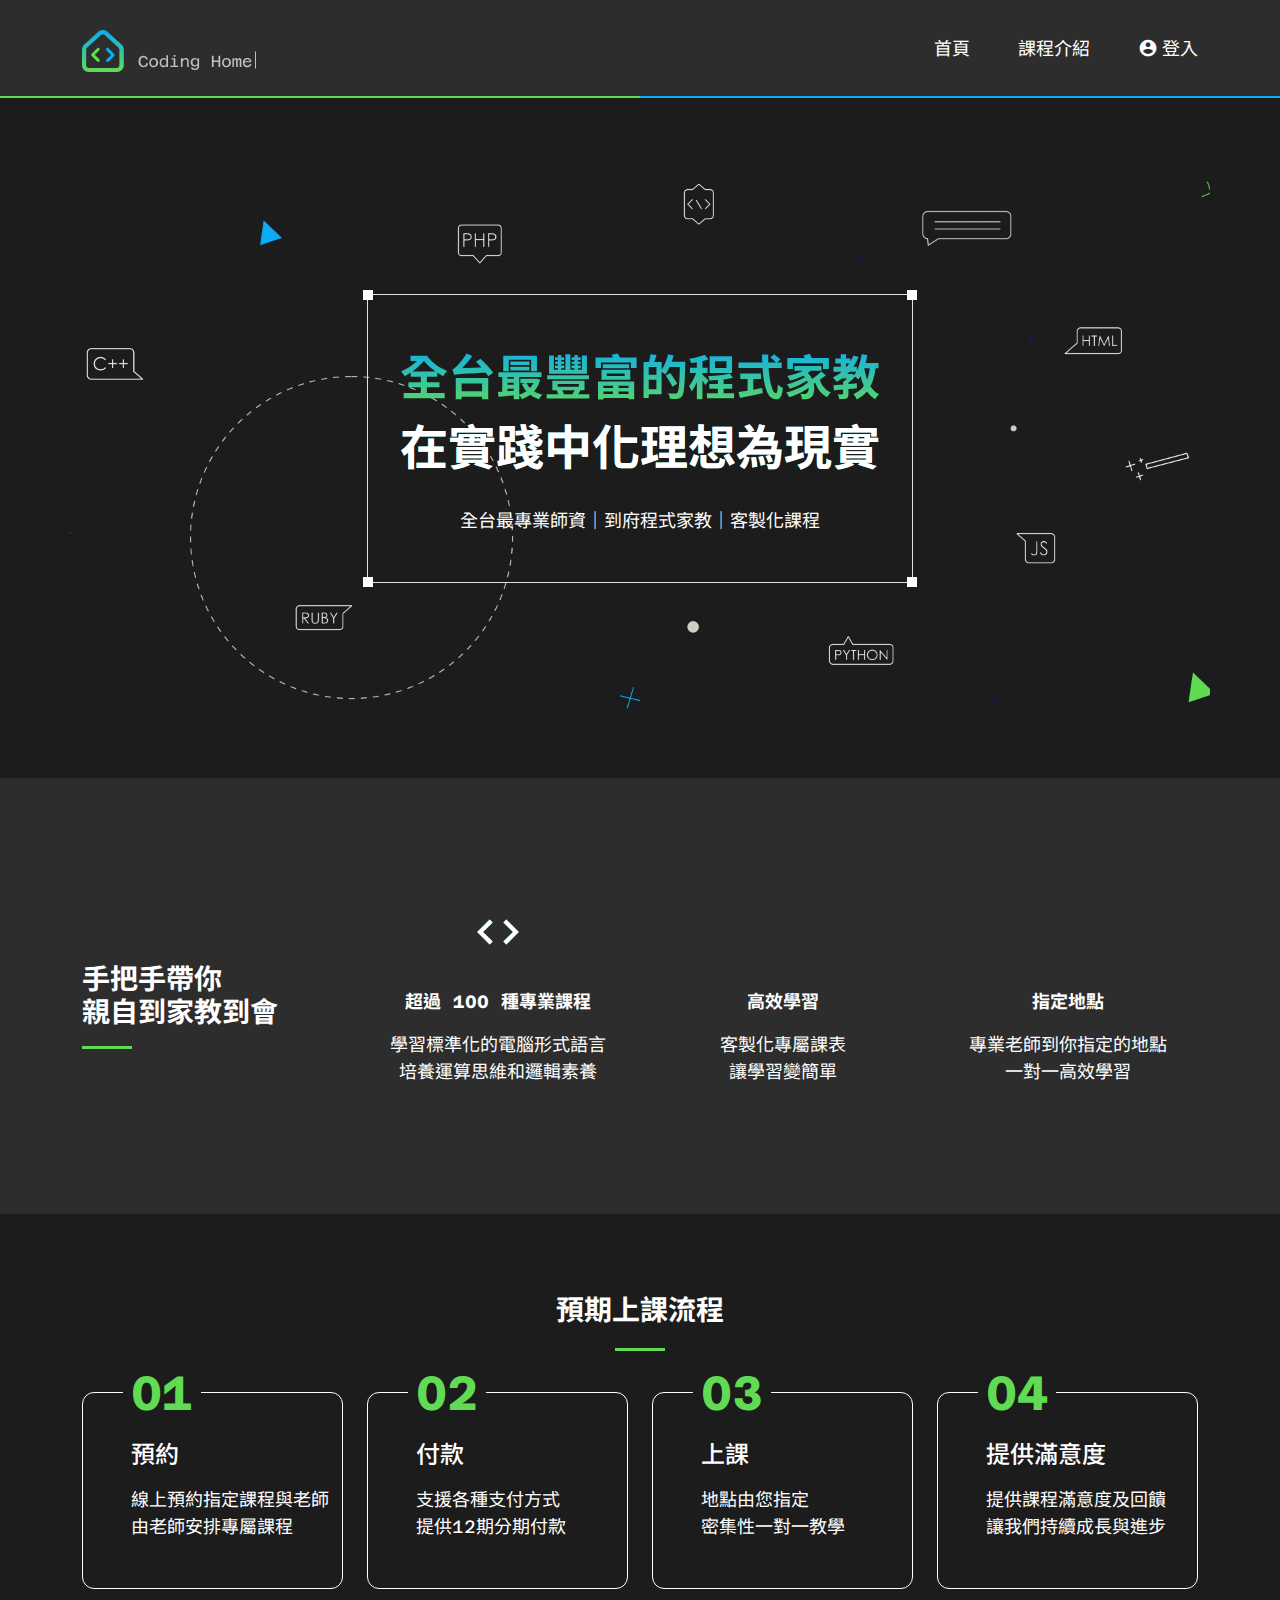
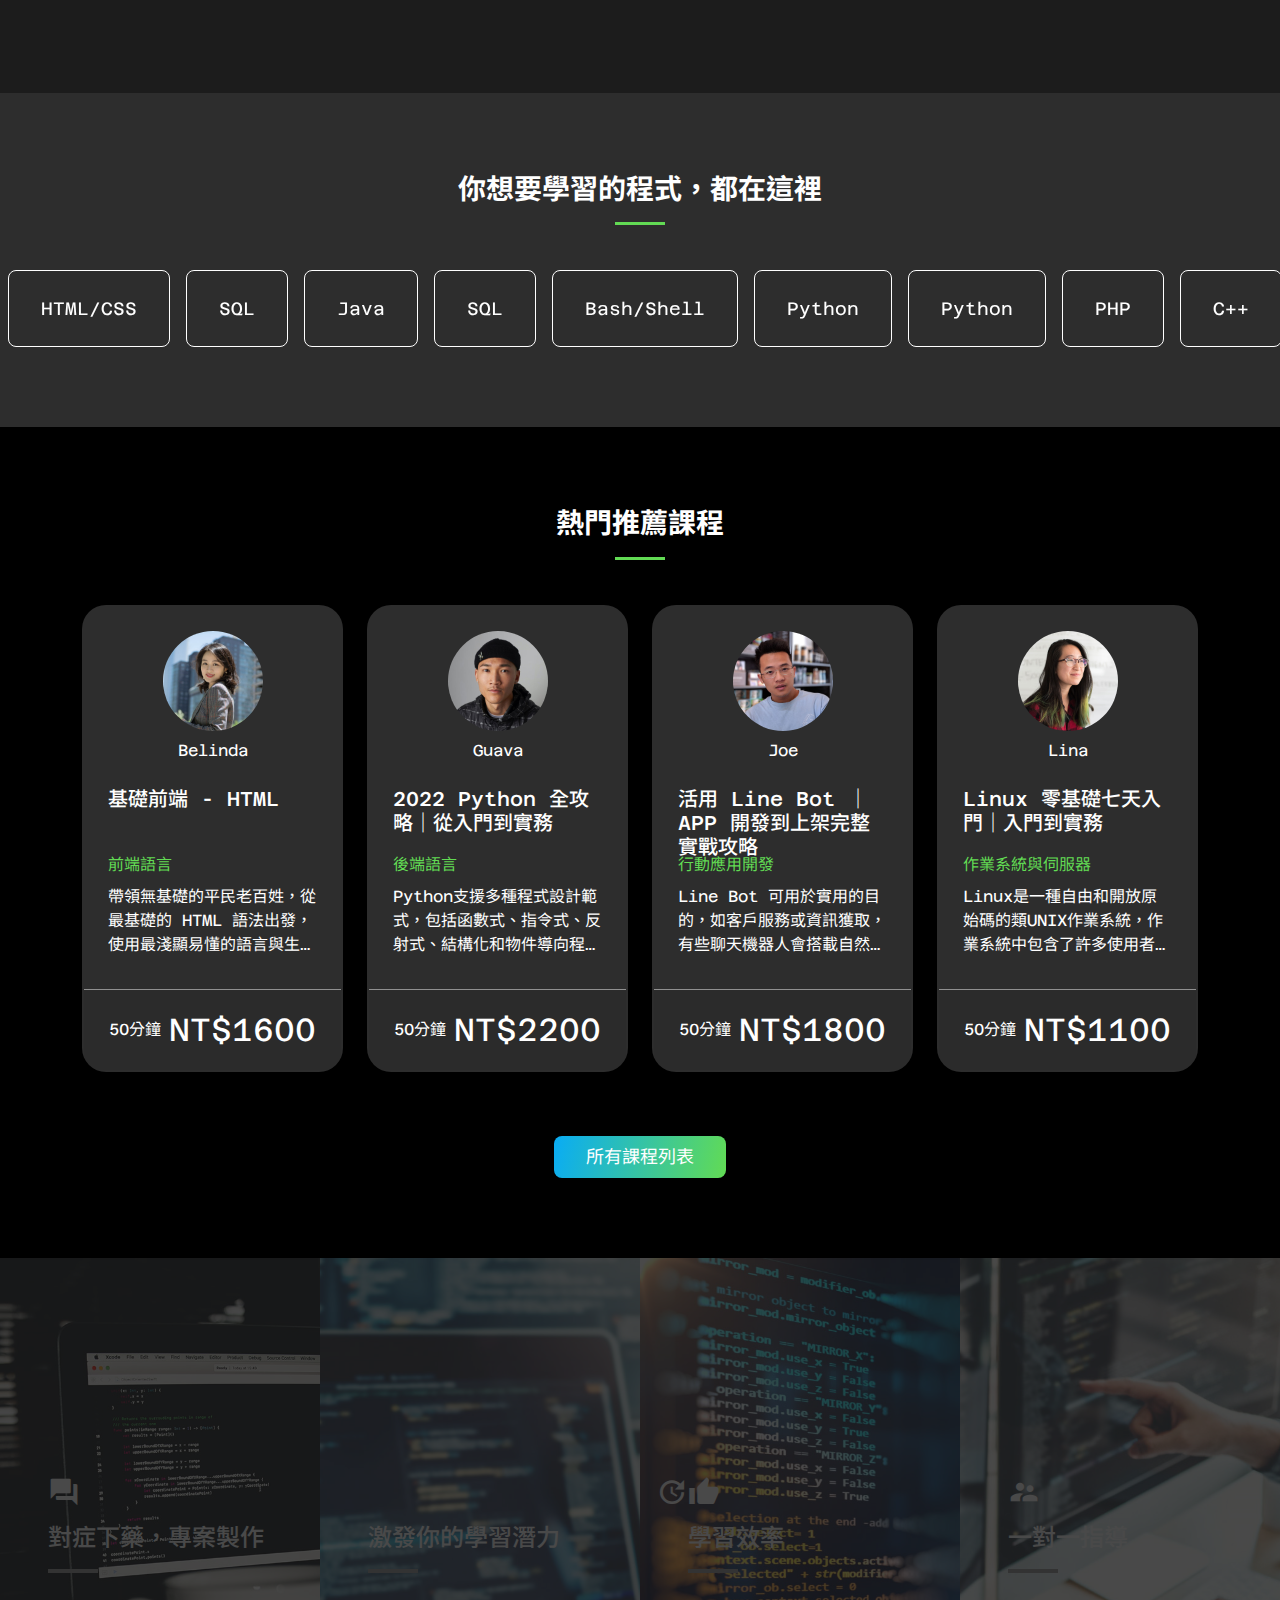
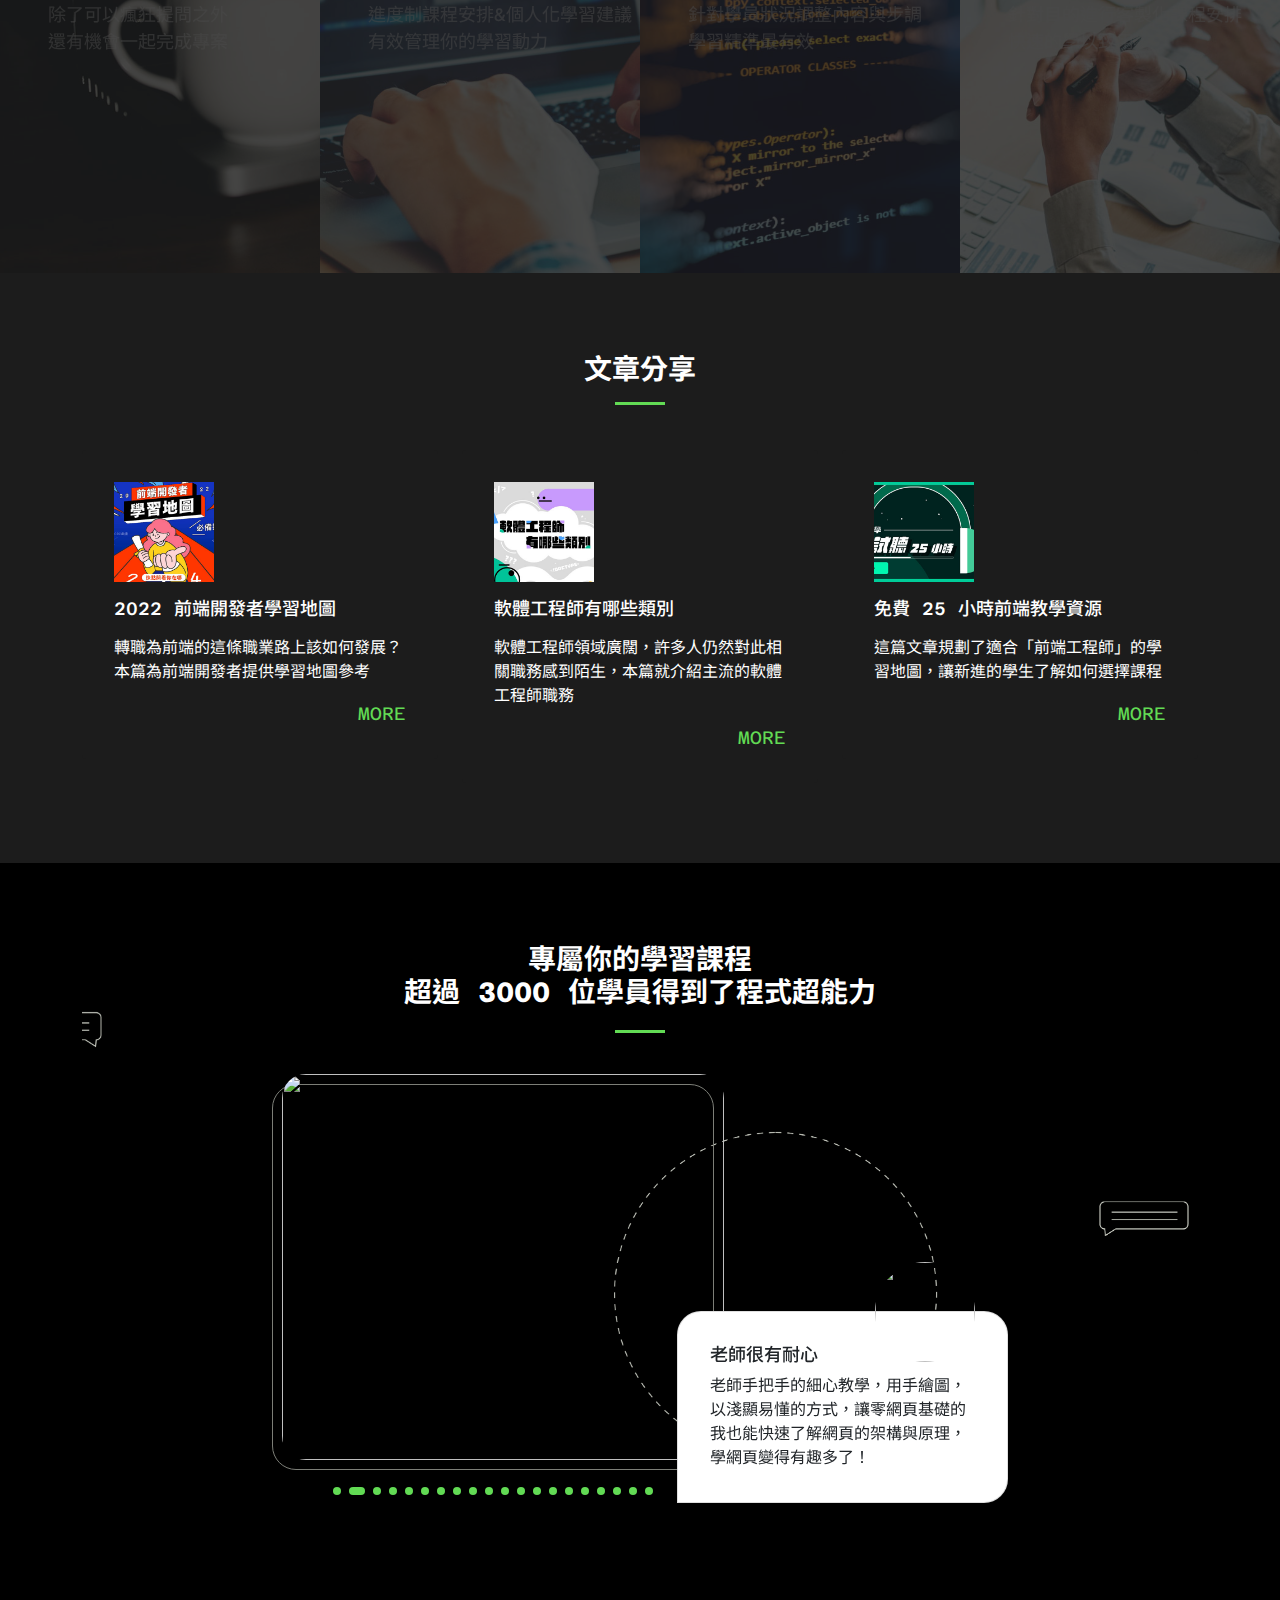
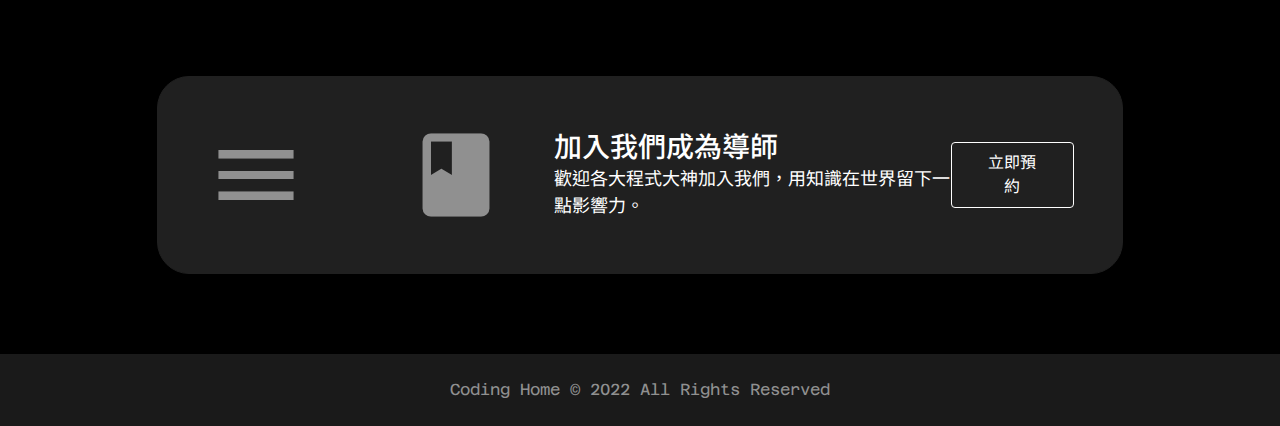
==== commit 4c7c762a: "Update 2022-08-19T07:15:26.925Z" ====
--- a/index.html
+++ b/index.html
@@ -16,15 +16,15 @@
 </head>
 
 <body>
-  <header class="bg-primary">
+  <header class="bg-primary sticky-top ">
     <div class="container">
       <!-- PC  -->
       <div class="d-none d-md-flex justify-content-between align-items-center">
         <h1 class="mb-0"><a href="./" class="py-4 d-block"><img src="./assets/images/logo.svg" class="logo "
               alt="logo"></a></h1>
         <ul class="list-unstyled mb-0  fs-lg d-none d-md-flex">
-          <li><a href="#" class="pe-4 text-white">首頁</a></li>
-          <li><a href="#" class="px-4 text-white">課程介紹</a></li>
+          <li><a href="./" class="pe-4 text-white">首頁</a></li>
+          <li><a href="./course.html" class="px-4 text-white">課程介紹</a></li>
           <li class="d-flex align-items-center"><a href="#" class="d-flex align-items-center ps-4 text-white"><span
                 class="me-1 text-white material-icons d-block">
                 account_circle
@@ -47,8 +47,8 @@
       </div>
       <div class="collapse bg-blackLight" id="navbarToggleExternalContent">
         <ul class="list-unstyled mb-0  text-center d-flex flex-column gap-4 py-4">
-          <li><a href="#" class="text-white">首頁</a></li>
-          <li><a href="#" class="text-white">課程介紹</a></li>
+          <li><a href="./index.html" class="text-white">首頁</a></li>
+          <li><a href="./course.html" class="text-white">課程介紹</a></li>
           <li class="d-flex align-items-center justify-content-center"><a href="#"
               class="d-flex  align-items-center text-white"><span class="me-1 text-white material-icons d-block">
                 account_circle
--- a/assets/style/all.css
+++ b/assets/style/all.css
@@ -1229,6 +1229,26 @@
   --bs-gutter-y: 2.5rem;
 }
 
+.g-54,
+.gx-54 {
+  --bs-gutter-x: 3.375rem;
+}
+
+.g-54,
+.gy-54 {
+  --bs-gutter-y: 3.375rem;
+}
+
+.g-72,
+.gx-72 {
+  --bs-gutter-x: 4.5rem;
+}
+
+.g-72,
+.gy-72 {
+  --bs-gutter-y: 4.5rem;
+}
+
 @media (min-width: 576px) {
   .col-sm-auto {
     -webkit-box-flex: 0;
@@ -1432,6 +1452,22 @@
   .gy-sm-40 {
     --bs-gutter-y: 2.5rem;
   }
+  .g-sm-54,
+  .gx-sm-54 {
+    --bs-gutter-x: 3.375rem;
+  }
+  .g-sm-54,
+  .gy-sm-54 {
+    --bs-gutter-y: 3.375rem;
+  }
+  .g-sm-72,
+  .gx-sm-72 {
+    --bs-gutter-x: 4.5rem;
+  }
+  .g-sm-72,
+  .gy-sm-72 {
+    --bs-gutter-y: 4.5rem;
+  }
 }
 
 @media (min-width: 768px) {
@@ -1637,6 +1673,22 @@
   .gy-md-40 {
     --bs-gutter-y: 2.5rem;
   }
+  .g-md-54,
+  .gx-md-54 {
+    --bs-gutter-x: 3.375rem;
+  }
+  .g-md-54,
+  .gy-md-54 {
+    --bs-gutter-y: 3.375rem;
+  }
+  .g-md-72,
+  .gx-md-72 {
+    --bs-gutter-x: 4.5rem;
+  }
+  .g-md-72,
+  .gy-md-72 {
+    --bs-gutter-y: 4.5rem;
+  }
 }
 
 @media (min-width: 992px) {
@@ -1842,6 +1894,22 @@
   .gy-lg-40 {
     --bs-gutter-y: 2.5rem;
   }
+  .g-lg-54,
+  .gx-lg-54 {
+    --bs-gutter-x: 3.375rem;
+  }
+  .g-lg-54,
+  .gy-lg-54 {
+    --bs-gutter-y: 3.375rem;
+  }
+  .g-lg-72,
+  .gx-lg-72 {
+    --bs-gutter-x: 4.5rem;
+  }
+  .g-lg-72,
+  .gy-lg-72 {
+    --bs-gutter-y: 4.5rem;
+  }
 }
 
 @media (min-width: 1200px) {
@@ -2047,6 +2115,22 @@
   .gy-xl-40 {
     --bs-gutter-y: 2.5rem;
   }
+  .g-xl-54,
+  .gx-xl-54 {
+    --bs-gutter-x: 3.375rem;
+  }
+  .g-xl-54,
+  .gy-xl-54 {
+    --bs-gutter-y: 3.375rem;
+  }
+  .g-xl-72,
+  .gx-xl-72 {
+    --bs-gutter-x: 4.5rem;
+  }
+  .g-xl-72,
+  .gy-xl-72 {
+    --bs-gutter-y: 4.5rem;
+  }
 }
 
 @media (min-width: 1400px) {
@@ -2251,6 +2335,22 @@
   .g-xxl-40,
   .gy-xxl-40 {
     --bs-gutter-y: 2.5rem;
+  }
+  .g-xxl-54,
+  .gx-xxl-54 {
+    --bs-gutter-x: 3.375rem;
+  }
+  .g-xxl-54,
+  .gy-xxl-54 {
+    --bs-gutter-y: 3.375rem;
+  }
+  .g-xxl-72,
+  .gx-xxl-72 {
+    --bs-gutter-x: 4.5rem;
+  }
+  .g-xxl-72,
+  .gy-xxl-72 {
+    --bs-gutter-y: 4.5rem;
   }
 }
 
@@ -8888,6 +8988,14 @@
   gap: 2.5rem !important;
 }
 
+.gap-54 {
+  gap: 3.375rem !important;
+}
+
+.gap-72 {
+  gap: 4.5rem !important;
+}
+
 .justify-content-start {
   -webkit-box-pack: start !important;
       -ms-flex-pack: start !important;
@@ -9105,6 +9213,14 @@
   margin: 2.5rem !important;
 }
 
+.m-54 {
+  margin: 3.375rem !important;
+}
+
+.m-72 {
+  margin: 4.5rem !important;
+}
+
 .m-auto {
   margin: auto !important;
 }
@@ -9164,6 +9280,16 @@
   margin-left: 2.5rem !important;
 }
 
+.mx-54 {
+  margin-right: 3.375rem !important;
+  margin-left: 3.375rem !important;
+}
+
+.mx-72 {
+  margin-right: 4.5rem !important;
+  margin-left: 4.5rem !important;
+}
+
 .mx-auto {
   margin-right: auto !important;
   margin-left: auto !important;
@@ -9224,6 +9350,16 @@
   margin-bottom: 2.5rem !important;
 }
 
+.my-54 {
+  margin-top: 3.375rem !important;
+  margin-bottom: 3.375rem !important;
+}
+
+.my-72 {
+  margin-top: 4.5rem !important;
+  margin-bottom: 4.5rem !important;
+}
+
 .my-auto {
   margin-top: auto !important;
   margin-bottom: auto !important;
@@ -9273,6 +9409,14 @@
   margin-top: 2.5rem !important;
 }
 
+.mt-54 {
+  margin-top: 3.375rem !important;
+}
+
+.mt-72 {
+  margin-top: 4.5rem !important;
+}
+
 .mt-auto {
   margin-top: auto !important;
 }
@@ -9321,6 +9465,14 @@
   margin-right: 2.5rem !important;
 }
 
+.me-54 {
+  margin-right: 3.375rem !important;
+}
+
+.me-72 {
+  margin-right: 4.5rem !important;
+}
+
 .me-auto {
   margin-right: auto !important;
 }
@@ -9369,6 +9521,14 @@
   margin-bottom: 2.5rem !important;
 }
 
+.mb-54 {
+  margin-bottom: 3.375rem !important;
+}
+
+.mb-72 {
+  margin-bottom: 4.5rem !important;
+}
+
 .mb-auto {
   margin-bottom: auto !important;
 }
@@ -9417,6 +9577,14 @@
   margin-left: 2.5rem !important;
 }
 
+.ms-54 {
+  margin-left: 3.375rem !important;
+}
+
+.ms-72 {
+  margin-left: 4.5rem !important;
+}
+
 .ms-auto {
   margin-left: auto !important;
 }
@@ -9463,6 +9631,14 @@
 
 .p-40 {
   padding: 2.5rem !important;
+}
+
+.p-54 {
+  padding: 3.375rem !important;
+}
+
+.p-72 {
+  padding: 4.5rem !important;
 }
 
 .px-0 {
@@ -9520,6 +9696,16 @@
   padding-left: 2.5rem !important;
 }
 
+.px-54 {
+  padding-right: 3.375rem !important;
+  padding-left: 3.375rem !important;
+}
+
+.px-72 {
+  padding-right: 4.5rem !important;
+  padding-left: 4.5rem !important;
+}
+
 .py-0 {
   padding-top: 0 !important;
   padding-bottom: 0 !important;
@@ -9575,6 +9761,16 @@
   padding-bottom: 2.5rem !important;
 }
 
+.py-54 {
+  padding-top: 3.375rem !important;
+  padding-bottom: 3.375rem !important;
+}
+
+.py-72 {
+  padding-top: 4.5rem !important;
+  padding-bottom: 4.5rem !important;
+}
+
 .pt-0 {
   padding-top: 0 !important;
 }
@@ -9619,6 +9815,14 @@
   padding-top: 2.5rem !important;
 }
 
+.pt-54 {
+  padding-top: 3.375rem !important;
+}
+
+.pt-72 {
+  padding-top: 4.5rem !important;
+}
+
 .pe-0 {
   padding-right: 0 !important;
 }
@@ -9663,6 +9867,14 @@
   padding-right: 2.5rem !important;
 }
 
+.pe-54 {
+  padding-right: 3.375rem !important;
+}
+
+.pe-72 {
+  padding-right: 4.5rem !important;
+}
+
 .pb-0 {
   padding-bottom: 0 !important;
 }
@@ -9707,6 +9919,14 @@
   padding-bottom: 2.5rem !important;
 }
 
+.pb-54 {
+  padding-bottom: 3.375rem !important;
+}
+
+.pb-72 {
+  padding-bottom: 4.5rem !important;
+}
+
 .ps-0 {
   padding-left: 0 !important;
 }
@@ -9749,6 +9969,14 @@
 
 .ps-40 {
   padding-left: 2.5rem !important;
+}
+
+.ps-54 {
+  padding-left: 3.375rem !important;
+}
+
+.ps-72 {
+  padding-left: 4.5rem !important;
 }
 
 .font-monospace {
@@ -10142,6 +10370,42 @@
      object-fit: grab !important;
 }
 
+.radius-1 {
+  border-radius: 1pt !important;
+}
+
+.radius-2 {
+  border-radius: 2pt !important;
+}
+
+.radius-3 {
+  border-radius: 3pt !important;
+}
+
+.radius-4 {
+  border-radius: 4pt !important;
+}
+
+.radius-8 {
+  border-radius: 8pt !important;
+}
+
+.radius-12 {
+  border-radius: 12pt !important;
+}
+
+.radius-16 {
+  border-radius: 16pt !important;
+}
+
+.radius-20 {
+  border-radius: 20pt !important;
+}
+
+.radius-24 {
+  border-radius: 24pt !important;
+}
+
 @media (min-width: 576px) {
   .float-sm-start {
     float: left !important;
@@ -10293,6 +10557,12 @@
   .gap-sm-40 {
     gap: 2.5rem !important;
   }
+  .gap-sm-54 {
+    gap: 3.375rem !important;
+  }
+  .gap-sm-72 {
+    gap: 4.5rem !important;
+  }
   .justify-content-sm-start {
     -webkit-box-pack: start !important;
         -ms-flex-pack: start !important;
@@ -10468,6 +10738,12 @@
   .m-sm-40 {
     margin: 2.5rem !important;
   }
+  .m-sm-54 {
+    margin: 3.375rem !important;
+  }
+  .m-sm-72 {
+    margin: 4.5rem !important;
+  }
   .m-sm-auto {
     margin: auto !important;
   }
@@ -10515,6 +10791,14 @@
     margin-right: 2.5rem !important;
     margin-left: 2.5rem !important;
   }
+  .mx-sm-54 {
+    margin-right: 3.375rem !important;
+    margin-left: 3.375rem !important;
+  }
+  .mx-sm-72 {
+    margin-right: 4.5rem !important;
+    margin-left: 4.5rem !important;
+  }
   .mx-sm-auto {
     margin-right: auto !important;
     margin-left: auto !important;
@@ -10563,6 +10847,14 @@
     margin-top: 2.5rem !important;
     margin-bottom: 2.5rem !important;
   }
+  .my-sm-54 {
+    margin-top: 3.375rem !important;
+    margin-bottom: 3.375rem !important;
+  }
+  .my-sm-72 {
+    margin-top: 4.5rem !important;
+    margin-bottom: 4.5rem !important;
+  }
   .my-sm-auto {
     margin-top: auto !important;
     margin-bottom: auto !important;
@@ -10600,6 +10892,12 @@
   .mt-sm-40 {
     margin-top: 2.5rem !important;
   }
+  .mt-sm-54 {
+    margin-top: 3.375rem !important;
+  }
+  .mt-sm-72 {
+    margin-top: 4.5rem !important;
+  }
   .mt-sm-auto {
     margin-top: auto !important;
   }
@@ -10636,6 +10934,12 @@
   .me-sm-40 {
     margin-right: 2.5rem !important;
   }
+  .me-sm-54 {
+    margin-right: 3.375rem !important;
+  }
+  .me-sm-72 {
+    margin-right: 4.5rem !important;
+  }
   .me-sm-auto {
     margin-right: auto !important;
   }
@@ -10672,6 +10976,12 @@
   .mb-sm-40 {
     margin-bottom: 2.5rem !important;
   }
+  .mb-sm-54 {
+    margin-bottom: 3.375rem !important;
+  }
+  .mb-sm-72 {
+    margin-bottom: 4.5rem !important;
+  }
   .mb-sm-auto {
     margin-bottom: auto !important;
   }
@@ -10708,6 +11018,12 @@
   .ms-sm-40 {
     margin-left: 2.5rem !important;
   }
+  .ms-sm-54 {
+    margin-left: 3.375rem !important;
+  }
+  .ms-sm-72 {
+    margin-left: 4.5rem !important;
+  }
   .ms-sm-auto {
     margin-left: auto !important;
   }
@@ -10743,6 +11059,12 @@
   }
   .p-sm-40 {
     padding: 2.5rem !important;
+  }
+  .p-sm-54 {
+    padding: 3.375rem !important;
+  }
+  .p-sm-72 {
+    padding: 4.5rem !important;
   }
   .px-sm-0 {
     padding-right: 0 !important;
@@ -10788,6 +11110,14 @@
     padding-right: 2.5rem !important;
     padding-left: 2.5rem !important;
   }
+  .px-sm-54 {
+    padding-right: 3.375rem !important;
+    padding-left: 3.375rem !important;
+  }
+  .px-sm-72 {
+    padding-right: 4.5rem !important;
+    padding-left: 4.5rem !important;
+  }
   .py-sm-0 {
     padding-top: 0 !important;
     padding-bottom: 0 !important;
@@ -10832,6 +11162,14 @@
     padding-top: 2.5rem !important;
     padding-bottom: 2.5rem !important;
   }
+  .py-sm-54 {
+    padding-top: 3.375rem !important;
+    padding-bottom: 3.375rem !important;
+  }
+  .py-sm-72 {
+    padding-top: 4.5rem !important;
+    padding-bottom: 4.5rem !important;
+  }
   .pt-sm-0 {
     padding-top: 0 !important;
   }
@@ -10865,6 +11203,12 @@
   .pt-sm-40 {
     padding-top: 2.5rem !important;
   }
+  .pt-sm-54 {
+    padding-top: 3.375rem !important;
+  }
+  .pt-sm-72 {
+    padding-top: 4.5rem !important;
+  }
   .pe-sm-0 {
     padding-right: 0 !important;
   }
@@ -10898,6 +11242,12 @@
   .pe-sm-40 {
     padding-right: 2.5rem !important;
   }
+  .pe-sm-54 {
+    padding-right: 3.375rem !important;
+  }
+  .pe-sm-72 {
+    padding-right: 4.5rem !important;
+  }
   .pb-sm-0 {
     padding-bottom: 0 !important;
   }
@@ -10931,6 +11281,12 @@
   .pb-sm-40 {
     padding-bottom: 2.5rem !important;
   }
+  .pb-sm-54 {
+    padding-bottom: 3.375rem !important;
+  }
+  .pb-sm-72 {
+    padding-bottom: 4.5rem !important;
+  }
   .ps-sm-0 {
     padding-left: 0 !important;
   }
@@ -10963,6 +11319,12 @@
   }
   .ps-sm-40 {
     padding-left: 2.5rem !important;
+  }
+  .ps-sm-54 {
+    padding-left: 3.375rem !important;
+  }
+  .ps-sm-72 {
+    padding-left: 4.5rem !important;
   }
   .fs-sm-1 {
     font-size: 2.5rem !important;
@@ -11162,6 +11524,12 @@
   .gap-md-40 {
     gap: 2.5rem !important;
   }
+  .gap-md-54 {
+    gap: 3.375rem !important;
+  }
+  .gap-md-72 {
+    gap: 4.5rem !important;
+  }
   .justify-content-md-start {
     -webkit-box-pack: start !important;
         -ms-flex-pack: start !important;
@@ -11337,6 +11705,12 @@
   .m-md-40 {
     margin: 2.5rem !important;
   }
+  .m-md-54 {
+    margin: 3.375rem !important;
+  }
+  .m-md-72 {
+    margin: 4.5rem !important;
+  }
   .m-md-auto {
     margin: auto !important;
   }
@@ -11384,6 +11758,14 @@
     margin-right: 2.5rem !important;
     margin-left: 2.5rem !important;
   }
+  .mx-md-54 {
+    margin-right: 3.375rem !important;
+    margin-left: 3.375rem !important;
+  }
+  .mx-md-72 {
+    margin-right: 4.5rem !important;
+    margin-left: 4.5rem !important;
+  }
   .mx-md-auto {
     margin-right: auto !important;
     margin-left: auto !important;
@@ -11432,6 +11814,14 @@
     margin-top: 2.5rem !important;
     margin-bottom: 2.5rem !important;
   }
+  .my-md-54 {
+    margin-top: 3.375rem !important;
+    margin-bottom: 3.375rem !important;
+  }
+  .my-md-72 {
+    margin-top: 4.5rem !important;
+    margin-bottom: 4.5rem !important;
+  }
   .my-md-auto {
     margin-top: auto !important;
     margin-bottom: auto !important;
@@ -11469,6 +11859,12 @@
   .mt-md-40 {
     margin-top: 2.5rem !important;
   }
+  .mt-md-54 {
+    margin-top: 3.375rem !important;
+  }
+  .mt-md-72 {
+    margin-top: 4.5rem !important;
+  }
   .mt-md-auto {
     margin-top: auto !important;
   }
@@ -11505,6 +11901,12 @@
   .me-md-40 {
     margin-right: 2.5rem !important;
   }
+  .me-md-54 {
+    margin-right: 3.375rem !important;
+  }
+  .me-md-72 {
+    margin-right: 4.5rem !important;
+  }
   .me-md-auto {
     margin-right: auto !important;
   }
@@ -11541,6 +11943,12 @@
   .mb-md-40 {
     margin-bottom: 2.5rem !important;
   }
+  .mb-md-54 {
+    margin-bottom: 3.375rem !important;
+  }
+  .mb-md-72 {
+    margin-bottom: 4.5rem !important;
+  }
   .mb-md-auto {
     margin-bottom: auto !important;
   }
@@ -11577,6 +11985,12 @@
   .ms-md-40 {
     margin-left: 2.5rem !important;
   }
+  .ms-md-54 {
+    margin-left: 3.375rem !important;
+  }
+  .ms-md-72 {
+    margin-left: 4.5rem !important;
+  }
   .ms-md-auto {
     margin-left: auto !important;
   }
@@ -11612,6 +12026,12 @@
   }
   .p-md-40 {
     padding: 2.5rem !important;
+  }
+  .p-md-54 {
+    padding: 3.375rem !important;
+  }
+  .p-md-72 {
+    padding: 4.5rem !important;
   }
   .px-md-0 {
     padding-right: 0 !important;
@@ -11657,6 +12077,14 @@
     padding-right: 2.5rem !important;
     padding-left: 2.5rem !important;
   }
+  .px-md-54 {
+    padding-right: 3.375rem !important;
+    padding-left: 3.375rem !important;
+  }
+  .px-md-72 {
+    padding-right: 4.5rem !important;
+    padding-left: 4.5rem !important;
+  }
   .py-md-0 {
     padding-top: 0 !important;
     padding-bottom: 0 !important;
@@ -11701,6 +12129,14 @@
     padding-top: 2.5rem !important;
     padding-bottom: 2.5rem !important;
   }
+  .py-md-54 {
+    padding-top: 3.375rem !important;
+    padding-bottom: 3.375rem !important;
+  }
+  .py-md-72 {
+    padding-top: 4.5rem !important;
+    padding-bottom: 4.5rem !important;
+  }
   .pt-md-0 {
     padding-top: 0 !important;
   }
@@ -11734,6 +12170,12 @@
   .pt-md-40 {
     padding-top: 2.5rem !important;
   }
+  .pt-md-54 {
+    padding-top: 3.375rem !important;
+  }
+  .pt-md-72 {
+    padding-top: 4.5rem !important;
+  }
   .pe-md-0 {
     padding-right: 0 !important;
   }
@@ -11767,6 +12209,12 @@
   .pe-md-40 {
     padding-right: 2.5rem !important;
   }
+  .pe-md-54 {
+    padding-right: 3.375rem !important;
+  }
+  .pe-md-72 {
+    padding-right: 4.5rem !important;
+  }
   .pb-md-0 {
     padding-bottom: 0 !important;
   }
@@ -11800,6 +12248,12 @@
   .pb-md-40 {
     padding-bottom: 2.5rem !important;
   }
+  .pb-md-54 {
+    padding-bottom: 3.375rem !important;
+  }
+  .pb-md-72 {
+    padding-bottom: 4.5rem !important;
+  }
   .ps-md-0 {
     padding-left: 0 !important;
   }
@@ -11832,6 +12286,12 @@
   }
   .ps-md-40 {
     padding-left: 2.5rem !important;
+  }
+  .ps-md-54 {
+    padding-left: 3.375rem !important;
+  }
+  .ps-md-72 {
+    padding-left: 4.5rem !important;
   }
   .fs-md-1 {
     font-size: 2.5rem !important;
@@ -12031,6 +12491,12 @@
   .gap-lg-40 {
     gap: 2.5rem !important;
   }
+  .gap-lg-54 {
+    gap: 3.375rem !important;
+  }
+  .gap-lg-72 {
+    gap: 4.5rem !important;
+  }
   .justify-content-lg-start {
     -webkit-box-pack: start !important;
         -ms-flex-pack: start !important;
@@ -12206,6 +12672,12 @@
   .m-lg-40 {
     margin: 2.5rem !important;
   }
+  .m-lg-54 {
+    margin: 3.375rem !important;
+  }
+  .m-lg-72 {
+    margin: 4.5rem !important;
+  }
   .m-lg-auto {
     margin: auto !important;
   }
@@ -12253,6 +12725,14 @@
     margin-right: 2.5rem !important;
     margin-left: 2.5rem !important;
   }
+  .mx-lg-54 {
+    margin-right: 3.375rem !important;
+    margin-left: 3.375rem !important;
+  }
+  .mx-lg-72 {
+    margin-right: 4.5rem !important;
+    margin-left: 4.5rem !important;
+  }
   .mx-lg-auto {
     margin-right: auto !important;
     margin-left: auto !important;
@@ -12301,6 +12781,14 @@
     margin-top: 2.5rem !important;
     margin-bottom: 2.5rem !important;
   }
+  .my-lg-54 {
+    margin-top: 3.375rem !important;
+    margin-bottom: 3.375rem !important;
+  }
+  .my-lg-72 {
+    margin-top: 4.5rem !important;
+    margin-bottom: 4.5rem !important;
+  }
   .my-lg-auto {
     margin-top: auto !important;
     margin-bottom: auto !important;
@@ -12338,6 +12826,12 @@
   .mt-lg-40 {
     margin-top: 2.5rem !important;
   }
+  .mt-lg-54 {
+    margin-top: 3.375rem !important;
+  }
+  .mt-lg-72 {
+    margin-top: 4.5rem !important;
+  }
   .mt-lg-auto {
     margin-top: auto !important;
   }
@@ -12374,6 +12868,12 @@
   .me-lg-40 {
     margin-right: 2.5rem !important;
   }
+  .me-lg-54 {
+    margin-right: 3.375rem !important;
+  }
+  .me-lg-72 {
+    margin-right: 4.5rem !important;
+  }
   .me-lg-auto {
     margin-right: auto !important;
   }
@@ -12410,6 +12910,12 @@
   .mb-lg-40 {
     margin-bottom: 2.5rem !important;
   }
+  .mb-lg-54 {
+    margin-bottom: 3.375rem !important;
+  }
+  .mb-lg-72 {
+    margin-bottom: 4.5rem !important;
+  }
   .mb-lg-auto {
     margin-bottom: auto !important;
   }
@@ -12446,6 +12952,12 @@
   .ms-lg-40 {
     margin-left: 2.5rem !important;
   }
+  .ms-lg-54 {
+    margin-left: 3.375rem !important;
+  }
+  .ms-lg-72 {
+    margin-left: 4.5rem !important;
+  }
   .ms-lg-auto {
     margin-left: auto !important;
   }
@@ -12481,6 +12993,12 @@
   }
   .p-lg-40 {
     padding: 2.5rem !important;
+  }
+  .p-lg-54 {
+    padding: 3.375rem !important;
+  }
+  .p-lg-72 {
+    padding: 4.5rem !important;
   }
   .px-lg-0 {
     padding-right: 0 !important;
@@ -12526,6 +13044,14 @@
     padding-right: 2.5rem !important;
     padding-left: 2.5rem !important;
   }
+  .px-lg-54 {
+    padding-right: 3.375rem !important;
+    padding-left: 3.375rem !important;
+  }
+  .px-lg-72 {
+    padding-right: 4.5rem !important;
+    padding-left: 4.5rem !important;
+  }
   .py-lg-0 {
     padding-top: 0 !important;
     padding-bottom: 0 !important;
@@ -12570,6 +13096,14 @@
     padding-top: 2.5rem !important;
     padding-bottom: 2.5rem !important;
   }
+  .py-lg-54 {
+    padding-top: 3.375rem !important;
+    padding-bottom: 3.375rem !important;
+  }
+  .py-lg-72 {
+    padding-top: 4.5rem !important;
+    padding-bottom: 4.5rem !important;
+  }
   .pt-lg-0 {
     padding-top: 0 !important;
   }
@@ -12603,6 +13137,12 @@
   .pt-lg-40 {
     padding-top: 2.5rem !important;
   }
+  .pt-lg-54 {
+    padding-top: 3.375rem !important;
+  }
+  .pt-lg-72 {
+    padding-top: 4.5rem !important;
+  }
   .pe-lg-0 {
     padding-right: 0 !important;
   }
@@ -12636,6 +13176,12 @@
   .pe-lg-40 {
     padding-right: 2.5rem !important;
   }
+  .pe-lg-54 {
+    padding-right: 3.375rem !important;
+  }
+  .pe-lg-72 {
+    padding-right: 4.5rem !important;
+  }
   .pb-lg-0 {
     padding-bottom: 0 !important;
   }
@@ -12669,6 +13215,12 @@
   .pb-lg-40 {
     padding-bottom: 2.5rem !important;
   }
+  .pb-lg-54 {
+    padding-bottom: 3.375rem !important;
+  }
+  .pb-lg-72 {
+    padding-bottom: 4.5rem !important;
+  }
   .ps-lg-0 {
     padding-left: 0 !important;
   }
@@ -12701,6 +13253,12 @@
   }
   .ps-lg-40 {
     padding-left: 2.5rem !important;
+  }
+  .ps-lg-54 {
+    padding-left: 3.375rem !important;
+  }
+  .ps-lg-72 {
+    padding-left: 4.5rem !important;
   }
   .fs-lg-1 {
     font-size: 2.5rem !important;
@@ -12900,6 +13458,12 @@
   .gap-xl-40 {
     gap: 2.5rem !important;
   }
+  .gap-xl-54 {
+    gap: 3.375rem !important;
+  }
+  .gap-xl-72 {
+    gap: 4.5rem !important;
+  }
   .justify-content-xl-start {
     -webkit-box-pack: start !important;
         -ms-flex-pack: start !important;
@@ -13075,6 +13639,12 @@
   .m-xl-40 {
     margin: 2.5rem !important;
   }
+  .m-xl-54 {
+    margin: 3.375rem !important;
+  }
+  .m-xl-72 {
+    margin: 4.5rem !important;
+  }
   .m-xl-auto {
     margin: auto !important;
   }
@@ -13122,6 +13692,14 @@
     margin-right: 2.5rem !important;
     margin-left: 2.5rem !important;
   }
+  .mx-xl-54 {
+    margin-right: 3.375rem !important;
+    margin-left: 3.375rem !important;
+  }
+  .mx-xl-72 {
+    margin-right: 4.5rem !important;
+    margin-left: 4.5rem !important;
+  }
   .mx-xl-auto {
     margin-right: auto !important;
     margin-left: auto !important;
@@ -13170,6 +13748,14 @@
     margin-top: 2.5rem !important;
     margin-bottom: 2.5rem !important;
   }
+  .my-xl-54 {
+    margin-top: 3.375rem !important;
+    margin-bottom: 3.375rem !important;
+  }
+  .my-xl-72 {
+    margin-top: 4.5rem !important;
+    margin-bottom: 4.5rem !important;
+  }
   .my-xl-auto {
     margin-top: auto !important;
     margin-bottom: auto !important;
@@ -13207,6 +13793,12 @@
   .mt-xl-40 {
     margin-top: 2.5rem !important;
   }
+  .mt-xl-54 {
+    margin-top: 3.375rem !important;
+  }
+  .mt-xl-72 {
+    margin-top: 4.5rem !important;
+  }
   .mt-xl-auto {
     margin-top: auto !important;
   }
@@ -13243,6 +13835,12 @@
   .me-xl-40 {
     margin-right: 2.5rem !important;
   }
+  .me-xl-54 {
+    margin-right: 3.375rem !important;
+  }
+  .me-xl-72 {
+    margin-right: 4.5rem !important;
+  }
   .me-xl-auto {
     margin-right: auto !important;
   }
@@ -13279,6 +13877,12 @@
   .mb-xl-40 {
     margin-bottom: 2.5rem !important;
   }
+  .mb-xl-54 {
+    margin-bottom: 3.375rem !important;
+  }
+  .mb-xl-72 {
+    margin-bottom: 4.5rem !important;
+  }
   .mb-xl-auto {
     margin-bottom: auto !important;
   }
@@ -13315,6 +13919,12 @@
   .ms-xl-40 {
     margin-left: 2.5rem !important;
   }
+  .ms-xl-54 {
+    margin-left: 3.375rem !important;
+  }
+  .ms-xl-72 {
+    margin-left: 4.5rem !important;
+  }
   .ms-xl-auto {
     margin-left: auto !important;
   }
@@ -13350,6 +13960,12 @@
   }
   .p-xl-40 {
     padding: 2.5rem !important;
+  }
+  .p-xl-54 {
+    padding: 3.375rem !important;
+  }
+  .p-xl-72 {
+    padding: 4.5rem !important;
   }
   .px-xl-0 {
     padding-right: 0 !important;
@@ -13395,6 +14011,14 @@
     padding-right: 2.5rem !important;
     padding-left: 2.5rem !important;
   }
+  .px-xl-54 {
+    padding-right: 3.375rem !important;
+    padding-left: 3.375rem !important;
+  }
+  .px-xl-72 {
+    padding-right: 4.5rem !important;
+    padding-left: 4.5rem !important;
+  }
   .py-xl-0 {
     padding-top: 0 !important;
     padding-bottom: 0 !important;
@@ -13439,6 +14063,14 @@
     padding-top: 2.5rem !important;
     padding-bottom: 2.5rem !important;
   }
+  .py-xl-54 {
+    padding-top: 3.375rem !important;
+    padding-bottom: 3.375rem !important;
+  }
+  .py-xl-72 {
+    padding-top: 4.5rem !important;
+    padding-bottom: 4.5rem !important;
+  }
   .pt-xl-0 {
     padding-top: 0 !important;
   }
@@ -13472,6 +14104,12 @@
   .pt-xl-40 {
     padding-top: 2.5rem !important;
   }
+  .pt-xl-54 {
+    padding-top: 3.375rem !important;
+  }
+  .pt-xl-72 {
+    padding-top: 4.5rem !important;
+  }
   .pe-xl-0 {
     padding-right: 0 !important;
   }
@@ -13505,6 +14143,12 @@
   .pe-xl-40 {
     padding-right: 2.5rem !important;
   }
+  .pe-xl-54 {
+    padding-right: 3.375rem !important;
+  }
+  .pe-xl-72 {
+    padding-right: 4.5rem !important;
+  }
   .pb-xl-0 {
     padding-bottom: 0 !important;
   }
@@ -13538,6 +14182,12 @@
   .pb-xl-40 {
     padding-bottom: 2.5rem !important;
   }
+  .pb-xl-54 {
+    padding-bottom: 3.375rem !important;
+  }
+  .pb-xl-72 {
+    padding-bottom: 4.5rem !important;
+  }
   .ps-xl-0 {
     padding-left: 0 !important;
   }
@@ -13570,6 +14220,12 @@
   }
   .ps-xl-40 {
     padding-left: 2.5rem !important;
+  }
+  .ps-xl-54 {
+    padding-left: 3.375rem !important;
+  }
+  .ps-xl-72 {
+    padding-left: 4.5rem !important;
   }
   .fs-xl-1 {
     font-size: 2.5rem !important;
@@ -13769,6 +14425,12 @@
   .gap-xxl-40 {
     gap: 2.5rem !important;
   }
+  .gap-xxl-54 {
+    gap: 3.375rem !important;
+  }
+  .gap-xxl-72 {
+    gap: 4.5rem !important;
+  }
   .justify-content-xxl-start {
     -webkit-box-pack: start !important;
         -ms-flex-pack: start !important;
@@ -13944,6 +14606,12 @@
   .m-xxl-40 {
     margin: 2.5rem !important;
   }
+  .m-xxl-54 {
+    margin: 3.375rem !important;
+  }
+  .m-xxl-72 {
+    margin: 4.5rem !important;
+  }
   .m-xxl-auto {
     margin: auto !important;
   }
@@ -13991,6 +14659,14 @@
     margin-right: 2.5rem !important;
     margin-left: 2.5rem !important;
   }
+  .mx-xxl-54 {
+    margin-right: 3.375rem !important;
+    margin-left: 3.375rem !important;
+  }
+  .mx-xxl-72 {
+    margin-right: 4.5rem !important;
+    margin-left: 4.5rem !important;
+  }
   .mx-xxl-auto {
     margin-right: auto !important;
     margin-left: auto !important;
@@ -14039,6 +14715,14 @@
     margin-top: 2.5rem !important;
     margin-bottom: 2.5rem !important;
   }
+  .my-xxl-54 {
+    margin-top: 3.375rem !important;
+    margin-bottom: 3.375rem !important;
+  }
+  .my-xxl-72 {
+    margin-top: 4.5rem !important;
+    margin-bottom: 4.5rem !important;
+  }
   .my-xxl-auto {
     margin-top: auto !important;
     margin-bottom: auto !important;
@@ -14076,6 +14760,12 @@
   .mt-xxl-40 {
     margin-top: 2.5rem !important;
   }
+  .mt-xxl-54 {
+    margin-top: 3.375rem !important;
+  }
+  .mt-xxl-72 {
+    margin-top: 4.5rem !important;
+  }
   .mt-xxl-auto {
     margin-top: auto !important;
   }
@@ -14112,6 +14802,12 @@
   .me-xxl-40 {
     margin-right: 2.5rem !important;
   }
+  .me-xxl-54 {
+    margin-right: 3.375rem !important;
+  }
+  .me-xxl-72 {
+    margin-right: 4.5rem !important;
+  }
   .me-xxl-auto {
     margin-right: auto !important;
   }
@@ -14148,6 +14844,12 @@
   .mb-xxl-40 {
     margin-bottom: 2.5rem !important;
   }
+  .mb-xxl-54 {
+    margin-bottom: 3.375rem !important;
+  }
+  .mb-xxl-72 {
+    margin-bottom: 4.5rem !important;
+  }
   .mb-xxl-auto {
     margin-bottom: auto !important;
   }
@@ -14184,6 +14886,12 @@
   .ms-xxl-40 {
     margin-left: 2.5rem !important;
   }
+  .ms-xxl-54 {
+    margin-left: 3.375rem !important;
+  }
+  .ms-xxl-72 {
+    margin-left: 4.5rem !important;
+  }
   .ms-xxl-auto {
     margin-left: auto !important;
   }
@@ -14219,6 +14927,12 @@
   }
   .p-xxl-40 {
     padding: 2.5rem !important;
+  }
+  .p-xxl-54 {
+    padding: 3.375rem !important;
+  }
+  .p-xxl-72 {
+    padding: 4.5rem !important;
   }
   .px-xxl-0 {
     padding-right: 0 !important;
@@ -14264,6 +14978,14 @@
     padding-right: 2.5rem !important;
     padding-left: 2.5rem !important;
   }
+  .px-xxl-54 {
+    padding-right: 3.375rem !important;
+    padding-left: 3.375rem !important;
+  }
+  .px-xxl-72 {
+    padding-right: 4.5rem !important;
+    padding-left: 4.5rem !important;
+  }
   .py-xxl-0 {
     padding-top: 0 !important;
     padding-bottom: 0 !important;
@@ -14308,6 +15030,14 @@
     padding-top: 2.5rem !important;
     padding-bottom: 2.5rem !important;
   }
+  .py-xxl-54 {
+    padding-top: 3.375rem !important;
+    padding-bottom: 3.375rem !important;
+  }
+  .py-xxl-72 {
+    padding-top: 4.5rem !important;
+    padding-bottom: 4.5rem !important;
+  }
   .pt-xxl-0 {
     padding-top: 0 !important;
   }
@@ -14341,6 +15071,12 @@
   .pt-xxl-40 {
     padding-top: 2.5rem !important;
   }
+  .pt-xxl-54 {
+    padding-top: 3.375rem !important;
+  }
+  .pt-xxl-72 {
+    padding-top: 4.5rem !important;
+  }
   .pe-xxl-0 {
     padding-right: 0 !important;
   }
@@ -14374,6 +15110,12 @@
   .pe-xxl-40 {
     padding-right: 2.5rem !important;
   }
+  .pe-xxl-54 {
+    padding-right: 3.375rem !important;
+  }
+  .pe-xxl-72 {
+    padding-right: 4.5rem !important;
+  }
   .pb-xxl-0 {
     padding-bottom: 0 !important;
   }
@@ -14407,6 +15149,12 @@
   .pb-xxl-40 {
     padding-bottom: 2.5rem !important;
   }
+  .pb-xxl-54 {
+    padding-bottom: 3.375rem !important;
+  }
+  .pb-xxl-72 {
+    padding-bottom: 4.5rem !important;
+  }
   .ps-xxl-0 {
     padding-left: 0 !important;
   }
@@ -14439,6 +15187,12 @@
   }
   .ps-xxl-40 {
     padding-left: 2.5rem !important;
+  }
+  .ps-xxl-54 {
+    padding-left: 3.375rem !important;
+  }
+  .ps-xxl-72 {
+    padding-left: 4.5rem !important;
   }
   .fs-xxl-1 {
     font-size: 2.5rem !important;
@@ -14533,31 +15287,15 @@
   margin-bottom: 80px;
 }
 
-.logo {
-  width: 174px;
-  height: 42px;
-}
-
-header .material-icons {
-  font-size: 20px;
-}
-
-.navbar-dark .navbar-toggler {
-  /* color: rgba(255, 255, 255, 0.55); */
-  /* border-color: rgba(255, 255, 255, 0.1); */
-  color: #2D2D2D;
-  border-color: #2D2D2D;
-}
-
-.index__h1 {
-  color: #00cc99;
-  font-size: 20px;
-  font-weight: 400;
-}
-
 .gradient-custom {
   background-image: -o-linear-gradient(346deg, #62DB54, #09ACF5);
   background-image: linear-gradient(104deg, #62DB54, #09ACF5);
+}
+
+.gradient-blue-green {
+  background-image: -webkit-gradient(linear, left top, right top, from(#09ACF5), to(#62DB54));
+  background-image: -o-linear-gradient(left, #09ACF5, #62DB54);
+  background-image: linear-gradient(to right, #09ACF5, #62DB54);
 }
 
 .gradient-text-custom {
@@ -14567,6 +15305,28 @@
   -webkit-background-clip: text;
           background-clip: text;
   color: transparent;
+}
+
+.logo {
+  width: 174px;
+  height: 42px;
+}
+
+header .material-icons {
+  font-size: 20px;
+}
+
+.navbar-dark .navbar-toggler {
+  /* color: rgba(255, 255, 255, 0.55); */
+  /* border-color: rgba(255, 255, 255, 0.1); */
+  color: #2D2D2D;
+  border-color: #2D2D2D;
+}
+
+.index__h1 {
+  color: #00cc99;
+  font-size: 20px;
+  font-weight: 400;
 }
 
 .logo {
@@ -14872,11 +15632,16 @@
   height: 100%;
   background: #1C1C1C;
   opacity: .9;
+  z-index: 0;
+  -webkit-transition: all 0.4s;
+  -o-transition: all 0.4s;
+  transition: all 0.4s;
 }
 
 @media (min-width: 576px) {
   .strengthsBg1-Pseudo, .strengthsBg2-Pseudo, .strengthsBg3-Pseudo, .strengthsBg4-Pseudo {
     opacity: .8;
+    z-index: 2;
   }
 }
 
@@ -15177,126 +15942,19 @@
   }
 }
 
-.table td,
-.table th {
-  padding-top: 19px;
-  padding-bottom: 17px;
-}
-
-.table td:nth-child(1),
-.table th:nth-child(1) {
-  padding-left: 0;
-}
-
-.table td:last-child,
-.table th:last-child {
-  padding-right: 0;
-}
-
-.table > :not(:last-child) > :last-child > * {
-  border-bottom-color: #212529;
-}
-
-.table-id .material-icons {
-  font-size: 18px;
-  color: #198754;
-}
-
-.table {
-  margin-bottom: 63px;
-}
-
-.page-item.active .page-link {
-  background-color: #198754;
-  color: #fff;
-}
-
-.page-link {
-  padding: 6px 11.5px 7px 11.5px;
-  color: #212529;
-  border: 1px solid #198754;
-}
-
-.page-link:hover {
-  border: 1px solid #198754;
-}
-
-.page-link .material-icons {
-  color: #198754;
-}
-
-#adminAdd h5, #adminAdd .h5,
-#adminEdit h5,
-#adminEdit .h5 {
-  font-size: 1.5rem;
-}
-
-#adminAdd h6, #adminAdd .h6,
-#adminEdit h6,
-#adminEdit .h6 {
-  font-size: 1.25rem;
-}
-
-.form-control[readonly] {
-  background-color: #f8f9fa;
-}
-
-.send-mail-add {
-  background-color: white;
-  border: 1px solid #198754;
-}
-
-.send-mail-add:hover {
-  background-color: #198754;
-  color: white !important;
-}
-
-.send-mail-edit {
-  background-color: white;
-  border: 1px solid #ced4da;
-}
-
-.access-level {
-  background-position: right 1rem center;
-}
-
-.form-check-input {
-  width: 18px;
-  height: 18px;
-  padding: 3px;
-}
-
-.deactivate {
-  background-color: white;
-  border: 1px solid #dc3545;
-}
-
-.deactivate:hover {
-  background-color: #dc3545;
-  color: white !important;
-}
-
-.view-img {
-  width: 141px;
-  height: 141px;
-  -o-object-fit: cover;
-     object-fit: cover;
-}
-
-.expand_more {
-  display: none;
-}
-
-.expand_less {
-  display: inline-block;
-}
-
-.collapsed .expand_more {
-  display: inline-block;
-}
-
-.collapsed .expand_less {
-  display: none;
+@media (max-width: 575.98px) {
+  .course-tab {
+    overflow-x: scroll;
+  }
+}
+
+.card img {
+  width: 100px;
+  height: 100px;
+}
+
+.card-body {
+  max-width: 576px;
 }
 
 /*# sourceMappingURL=all.css.map */
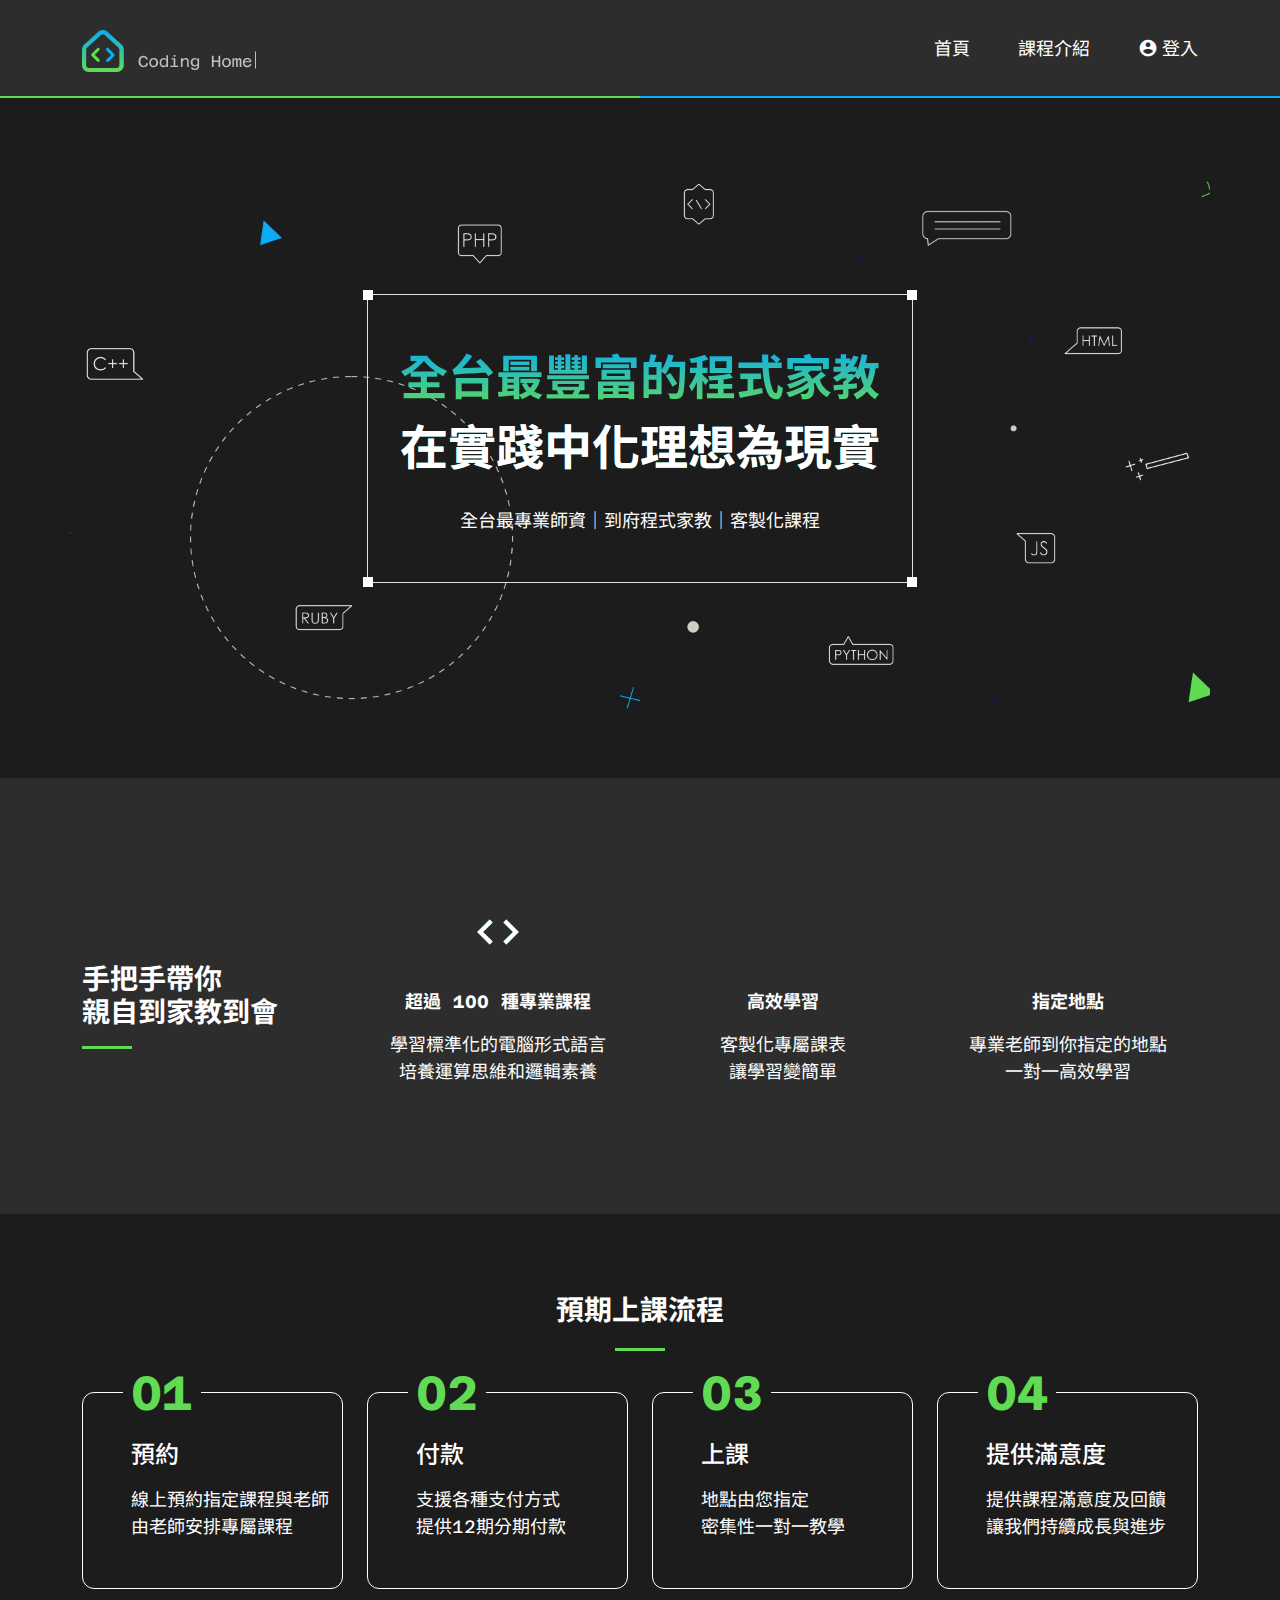
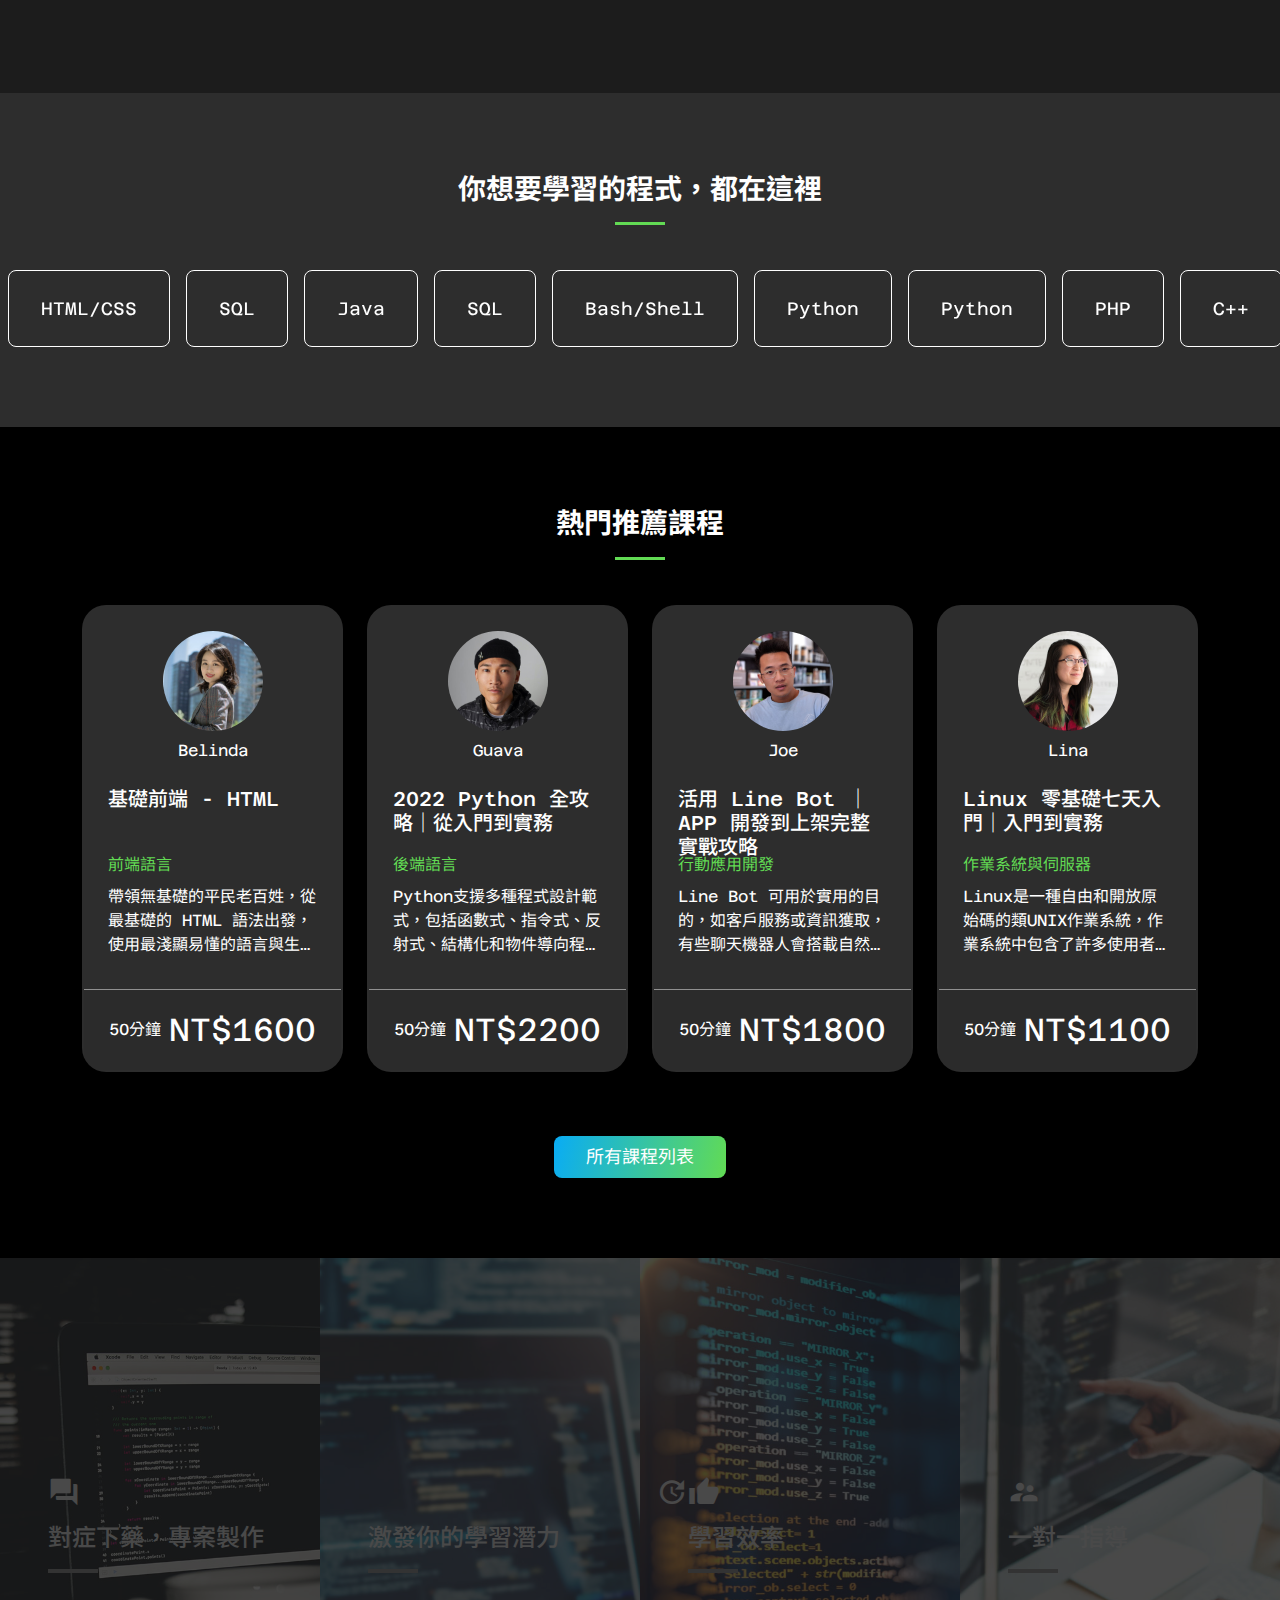
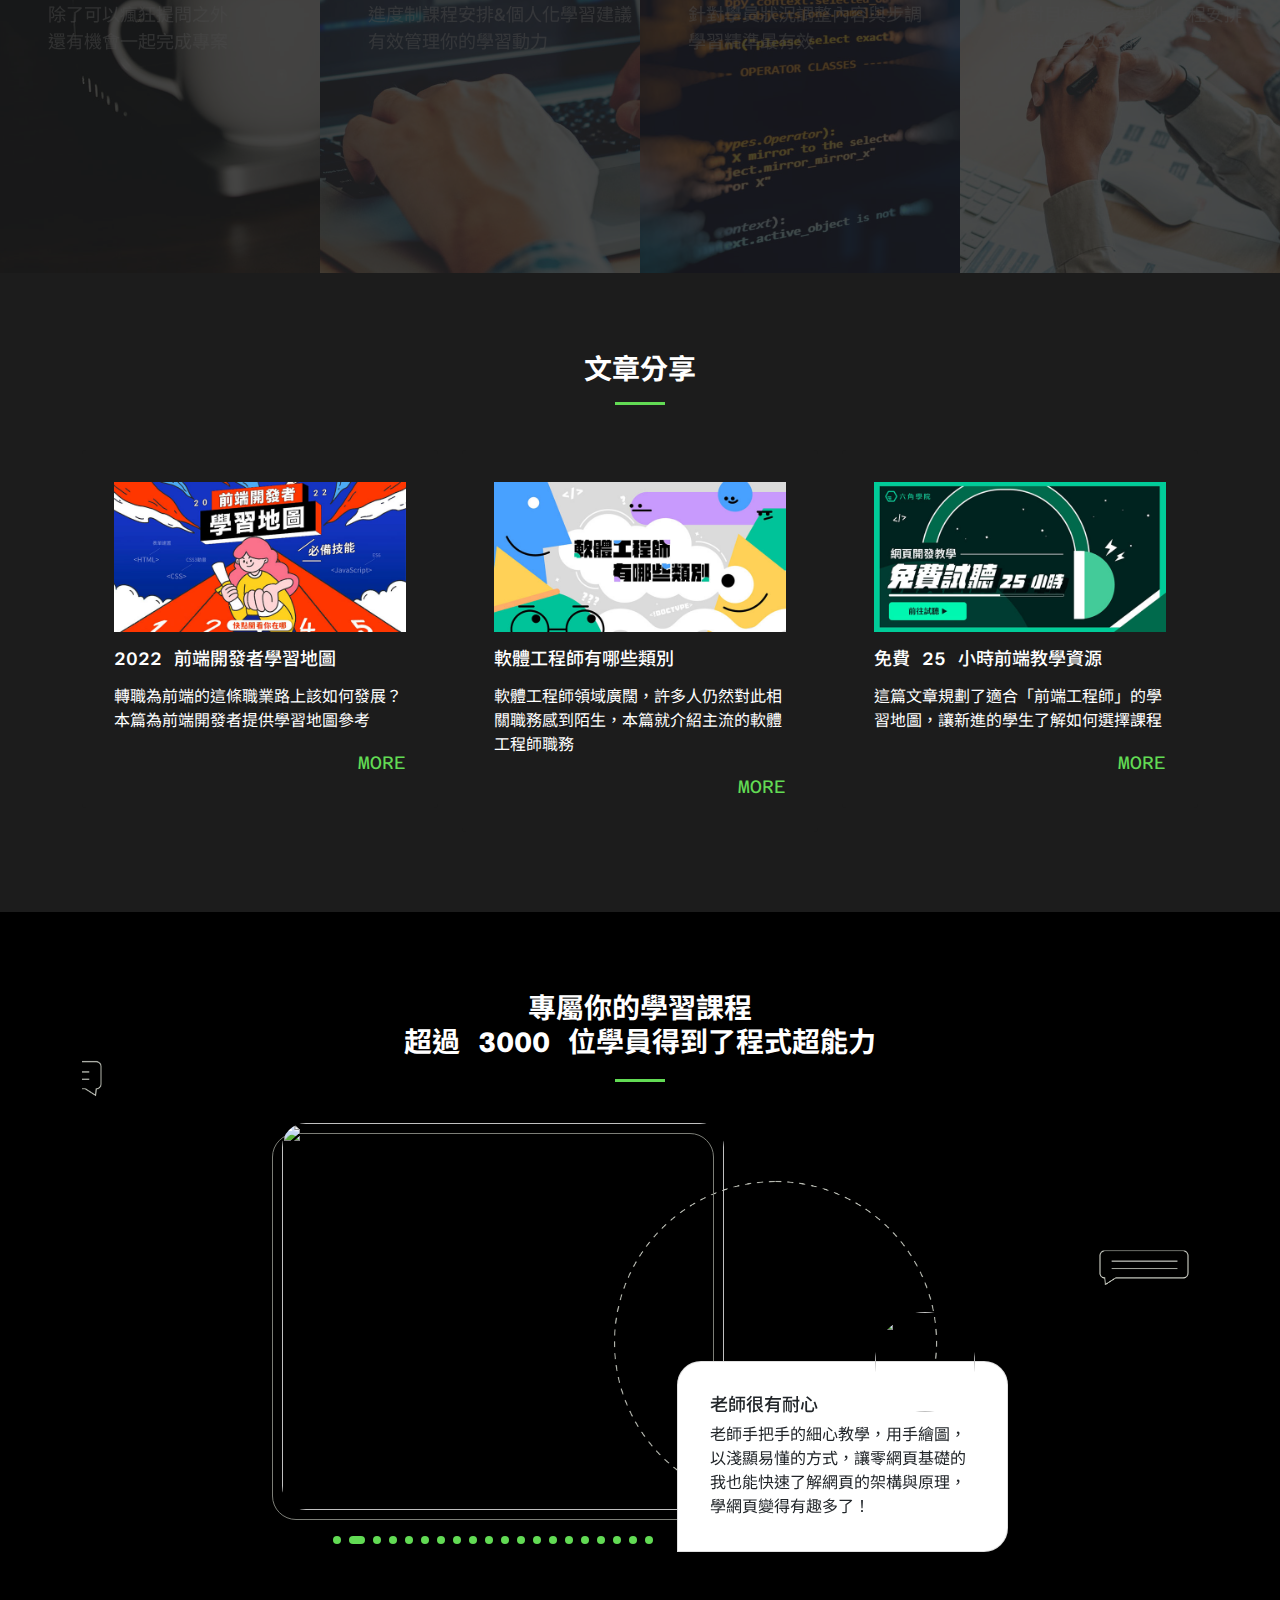
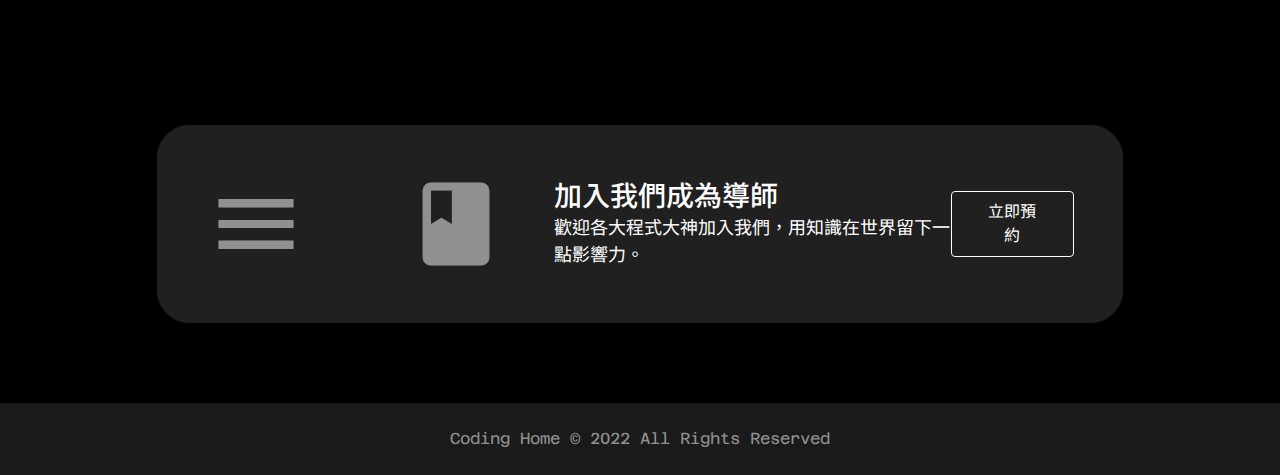
==== commit c6b96dc1: "Update 2022-08-21T13:09:49.249Z" ====
--- a/index.html
+++ b/index.html
@@ -482,7 +482,7 @@
 </main>
 
     <footer class="footer text-center bg-blackFooter text-whiteFooter py-4 ">
-      <p class="mb-0">Coding Home © 2022 All Rights Reserved</p>
+      <p class="mb-0 fs-xs fs-md-6">Coding Home © 2022 All Rights Reserved</p>
     </footer>
 
 
--- a/assets/style/all.css
+++ b/assets/style/all.css
@@ -10015,6 +10015,10 @@
   font-size: 0.875rem !important;
 }
 
+.fs-xs {
+  font-size: 0.75rem !important;
+}
+
 .fst-italic {
   font-style: italic !important;
 }
@@ -11350,6 +11354,9 @@
   .fs-sm-sm {
     font-size: 0.875rem !important;
   }
+  .fs-sm-xs {
+    font-size: 0.75rem !important;
+  }
   .text-sm-start {
     text-align: left !important;
   }
@@ -12317,6 +12324,9 @@
   .fs-md-sm {
     font-size: 0.875rem !important;
   }
+  .fs-md-xs {
+    font-size: 0.75rem !important;
+  }
   .text-md-start {
     text-align: left !important;
   }
@@ -13284,6 +13294,9 @@
   .fs-lg-sm {
     font-size: 0.875rem !important;
   }
+  .fs-lg-xs {
+    font-size: 0.75rem !important;
+  }
   .text-lg-start {
     text-align: left !important;
   }
@@ -14251,6 +14264,9 @@
   .fs-xl-sm {
     font-size: 0.875rem !important;
   }
+  .fs-xl-xs {
+    font-size: 0.75rem !important;
+  }
   .text-xl-start {
     text-align: left !important;
   }
@@ -15217,6 +15233,9 @@
   }
   .fs-xxl-sm {
     font-size: 0.875rem !important;
+  }
+  .fs-xxl-xs {
+    font-size: 0.75rem !important;
   }
   .text-xxl-start {
     text-align: left !important;
@@ -15948,12 +15967,12 @@
   }
 }
 
-.card img {
+.course .card img {
   width: 100px;
   height: 100px;
 }
 
-.card-body {
+.course .card-body {
   max-width: 576px;
 }
 
